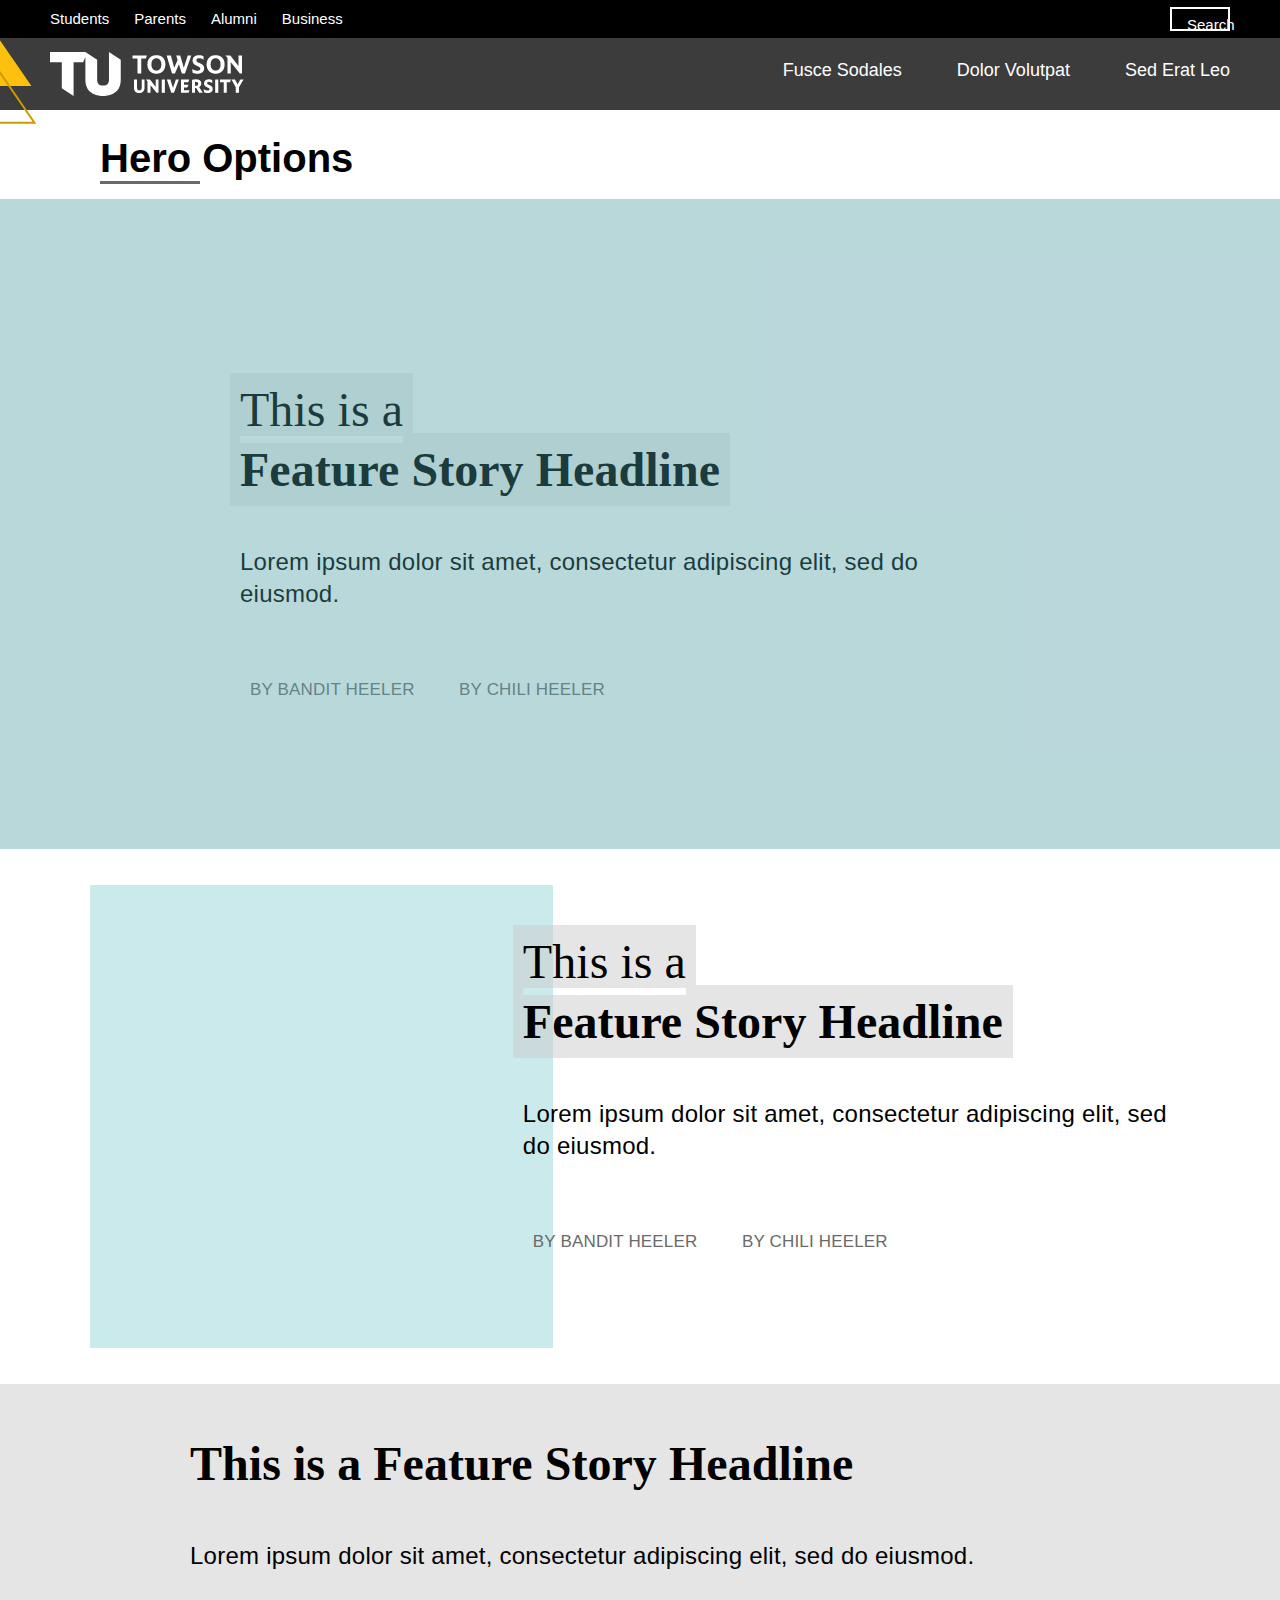
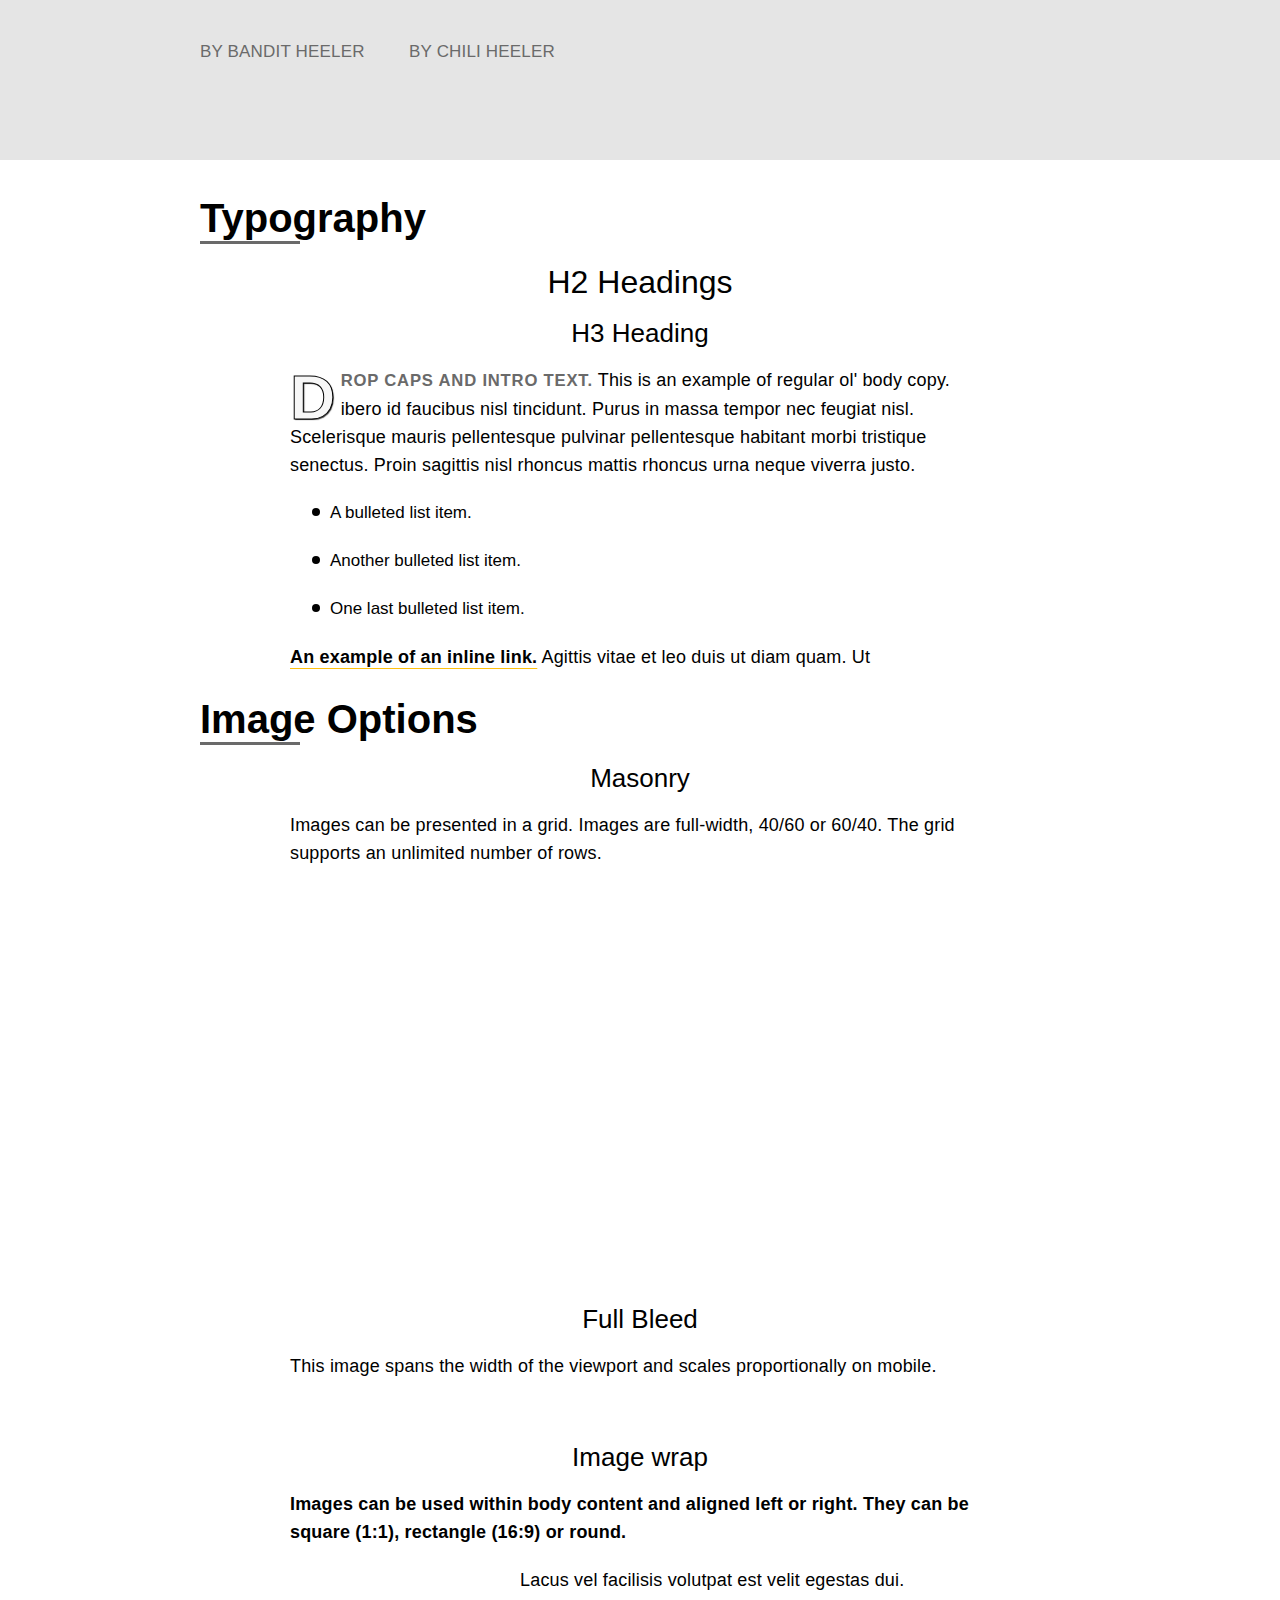
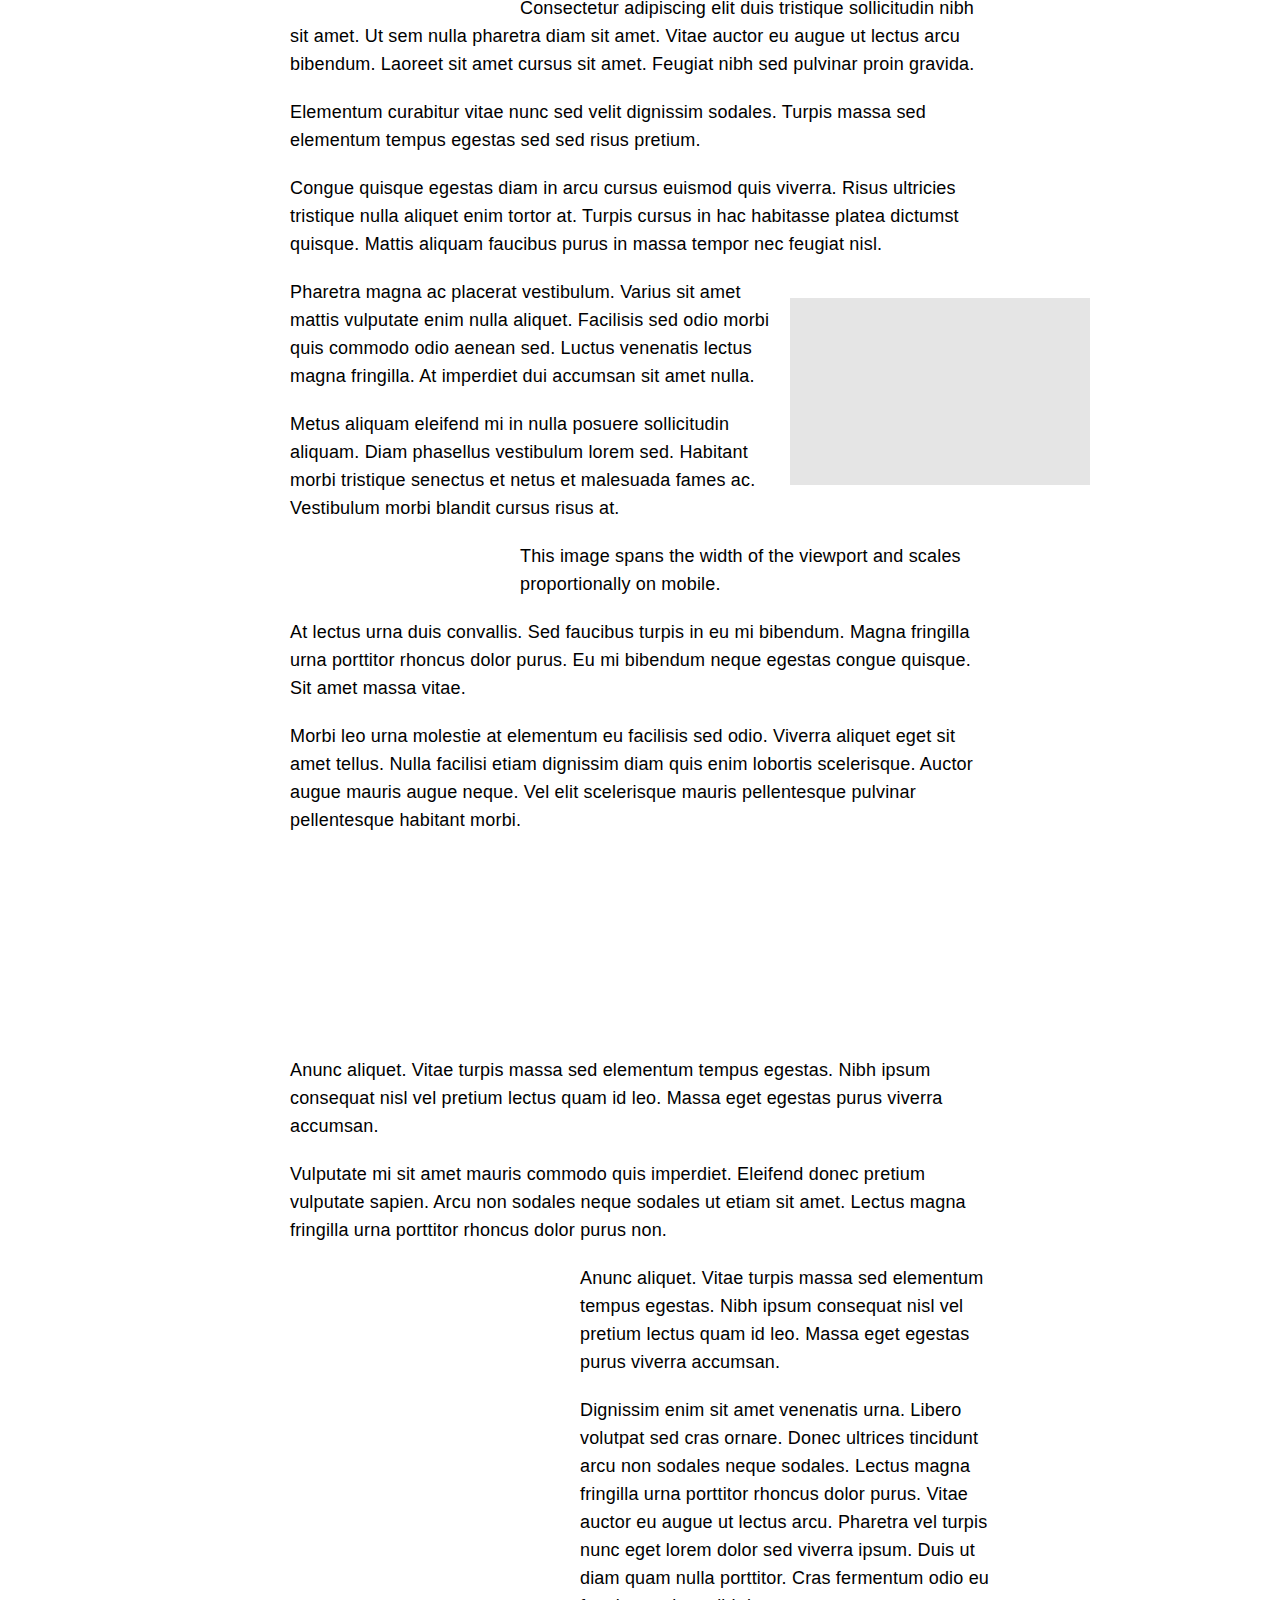
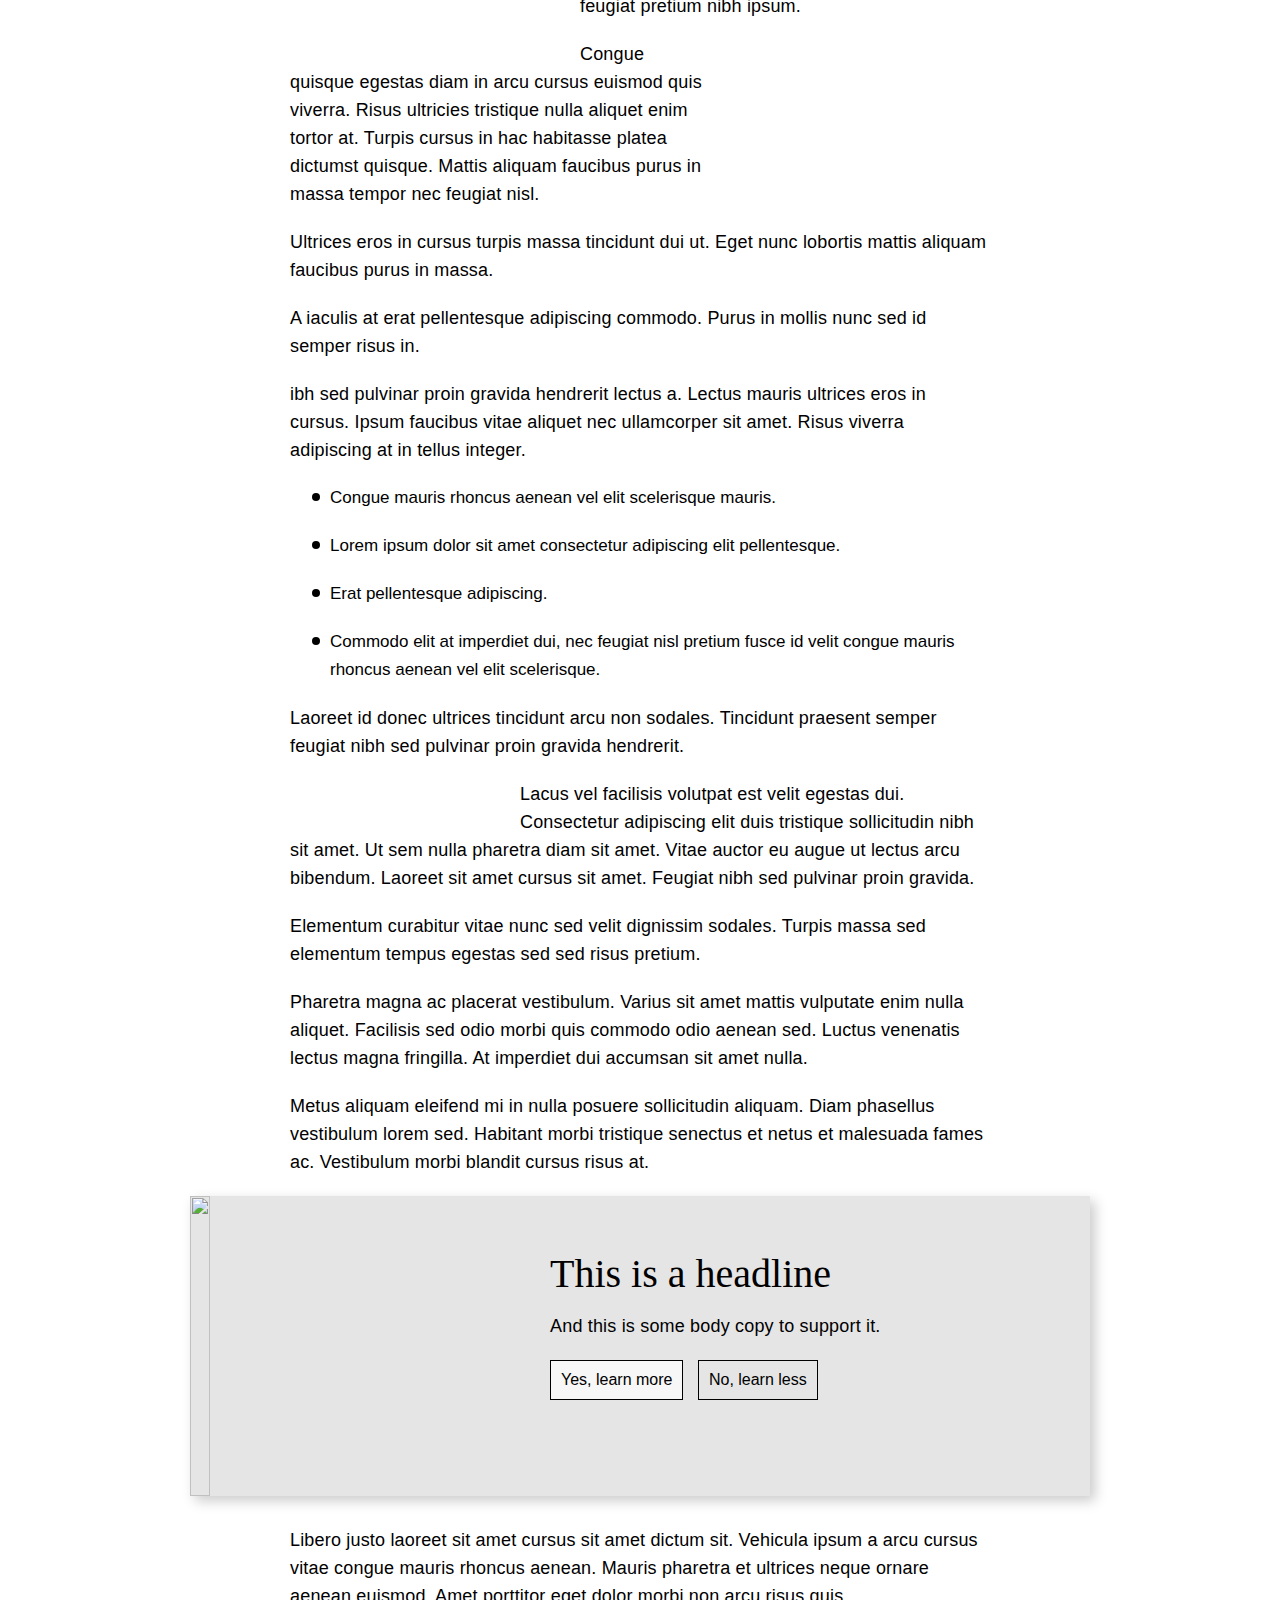
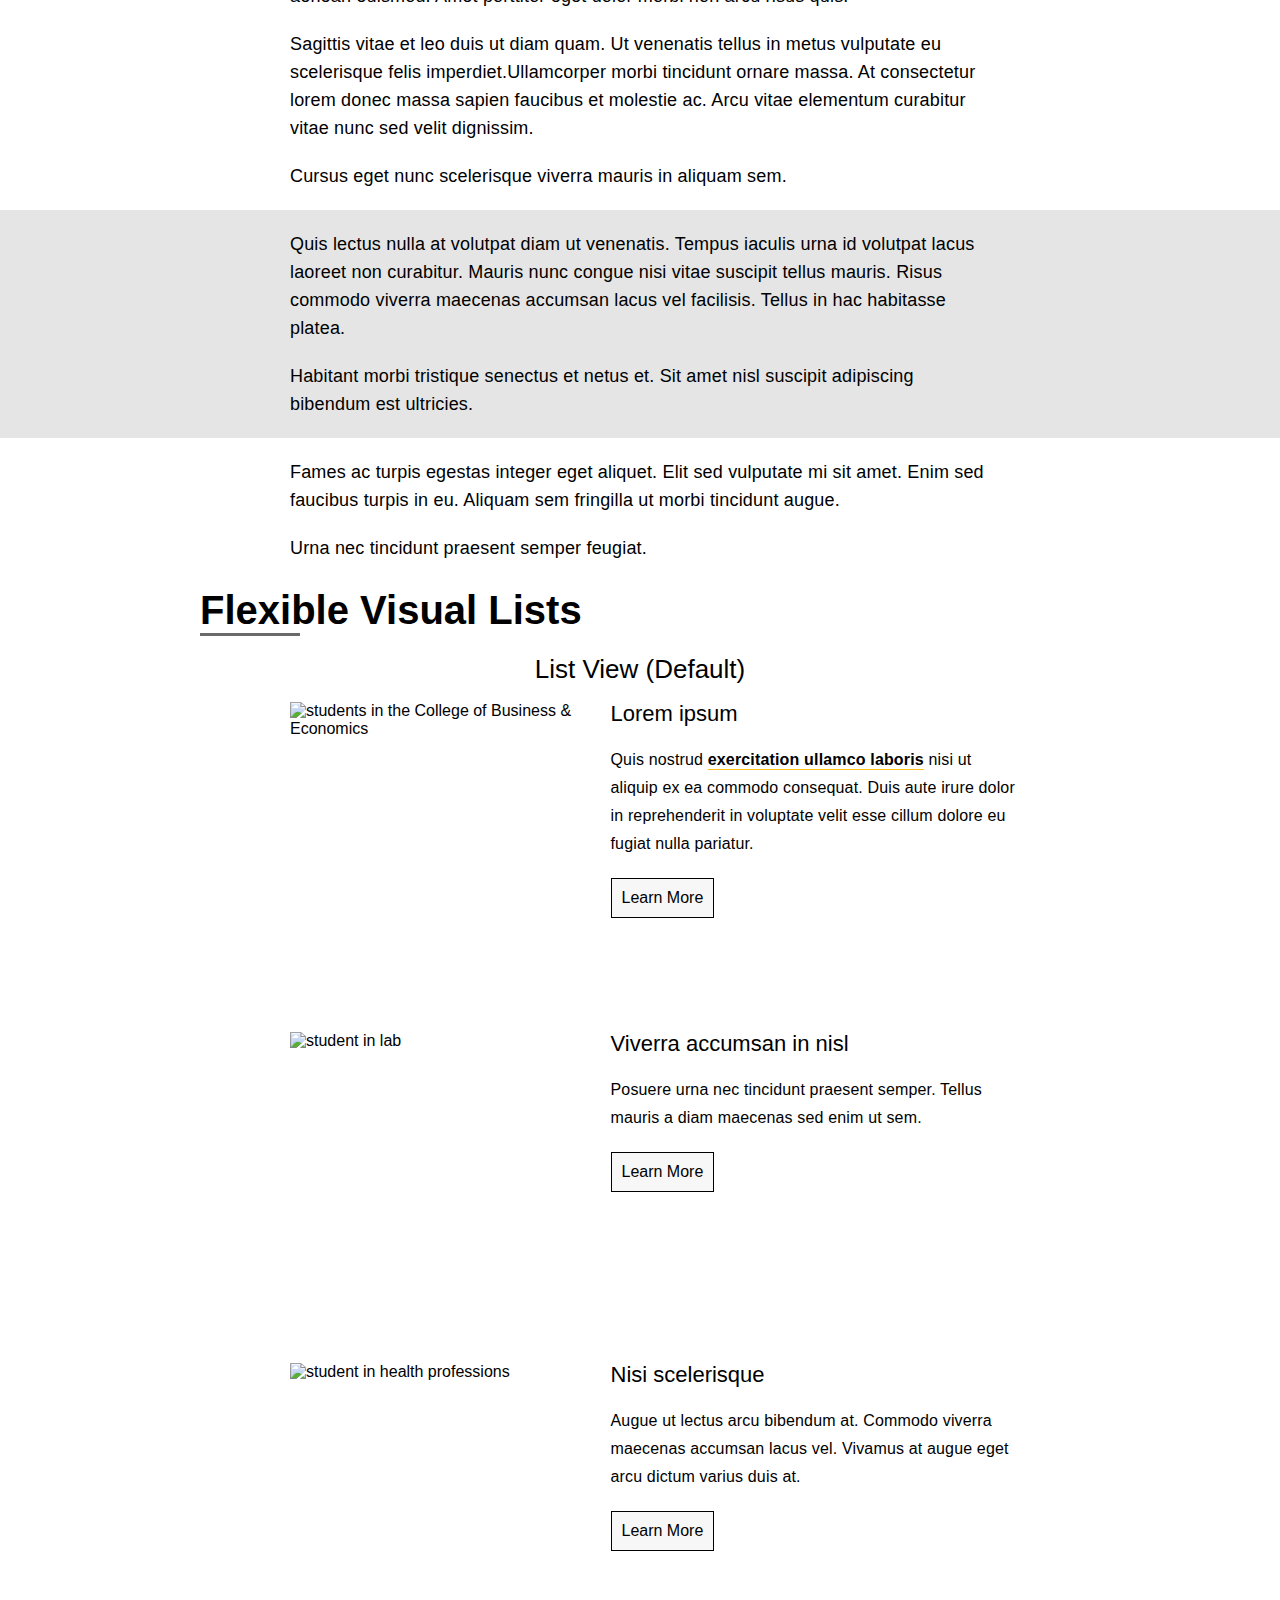
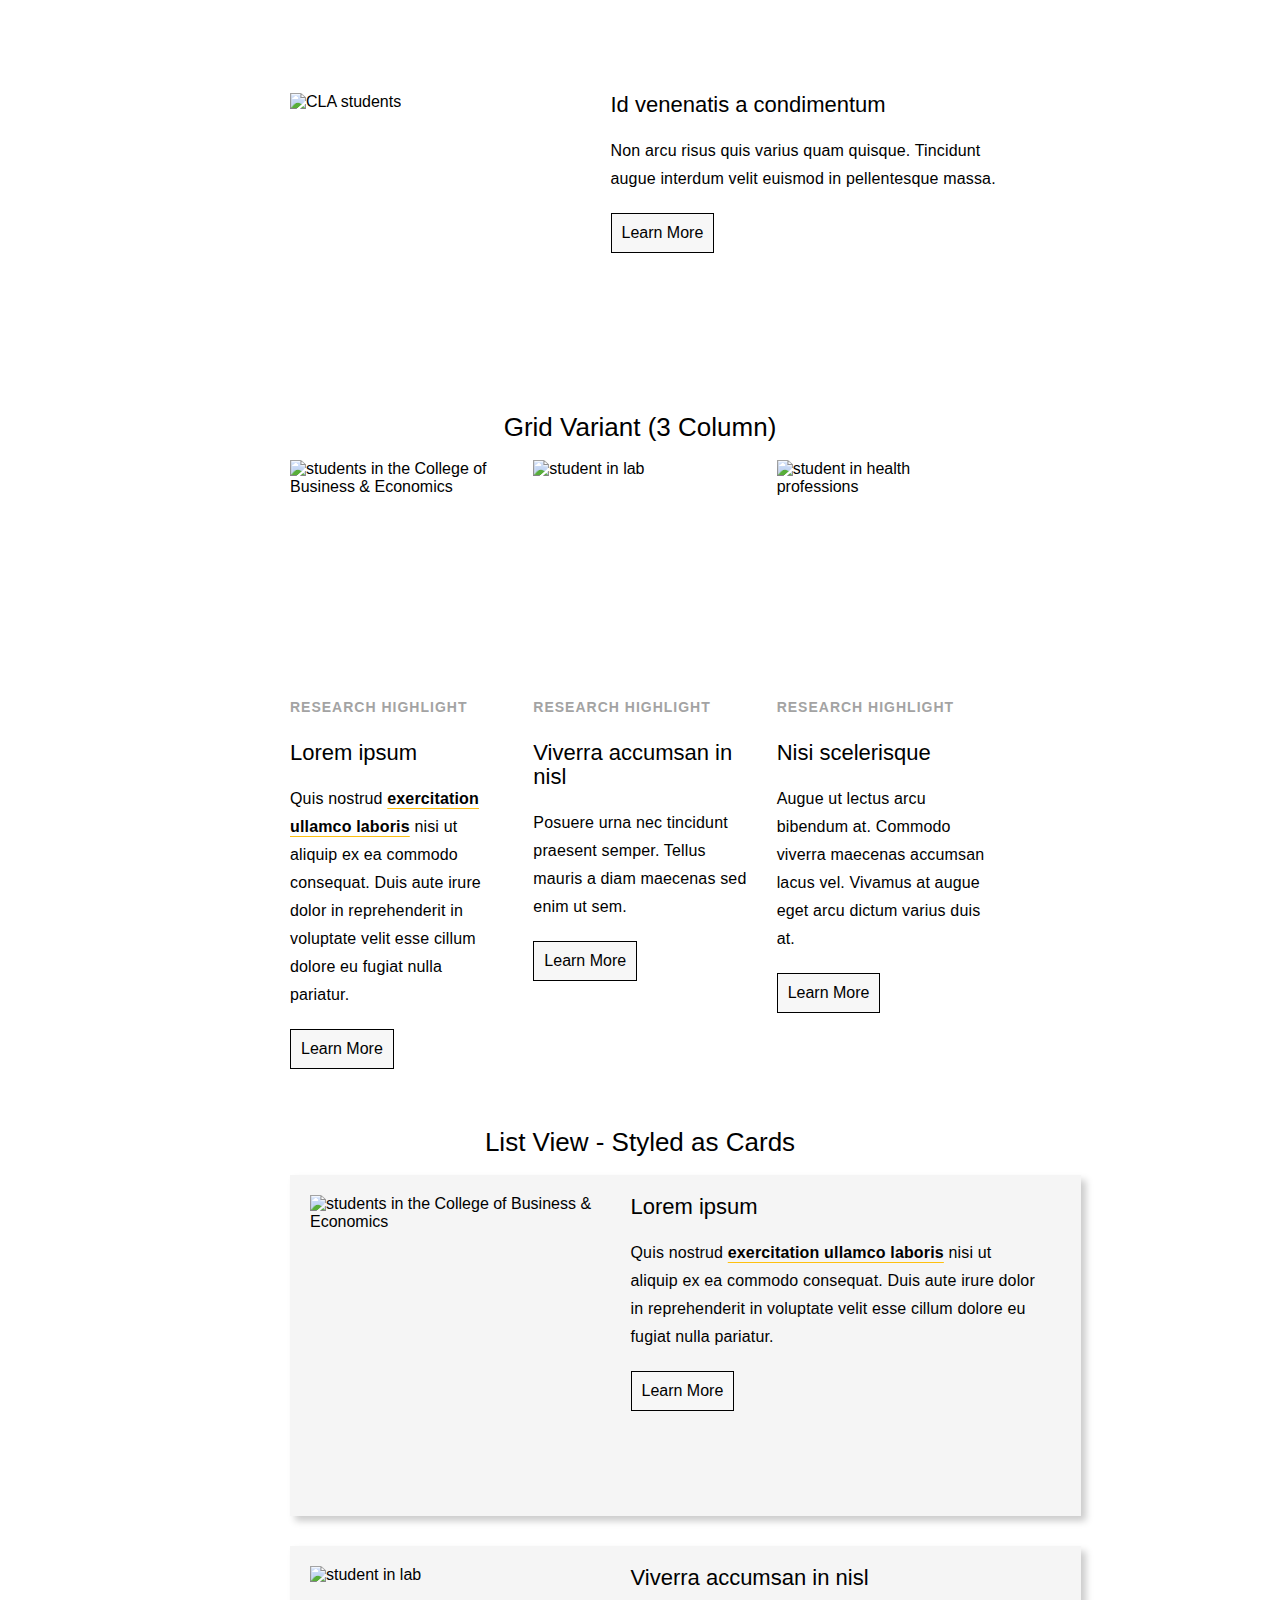
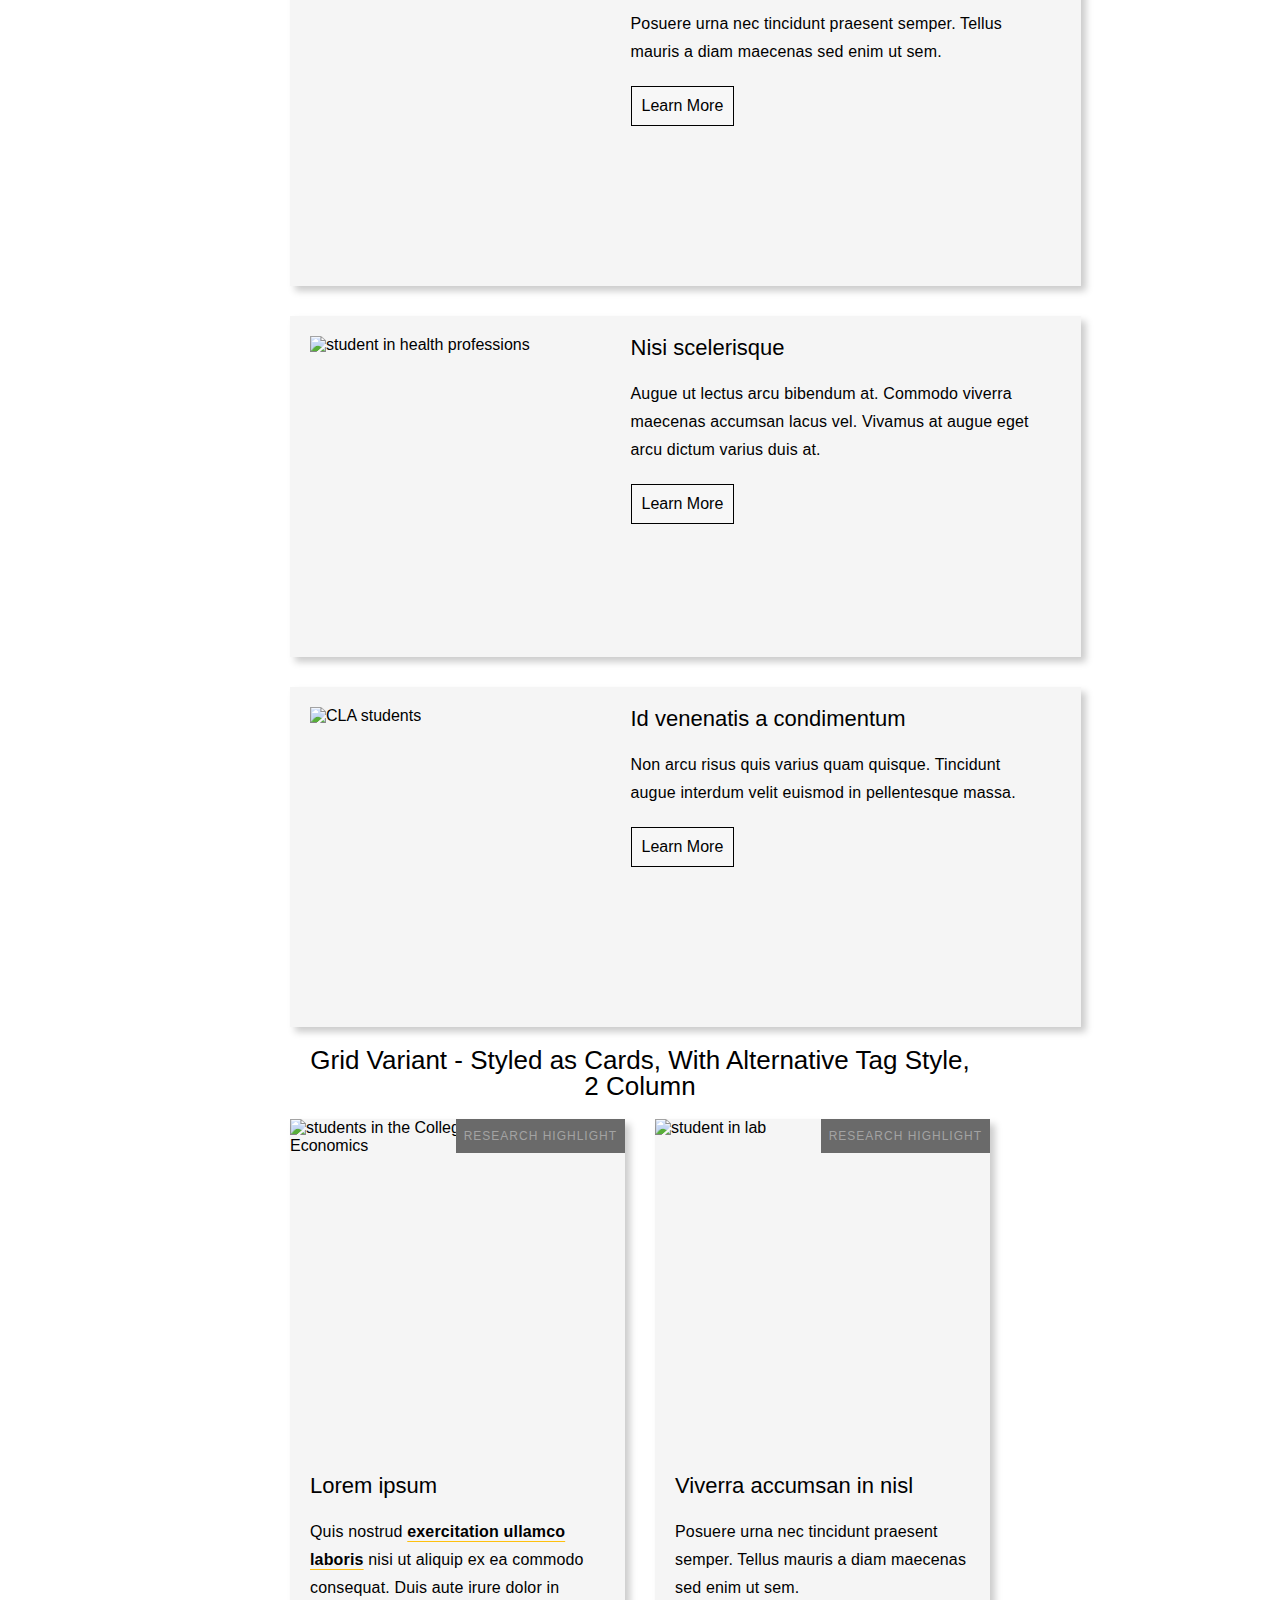
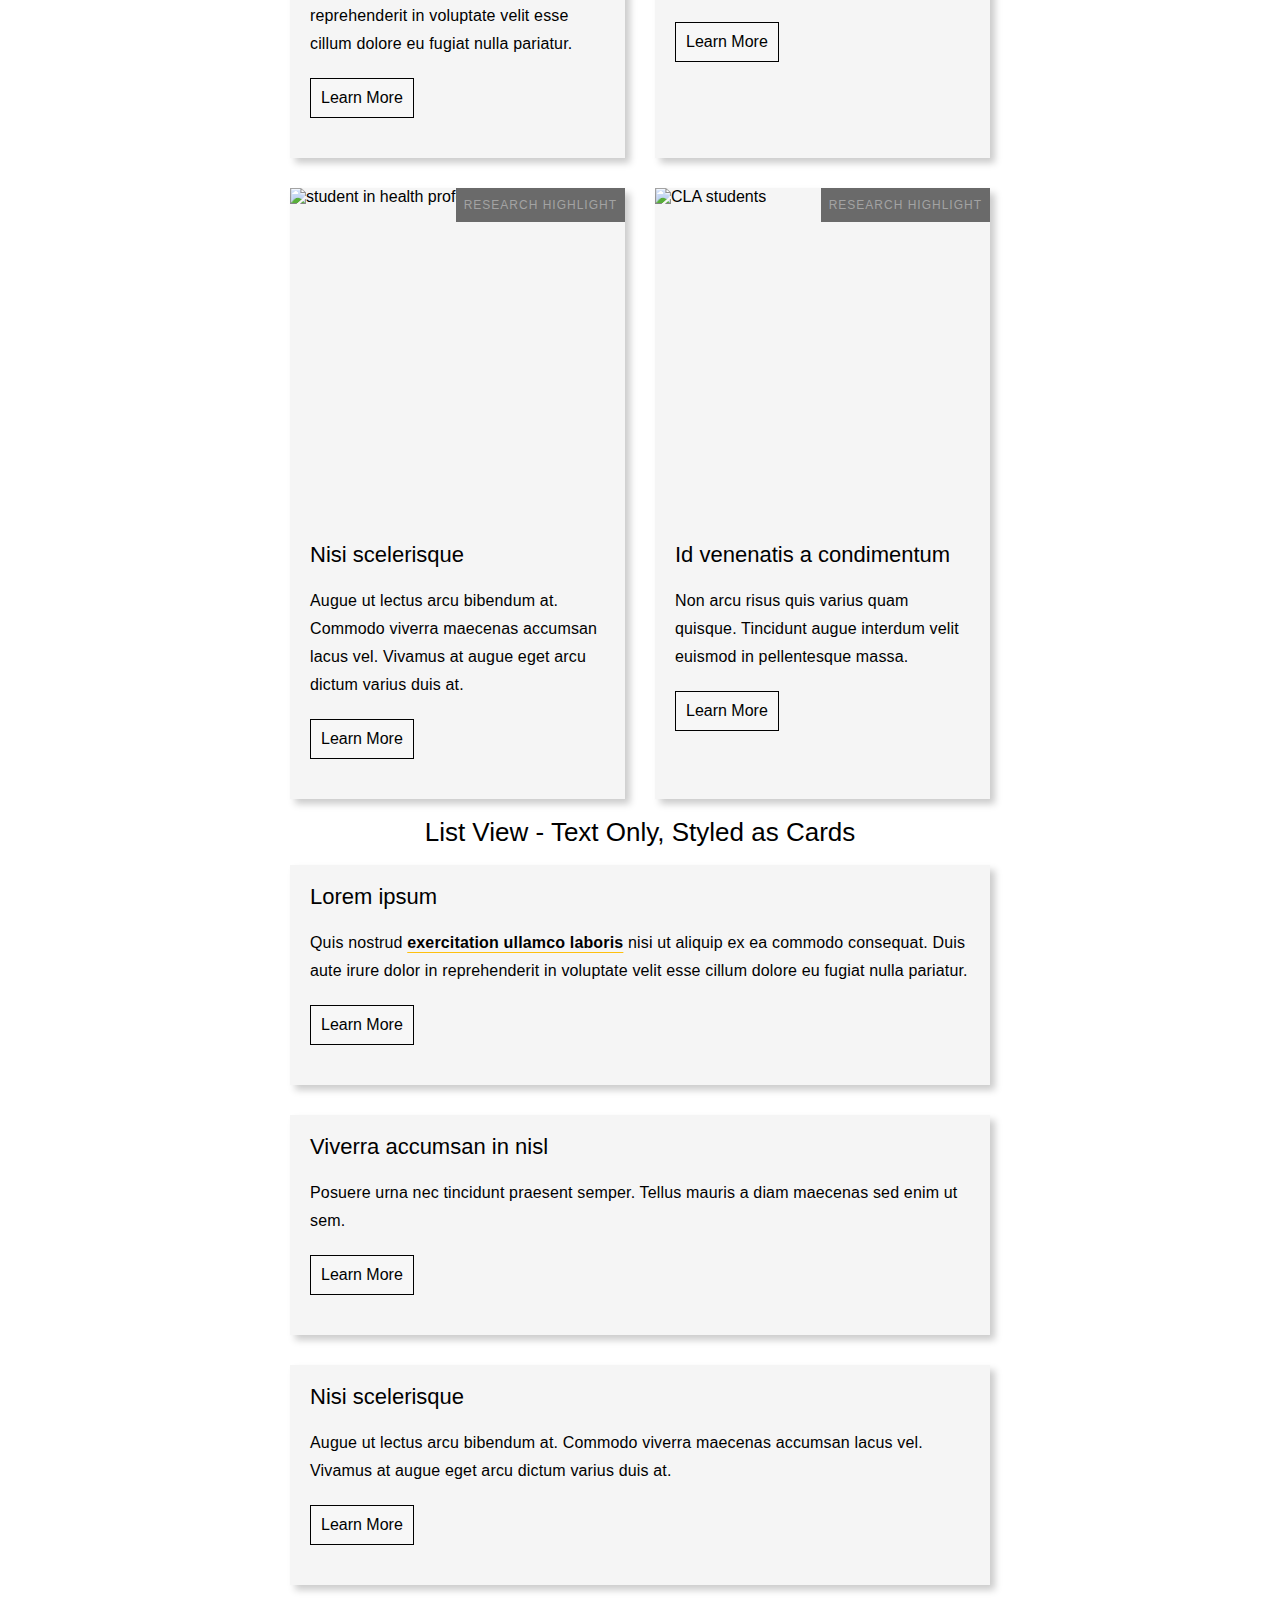
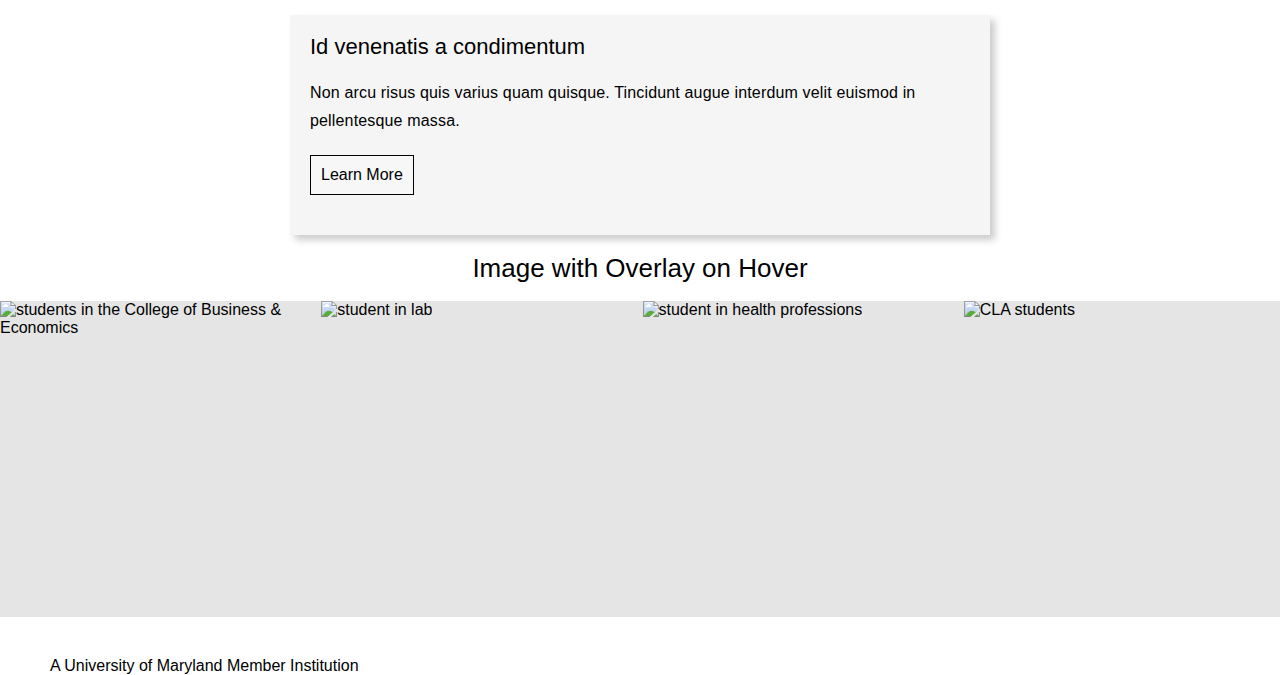
==== all.html @ 2299d36b "Add files via upload" ====
<!DOCTYPE html>
<html lang="en">
	
<head>
	<meta charset="utf-8">
	<meta name="viewport" content="width=device-width, initial-scale=1, user-scalable=0">
	<title>Towson University - Microsite Landing Page</title>
	<meta name="Description" content="" />

	<link rel="stylesheet" href="css/newsroom.css" />
	<script src="https://ajax.googleapis.com/ajax/libs/jquery/2.2.2/jquery.min.js"></script>
	<link rel="stylesheet" href="https://use.typekit.net/skr3kgt.css">
	<link href="https://cdn.jsdelivr.net/npm/remixicon@2.5.0/fonts/remixicon.css" rel="stylesheet">
	<link  rel="icon" type="image/x-icon" href="images/tu-favicon.png" />


	<script src="https://kit.fontawesome.com/152ae4b0b7.js" crossorigin="anonymous"></script>
	<script src="https://code.jquery.com/jquery-3.6.0.min.js" integrity="sha256-/xUj+3OJU5yExlq6GSYGSHk7tPXikynS7ogEvDej/m4=" crossorigin="anonymous"></script>
	<!-- <link rel="stylesheet" href="css/dan/main.css?v=1.0"> -->
	<link rel="stylesheet" href="https://use.typekit.net/skr3kgt.css">
	<!-- === Animation Layer === -->
	<!-- <link rel="stylesheet" href="css/dan/animate-custom.css"> -->
	<script src="js/jquery.aniview.js"></script>
	<script>
		$(document).ready(function(){
            $('.aniview-v3').AniView();
            $('.aniview-v4').AniView({
                animateClass: 'animate__animated',
                animateThreshold: 300
            });
        });
        $('.aniview').AniView();
    </script>


</head>

<body>
	
	<section class="navigation microsite gray">
		
		<a href="#content" id="hidden">Skip to Main Content</a>
		
		<div class="utility">
			<div class="container clearfix">
				
				<ul class="left">
					<li><a class="top" href="#">Students</a></li>
					<li><a class="top" href="#">Parents</a></li>
					<li><a class="top" href="#">Alumni</a></li>
					<li><a class="top" href="#">Business</a></li>
				</ul> <!-- /.left -->


				<div class="search-section">
					<i class="ri-search-line" aria-label='Search icon'  aria-hidden="true"></i>
					<form action="/search/index.html" class="search_form_desktop">
						<label for="site-search-desktop" aria-hidden="true">Search</label>
						<input type="search" id="site-search-desktop" name="q" class="search_input" aria-label="Search the Towson University website" onfocus="if(this.value==this.defaultValue)this.value=''" onblur="if(this.value=='')this.value=this.defaultValue" value="Search">
						<button type="submit" class="search_submit_word">Search</button>
					</form>


				</div> <!-- /.search -->
				
			</div> <!-- /.container -->
		</div>
		
		<div class="main">
			<div class="container clearfix">
				
				<img class="accent" src="images/yellow-accent-campaign-navigation.png" alt="Yellow geometric shape"  aria-hidden="true">
				
				<div class="images">
					<a href="#">
						<img class="logo-desktop" src="images/towson-university-navigation-logo-white.png" alt="Towson University Logo">
					</a>
				</div>
				
				<nav>
					<ul>
						<li><a href="#">Fusce Sodales</a></li>
						<li><a href="#">Dolor Volutpat</a></li>
						<li><a href="#">Sed Erat Leo</a></li>
					</ul>
				</nav>
				
			</div> <!-- /.container -->
		</div><!-- /.main -->
		
		<div class="mobile">

			<div class="container">
				<div class="logo-area-top-blk">
					<img class="accent mobile" src="images/mobile-header-accent.svg" alt="Yellow geometric shape"  aria-hidden="true">
					<img class="accent" src="images/navigation-yellow-accent.png" alt="Yellow geometric shape"  aria-hidden="true">
					<div class="images">
						<a href="#">
							<img class="logo-desktop" src="images/towson-university-navigation-logo-white.png" alt="Towson University">
						</a>
						<img class="accent" src="images/towson-university-logo-accent.png" alt="Yellow geometric shape"  aria-hidden="true">
					</div> <!-- /.images -->

					<a href="#" class="mobile-nav">Menu<div class="hamburger"><i></i><i></i><i></i></div></a>
				</div>
			</div> <!-- /.container -->

			<div class="search-section secondary">
				<div class="container">
					<i class="ri-search-line" aria-label='Search icon'  aria-hidden="true"></i>

					<form action="/search/index.html" class="search_form_mobile">
						<label for="site-search-mobile" aria-hidden="true">Search</label>
						<input type="search" id="site-search-mobile" name="q" class="search_input" aria-label="Search the Towson University website" placeholder="Search">
						<button type="submit" class="search_submit_word">Search</button>
					</form>

				</div>
			</div> <!-- /.search -->
			
			<div class="mobile-links">
				
				<div class="container">
					
					<ul>
						<li><a href="#" >Fusce Sodales <i class="ri-arrow-right-s-line"  aria-hidden="true"></i></a></li>
						<li><a href="#" >Dolor Volutpat <i class="ri-arrow-right-s-line"  aria-hidden="true"></i></a></li>
						<li><a href="#" >Sed Erat Leo <i class="ri-arrow-right-s-line"  aria-hidden="true"></i></a></li>
						<li><a href="#" >Students <i class="ri-arrow-right-s-line"  aria-hidden="true"></i></a></li>
						<li><a href="#" >Parents <i class="ri-arrow-right-s-line"  aria-hidden="true"></i></a></li>
						<li><a href="#" >Alumni <i class="ri-arrow-right-s-line"  aria-hidden="true"></i></a></li>
						<li><a href="#" >Business <i class="ri-arrow-right-s-line"  aria-hidden="true"></i></a></li>
					</ul>
					
				</div> <!-- /.container -->
				
			</div> <!-- /.mobile-links -->
		
		</div> <!-- /.mobile -->

	</section> <!-- /.navigation -->

		<main id="content" class="no-margin">
		
		<div class="contentarea">
			
			<div class="main-container">

				<div class="full-width">
				<h2 class="style-guide-header">Hero Options</h2>
				</div>
		<div class="hero">
			<div class="hero-image animate__animated animate__slow animate__fadeInLeft"></div>
			<div class="hero-content">
				<h1 class="animate__animated animate__fadeInRight animate__slow animate__delay-500ms"><span>This is a<br />
						<strong>Feature Story Headline</strong></span></h1>
				<p class="subhead animate__animated animate__fadeIn animate__slower animate__delay-2s">Lorem ipsum dolor sit amet, consectetur adipiscing elit, sed do eiusmod.</p>
				<div class="byline-container animate__animated animate__fadeIn animate__slower animate__delay-2s">
					<p class="byline-item"><span class="icon far fa-pencil-alt" aria-hidden="true"></span>By Bandit Heeler</p>
					<p class="byline-item"><span class="icon fas fa-camera" aria-hidden="true"></span>By Chili Heeler</p>
				</div>
			</div>
		</div>
		<br />
		<br />
		<div class="hero alt">
			<div class="hero-image animate__animated animate__slow animate__fadeInLeft"></div>
			<div class="hero-content">
				<h1 class="animate__animated animate__fadeInRight animate__slow animate__delay-500ms"><span>This is a<br />
						<strong>Feature Story Headline</strong></span></h1>
				<p class="subhead animate__animated animate__fadeIn animate__slower animate__delay-2s">Lorem ipsum dolor sit amet, consectetur adipiscing elit, sed do eiusmod.</p>
				<div class="byline-container animate__animated animate__fadeIn animate__slower animate__delay-2s">
					<p class="byline-item"><span class="icon far fa-pencil-alt" aria-hidden="true"></span>By Bandit Heeler</p>
					<p class="byline-item"><span class="icon fas fa-camera" aria-hidden="true"></span>By Chili Heeler</p>
				</div>
			</div>
		</div>
		<br />
		<br />		
		<div class="hero simple">
			<div class="hero-image animate__animated animate__slow animate__fadeInLeft"></div>
			<div class="hero-content">
				<h1 class="animate__animated animate__fadeInRight animate__slow animate__delay-500ms"><span>This is a<br />
						<strong>Feature Story Headline</strong></span></h1>
				<p class="subhead animate__animated animate__fadeIn animate__slower animate__delay-2s">Lorem ipsum dolor sit amet, consectetur adipiscing elit, sed do eiusmod.</p>
				<div class="byline-container animate__animated animate__fadeIn animate__slower animate__delay-2s">
					<p class="byline-item"><span class="icon far fa-pencil-alt" aria-hidden="true"></span>By Bandit Heeler</p>
					<p class="byline-item"><span class="icon fas fa-camera" aria-hidden="true"></span>By Chili Heeler</p>
				</div>
			</div>
		</div>
		<div class="body-container">
			<div class="body-section">
			<div class="full-width">
			<h2 class="style-guide-header">Typography</h2>
			</div>
				<h2>H2 Headings</h2>
				<h3>H3 Heading</h3>
				<p><span class="drop-cap">D</span><span class="intro-text">rop caps and intro text.</span> This is an example of regular ol' body copy. ibero id faucibus nisl tincidunt. Purus in massa tempor nec feugiat nisl. Scelerisque mauris pellentesque pulvinar pellentesque habitant morbi tristique senectus. Proin sagittis nisl rhoncus mattis rhoncus urna neque viverra justo.</p>
				<ul>
					<li>A bulleted list item.
					<li>Another bulleted list item.
					<li>One last bulleted list item.
				</ul>
				<p><a href="#">An example of an inline link.</a> Agittis vitae et leo duis ut diam quam. Ut 		<div class="full-width">
					<h2 class="style-guide-header">Image Options</h2>
				</div>
				<h3>Masonry</h3>
				<p>Images can be presented in a grid. Images are full-width, 40/60 or 60/40. The grid supports an unlimited number of rows.</p>
				<div class="full-width content-grid">
					<figure class="aniview-v4" data-av-animation="animate__fadeInRight animate__delay-250ms">
						<img src="https://www.towson.edu/homepage/2022-homepage/fall-tiger-admissions-deadlines-jumbo.jpg">
					</figure>
				</div>
				<div class="full-width content-grid forty-sixty">
					<figure class="aniview-v4" data-av-animation="animate__fadeInLeft animate__delay-500ms">
						<img src="https://www.towson.edu/homepage/2022-homepage/fall-tiger-admissions-deadlines-jumbo.jpg">
					</figure>
					<figure class="aniview-v4" data-av-animation="animate__fadeInRight animate__delay-750ms">
						<img src="https://www.towson.edu/homepage/2022-homepage/fall-tiger-admissions-deadlines-jumbo.jpg">
					</figure>
				</div>
				<h3>Full Bleed</h3>
				<p>This image spans the width of the viewport and scales proportionally on mobile.</p>
				<div class="full-bleed-section aniview-v4" data-av-animation="animate__fadeIn animate__slow animate__delay-500ms">
					<figure>
						<img src="https://www.towson.edu/homepage/2022-homepage/fall-tiger-admissions-deadlines-jumbo.jpg">
					</figure>
				</div>
				<h3>Image wrap</h3>
				<p><strong>Images can be used within body content and aligned left or right. They can be square (1:1), rectangle (16:9) or round.</strong></p>
				<figure class="in-content-image left" style="width:300px;"></figure>
				<p>Lacus vel facilisis volutpat est velit egestas dui. Consectetur adipiscing elit duis tristique sollicitudin nibh sit amet. Ut sem nulla pharetra diam sit amet. Vitae auctor eu augue ut lectus arcu bibendum. Laoreet sit amet cursus sit amet. Feugiat nibh sed pulvinar proin gravida.</p>
				<p>Elementum curabitur vitae nunc sed velit dignissim sodales. Turpis massa sed elementum tempus egestas sed sed risus pretium.</p>
				<p>Congue quisque egestas diam in arcu cursus euismod quis viverra. Risus ultricies tristique nulla aliquet enim tortor at. Turpis cursus in hac habitasse platea dictumst quisque. Mattis aliquam faucibus purus in massa tempor nec feugiat nisl.</p>
				<figure class="in-content-image right rectangle" style="width:300px;"></figure>
				<p>Pharetra magna ac placerat vestibulum. Varius sit amet mattis vulputate enim nulla aliquet. Facilisis sed odio morbi quis commodo odio aenean sed. Luctus venenatis lectus magna fringilla. At imperdiet dui accumsan sit amet nulla.</p>
				<p>Metus aliquam eleifend mi in nulla posuere sollicitudin aliquam. Diam phasellus vestibulum lorem sed. Habitant morbi tristique senectus et netus et malesuada fames ac. Vestibulum morbi blandit cursus risus at.</p>
				<figure class="in-content-image left round" style="width:300px;"></figure>
				<p>This image spans the width of the viewport and scales proportionally on mobile.</p>
				<p>At lectus urna duis convallis. Sed faucibus turpis in eu mi bibendum. Magna fringilla urna porttitor rhoncus dolor purus. Eu mi bibendum neque egestas congue quisque. Sit amet massa vitae.</p>
				<p>Morbi leo urna molestie at elementum eu facilisis sed odio. Viverra aliquet eget sit amet tellus. Nulla facilisi etiam dignissim diam quis enim lobortis scelerisque. Auctor augue mauris augue neque. Vel elit scelerisque mauris pellentesque pulvinar pellentesque habitant morbi.</p>
				<blockquote class="pull-quote aniview-v4" data-av-animation="animate__fadeIn animate__delay-500ms"">
					<p>Sit amet est placerat in egestas erat imperdiet sed euismod. Nam aliquam sem et tortor consequat id porta. Eget lorem dolor sed viverra ipsum nunc aliquet.</p>
				</blockquote>
				<p>Anunc aliquet. Vitae turpis massa sed elementum tempus egestas. Nibh ipsum consequat nisl vel pretium lectus quam id leo. Massa eget egestas purus viverra accumsan.</p>
				<p>Vulputate mi sit amet mauris commodo quis imperdiet. Eleifend donec pretium vulputate sapien. Arcu non sodales neque sodales ut etiam sit amet. Lectus magna fringilla urna porttitor rhoncus dolor purus non.</p>
				<blockquote class=" pull-quote quote left aniview-v4" data-av-animation="animate__fadeIn animate__delay-500ms"">
					<p>Adipiscing elit ut aliquam purus sit amet luctus venenatis lectus. Nunc sed velit dignissim sodales ut eu sem integer vitae. Sed nisi lacus sed viverra tellus in.</p>
					<p class=" attrib">Dan Fox, Creator of Internets</p>
				</blockquote>
				<p>Anunc aliquet. Vitae turpis massa sed elementum tempus egestas. Nibh ipsum consequat nisl vel pretium lectus quam id leo. Massa eget egestas purus viverra accumsan.</p>
				<p>Dignissim enim sit amet venenatis urna. Libero volutpat sed cras ornare. Donec ultrices tincidunt arcu non sodales neque sodales. Lectus magna fringilla urna porttitor rhoncus dolor purus. Vitae auctor eu augue ut lectus arcu. Pharetra vel turpis nunc eget lorem dolor sed viverra ipsum. Duis ut diam quam nulla porttitor. Cras fermentum odio eu feugiat pretium nibh ipsum.</p>
				<blockquote class="pull-quote right aniview-v4" data-av-animation="animate__fadeIn animate__delay-500ms">
					<p>Laoreet id donec ultrices tincidunt arcu non sodales neque.</p>
				</blockquote>
				<p>Congue quisque egestas diam in arcu cursus euismod quis viverra. Risus ultricies tristique nulla aliquet enim tortor at. Turpis cursus in hac habitasse platea dictumst quisque. Mattis aliquam faucibus purus in massa tempor nec feugiat nisl.</p>
				<p>Ultrices eros in cursus turpis massa tincidunt dui ut. Eget nunc lobortis mattis aliquam faucibus purus in massa.</p>
				<p>A iaculis at erat pellentesque adipiscing commodo. Purus in mollis nunc sed id semper risus in.</p>
				<p> ibh sed pulvinar proin gravida hendrerit lectus a. Lectus mauris ultrices eros in cursus. Ipsum faucibus vitae aliquet nec ullamcorper sit amet. Risus viverra adipiscing at in tellus integer.</p>
				<ul>
					<li>Congue mauris rhoncus aenean vel elit scelerisque mauris.
					<li>Lorem ipsum dolor sit amet consectetur adipiscing elit pellentesque.
					<li>Erat pellentesque adipiscing.
					<li>Commodo elit at imperdiet dui, nec feugiat nisl pretium fusce id velit congue mauris rhoncus aenean vel elit scelerisque.
				</ul>
				<p>Laoreet id donec ultrices tincidunt arcu non sodales. Tincidunt praesent semper feugiat nibh sed pulvinar proin gravida hendrerit.</p>
				<figure class="in-content-image left" style="width:300px;"></figure>
				<p>Lacus vel facilisis volutpat est velit egestas dui. Consectetur adipiscing elit duis tristique sollicitudin nibh sit amet. Ut sem nulla pharetra diam sit amet. Vitae auctor eu augue ut lectus arcu bibendum. Laoreet sit amet cursus sit amet. Feugiat nibh sed pulvinar proin gravida.</p>
				<p>Elementum curabitur vitae nunc sed velit dignissim sodales. Turpis massa sed elementum tempus egestas sed sed risus pretium.</p>
				<p>Pharetra magna ac placerat vestibulum. Varius sit amet mattis vulputate enim nulla aliquet. Facilisis sed odio morbi quis commodo odio aenean sed. Luctus venenatis lectus magna fringilla. At imperdiet dui accumsan sit amet nulla.</p>
				<p>Metus aliquam eleifend mi in nulla posuere sollicitudin aliquam. Diam phasellus vestibulum lorem sed. Habitant morbi tristique senectus et netus et malesuada fames ac. Vestibulum morbi blandit cursus risus at.</p>
				<div class="full-width">
					<div class="av-container av-visible"></div>
					<div class="callout shadow">
						<img src="https://www.towson.edu/homepage/2022-homepage/fall-tiger-admissions-deadlines-jumbo.jpg">
						<div class="callout-content">
							<h2>This is a headline</h2>
							<p>And this is some body copy to support it.</p>
							<a href="#" class="content-button">Yes, learn more</a>
							<a href="#" class="content-button secondary">No, learn less</a>
						</div>
					</div>
				</div>
				<p>Libero justo laoreet sit amet cursus sit amet dictum sit. Vehicula ipsum a arcu cursus vitae congue mauris rhoncus aenean. Mauris pharetra et ultrices neque ornare aenean euismod. Amet porttitor eget dolor morbi non arcu risus quis.</p>
				<p>Sagittis vitae et leo duis ut diam quam. Ut venenatis tellus in metus vulputate eu scelerisque felis imperdiet.Ullamcorper morbi tincidunt ornare massa. At consectetur lorem donec massa sapien faucibus et molestie ac. Arcu vitae elementum curabitur vitae nunc sed velit dignissim.</p>
				<p>Cursus eget nunc scelerisque viverra mauris in aliquam sem.</p>
				<div class="full-bleed-section">
					<div class="content-constrain">
					<p>Quis lectus nulla at volutpat diam ut venenatis. Tempus iaculis urna id volutpat lacus laoreet non curabitur. Mauris nunc congue nisi vitae suscipit tellus mauris. Risus commodo viverra maecenas accumsan lacus vel facilisis. Tellus in hac habitasse platea. </p>
					<p>Habitant morbi tristique senectus et netus et. Sit amet nisl suscipit adipiscing bibendum est ultricies. </p>
					</div>
				</div>		
				<p>Fames ac turpis egestas integer eget aliquet. Elit sed vulputate mi sit amet. Enim sed faucibus turpis in eu. Aliquam sem fringilla ut morbi tincidunt augue. </p>
				<p>Urna nec tincidunt praesent semper feugiat.</p>
				<div class="full-width">
				<h2 class="style-guide-header">Flexible Visual Lists</h2>
				</div>
					<h3>List View (Default)</h3>
					<div class="repeating-list list">
						<div class="list-item">
							<div class="repeating-list-image">
								<img src="https://www.towson.edu/academics/images/our-colleges-cbe-sq.jpg" alt="students in the College of Business &amp; Economics">
							</div>
							<div class="repeating-list-body">
								<h2>Lorem ipsum</h2>
								<p>Quis nostrud <a href="#">exercitation ullamco laboris</a> nisi ut aliquip ex ea commodo consequat. Duis aute irure dolor in reprehenderit in voluptate velit esse cillum dolore eu fugiat nulla pariatur.</p>
								<a class="content-button" href="#">Learn More</a>
							</div>
						</div>
						<div class="list-item">
							<div class="repeating-list-image">
								<img src="https://www.towson.edu/academics/images/our-colleges-fcsm-sq.jpg" alt="student in lab">
							</div>
							<div class="repeating-list-body">
								<h2>Viverra accumsan in nisl</h2>
								<p>Posuere urna nec tincidunt praesent semper. Tellus mauris a diam maecenas sed enim ut sem. </p>
								<a class="content-button" href="#">Learn More</a>
							</div>
						</div>
						<div class="list-item">
							<div class="repeating-list-image">
								<img src="https://www.towson.edu/academics/images/our-colleges-chp-sq.jpg" alt="student in health professions">
							</div>
							<div class="repeating-list-body">
								<h2>Nisi scelerisque</h2>
								<p>Augue ut lectus arcu bibendum at. Commodo viverra maecenas accumsan lacus vel. Vivamus at augue eget arcu dictum varius duis at.</p>
								<a class="content-button" href="#">Learn More</a>
							</div>
						</div>
						<div class="list-item">
							<div class="repeating-list-image">
								<img src="https://www.towson.edu/academics/images/our-colleges-cla-01-sq.jpg" alt="CLA students">
							</div>
							<div class="repeating-list-body">
								<h2>Id venenatis a condimentum</h2>
								<p>Non arcu risus quis varius quam quisque. Tincidunt augue interdum velit euismod in pellentesque massa.</p>
								<a class="content-button" href="#">Learn More</a>
							</div>
						</div>
					</div>
					<h3>Grid Variant (3 Column)</h3>
					<div class="repeating-list grid three-col">
						<div class="list-item">
							<div class="repeating-list-image">
								<img src="https://www.towson.edu/academics/images/our-colleges-cbe-sq.jpg" alt="students in the College of Business &amp; Economics">
							</div>
							<div class="repeating-list-body">
								<p class="tag">Research Highlight</p>
								<h2>Lorem ipsum</h2>
								<p>Quis nostrud <a href="#">exercitation ullamco laboris</a> nisi ut aliquip ex ea commodo consequat. Duis aute irure dolor in reprehenderit in voluptate velit esse cillum dolore eu fugiat nulla pariatur.</p>
								<a class="content-button" href="#">Learn More</a>
							</div>
						</div>
						<div class="list-item">
							<div class="repeating-list-image">
								<img src="https://www.towson.edu/academics/images/our-colleges-fcsm-sq.jpg" alt="student in lab">
							</div>
							<div class="repeating-list-body">
								<p class="tag">Research Highlight</p>	
								<h2>Viverra accumsan in nisl</h2>
								<p>Posuere urna nec tincidunt praesent semper. Tellus mauris a diam maecenas sed enim ut sem. </p>
								<a class="content-button" href="#">Learn More</a>
							</div>
						</div>
						<div class="list-item">
							<div class="repeating-list-image">
								<img src="https://www.towson.edu/academics/images/our-colleges-chp-sq.jpg" alt="student in health professions">
							</div>
							<div class="repeating-list-body">
								<p class="tag">Research Highlight</p>								
								<h2>Nisi scelerisque</h2>
								<p>Augue ut lectus arcu bibendum at. Commodo viverra maecenas accumsan lacus vel. Vivamus at augue eget arcu dictum varius duis at.</p>
								<a class="content-button" href="#">Learn More</a>
							</div>
						</div>
					</div>
					<h3>List View - Styled as Cards</h3>
					<div class="repeating-list cards list three-col">
						<div class="list-item">
							<div class="repeating-list-image">
								<img src="https://www.towson.edu/academics/images/our-colleges-cbe-sq.jpg" alt="students in the College of Business &amp; Economics">
							</div>
							<div class="repeating-list-body">
								<h2>Lorem ipsum</h2>
								<p>Quis nostrud <a href="#">exercitation ullamco laboris</a> nisi ut aliquip ex ea commodo consequat. Duis aute irure dolor in reprehenderit in voluptate velit esse cillum dolore eu fugiat nulla pariatur.</p>
								<a class="content-button" href="#">Learn More</a>
							</div>
						</div>
						<div class="list-item">
							<div class="repeating-list-image">
								<img src="https://www.towson.edu/academics/images/our-colleges-fcsm-sq.jpg" alt="student in lab">
							</div>
							<div class="repeating-list-body">
								<h2>Viverra accumsan in nisl</h2>
								<p>Posuere urna nec tincidunt praesent semper. Tellus mauris a diam maecenas sed enim ut sem. </p>
								<a class="content-button" href="#">Learn More</a>
							</div>
						</div>
						<div class="list-item">
							<div class="repeating-list-image">
								<img src="https://www.towson.edu/academics/images/our-colleges-chp-sq.jpg" alt="student in health professions">
							</div>
							<div class="repeating-list-body">
								<h2>Nisi scelerisque</h2>
								<p>Augue ut lectus arcu bibendum at. Commodo viverra maecenas accumsan lacus vel. Vivamus at augue eget arcu dictum varius duis at.</p>
								<a class="content-button" href="#">Learn More</a>
							</div>
						</div>
						<div class="list-item">
							<div class="repeating-list-image">
								<img src="https://www.towson.edu/academics/images/our-colleges-cla-01-sq.jpg" alt="CLA students">
							</div>
							<div class="repeating-list-body">
								<h2>Id venenatis a condimentum</h2>
								<p>Non arcu risus quis varius quam quisque. Tincidunt augue interdum velit euismod in pellentesque massa.</p>
								<a class="content-button" href="#">Learn More</a>
							</div>
						</div>
					</div>
					<h3>Grid Variant - Styled as Cards, With Alternative Tag Style, 2 Column</h3>
					<div class="repeating-list cards ribbons grid two-col">
						<div class="list-item">
							<div class="repeating-list-image">
								<img src="https://www.towson.edu/academics/images/our-colleges-cbe-sq.jpg" alt="students in the College of Business &amp; Economics">
							</div>
							<div class="repeating-list-body">
								<p class="tag">Research Highlight</p>
								<h2>Lorem ipsum</h2>
								<p>Quis nostrud <a href="#">exercitation ullamco laboris</a> nisi ut aliquip ex ea commodo consequat. Duis aute irure dolor in reprehenderit in voluptate velit esse cillum dolore eu fugiat nulla pariatur.</p>
								<a class="content-button" href="#">Learn More</a>
							</div>
						</div>
						<div class="list-item">
							<div class="repeating-list-image">
								<img src="https://www.towson.edu/academics/images/our-colleges-fcsm-sq.jpg" alt="student in lab">
							</div>
							<div class="repeating-list-body">
								<p class="tag">Research Highlight</p>	
								<h2>Viverra accumsan in nisl</h2>
								<p>Posuere urna nec tincidunt praesent semper. Tellus mauris a diam maecenas sed enim ut sem. </p>
								<a class="content-button" href="#">Learn More</a>
							</div>
						</div>
						<div class="list-item">
							<div class="repeating-list-image">
								<img src="https://www.towson.edu/academics/images/our-colleges-chp-sq.jpg" alt="student in health professions">
							</div>
							<div class="repeating-list-body">
								<p class="tag">Research Highlight</p>								
								<h2>Nisi scelerisque</h2>
								<p>Augue ut lectus arcu bibendum at. Commodo viverra maecenas accumsan lacus vel. Vivamus at augue eget arcu dictum varius duis at.</p>
								<a class="content-button" href="#">Learn More</a>
							</div>
						</div>
						<div class="list-item">
							<div class="repeating-list-image">
								<img src="https://www.towson.edu/academics/images/our-colleges-cla-01-sq.jpg" alt="CLA students">
							</div>
							<div class="repeating-list-body">
								<p class="tag">Research Highlight</p>								
								<h2>Id venenatis a condimentum</h2>
								<p>Non arcu risus quis varius quam quisque. Tincidunt augue interdum velit euismod in pellentesque massa.</p>
								<a class="content-button" href="#">Learn More</a>
							</div>
						</div>
					</div>
					<h3>List View - Text Only, Styled as Cards </h3>
					<div class="repeating-list cards no-image list two-col">
						<div class="list-item">
							<div class="repeating-list-image">
								<img src="https://www.towson.edu/academics/images/our-colleges-cbe-sq.jpg" alt="students in the College of Business &amp; Economics">
							</div>
							<div class="repeating-list-body">
								<h2>Lorem ipsum</h2>
								<p>Quis nostrud <a href="#">exercitation ullamco laboris</a> nisi ut aliquip ex ea commodo consequat. Duis aute irure dolor in reprehenderit in voluptate velit esse cillum dolore eu fugiat nulla pariatur.</p>
								<a class="content-button" href="#">Learn More</a>
							</div>
						</div>
						<div class="list-item">
							<div class="repeating-list-image">
								<img src="https://www.towson.edu/academics/images/our-colleges-fcsm-sq.jpg" alt="student in lab">
							</div>
							<div class="repeating-list-body">
								<h2>Viverra accumsan in nisl</h2>
								<p>Posuere urna nec tincidunt praesent semper. Tellus mauris a diam maecenas sed enim ut sem. </p>
								<a class="content-button" href="#">Learn More</a>
							</div>
						</div>
						<div class="list-item">
							<div class="repeating-list-image">
								<img src="https://www.towson.edu/academics/images/our-colleges-chp-sq.jpg" alt="student in health professions">
							</div>
							<div class="repeating-list-body">
								<h2>Nisi scelerisque</h2>
								<p>Augue ut lectus arcu bibendum at. Commodo viverra maecenas accumsan lacus vel. Vivamus at augue eget arcu dictum varius duis at.</p>
								<a class="content-button" href="#">Learn More</a>
							</div>
						</div>
						<div class="list-item">
							<div class="repeating-list-image">
								<img src="https://www.towson.edu/academics/images/our-colleges-cla-01-sq.jpg" alt="CLA students">
							</div>
							<div class="repeating-list-body">
								<h2>Id venenatis a condimentum</h2>
								<p>Non arcu risus quis varius quam quisque. Tincidunt augue interdum velit euismod in pellentesque massa.</p>
								<a class="content-button" href="#">Learn More</a>
							</div>
						</div>
					</div>
					<h3>Image with Overlay on Hover</h3>
					<div class="full-bleed-section">
						<div class="repeating-list profiles grid four-col">
							<div class="list-item">
								<div class="repeating-list-image">
									<img src="https://www.towson.edu/homepage/2021-homepage/katherine-sterner-anthropology-research-sq.jpg" alt="students in the College of Business &amp; Economics">
								</div>
								<div class="repeating-list-body">
									<h2>Lorem ipsum</h2>
									<p>Quis nostrud <a href="#">exercitation ullamco laboris</a> nisi ut aliquip ex ea commodo consequat. Duis aute irure dolor in reprehenderit in voluptate velit esse cillum dolore eu fugiat nulla pariatur.</p>
									<a class="content-button" href="#">Learn More</a>
								</div>
							</div>
							<div class="list-item">
								<div class="repeating-list-image">
									<img src="https://www.towson.edu/homepage/2022-homepage/kendra-shank-sq.jpg" alt="student in lab">
								</div>
								<div class="repeating-list-body">
									<h2>Viverra accumsan in nisl</h2>
									<p>Posuere urna nec tincidunt praesent semper. Tellus mauris a diam maecenas sed enim ut sem. </p>
									<a class="content-button" href="#">Learn More</a>
								</div>
							</div>
							<div class="list-item">
								<div class="repeating-list-image">
									<img src="https://www.towson.edu/campaign/images/nicholas-gregorio-sq.jpg" alt="student in health professions">
								</div>
								<div class="repeating-list-body">
									<h2>Nisi scelerisque</h2>
									<p>Augue ut lectus arcu bibendum at. Commodo viverra maecenas accumsan lacus vel. Vivamus at augue eget arcu dictum varius duis at.</p>
									<a class="content-button" href="#">Learn More</a>
								</div>
							</div>
							<div class="list-item">
								<div class="repeating-list-image">
									<img src="https://www.towson.edu/homepage/2021-homepage/harjant-gill-india-sq.jpg" alt="CLA students">
								</div>
								<div class="repeating-list-body">
									<h2>Id venenatis a condimentum</h2>
									<p>Non arcu risus quis varius quam quisque. Tincidunt augue interdum velit euismod in pellentesque massa.</p>
									<a class="content-button" href="#">Learn More</a>
								</div>
							</div>
						</div>
					</div>
				
			</div>
		</div>


		</div>
			
	</main> <!-- /main -->

<section class="footer reskin">
		<footer>

			<div class="bottom">
				<div class="container">
					<a href="https://www.usmd.edu/" target="_blank">A University of Maryland Member Institution</a>
				</div> <!-- /.container -->
			</div> <!-- /.bottom -->
			
		</footer> <!-- /footer -->
	</section> <!-- /.footer -->

	
	<script type="text/javascript" src="js/scripts.js"></script>
	
</body>
</html>
---- css/newsroom.css ----
/* ====================================================
	Mission Page Build
   ==================================================== */

@-webkit-keyframes "inM" {
	 50% {
		 -webkit-transform: rotate(0deg);
	}
	 100% {
		 -webkit-transform: rotate(45deg);
	}
}
 @keyframes "inM" {
	 50% {
		 transform: rotate(0deg);
	}
	 100% {
		 transform: rotate(45deg);
	}
}
 @-webkit-keyframes "outM" {
	 50% {
		 -webkit-transform: rotate(0deg);
	}
	 100% {
		 -webkit-transform: rotate(45deg);
	}
}
 @keyframes "outM" {
	 50% {
		 transform: rotate(0deg);
	}
	 100% {
		 transform: rotate(45deg);
	}
}
 @-webkit-keyframes "inT" {
	 0% {
		 -webkit-transform: translateY(0px) rotate(0deg);
	}
	 50% {
		 -webkit-transform: translateY(9px) rotate(0deg);
	}
	 100% {
		 -webkit-transform: translateY(9px) rotate(135deg);
	}
}
 @keyframes "inT" {
	 0% {
		 transform: translateY(0px) rotate(0deg);
	}
	 50% {
		 transform: translateY(9px) rotate(0deg);
	}
	 100% {
		 transform: translateY(9px) rotate(135deg);
	}
}
 @-webkit-keyframes "outT" {
	 0% {
		 -webkit-transform: translateY(0px) rotate(0deg);
	}
	 50% {
		 -webkit-transform: translateY(9px) rotate(0deg);
	}
	 100% {
		 -webkit-transform: translateY(9px) rotate(135deg);
	}
}
 @keyframes "outT" {
	 0% {
		 transform: translateY(0px) rotate(0deg);
	}
	 50% {
		 transform: translateY(9px) rotate(0deg);
	}
	 100% {
		 transform: translateY(9px) rotate(135deg);
	}
}
 @-webkit-keyframes "inBtm" {
	 0% {
		 -webkit-transform: translateY(0px) rotate(0deg);
	}
	 50% {
		 -webkit-transform: translateY(-9px) rotate(0deg);
	}
	 100% {
		 -webkit-transform: translateY(-9px) rotate(135deg);
	}
}
 @keyframes "inBtm" {
	 0% {
		 transform: translateY(0px) rotate(0deg);
	}
	 50% {
		 transform: translateY(-9px) rotate(0deg);
	}
	 100% {
		 transform: translateY(-9px) rotate(135deg);
	}
}
 @-webkit-keyframes "outBtm" {
	 0% {
		 -webkit-transform: translateY(0px) rotate(0deg);
	}
	 50% {
		 -webkit-transform: translateY(-9px) rotate(0deg);
	}
	 100% {
		 -webkit-transform: translateY(-9px) rotate(135deg);
	}
}
 @keyframes "outBtm" {
	 0% {
		 transform: translateY(0px) rotate(0deg);
	}
	 50% {
		 transform: translateY(-9px) rotate(0deg);
	}
	 100% {
		 transform: translateY(-9px) rotate(135deg);
	}
}
 @-webkit-keyframes "inM" {
	 50% {
		 -webkit-transform: rotate(0deg);
	}
	 100% {
		 -webkit-transform: rotate(45deg);
	}
}
 @keyframes "inM" {
	 50% {
		 transform: rotate(0deg);
	}
	 100% {
		 transform: rotate(45deg);
	}
}
 @-webkit-keyframes "outM" {
	 50% {
		 -webkit-transform: rotate(0deg);
	}
	 100% {
		 -webkit-transform: rotate(45deg);
	}
}
 @keyframes "outM" {
	 50% {
		 transform: rotate(0deg);
	}
	 100% {
		 transform: rotate(45deg);
	}
}
 @-webkit-keyframes "inT" {
	 0% {
		 -webkit-transform: translateY(0px) rotate(0deg);
	}
	 50% {
		 -webkit-transform: translateY(9px) rotate(0deg);
	}
	 100% {
		 -webkit-transform: translateY(9px) rotate(135deg);
	}
}
 @keyframes "inT" {
	 0% {
		 transform: translateY(0px) rotate(0deg);
	}
	 50% {
		 transform: translateY(9px) rotate(0deg);
	}
	 100% {
		 transform: translateY(9px) rotate(135deg);
	}
}
 @-webkit-keyframes "outT" {
	 0% {
		 -webkit-transform: translateY(0px) rotate(0deg);
	}
	 50% {
		 -webkit-transform: translateY(9px) rotate(0deg);
	}
	 100% {
		 -webkit-transform: translateY(9px) rotate(135deg);
	}
}
 @keyframes "outT" {
	 0% {
		 transform: translateY(0px) rotate(0deg);
	}
	 50% {
		 transform: translateY(9px) rotate(0deg);
	}
	 100% {
		 transform: translateY(9px) rotate(135deg);
	}
}
 @-webkit-keyframes "inBtm" {
	 0% {
		 -webkit-transform: translateY(0px) rotate(0deg);
	}
	 50% {
		 -webkit-transform: translateY(-9px) rotate(0deg);
	}
	 100% {
		 -webkit-transform: translateY(-9px) rotate(135deg);
	}
}
 @keyframes "inBtm" {
	 0% {
		 transform: translateY(0px) rotate(0deg);
	}
	 50% {
		 transform: translateY(-9px) rotate(0deg);
	}
	 100% {
		 transform: translateY(-9px) rotate(135deg);
	}
}
 @-webkit-keyframes "outBtm" {
	 0% {
		 -webkit-transform: translateY(0px) rotate(0deg);
	}
	 50% {
		 -webkit-transform: translateY(-9px) rotate(0deg);
	}
	 100% {
		 -webkit-transform: translateY(-9px) rotate(135deg);
	}
}
 @keyframes "outBtm" {
	 0% {
		 transform: translateY(0px) rotate(0deg);
	}
	 50% {
		 transform: translateY(-9px) rotate(0deg);
	}
	 100% {
		 transform: translateY(-9px) rotate(135deg);
	}
}
 html {
	 overflow-x: hidden;
	 -webkit-text-size-adjust: 100%;
}

body {
    font-family: proxima-nova,sans-serif;
    font-weight: 300;
    font-style: normal;
    position: relative;
    height: 100%;
    min-width: 301px;
    overflow-x: hidden;
}

body, html {
    background: #fff;
    color: #000;
    background-color: #fff;
}

body {
    margin: 0;
}

 h1 {
	 font-family: kandal, serif;
	 font-weight: 400;
	 font-style: normal;
	 font-size: 3.375rem;
	 line-height: 3.75rem;
	 color: #000000;
	 margin-bottom: 16px;
	 letter-spacing: .001em;
}
 h2 {
	 font-family: proxima-nova, sans-serif;
	 color: #000000;
	 font-weight: 500;
	 font-style: normal;
	 font-size: 3.75rem;
	 /* line-height: 4rem; */
	 line-height: 2.25rem;
	 margin-bottom: 16px;
}
 h3 {
	 font-family: proxima-nova, sans-serif;
	 font-weight: 400;
	 font-style: normal;
	 font-size: 2.5rem;
	 /*line-height: 3.125rem;*/
	 line-height: 1.625rem;
	 color: #000000;
	 margin-bottom: 16px;
}
 h4 {
	 font-family: proxima-nova, sans-serif;
	 font-weight: 400;
	 font-style: normal;
	 font-size: 2.125rem;
	 line-height: 2.625rem;
	 color: #000000;
	 margin-bottom: 14px;
}
 h5 {
	 font-family: proxima-nova, sans-serif;
	 font-weight: 500;
	 font-style: normal;
	 font-size: 1.625rem;
	 line-height: 2.25rem;
	 letter-spacing: 0.2px;
	 color: #000000;
	 margin-bottom: 14px;
	 text-transform: none;
}
 h6 {
	 font-family: kandal, serif;
	 font-weight: 400;
	 font-style: normal;
	 font-size: 1.75rem;
	 line-height: 2.125rem;
	 letter-spacing: 0.4px;
	 color: #000000;
	 margin-bottom: 12px;
	 text-transform: none;
}
 p {
	 font-family: proxima-nova, sans-serif;
	 font-weight: 400;
	 font-style: normal;
	 font-size: 1.0625rem;
	 line-height: 1.75rem;
	 letter-spacing: .01em;
	 color: #000000;
	 margin-bottom: 44px;
}
 p a {
	 color: black;
	 font-weight: 700;
	 text-decoration: underline;
	 text-decoration-color: #FEC00F;
	 transition: 0.3s ease all;
}
 p a:hover {
	 cursor: pointer;
	 color: #FEC00F;
}
 ol {
	 margin-bottom: 60px;
	 margin-left: 18px;
	 padding-left: 0;
	 list-style: none;
	 counter-reset: item;
}
 ol li {
	 font-family: proxima-nova, sans-serif;
	 font-weight: 400;
	 font-style: normal;
	 font-size: 1.0625rem;
	 line-height: 1.75rem;
	 color: #000000;
	 margin: 10px 0px 0px 0px;
	 padding-left: 2px;
	 counter-increment: item;
}
 ol li:before {
	 font-family: kandal, serif;
	 content: counter(item) ".";
	 border-radius: 100%;
	 color: #1c1c1c;
	 font-weight: 500;
	 position: absolute;
	 left: -19px;
}
 ol ol {
	 margin: 0 0 0 30px;
}
 ol >li >* {
	 margin-left: 0px;
	 padding-left: 0px;
}
 ul {
	 margin-bottom: 60px;
	 margin-left: 18px;
	 padding-left: 0;
}
 ul li {
	 font-family: proxima-nova, sans-serif;
	 font-weight: 400;
	 font-style: normal;
	 font-size: 1.0625rem;
	 line-height: 1.75rem;
	 color: #000000;
	 margin-bottom: 44px;
	 list-style-type: none;
	 margin: 10px 0px 0px 0px;
}
 ul li:before {
	 width: 8px;
	 height: 8px;
	 content: '';
	 display: block;
	 float: left;
	 margin: 9px 0 0 -18px;
	 border-radius: 100%;
	 background: black;
}
 ul ul {
	 margin: 0 0 0 30px;
}
 ul ul li:before {
	 width: 18px;
	 height: 2px;
	 content: '';
	 display: block;
	 float: left;
	 margin: 12px 0 0 -28px;
	 background: #CC9900;
	 border: none;
	 border-radius: 0px;
}
 ul ul ul {
	 margin: 0 0 0 30px;
}
 ul ul ul li {
	 list-style-type: lower-latin;
}
 ul ul ul li:before {
	 display: none;
}
 em {
	 font-weight: 400;
}
 hr {
	 width: 100px;
	 height: 2px;
	 border: none;
	 background: #CC9900;
	 margin: 10px 0px 20px 0px;
}
 blockquote {
	 font-family: proxima-nova, sans-serif;
	 font-weight: 400;
	 font-style: normal;
	 font-size: 1.375rem;
	 line-height: 2rem;
	 color: #000000;
	 margin-bottom: 44px;
}
 a.btn {
	 display: inline-block;
	 position: relative;
	 font-weight: 600;
	 font-size: 1rem;
	 line-height: 1rem;
	 color: black;
	 background: #FEC00F;
	 padding: 15px 20px;
	 transition: 0.3s ease all;
	 margin: 10px 20px 10px 0px;
	 border: 2px solid #FEC00F;
}
 a.btn:hover {
	 background: black;
	 border-color: black;
	 color: white;
}
 a.btn.image {
	 padding-left: 39px;
	 width: auto;
}
 a.btn.image i {
	 top: 14px;
	 left: 11px;
	 font-size: 1.25rem;
	 position: absolute;
}
 .clearfix {
	 clear: both;
}
 .clearfix:after {
	 content: ".";
	 display: block;
	 clear: both;
	 visibility: hidden;
	 line-height: 0;
	 height: 0;
	 font-size: 0rem;
}
 li a {
	 color: black;
	 font-weight: 700;
	 text-decoration: underline;
	 text-decoration-color: #FEC00F;
	 transition: 0.3s ease all;
}
 li a:hover {
	 cursor: pointer;
	 color: #FEC00F;
}
.accent{
	pointer-events: none;
}
 .container {
	 position: relative;
	 max-width: 1200px;
	 margin: 0 auto;
	 display: block;
	 padding: 0 10px;
	 box-sizing: border-box;
}
 .container.large {
	 max-width: 1363px;
}
 h4.title {
	 margin-bottom: 70px;
	 position: relative;
}
 h4.title:before {
	 width: 100px;
	 height: 2px;
	 content: '';
	 display: block;
	 background: #CC9900;
	 border: none;
	 border-radius: 0px;
	 bottom: -18px;
	 position: absolute;
}
 main#content {
	 margin-top: 175px;
}
 main#content.no-margin {
	 margin-top: 0px;
}
 

/* ===================
	Form Fields
   =================== */

input[type=text] {
	 padding: 6px 8px;
	 margin: 8px 0;
	 border: 2px solid black;
	 background: white;
	 width: 100%;
	 display: inline-block;
	 float: left;
	 font-weight: 400;
	 font-style: normal;
	 font-size: 0.875rem;
	 line-height: 1.3125rem;
	 color: #272727;
	 height: 40px;
	 appearance: none;
	 -moz-appearance: none;
	 -webkit-appearance: none;
	 border-radius: 0;
	 -moz-border-radius: 0;
	 -webkit-border-radius: 0;
}
 input[type=tel] {
	 padding: 6px 8px;
	 margin: 8px 0;
	 border: 2px solid black;
	 background: white;
	 width: 100%;
	 display: inline-block;
	 float: left;
	 font-weight: 400;
	 font-style: normal;
	 font-size: 0.875rem;
	 line-height: 1.3125rem;
	 color: #272727;
	 height: 40px;
	 appearance: none;
	 -moz-appearance: none;
	 -webkit-appearance: none;
	 border-radius: 0;
	 -moz-border-radius: 0;
	 -webkit-border-radius: 0;
}
 input[type=email] {
	 padding: 6px 8px;
	 margin: 8px 0;
	 border: 2px solid black;
	 background: white;
	 width: 100%;
	 display: inline-block;
	 float: left;
	 font-weight: 400;
	 font-style: normal;
	 font-size: 0.875rem;
	 line-height: 1.3125rem;
	 color: #272727;
	 height: 40px;
	 appearance: none;
	 -moz-appearance: none;
	 -webkit-appearance: none;
	 border-radius: 0;
	 -moz-border-radius: 0;
	 -webkit-border-radius: 0;
}
 input[type=number] {
	 padding: 6px 8px;
	 margin: 8px 0;
	 border: 2px solid black;
	 background: white;
	 width: 100%;
	 display: inline-block;
	 float: left;
	 font-weight: 400;
	 font-style: normal;
	 font-size: 0.875rem;
	 line-height: 1.3125rem;
	 color: #272727;
	 height: 40px;
}
 input[type=date] {
	 padding: 6px 8px;
	 margin: 8px 0;
	 border: 2px solid black;
	 background: white;
	 width: 100%;
	 display: inline-block;
	 float: left;
	 font-weight: 400;
	 font-style: normal;
	 font-size: 0.875rem;
	 line-height: 1.3125rem;
	 color: #272727;
	 height: 40px;
}
 textarea {
	 width: 100%;
	 height: 150px;
	 padding: 6px 8px;
	 border: 2px solid black;
	 background: white;
	 resize: none;
	 font-weight: 400;
	 font-style: normal;
	 font-size: 0.875rem;
	 line-height: 1.3125rem;
	 color: #272727;
	 margin: 8px 0px;
	 appearance: none;
	 -moz-appearance: none;
	 -webkit-appearance: none;
	 border-radius: 0;
	 -moz-border-radius: 0;
	 -webkit-border-radius: 0;
}
 form select {
	 width: 100%;
	 border: 2px solid black;
	 background: white;
	 font-style: normal;
	 z-index: 1;
	 position: relative;
	 background: #fff url("../images/input-select-arrow.svg");
	 background-repeat: no-repeat;
	 background-size: 8px;
	 background-position: 94% 15px;
	 -webkit-appearance: none;
	 -moz-appearance: none;
	 -ms-appearance: none;
	 -o-appearance: none;
	 appearance: none;
	 border-radius: 0;
	 padding: 6px 8px;
	 margin: 8px 0;
	 display: inline-block;
	 float: left;
	 font-weight: 400;
	 font-size: 0.875rem;
	 line-height: 1.3125rem;
	 color: #272727;
}
 input[type=button] {
	 display: inline-block;
	 font-weight: 700;
	 font-style: normal;
	 font-size: 0.9375rem;
	 color: black;
	 background: #FEC00F;
	 padding: 15px 20px;
	 margin: 10px 0px;
	 transition: 0.3s ease all;
	 border: none;
}
 input[type=button]:hover {
	 cursor: pointer;
	 color: white;
	 background: black;
}
 input[type=submit] {
	 display: inline-block;
	 font-weight: 700;
	 font-style: normal;
	 font-size: 0.9375rem;
	 color: black;
	 background: #FEC00F;
	 padding: 15px 20px;
	 margin: 10px 0px;
	 transition: 0.3s ease all;
	 border: none;
	 appearance: none;
	 -moz-appearance: none;
	 -webkit-appearance: none;
	 border-radius: 0;
	 -moz-border-radius: 0;
	 -webkit-border-radius: 0;
}
 input[type=submit]:hover {
	 cursor: pointer;
	 color: white;
	 background: black;
}
 input[type=reset] {
	 display: inline-block;
	 font-weight: 700;
	 font-style: normal;
	 font-size: 0.9375rem;
	 color: black;
	 background: #FEC00F;
	 padding: 15px 20px;
	 margin: 10px 0px;
	 transition: 0.3s ease all;
	 border: none;
}
 input[type=reset]:hover {
	 cursor: pointer;
	 color: white;
	 background: black;
}
 label {
	 font-size: 0.9375rem;
	 color: black;
	 font-weight: 400;
}
 input[type=url] {
	 appearance: none;
	 -moz-appearance: none;
	 -webkit-appearance: none;
	 border-radius: 0;
	 -moz-border-radius: 0;
	 -webkit-border-radius: 0;
}
 input[type=search] {
	 appearance: none;
	 -moz-appearance: none;
	 -webkit-appearance: none;
	 border-radius: 0;
	 -moz-border-radius: 0;
	 -webkit-border-radius: 0;
}
 legend {
	 font-weight: 700;
	 font-size: 0.875rem;
	 font-style: normal;
	 text-transform: uppercase;
	 color: white;
	 top: -10px;
	 position: relative;
}

/* ===================
	Header Navigation
   =================== */

 #hidden {
	 position: absolute;
	 left: -10000px;
	 opacity: 0;
}
#hidden:focus{
	left: 0;
    top: 0;
    opacity: 1;
    background: black;
    color: white;
    padding: 10px;
    z-index: 9;
}
 .navigation {
	 display: block;
	 position: relative;
	 width: 100%;
	 top: 0px;
	 z-index: 9;
}
 .navigation a {
	 text-decoration: none;
}
 .navigation .utility {
	 background: black;
	 padding: 5px 0px;
	 border-bottom: 2px solid #CC9900;
}
 .navigation .utility ul {
	 margin: 0px;
	 display: inline-block;
}
 .navigation .utility ul li:before {
	 display: none;
}
 .navigation .utility ul li ul.active {
	 opacity: 1;
	 visibility: visible;
	 pointer-events: all;
}
 .navigation .utility ul ul {
	 position: absolute;
	 left: 0px;
	 opacity: 0;
	 pointer-events: none;
	 background: #000000;
	 display: inline-block;
	 top: 24px;
	 z-index: 10;
	 padding: 54px 40px 40px 40px;
	 width: 270px;
	 transition: 0.3s ease all;
	 visibility: hidden;
}
 .navigation .utility ul ul li {
	 display: block;
	 float: none;
	 margin: 0 0 10px 0;
}
 .navigation .utility ul ul li:before {
	 display: none;
}
 .navigation .utility ul ul li a {
	 font-size: 1rem;
}
 .navigation .utility ul ul + ul {
	 left: 270px;
}
 .navigation .utility ul li.title {
	 font-size: 0.9375rem;
	 max-width: 166px;
	 text-transform: uppercase;
	 font-weight: 700;
	 padding-bottom: 15px;
	 margin-bottom: 20px;
	 border-bottom: 4px solid #3C3C3C;
}
 .navigation .utility ul li.title:hover {
	 color: white;
}
 .navigation .utility ul.left {
	 float: left;
}
 .navigation .utility ul.right {
	 float: right;
	 margin-right: 120px;
}
 .navigation .utility li {
	 color: white;
	 margin: 0px;
	 position: relative;
	 display: inline-block;
	 float: left;
	 font-size: 0.9375rem;
	 margin-right: 25px;
	 transition: 0.3s ease all;
}
 .navigation .utility li:last-of-type {
	 margin-right: 0px;
}
 .navigation .utility li:hover {
	 cursor: pointer;
	 color: #fec00f;
}
 .navigation .utility li a {
	 color: white;
	 font-weight: 400;
	 text-decoration-color: black;
}
 .navigation .utility li a:hover {
	 color: #fec00f;
}
 .navigation .utility li i {
	 position: relative;
	 top: 3px;
	 color: #fec00f;
	 transition: 0.3s ease all;
	 display: inline-block;
}
 .navigation .utility .left li:hover i {
	 transform: rotate(180deg);
}
 .navigation .utility .right li i {
	 top: 2px;
	 margin-right: 2px;
}
 .navigation .search-section {
	 position: absolute;
	 right: 10px;
	 top: 2px;
}
 .navigation .search-section i {
	 position: absolute;
	 color: white;
	 right: 9px;
	 font-size: 1.125rem;
	 font-weight: 700;
	 top: 9px;
}
 .navigation .search-section input {
	 font-family: proxima-nova, sans-serif;
	 font-weight: 400;
	 font-style: normal;
	 background: black;
	 border: 2px solid white;
	 color: white;
	 height: 13px;
	 padding: 10px 16px;
	 width: 60px;
	 text-indent: -99em;
	 transition: 0.3s ease all;
}
 .navigation .search-section label {
	 font-family: proxima-nova, sans-serif;
	 font-weight: 400;
	 font-style: normal;
	 position: absolute;
	 left: 17px;
	 top: 9px;
	 pointer-events: none;
	 color: white;
	 font-size: 0.9375rem;
	 opacity: 1;
	 transition: 0.3s ease all;
}
 .navigation .search-section button {
	 position: absolute;
	 right: 2px;
	 top: 2px;
	 pointer-events: none;
	 opacity: 0;
	 color: black;
	 font-family: proxima-nova, sans-serif;
	 font-weight: 700;
	 font-size: 0.9375rem;
	 font-style: normal;
	 background: #fec00f;
	 padding: 7.5px 15px;
	 transition: 0.3s ease all;
}
 .navigation .search-section button:hover {
	 background: white;
}
 .navigation .search-section.active input {
	 width: 400px;
	 text-indent: 0em;
	 padding-right: 100px;
}
 .navigation .search-section.active label {
	 opacity: 0;
}
 .navigation .search-section.active button {
	 opacity: 1;
	 pointer-events: all;
}
 .navigation .main {
	 background: rgba(255,255,255,0.95);
	 padding: 22px 0px;
	 border-bottom: 1px solid #efeeee;
}
 .navigation .main img.accent {
	 position: absolute;
	 top: -219px;
	 left: -316px;
	 pointer-events: none;
}
 .navigation .main .images {
	 display: inline-block;
	 float: left;
}
 .navigation .main .images img.logo-desktop {
	 max-width: 194px;
}
.navigation .main .images img.logo-desktop.second{
	padding-left:20px;
	max-height: 44px;
    width: auto;
}
 .navigation .main .images .accent {
	 position: absolute;
	 top: -24px;
	 left: -100px;
	 pointer-events: none;
	 z-index: 2;
}
 .navigation .main ul {
	 display: inline-block;
	 float: left;
	 margin: 0px 0px 0px 197px;
}
 .navigation .main ul li {
	 display: inline-block;
	 float: left;
	 margin-top: 4px;
}
 .navigation .main ul li:before {
	 display: none;
}
 .navigation .main ul li a {
	 margin-left: 55px;
	 font-size: 1.125rem;
	 font-weight: 400;
	 text-decoration-color: white;
}
 .navigation .main ul li:first-of-type a {
	 margin-left: 0px;
}
.navigation .main ul li i{
	position: absolute;
	display: none;
}
.navigation .main ul li i.visible{
	display: inline;
}
 .navigation .main .dropdown .drop {
	 opacity: 0;
	 pointer-events: none;
	 position: absolute;
	 background: white;
	 width: 100%;
	 top: 141px;
	 overflow: hidden;
	 -webkit-box-shadow: 13px 22px 28px 0px rgba(0,0,0,0.13);
	 -moz-box-shadow: 13px 22px 28px 0px rgba(0,0,0,0.13);
	 box-shadow: 13px 22px 28px 0px rgba(0,0,0,0.13);
}
 .navigation .main .dropdown .drop ul {
	 display: inline-block;
	 float: left;
	 margin-left: 0px;
	 padding: 30px 0px;
}
 .navigation .main .dropdown .drop ul:first-of-type {
	 width: 220px;
	 position: relative;
}
 .navigation .main .dropdown .drop ul:first-of-type:before {
	 content: "";
	 display: block;
	 position: absolute;
	 height: 1000%;
	 width: 5000px;
	 right: 43px;
	 top: 0px;
	 background: #fec00f;
}
 .navigation .main .dropdown .drop ul:first-of-type li {
	 display: block;
	 float: none;
	 margin: 0px;
	 position: relative;
	 z-index: 2;
	 margin-bottom: 10px;
}
 .navigation .main .dropdown .drop ul:first-of-type li:last-of-type {
	 margin-bottom: 0px;
}
 .navigation .main .dropdown .drop ul:first-of-type li a {
	 font-size: 0.9375rem;
	 font-weight: 700;
	 text-decoration-color: #FEC00F;
}
 .navigation .main .dropdown .drop ul:first-of-type li a:hover {
	 color: white;
}
 .navigation .main .dropdown .drop ul:first-of-type li a:hover i {
	 color: white;
}
 .navigation .main .dropdown .drop ul:first-of-type li a i {
	 font-size: 1.375rem;
	 font-weight: 300;
	 position: relative;
	 top: 5px;
	 left: -6px;
	 transition: 0.3s ease all;
}
 .navigation .main .dropdown .drop ul:last-of-type {
	 width: 789px;
	 margin-left: 169px;
	 -webkit-column-count: 3;
	 -moz-column-count: 3;
	 column-count: 3;
	 -webkit-column-gap: 24px;
	 -moz-column-gap: 24px;
	 column-gap: 24px;
}
 .navigation .main .dropdown .drop ul:last-of-type li {
	 float: none;
	 display: initial;
	 position: relative;
	 z-index: 3;
}
 .navigation .main .dropdown .drop ul li a {
	 margin: 0px;
	 display: table;
	 font-size: 1rem;
	 padding: 5px 10px;
	 transition: 0.3s ease all;
	 -webkit-column-break-inside: avoid;
	 page-break-inside: avoid;
	 break-inside: avoid;
}
 .navigation .main .dropdown .drop ul li a span {
	 display: inline;
	 -webkit-box-decoration-break: clone;
	 box-decoration-break: clone;
	 padding: 8px 0px;
	 transition: 0.3s ease all;
}
 .navigation .main .dropdown .drop ul li a:hover {
	 color: black;
	 text-decoration-color: #FEC00F;
}
 .navigation .main .dropdown .drop ul li a:hover span {
	 background: #FEC00F;
	 box-shadow: 10px 0px 0px 0px #FEC00F, -10px 0px 0px 0px #FEC00F;
}
 .navigation .main .dropdown .drop.active {
	 opacity: 1;
	 pointer-events: all;
}
 .navigation .triangle {
	 width: 100%;
	 height: 0;
	 overflow: hidden;
	 height: 100%;
	 left: 187px;
	 position: absolute;
}
 .navigation .triangle:after {
	 content: "";
	 display: block;
	 width: 0;
	 height: 0;
	 border-right: 350px solid transparent;
	 border-bottom: 500px solid #fec00f;
	 height: 100%;
	 position: absolute;
}
 .navigation .mobile {
	 display: none;
	 background: white;
	 padding: 22px 0px;
	 border-bottom: 1px solid #efeeee;
}
 .navigation .mobile img.logo-desktop {
	 height: 44px;
}
 .navigation .mobile img.accent {
	 position: absolute;
	 top: -222px;
	 left: -331px;
}
 .navigation .mobile img.accent.mobile {
	 display: none;
}
 .navigation .mobile .images img.accent {
	 position: absolute;
	 top: -42px;
	 left: -120px;
}
 .navigation .mobile .search-section {
	 position: absolute;
	 right: 100px;
	 top: 7px;
}
 .navigation .mobile .search-section input {
	 width: 115px;
	 padding-right: 100px;
	 border-radius: 30px;
	 background: white;
	 color: black;
	 border: 2px solid black;
}
 .navigation .mobile .search-section i {
	 color: black;
	 right: 15px;
	 top: 9px;
}
 .navigation .mobile .search-section label {
	 color: black;
}
 .navigation .mobile .search button {
	 border-radius: 0 30px 30px 0px;
}
 .navigation .mobile .search-section.secondary {
	 display: none;
	 width: 100%;
	 left: 0;
	 right: 0;
	 background: #3C3C3C;
	 top: 74px;
}
 .navigation .mobile .search-section.secondary input {
	 width: 96%;
	 padding: 10px 2%;
	 margin: 11px 0px;
	 border-radius: 0px;
	 border: 2px solid white;
	 background: #3C3C3C;
	 color: #CCCCCC;
	 height: 16px;
}
 .navigation .mobile .search-section.secondary label {
	 color: #CCCCCC;
	 top: 22px;
	 left: 34px;
}
 .navigation .mobile .search-section.secondary i {
	 color: white;
	 top: 22px;
	 right: 29px;
}
 .navigation .mobile-nav {
	 position: absolute;
	 right: 0px;
	 top: 7px;
	 text-transform: uppercase;
	 font-weight: 700;
	 font-size: 0.9375rem;
	 margin-right: 10px;
}
 .navigation .hamburger {
	 float: none;
	 right: auto;
	 left: auto;
	 top: 11px;
	 margin-left: 9px;
}
 .navigation .hamburger:hover i {
	 background: #FEC00F;
}
 .navigation .hamburger.active {
	 top: 9px;
}
 .navigation.campaign .main {
	 padding: 14px 0px;
}
 .navigation.campaign .main img.accent {
	 top: -44px;
	 left: -463px;
	 z-index: 2;
}
 .navigation.campaign .main ul {
	 float: right;
}
 .navigation.campaign .main ul .btn {
	 margin: 0px;
	 font-weight: 700;
}
 .navigation.campaign .main .images {
	 margin-top: 10px;
}
 .navigation.campaign a.banner {
	 margin: 0px;
	 position: absolute;
	 bottom: -50px;
	 width: 100%;
	 text-align: center;
	 display: none;
}
 .navigation.campaign a.banner i {
	 position: relative;
	 top: 3px;
	 left: 2px;
}
 .navigation.microsite .main {
	 padding: 14px 0px;
}
 .navigation.microsite .main img.accent {
	 top: -65px;
	 left: -463px;
	 z-index: 2;
}
 .navigation.microsite .main ul {
	 float: right;
}
.navigation.microsite .main ul a.btn-micro{
	background: #fec00f;
    padding: 10px 20px;
}
.navigation.microsite .main ul a.btn-micro:hover{
	background: #000000;
    color:#ffffff;
}
.navigation.black .utility{
	background:#3C3C3C;
	border:none;
}
.navigation.black .search-section input{
	background: #3c3c3c;
}
.navigation.microsite.black .main{
	background:#000000;
	border: none;
}
.navigation.black .main ul li a{
	color: #ffffff;
}
.navigation.black .main ul li a:hover{
	color: #FEC00F;
}
.navigation.black .mobile{
	background:#000000;
	border-bottom:2px solid #000000;
}
.navigation.black .mobile-nav{
	color: #ffffff;
}
.navigation.black .hamburger i{
	background:#ffffff;
}

.navigation.gray .utility{
	border:none;
}
.navigation.microsite.gray .main{
	background:#3C3C3C;
	border: none;
}
.navigation.gray .main ul li a{
	color: #ffffff;
}
.navigation.gray .main ul li a:hover{
	color: #FEC00F;
}
.navigation.gray .mobile{
	background:#3C3C3C;
	border-bottom:2px solid #3C3C3C;
}
.navigation.gray .mobile-nav{
	color: #ffffff;
}
.navigation.gray .hamburger i{
	background:#ffffff;
}
 .mobile-links {
	 opacity: 0;
	 pointer-events: none;
	 position: fixed;
	 background: black;
	 width: 100%;
	 top: 89px;
	 height: 100%;
	 padding: 50px 0px 200px 0px;
	 overflow-x: hidden;
	 transition: 0.3s ease all;
	 display: none;
}
 .mobile-links ul {
	 margin: 0px;
}
 .mobile-links ul li {
	 margin: 0px;
	 padding: 10px 0px;
	 color: white;
	 transition: 0.3s ease all;
	 text-decoration-color: black;
	 font-size: 1.25rem;
	 font-weight: 400;
	 width: 100%;
	 display: block;
}
 .mobile-links ul li:before {
	 display: none;
}
 .mobile-links ul li span {
	 position: relative;
}
 .mobile-links ul li span i {
	 position: absolute;
	 right: -27px;
	 top: -1px;
}
 .mobile-links ul li a {
	 color: white;
	 text-decoration-color: black;
	 font-size: 1.25rem;
	 font-weight: 400;
	 width: 100%;
	 display: block;
	 position: relative;
}
 .mobile-links ul li a:hover {
	 color: #FEC00F;
}
 .mobile-links ul li i {
	 color: #FEC00F;
	 top: 11px;
	 position: absolute;
	 right: 0px;
}
 .mobile-links ul:last-of-type {
	 margin-top: 25px;
}
 .mobile-links ul:last-of-type li a i {
	 top: 4px;
	 position: relative;
	 margin-right: 5px;
}
 .mobile-links ul.util {
	 padding-top: 0px;
	 margin-bottom: 38px;
}
 .mobile-links ul.util li {
	 border-bottom: 1px solid #3C3C3C;
}
 .mobile-links ul.util li:first-of-type {
	 border-top: 1px solid #3C3C3C;
}
 .mobile-links ul.util li ul {
	 position: absolute;
	 top: 20px;
	 background: black;
	 width: 100%;
	 height: 100%;
	 z-index: 2;
	 margin-top: 0px;
	 transition: 0.3s ease all;
	 right: -1000px;
	 padding: 0 10px;
	 display: none;
}
 .mobile-links ul.util li ul li {
	 border: none;
}
 .mobile-links ul.util li ul li:first-of-type {
	 border-top: none;
}
 .mobile-links ul.util li ul li.title {
	 margin-bottom: 0px;
	 margin-top: 0px;
	 color: white;
	 font-size: 0.9375rem;
	 text-transform: uppercase;
	 font-weight: 700;
	 border-top: none;
	 border-bottom: 1px solid #3C3C3C;
}
 .mobile-links ul.util li ul li.title:hover {
	 cursor: default;
}
 .mobile-links ul.util li ul li.title.margin {
	 margin-top: 20px;
}
 .mobile-links ul.util li ul.active {
	 right: 0px;
	 display: block;
}
 .mobile-links ul.util li:hover {
	 color: #fec00f;
	 cursor: pointer;
}
 .mobile-links .back {
	 background: #f4b810;
	 position: absolute;
	 width: 100%;
	 top: 0px;
	 z-index: 3;
	 opacity: 0;
	 transition: 0.3s ease all;
	 pointer-events: none;
	 display: none;
}
 .mobile-links .back p {
	 margin-bottom: 0px;
	 z-index: 3;
	 color: black;
	 background: #f4b810;
	 width: 100%;
	 padding: 15px 0px;
	 transition: 0.3s ease all;
	 text-transform: uppercase;
	 font-weight: 600;
	 letter-spacing: 0.05em;
	 margin-top:0px;
}
 .mobile-links .back p i {
	 position: relative;
	 top: 3px;
}
 .mobile-links .back .container {
	 padding: 0 5px;
}
 .mobile-links .back:hover {
	 background: white;
}
 .mobile-links .back:hover p {
	 background: white;
	 cursor: pointer;
}
 .mobile-links .back.active {
	 opacity: 1;
	 pointer-events: all;
	 display: block;
}
 .mobile-links h5 {
	 margin-bottom: 0px;
	 margin-top: 30px;
	 color: white;
	 font-size: 0.9375rem;
	 text-transform: uppercase;
	 font-weight: 700;
}
.mobile-links p{
	margin-bottom: 0;
    margin-top: 30px;
    color: #fff;
    font-size: .9375rem;
    text-transform: uppercase;
    font-weight: 700;
    line-height: 2.25rem;
    letter-spacing: .2px;
    font-family: proxima-nova,sans-serif;
}
 .mobile-links a.btn {
	 display: table;
	 width: 208px;
	 text-align: center;
	 margin-bottom: 17px;
}
 .mobile-links a.btn:hover {
	 background: white;
	 border: 2px solid white;
	 color: black;
}
 .mobile-links.active {
	 opacity: 1;
	 pointer-events: all;
	 display: block;
}
 .hamburger {
	 cursor: pointer;
	 width: 20px;
	 height: 25px;
	 margin: auto;
	 position: absolute;
	 right: 0px;
	 top: 8px;
	 bottom: 0;
	 transition: 0.3s ease all;
	 position: relative;
	 top: 9px;
	 display: inline-block;
	 float: left;
}
 .hamburger i {
	 background-color: #ffffff;
	 border-radius: 2px;
	 content: '';
	 display: block;
	 width: 100%;
	 height: 2px;
	 transition: 0.3s ease all;
	 background-color: black;
}
 .hamburger i:nth-child(1) {
	 -webkit-animation: outT 0.3s backwards;
	 animation: outT 0.3s backwards;
	 -webkit-animation-direction: reverse;
	 animation-direction: reverse;
}
 .hamburger i:nth-child(2) {
	 margin: 5px 0;
	 -webkit-animation: outM 0.3s backwards;
	 animation: outM 0.3s backwards;
	 -webkit-animation-direction: reverse;
	 animation-direction: reverse;
}
 .hamburger i:nth-child(3) {
	 -webkit-animation: outBtm 0.3s backwards;
	 animation: outBtm 0.3s backwards;
	 -webkit-animation-direction: reverse;
	 animation-direction: reverse;
}
 .hamburger:hover i {
	 background: white;
}
 .hamburger.active {
	 top: 4px;
	 top: 7px;
}
 .hamburger.active i:nth-child(2) {
	 margin: 7px 0;
	 -webkit-animation: inM 0.3s forwards;
	 animation: inM 0.3s forwards;
}
 .hamburger.active i:nth-child(1) {
	 -webkit-animation: inT 0.3s forwards;
	 animation: inT 0.3s forwards;
}
 .hamburger.active i:nth-child(3) {
	 -webkit-animation: inBtm 0.3s forwards;
	 animation: inBtm 0.3s forwards;
	 opacity: 0;
}
 .hamburger.touched:hover i {
	 background-color: #272727;
}


/* ===================
	Main Body
   =================== */

   
/* ===================
	Page Masthead
   =================== */

 .page-intro {
	 position: relative;
}
 .page-intro h1 {
	 max-width: 738px;
}
 .page-intro h1.adjust {
	 margin-bottom: 40px;
}
 .page-intro p {
	 max-width: 639px;
}
 .page-intro .accent {
	 display: none;
	 position: absolute;
	 right: -751px;
	 top: 113px;
}
 .page-intro .accent.adjust {
	 top: 25px;
}
 .page-intro .accent.active {
	 display: block;
}
 
 .interior-header {
	 display: block;
	 position: relative;
	 background: black;
	 z-index: 2;
	 background-size: cover;
	 background-position: top center;
	 background-repeat: no-repeat;
	 min-height: 650px;
}
 .interior-header .copy {
	 display: none;
}
 .interior-header.video .copy {
	 max-width: 600px;
	 text-align: center;
	 z-index: 2;
	 position: relative;
	 display: block;
	 margin: 0 auto;
	 padding: 235px 0px;
}
 .interior-header.video .copy h2 {
	 color: white;
	 margin-top: 25px;
	 margin-bottom: 0px;
}
 .interior-header.video .copy img.hover {
	 position: absolute;
	 opacity: 0;
	 transition: 0.3s ease all;
}
 .interior-header.video .copy img.hover:hover {
	 cursor: pointer;
	 opacity: 1;
}
 .overlay {
	 position: absolute;
	 opacity: 0.0;
	 background: black;
	 top: 0;
	 left: 0;
	 width: 100%;
	 height: 100%;
	 z-index: 1;
}
 
 .interior-header.short {
	 min-height: 250px;
	 height: 250px;
}
 .introduction {
	 padding-bottom: 30px;
}
 .introduction + .numbers {
	 margin-top: 0px;
}


.homepage-header.form {
	overflow: initial;
}
.homepage-header.left .wrap .copy {
	margin: 0 auto 0 0;
	max-width: 480px;
	text-align: left;
}
.homepage-header.left .wrap .copy hr {
	margin: 0 auto 20px 0;
}
.homepage-header.left .wrap .copy p {
	display: block;
}
.homepage-header.left .wrap .copy .btn {
	display: inline;
}
.homepage-header.left .gradient {
	background: -moz-linear-gradient(80deg,rgba(0,0,0,0.50183823529412) 51%,rgba(255,255,255,0) 100%);
	background: -webkit-linear-gradient(80deg,rgba(0,0,0,0.50183823529412) 51%,rgba(255,255,255,0) 100%);
	background: linear-gradient(80deg,rgba(0,0,0,0.50183823529412) 51%,rgba(255,255,255,0) 100%);
	filter: progid:DXImageTransform.Microsoft.gradient(startColorstr="#000000",endColorstr="#ffffff",GradientType=1);
}
.homepage-header.right .wrap .copy {
	margin: 0 0 0 auto;
	max-width: 480px;
	text-align: left;
}
.homepage-header.right .wrap .copy hr {
	margin: 0 auto 20px 0;
}
.homepage-header.right .wrap .copy p {
	display: block;
}
.homepage-header.right .wrap .copy .btn {
	display: inline;
}
.homepage-header.right .gradient {
	background: -moz-linear-gradient(270deg,rgba(0,0,0,0.50183823529412) 51%,rgba(255,255,255,0) 100%);
	background: -webkit-linear-gradient(270deg,rgba(0,0,0,0.50183823529412) 51%,rgba(255,255,255,0) 100%);
	background: linear-gradient(270deg,rgba(0,0,0,0.50183823529412) 51%,rgba(255,255,255,0) 100%);
	filter: progid:DXImageTransform.Microsoft.gradient(startColorstr="#000000",endColorstr="#ffffff",GradientType=1);
}
.homepage-header.landing-header {
	margin-bottom: 50px;
}
.landing-header .wrap .copy {
	position: relative;
	z-index: 2;
	padding: 315px 0 240px 0px;
}
.landing-header .wrap .copy p {
	color: white;
	font-size: 1.625rem;
	line-height: 2.25rem;
	text-align: left;
}
.landing-header .wrap .copy .btn {
	text-align: left;
}
.landing-header .wrap .copy .btn:first-of-type:hover {
	background: white;
	color: black;
	border: 2px solid white;
}
.landing-header .wrap .copy .btn:last-of-type {
	background: transparent;
	color: white;
}
.landing-header .wrap .copy .btn:last-of-type:hover {
	background: white;
	color: black;
	border: 2px solid white;
}
.landing-header .parallelogram {
	width: 1322px;
	height: 455px;
	transform: skew(32deg);
	background: rgba(0,0,0,0.75);
	position: absolute;
	top: 200px;
	left: -650px;
}



/* ===================
	Body Copy
   =================== */

 .simple-copy-block {
	 max-width: 708px;
	 width: 100%;
	 display: inline-block;
	 float: left;
	 padding-top: 95px;
	 padding-bottom: 30px;
}
 .simple-copy-block h2 {
	 font-size: 2.75rem;
	 line-height: 3rem;
	 margin-bottom: 12px;
}
 .simple-copy-block h3 {
	 font-size: 2rem;
	 line-height: 2.625rem;
	 margin-bottom: 12px;
}
 .simple-copy-block h4 {
	 font-size: 1.75rem;
	 line-height: 2.125rem;
}
 .simple-copy-block h5 {
	 font-size: 1.5rem;
	 line-height: 1.875rem;
}
 .simple-copy-block p + a.btn {
	 margin-top: 0px;
}
 .simple-copy-block p a {
	 text-decoration: none;
	 border-bottom: 2px solid #FEC00F;
	 font-weight: 400;
}
 .simple-copy-block a.btn {
	 margin-bottom: 30px;
}
 .simple-copy-block .quote {
	 border: 2px solid #dddddd;
}
 .simple-copy-block .quote figcaption {
	 background: black;
	 color: white;
	 font-weight: 500;
}
 .simple-copy-block h3.title {
	 margin-bottom: 40px;
	 position: relative;
}
 .simple-copy-block h3.title:before {
	 width: 100px;
	 height: 2px;
	 content: '';
	 display: block;
	 background: #CC9900;
	 border: none;
	 border-radius: 0px;
	 bottom: -14px;
	 position: absolute;
}
 .simple-copy-block ol {
	 margin-left: 38px;
}
 .simple-copy-block ol li a {
	 text-decoration: none;
	 border-bottom: 2px solid #FEC00F;
	 display: inline;
	 font-weight: 400;
}
 .simple-copy-block ul {
	 margin-left: 38px;
}
 .simple-copy-block ul li a {
	 text-decoration: none;
	 border-bottom: 2px solid #FEC00F;
	 font-weight: 400;
}
 .simple-copy-block ul.arrow {
	 margin-left: 20px;
}
 .simple-copy-block ul.arrow li {
	 display: inline-block;
	 float: left;
	 width: 50%;
	 padding-right: 2%;
	 position: relative;
}
 .simple-copy-block ul.arrow li i {
	 top: 0px;
	 margin-right: 4px;
	 color: #3C3C3C;
	 position: absolute;
	 left: -21px;
	 font-weight: 800;
}
 .simple-copy-block ul.arrow li a {
	 font-weight: 400;
	 text-decoration: none;
	 border-bottom: 2px solid black;
}
 .simple-copy-block ul.arrow li:before {
	 display: none;
}
 .simple-copy-block ul.check {
	 margin-left: 40px;
}
 .simple-copy-block ul.check li {
	 display: block;
	 width: 100%;
	 position: relative;
}
 .simple-copy-block ul.check li:before {
	 display: none;
}
 .simple-copy-block ul.check li img {
	 position: absolute;
	 left: -38px;
	 top: 1px;
}
 .simple-copy-block ul.check li a {
	 font-weight: 400;
	 border: none;
}
 .simple-callout {
	 display: block;
	 position: relative;
	 margin: 30px 0px;
}
 .simple-callout img {
	 display: inline-block;
	 float: left;
	 -webkit-box-shadow: 13px 22px 28px 0px rgba(0,0,0,0.33);
	 -moz-box-shadow: 13px 22px 28px 0px rgba(0,0,0,0.33);
	 box-shadow: 13px 22px 28px 0px rgba(0,0,0,0.33);
}
 .simple-callout .copy {
	 display: inline-block;
	 float: left;
	 max-width: 434px;
	 margin-left: 60px;
	 margin-top: 15px;
}
 .simple-callout .copy p {
	 margin-bottom: 25px;
}
 .simple-callout .copy .btn {
	 margin-top: 0px;
}


/* ===================
	Sidebar for 2-col layout
   =================== */

 .sidebar {
	 display: inline-block;
	 position: relative;
	 float: left;
	 max-width: 472px;
	 width: 100%;
}
 .sidebar .accent {
	 position: absolute;
	 top: -279px;
	 right: -149px;
}
 .sidebar .accent.hidden {
	 display: none;
}
 .sidebar-nav {
	 max-width: 340px;
	 display: block;
	 position: relative;
	 background: #FEC00F;
	 background: linear-gradient(225deg,transparent 10px,#FEC00F 10px);
	 z-index: 2;
	 top: -81px;
	 margin-left: 131px;
	 padding: 32px;
	 -webkit-box-shadow: 13px 22px 28px 0px rgba(0,0,0,0.33);
	 -moz-box-shadow: 13px 22px 28px 0px rgba(0,0,0,0.33);
	 box-shadow: 13px 22px 28px 0px rgba(0,0,0,0.33);
}
 .sidebar-nav hr {
	 background: white;
	 display: block;
	 margin-left: 0;
	 text-align: left;
}
 .sidebar-nav p {
	 margin-bottom: 0px;
}
 .sidebar-nav ul {
	 margin-bottom: 0px;
	 margin-top: 0px;
	 margin-left: -4px;
}
 .sidebar-nav ul li {
	 margin: 0px 0px 18px 20px;
	 font-weight: 500;
	 letter-spacing: .01em;
}
 .sidebar-nav ul li a {
	 font-weight: 500;
	 transition: 0.3s ease all;
	 position: relative;
}
 .sidebar-nav ul li a i {
	 position: absolute;
	 top: -4px;
	 left: -20px;
}
 .sidebar-nav ul li a i.ri-arrow-right-s-line {
	 opacity: 1;
	 transition: 0.3s ease all;
}
 .sidebar-nav ul li a i.ri-arrow-right-s-line:before {
	 font-size: 0.9375rem;
}
 .sidebar-nav ul li a:hover {
	 color: black;
	 border-bottom: 2px solid black;
}
 .sidebar-nav ul li a:hover i.ri-arrow-right-fill {
	 opacity: 1;
}
 .sidebar-nav ul li a:hover i.ri-arrow-right-s-line {
	 opacity: 0;
}
 .sidebar-nav ul li a i.ri-arrow-right-fill {
	 position: absolute;
	 opacity: 1;
	 left: -22.5px;
	 top: -5px;
	 color: white;
	 opacity: 0;
	 transition: 0.3s ease all;
}
 .sidebar-nav ul li a i.ri-arrow-right-fill:before {
	 content: "\ea6c";
	 font-size: 0.9375rem;
}
 .sidebar-nav ul li:last-of-type {
	 margin-bottom: 0px;
}
 .sidebar-nav ul li::before {
	 display: none;
}
 .sidebar-nav ul li.active a {
	 font-weight: 700;
}
 .sidebar-nav.white {
	 background: #ffffff;
	 background: linear-gradient(225deg,transparent 10px,#ffffff 10px);
}
 .sidebar-nav.white li a {
	 text-decoration-color: white;
}
 .sidebar-nav.white ul li a i.ri-arrow-right-fill {
	 color: #FEC00F;
}
 .sidebar-nav.white hr {
	 background: #CC9900;
}
 .sidebar-nav.black {
	 background: #000000;
	 background: linear-gradient(225deg,transparent 10px,#000000 10px);
}
 .sidebar-nav.black p {
	 color: white;
}
 .sidebar-nav.black li a {
	 text-decoration-color: black;
	 color: white;
}
 .sidebar-nav.black li a:hover {
	 color: white;
	 border-bottom: 2px solid white;
}
 .sidebar-nav.black ul li a i.ri-arrow-right-s-line {
	 color: white;
}
 .sidebar-nav.black ul li a i.ri-arrow-right-fill {
	 color: white;
}
 .sidebar-nav.black hr {
	 background: white;
}
 .mobile-sidebar-nav {
	 display: none;
	 position: relative;
	 background: #FEC00F;
}
 .mobile-sidebar-nav a {
	 text-decoration: none;
}
 .mobile-sidebar-nav .bar {
	 padding: 17px 0px;
}
 .mobile-sidebar-nav .bar h5 {
	 margin: 0px;
	 text-transform: uppercase;
	 font-size: 0.9375rem;
	 font-weight: 700;
	 display: inline-block;
	 margin-left: 10px;
}
 .mobile-sidebar-nav p {
	 margin-bottom: 0px;
}
 .mobile-sidebar-nav hr {
	 background: white;
	 margin-bottom: 10px;
}
 .mobile-sidebar-nav nav {
	 max-height: 0;
	 transition: max-height 0.3s ease-out;
	 overflow: hidden;
}
 .mobile-sidebar-nav nav.active {
	 max-height: 500px;
	 transition: max-height 0.3s ease-in;
	 padding-bottom: 10px;
}
 .mobile-sidebar-nav ul {
	 margin-bottom: 0px;
	 margin-top: 0px;
	 margin-left: -4px;
}
 .mobile-sidebar-nav ul li {
	 margin: 0px 0px 9px 25px;
	 font-weight: 500;
	 letter-spacing: .01em;
	 list-style: none;
}
 .mobile-sidebar-nav ul li a {
	 font-weight: 500;
	 transition: 0.3s ease all;
	 position: relative;
}
 .mobile-sidebar-nav ul li a i.ri-arrow-right-s-line {
	 opacity: 1;
	 transition: 0.3s ease all;
}
 .mobile-sidebar-nav ul li a i {
	 position: absolute;
	 top: -3px;
	 left: -20px;
}
 .mobile-sidebar-nav ul li a i.ri-arrow-right-fill {
	 position: absolute;
	 opacity: 1;
	 left: -22.5px;
	 top: -3px;
	 color: white;
	 opacity: 0;
	 transition: 0.3s ease all;
}
 .mobile-sidebar-nav ul li a:hover {
	 font-weight: 700;
	 color: black;
}
 .mobile-sidebar-nav ul li a:hover i.ri-arrow-right-s-line {
	 opacity: 0;
}
 .mobile-sidebar-nav ul li a:hover i.ri-arrow-right-fill {
	 opacity: 1;
}
 .mobile-sidebar-nav ul li:before {
	 display: none;
}
 .mobile-sidebar-nav nav#subnavigation {
	 padding: 0px;
	 max-height: 0;
	 transition: max-height 0.3s ease-out;
	 overflow: hidden;
	 top: 0px;
	 margin: 0px;
	 box-shadow: none;
	 display: none;
}
 .mobile-sidebar-nav nav#subnavigation.active {
	 max-height: 500px;
	 transition: max-height 0.3s ease-in;
	 padding-bottom: 10px;
	 display: block;
}
 
 .sidebar-callout {
	 max-width: 340px;
	 display: block;
	 position: relative;
	 z-index: 2;
	 margin: 0px 0px 80px 131px;
}
 .sidebar-callout img {
	 width: 100%;
	 height: auto;
	 margin-bottom: 20px;
	 opacity: 1;
	 transition: 0.3s ease all;
}
 .sidebar-callout a {
	 text-transform: uppercase;
	 font-weight: 600;
	 font-size: 0.875rem;
}
 .sidebar-callout a img:hover {
	 opacity: 0.7;
}
 .sidebar-callout a i {
	 position: relative;
	 padding-left: 6px;
	 top: 2px;
}
 .sidebar-callout a:hover {
	 color: #FEC00F;
}
 .sidebar-callout h2 {
	 margin-bottom: 10px;
	 font-size: 1.75rem;
	 line-height: 1.9rem;
}
 .sidebar-callout p {
	 margin-bottom: 18px;
}


/* ===================
	Snippets
   =================== */

 
   


   /* ===================
	Contact Info
   =================== */



 .contact-callout {
	 display: block;
	 position: relative;
	 background: #3C3C3C;
}
 .contact-callout .col {
	 width: 50%;
	 display: inline-block;
	 float: left;
}
 .contact-callout .col:last-of-type {
	 margin-left: 50%;
}
 .contact-callout .col .copy {
	 max-width: 500px;
	 padding: 66px 30px 66px 75px;
}
 .contact-callout .col .copy hr {
	 display: block;
	 margin-left: 0;
	 text-align: left;
}
 .contact-callout .bg {
	 background-size: cover;
	 background-position: top center;
	 background-repeat: no-repeat;
	 position: absolute;
	 height: 100%;
	 width: 50%;
	 top: 0;
	 left: 0;
}
 .contact-callout h4 {
	 color: white;
}
 .contact-callout h5 {
	 color: white;
	 margin-bottom: 4px;
}
 .contact-callout .location {
	 margin-bottom: 40px;
}
 .contact-callout .location p {
	 font-weight: 700;
	 color: white;
	 margin-bottom: 5px;
	 font-size: 0.9375rem;
	 line-height: 1.125rem;
}
 .contact-callout .location a {
	 text-transform: uppercase;
	 font-weight: 600;
	 font-size: 0.875rem;
	 margin-top: 0px;
	 display: block;
	 color: white;
}
 .contact-callout .location a i {
	 position: relative;
	 padding-left: 6px;
	 top: 2px;
}
 .contact-callout .location a:hover {
	 color: #FEC00F;
}
 .contact-callout .hours {
	 margin-bottom: 30px;
}
 .contact-callout .hours p {
	 font-weight: 700;
	 color: white;
	 margin-bottom: 5px;
	 font-size: 0.9375rem;
	 line-height: 1.125rem;
}
 .contact-callout .hours p:last-of-type {
	 font-weight: 400;
	 font-size: 1.0625rem;
}
 .contact-callout .contact {
	 margin-bottom: 30px;
}
 .contact-callout .contact p {
	 margin-bottom: 5px;
	 color: white;
	 font-size: 0.9375rem;
}
 .contact-callout .contact p a {
	 color: white;
	 text-decoration-color: white;
	 font-weight: 400;
	 font-size: 1.0625rem;
}
 .contact-callout .contact p a:hover {
	 color: #FEC00F;
}
 .contact-callout .social a {
	 margin-right: 9px;
	 border-radius: 100%;
	 background: #3C3C3C;
}
 .contact-callout .social a:hover {
	 background: #FEC00F;
}

/* ===================
	Footer
   =================== */


 .footer-callout {
	 display: block;
	 position: relative;
}
 .footer-callout a {
	 display: block;
	 width: 100%;
	 padding: 52px 0px;
	 background: #FEC00F;
}
 .footer-callout a:hover {
	 background: black;
}
 .footer-callout a:hover h5 {
	 color: white;
}
 .footer-callout a:hover h5 i {
	 color: white;
	 margin-left: 20px;
}
 .footer-callout a h5 {
	 padding: 0 30px;
	 font-size: 1.375rem;
	 line-height: 2rem;
	 text-align: center;
	 margin: 0px;
	 transition: 0.3s ease all;
}
 .footer-callout a h5 i {
	 font-size: 2.5rem;
	 position: relative;
	 top: 14px;
	 margin-left: 10px;
	 color: black;
	 transition: 0.3s ease all;
}
 .footer-callout.split a {
	 display: inline-block;
	 float: left;
	 width: 50%;
}
 .footer-callout.split a:first-of-type {
	 border-right: 1px solid black;
}

/* =========================================================================
   ========================================================================= 

   End of Mission Structure for Page Build

   =========================================================================
   ========================================================================= */

/* =========================================================================
	Newsroom new styles
   ========================================================================= */

/* ===================================
	Reset
   =================================== */

:where(:not(iframe,canvas,img,svg,video):not(svg *,symbol *)){all:unset;display:revert}*,::after,::before{box-sizing:border-box}a,button{cursor:revert}menu,ol,ul{list-style:none}img{max-width:100%}table{border-collapse:collapse}textarea{white-space:revert}meter{-webkit-appearance:revert;appearance:revert}::placeholder{color:unset}:where([hidden]){display:none}:where([contenteditable]){-moz-user-modify:read-write;-webkit-user-modify:read-write;overflow-wrap:break-word;-webkit-line-break:after-white-space}:where([draggable=true]){-webkit-user-drag:element}


/* ===================================
	Variables
   =================================== */

   :root {
    --gold-solid: #fb0; 
    --gold-80: #ffbb0080; 
    --gold-50: #ffbb0050;
    --white: #fff;
    --white-80: #ffffff80;
    --glen-mist: #3c3c3c;   
    --glen-mist-80: #3c3c3c80;
    --glen-mist-50: #3c3c3c50;
    --accent-torquise: #5abbc3;
    --accent-torquise-80: #5abbc380;
    --accent-torquise-50: #5abbc350;
/* wireframe colors */
    --lightest-gray: #f7f7f7;
    --light-gray-40: #cccccc40;
    --light-gray-80: #cccccc80;
    --light-gray: #cccccc;
    --mid-gray: #a3a3a3;    
    --dark-gray: #6a6a6a;
    --wireframe-placeholder: var(--light-gray-80);
/* placeholder photo */
    --tiger-placeholder-xl: url(https://www.towson.edu/homepage/2022-homepage/fall-tiger-admissions-deadlines-jumbo.jpg);
    --tiger-placeholder-xl: #5abbc350;
} 

/* =======================================

	Base Styles

   ======================================= */



body {
    font-family: 'Proxima-Nova', sans-serif;
    font-weight: 300;
    overflow-x: hidden; /* hack to prevent nav menu from generating a scroll */
}

img {
    vertical-align: top;
}

/* ===== TYPOGRAPHY =================================== */


/* Base Typography */

a {
    text-decoration: underline 2px var(--light-gray-80);
    text-underline-position: under;    
}

h2, h3 {
    font-weight: 400;
}

h3 {
    font-size: 1.625rem;
    font-weight: 500;
    margin: 20px 0;
    text-align: center; 
}

h5, h6 {
    font-size: .4rem;
}

strong {
    font-weight: 600;
}

.body-section p.tag { /* I don't love declaring the body section class here, but I'm trying to overcome specificty issues with other partial style sheets */
    font-size: .875rem;
    font-weight: 600;
    text-transform: uppercase;
    letter-spacing: 1px;
    margin-top: 0;
    color: var(--mid-gray);
}

.body-section p.tag.ribbon, .body-section .repeating-list.ribbons p.tag {
    position: absolute;
    top: 0;
    right: 0;
    margin: 0;
    padding: 3px 8px;
    font-size: .75rem;
    font-weight: 500;
    background-color: var(--dark-gray);
}

/* Type Effects */

.drop-cap {
    font-size: 3.5em;
    line-height: 3.5rem;
    font-weight: 700;
    float: left;
    margin-right: 5px;
    top: 3px;
    position: relative;
    color: var(--lightest-gray);
    -webkit-text-stroke: 1px black;
    text-shadow: 1px 1px 1px var(--glen-mist);    
}

.intro-text {
    font-size: .925em;
    font-weight: 600;
    letter-spacing: .05rem;
    text-transform: uppercase;
    color: var(--dark-gray);
}

.body-container p a {
    background-image: linear-gradient(var(--light-gray-80) 0 0);
    background-size: 200% 0px;
    background-position: 200% 100%;
    background-repeat: no-repeat;
    transition: background-size .3s, background-position .3s .3s;
}

.body-container p a:hover {
    transition: background-size .3s, background-position;
    background-size: 200% 100%;
    background-position: 100% 100%;
}

.fancy:before {
    content: '';
    position: relative;
    display: block;
    height: 10px;
    width: 80px;
    border: 1px solid #000;
    background: var(--light-gray-80);
    margin: 15px auto;
    transform: skewX(30deg);
}

/*  Pull Quotes  */

blockquote.pull-quote {
    border-top: 2px solid var(--mid-gray);
    border-bottom: 2px solid var(--mid-gray);
    margin: 0 15px;
    padding: 5px 15px;
    color: var(--mid-gray);
}

blockquote.pull-quote p {
    text-transform: uppercase;
    font-weight: 300;
    font-size: 1.375rem;
    line-height: 2rem; 
}

blockquote.pull-quote.left {
    margin: 10px 40px 10px -100px;
    max-width: 50%;
    float: left;
}

blockquote.pull-quote.right {
    margin: 10px -100px 10px 30px;
    max-width: 50%;
    float: right;
}

/* Pull Quote with Attribution */

blockquote.pull-quote.quote p.attrib {
    font-weight: 600;
    font-size: 1rem;
    line-height: 1.25rem; 
    margin-left: 20%;
    position: relative;
}

blockquote.pull-quote.quote p.attrib:before {
    content: '';
    height: 10px;
    width: 10px;
    top: 4px;
    left: -18px;
    position: absolute;
    background-color: var(--mid-gray)
}

/* ===== HEADER =================================== */


.card, .cards > * {                                  /* use .card for single element; use .cards to style all children */
    padding: 20px;
    background: var(--lightest-gray);
    box-shadow: 5px 5px 7px var(--light-gray);
}

.cards.grid > * {                                    /* kills additional padding for grid layout */
    padding: 0px;
}

.shadow {
    box-shadow: 5px 5px 12px var(--light-gray);
}

/* Zigzag Effect */

.zig-zag-top-bottom {
  --mask: 
    conic-gradient(from 135deg at top,#0000,#000 1deg 89deg,#0000 90deg) top/16.00px 51% repeat-x,
    conic-gradient(from -45deg at bottom,#0000,#000 1deg 89deg,#0000 90deg) bottom/16.00px 51% repeat-x;
  -webkit-mask: var(--mask);
          mask: var(--mask);
}

.zig-zag-top {
  --mask: conic-gradient(from 135deg at top,#0000,#000 1deg 89deg,#0000 90deg) 50%/16.00px 100%;
  -webkit-mask: var(--mask);
          mask: var(--mask);
}

.zig-zag-left {
  --mask: conic-gradient(from 45deg at left,#0000,#000 1deg 89deg,#0000 90deg) 50%/100% 16.00px;
  -webkit-mask: var(--mask);
          mask: var(--mask);
}

.zig-zag-right {
  --mask: conic-gradient(from -135deg at right,#0000,#000 1deg 89deg,#0000 90deg) 50%/100% 16.00px;
  -webkit-mask: var(--mask);
          mask: var(--mask);
}

.zig-zag-bottom {
  --mask: conic-gradient(from -45deg at bottom,#0000,#000 1deg 89deg,#0000 90deg) 50%/16.00px 100%;
  -webkit-mask: var(--mask);
          mask: var(--mask);
}

/* Color Blocks */
/* Use with masonry grid, full-bleed background containers, callouts, or visual list cards */

.color-block.gold {
    background-color: var(--gold-solid);
}

.color-block.dark {
    background-color: var(--glen-mist);
    color: var(--gold-solid);
}

/* ===== HEADER =================================== */

.global-header {
    width: 100%;
    height: 80px;
    background-color: var(--light-gray-40);
}

/* ===== IMAGES ================================= */

/* this needs more work. SVG should should be drop-in replacement for images wherever possible, but they are not working consistently */

svg {
    align-self: center;
    justify-self: center;
    padding: 0 20px 20px;
    max-width: clamp(100px, 75%, 175px);
}

/* === INPUTS ================================= */

a.content-button {
    border: 1px solid;
    background-color: var(--lightest-gray);
    padding: 10px;
    margin: 0 10px 20px 0;
    display: inline-block;
    text-decoration: none;
}

a.content-button.secondary {
    background: none;
}

a.content-button:hover {
    background-color: var(--light-gray-80);
}

a.content-button.secondary:hover {
    background-color: var(--lightest-gray);
}

/* === BODY CONTENT CONTAINERS ======== */

.body-container {
    margin: 40px 20px;
}

.body-section {
    width: 100%;
    max-width: 700px;
    margin: 0 auto;
    position: relative;
}

.body-container h2, .body-container h3 {
    font-size: 2rem;
    text-align: center;
    margin: 20px 0;
    padding: 0 10px;
    font-weight: 300;
}

.body-container h3 {
    font-size: 1.625rem;
}

.body-container p, .body-container ul {
    font-size: 1.125rem;
    line-height: 1.75rem;
    margin-top: 20px;
    margin-bottom: 20px;
}

.body-container ul {
    margin: 20px 0 20px 40px;
}

.body-container ul li {
    margin-bottom: 20px;
    list-style: disc;
}

.body-container ul > ul li {
    margin-bottom: 20px;
    list-style: circle;
}

/* Full-Width Container  */

.full-width {
    width: calc(100% + 200px);
    margin-left: -100px;
}

/* Full Bleed Container  */

.full-bleed-section {
    background: var(--wireframe-placeholder);
    width: 100vw;
    margin-left: calc(50% - 50vw);
    overflow: hidden;
}

.full-bleed-section figure {
    width: 100%;
    height: 100%;
}

.full-bleed-section figure img {
    width: 100%;
    height: 100%;
    max-height: 650px;
    object-fit: cover;
}

.full-bleed-section > .content-constrain {  /* Allows margin-contrained content in the full-bleed region. This allows a margin-constrained sub-container within full bleed. The primary use case is to set off margin-constrained content in a full-bleed color block. */
    width: calc(100% - 20px);               /* Also, margins are still a bit buggy on screen resize */
    margin: 0 auto;
    max-width: 720px;
    padding: 0 10px;
}

.body-container p.caption, .body-container figcaption.caption {
    font-family: 'Kandal';
    font-style: italic;
    font-weight: 300;
    font-size: .925rem;
    color: #3c3c3c;
    margin-top: 0;
    line-height: 1.25rem;
}

@media only screen and (max-width: 500px) {
    p.caption, figcaption.caption {
        font-size: .75rem;
        line-height: 1rem;
    }
}

/* Masonry Grid */
/* Can be used for images (default) or text with color blocks */

.content-grid {
    display: grid;
    grid-gap: 15px;
    margin-top: 15px;    
    margin-bottom: 15px;    
}

.content-grid figure {
    background-color: var(--light-gray-40);
    height: 100%;
}

.content-grid figure img {
    height: 100%;
    width: 100%;
    object-fit: cover;
}

.content-grid.forty-sixty {
     grid-template-columns: 2fr 3fr;
     aspect-ratio: 5/2;
}

.content-grid.sixty-forty {
    grid-template-columns: 3fr 2fr;
    aspect-ratio: 5/2;
}

.content-grid .text {
    padding: 20px;
    text-align: left;
    height: 100%;
}

.content-grid .text > * {
    text-align: left;
}

/* CSS config to change from single column to 2-column -- requires a "main-content" and "secondary-content" wrapper */

.body-container.two-col {
    display: grid;
    grid-template-columns: 2fr 1fr;
    grid-gap: 60px;
    max-width: 1200px;
    margin: auto;
}

 .body-container.two-col .full-width {
    width: 100%;
    margin-left: unset;
}

.body-container.two-col .full-bleed-section {
    width: 100%;
    margin: 0;
}

.body-container.two-col blockquote.pull-quote.left {
    margin: 10px 30px 10px 0px;
}

.body-container.two-col blockquote.pull-quote.right {
    margin: 10px 0px 10px 30px;
}

 .body-container.two-col .in-content-image.left {
    margin: 20px 30px 20px 0;
    max-width: 55%;
}

.body-container.two-col .in-content-image.right {
    margin: 20px 0 20px 20px;
    max-width: 55%;   
}

.sidebar {
    background: var(--light-gray-40);
    min-height: 400px;
    margin: 40px 0;
}

.secondary-content:not(.body-container.two-col .secondary-content) {
    display:none;
}

.sidebar.separator {
    border-left: 2px solid #ccc;
}

.body-container.two-col .sidebar {
    display: block;
}

@media only screen and (max-width: 1200px) {
    .body-container.two-col {
     margin: 0 15px;
    }
}  

@media only screen and (max-width: 720px) {
    .body-container.two-col {
     grid-template-columns: 1fr;
    }
}  

/* In-content Image */

.in-content-image {
    max-width: 300px;
    background-color: var(--wireframe-placeholder);
}
.in-content-image img {
    vertical-align: top;
    object-fit: cover;
    aspect-ratio: 1;
    max-width: 100%;
}

.in-content-image.left {
    float:left;
    margin: 20px 30px 20px -100px;
}

.in-content-image.right {
    float:right;
    margin: 20px -100px 20px 20px;
}

.in-content-image.rectangle {
    border-radius: unset;
    aspect-ratio: 1.6;    
}

.in-content-image.rectangle img {
    aspect-ratio: 1.6;
}

/* === UTILITIES  =================================== */

.in-content-image.reduce-200 {
    max-width: 200px;
}

.gutter-xwide {
    margin-left: 30px;
    margin-right: 30px;
}

img.round, figure.round, .round img, .rounds img {        /* use .round for a single image; use .rounds to style children (e.g., all items in visual list) */
    border-radius: 50%
}

.shim-padding-20 {
    padding: 20px;
}

.shim-padding-40 {
    padding: 40px;
}


/* ===== MEDIA QUERIES  =================================== */

@media only screen and (max-width: 960px) {
    .full-width {
        width: 100%;
        margin-left: unset;
    }

    blockquote.pull-quote.left {
        margin: 10px 30px 10px 0px;
    }

    blockquote.pull-quote.right {
        margin: 10px 0px 10px 30px;
    }

    .in-content-image.left {
        margin: 20px 30px 20px 0;
        max-width: 50%;
    }

    .in-content-image.right {
        margin: 20px 0 20px 20px;
        max-width: 50%;   
    }
}

@media only screen and (max-width: 500px) {
    .full-width {
        margin-bottom: 10px;
        gap: 10px;
    }
    .in-content-image.left {
        margin: 10px 20px 10px 0;
    }

    .in-content-image.right {
        margin: 10px 0 10px 10px;  
    }

  .full-width.forty-sixty.stack, .full-width.sixty-forty.stack { /* Stacks masonry on small screens */
     grid-template-columns: 1fr;
     aspect-ratio: 1/1;
    }

 /* responsive typography */ 
    .body-container p, .body-container ul {
        font-size: 1rem;
        line-height: 1.625rem;
    }

    .body-container h2 {
        font-size: 1.625rem;
        line-height: 2.125rem;
    }

    blockquote.pull-quote {
        padding: 0px 5px;
    }    
    blockquote.pull-quote p {
        text-transform: uppercase;
        font-weight: 300;
        font-size: 1.125rem;
        line-height: 1.75rem;
    }
}

/* Keep? */

/* demo classes only */

.no-button .content-button {
    display:none;
}

.hero.simple h1 {           /* For demo purposes only*/
    font-weight: 700;
}

.hero.simple h1 br {          /* For demo purposes only*/
    display: none;
}




/* ==================================================

	Partial Menu

   ================================================== */

   #menuToggle {
	display: block;
	position: absolute;
	top: 30px;
	right: 30px;
	z-index: 1;
	-webkit-user-select: none;
	user-select: none;
  }
  
  #menuToggle a {
	text-decoration: none;
	color: #232323;
	transition: color 0.3s ease;
  }
  
  #menuToggle a:hover {
	color: tomato;
  }
  
  #menuToggle input {
	display: block;
	width: 40px;
	height: 32px;
	position: absolute;
	top: -7px;
	left: -5px;
	cursor: pointer;
	opacity: 0;
	z-index: 2;
	-webkit-touch-callout: none;
  }
  
  #menuToggle span {
	display: block;
	width: 33px;
	height: 4px;
	margin-bottom: 5px;
	position: relative;
	background: #555;
	border-radius: 3px;
	z-index: 1;
	transform-origin: 4px 0px;
	transition: transform 0.5s cubic-bezier(0.77, 0.2, 0.05, 1.0),
	  background 0.5s cubic-bezier(0.77, 0.2, 0.05, 1.0),
	  opacity 0.55s ease;
  }
  
  #menuToggle span:first-child {
	transform-origin: 0% 0%;
  }
  
  #menuToggle span:nth-last-child(2) {
	transform-origin: 0% 100%;
  }
  
  #menuToggle input:checked~span {
	opacity: 1;
	transform: rotate(45deg) translate(-2px, -1px);
	background: #ccc;
  }
  
  #menuToggle input:checked~span:nth-last-child(3) {
	opacity: 0;
	transform: rotate(0deg) scale(0.2, 0.2);
  }
  
  #menuToggle input:checked~span:nth-last-child(2) {
	transform: rotate(-45deg) translate(0, -1px);
  }
  
  #menu {
	position: fixed;
	width: 400px;
	height: 110vh;
	margin: -100px 0 0 -50px;
	padding: 125px 150px 50px 50px;
	right: -100px;
	background: #3c3c3c;
	list-style-type: none;
	-webkit-font-smoothing: antialiased;
	transform-origin: 0% 0%;
	transform: translate(100%, 0);
	transition: transform 0.5s cubic-bezier(0.77, 0.2, 0.05, 1.0);
  }
  
  #menu li {
	padding: 30px 0 10px;
	font-size: 24px;
	text-align: right;
	color: #ddd;
	transform: translatex(30%);
	transition: transform .4s ease-in;
  }
  
  #menu a li {
  color: #a1a1a1;
  text-decoration: none;
  background-image: linear-gradient(#a1a1a1, #a1a1a1);
  background-size: 0% 0.1em;
  background-position-y: 100%;
  background-position-x: 100%;
  background-repeat: no-repeat;
  transition: background-size 0.2s ease-in-out;
  }
  
  #menu a li:hover,
  #menu a li:focus,
  #menu a li:active {
  background-size: 100% 0.1em;
  }
  
  /*
  #menu li.one {
	transition-delay: 0.05s;
  }
  
  #menu li.two {
	transition-delay: 0.15s;
  }
  
  #menu li.three {
	transition-delay: 0.25s;
  }
  
  #menu li.four {
	transition-delay: 0.35s;
  }
  
  #menu li.five {
	transition-delay: 0.45s;
  }
  */
  
  #menuToggle input:checked~ul {
	transform: translatex(0);
  }
  
  #menuToggle input:checked~#menu a li {
	transform: translatex(0);
  }


/* ========================================

  	Partial Hero

   ======================================== */

/* Variant - Default Style for Feature */

.hero {
    width: 100%;
    min-height: 650px;
    background-color: var(--wireframe-placeholder);
    display: grid;
}

/* this declaration needs cleanup */

.hero-image {
    background: var(--tiger-placeholder-xl);
    background-position-y: center;
}

.hero-image:not(.hero.alt .hero-image, .hero.simple .hero-image) {
    background-size: cover;
    width: 100%;
    height: 650px;
    position: absolute;
}

.hero .gradient {
    background: -webkit-linear-gradient(10deg, rgba(0,0,0,.9) 37%, rgba(0,0,0,0) 100%);
    background: linear-gradient(80deg,rgba(0,0,0,.9) 37%,rgba(0,0,0,0) 100%);
}

.hero .gradient {
    position: absolute;
    top: 0;
    left: 0;
    width: 100%;
    height: 100%;
    opacity: .7;
	/* z-index: 2;
    pointer-events: none; */
}

.hero-content {
    max-width: 700px;
    margin-left: calc(50% - 400px);
    padding: 100px 0 20px;
    display: flex;
    flex-direction: column;
    justify-content: center;   
}

.hero-content h1 {
    font-size: 3rem;
    font-weight: 300;
}

.hero-content h1 span {
    background-color: var(--light-gray-80);
    outline: 10px solid var(--light-gray-80);   
}

.hero-content h1 strong {
   font-weight: 700;
}

.hero-content p.subhead {
    font-size: 1.5rem;
    margin-top: 30px;
    line-height: 2rem; 
    font-weight: 300;
}

.hero-content p.byline-item {
    margin-top: 20px;
    margin-right: 30px;
    font-weight: 500;
    text-transform: uppercase;
    max-width: 350px;
    color: var(--dark-gray);
    display: inline-block;
}

.hero-content p.byline-item .icon {
    margin-right: 10px;
    font-size: 1.25em;
    color: #000;
}

/* Variant - No Image */

.hero.simple {
    background-color: var(--light-gray-80);
    min-height: unset;
}

.hero.simple .hero-content {
    margin-left: calc(50% - 450px);
    padding: 50px 0;
    max-width: 900px;
}

.hero.simple .hero-content h1 span {
    background-color: unset;
    outline: unset;  
}

/* Variant - SQ Image */

.hero.alt {
    grid-gap: 20px;
    grid-template-columns: 3fr 4fr;
    background: none;
    max-width: 1100px;
    min-height: unset;
    margin: 0 auto;
    padding: 0;
}

.hero.alt .hero-image {
    background: var(--tiger-placeholder-xl);
    background-size: cover;
    aspect-ratio: 1;
    }

.hero.alt .hero-content {
    margin-left: -50px;
    padding: 0;
    max-width: calc( 100% + 50px);    
}

/* ===== MEDIA QUERIES  =================================== */

@media only screen and (max-width: 960px) {
    .hero-content {
        max-width: 100%;
        margin: 0 20px;
        padding-top: 100px;
    }
    .hero.simple .hero-content {
        margin: 0 20px;
        max-width: 700px;
    }
}

@media only screen and (max-width: 720px) {
    .hero.alt {
        grid-template-columns: 4fr 3fr;
    }
    .hero-content h1 {
        font-size: 2.5rem;
    }
    .hero-content p.subhead {
        font-size: 1.25rem;
        line-height: 1.75rem;
    }
}

@media only screen and (max-width: 500px) {
   .hero.alt {
      grid-template-columns: 1fr;
   } 

  .hero.alt .hero-content {
        margin-top: -80px;
        margin-left: 20px;
  }
}


/* ============================================

	Partial Visual List

   ============================================ */

   *,
   *::before,
   *::after {
	   box-sizing: border-box;
   }
   
   /* BASE STYLES */
   
   /* Flexible List */
   
   .repeating-list {
	   display: grid;
	   grid-gap: 30px;
	   grid-template-columns: 1fr;
	   text-align: left;
   }
   
   .repeating-list h2 {
	   text-align: left;
	   font-size: 1.375rem;
	   padding: 0;
	   margin-top: 0;
	   line-height: 1.5rem;
   }
   
   .repeating-list p {
	   text-align: left;
	   font-size: 1rem;
   }
   
   .repeating-list .list-item {
	   display: grid;
	   align-content: start;    
	   grid-template-columns: 2fr 3fr;
	   position: relative;
   }
   
   .repeating-list.double {
	   grid-template-columns: 1fr 1fr;
   }
   
   .repeating-list-image {
	   aspect-ratio: 1;
   /*  background: url("../images/sq-crop.png");
	   background-size: cover; */
   }
   
   .repeating-list .repeating-list-body {
	   padding: 0 20px;
   }
   
   
   /* ------ Grid Variant ------ */
   
   .repeating-list.grid {
	   grid-template-columns: 1fr;
   }
   
   .repeating-list.grid .list-item {
	   grid-template-columns: 1fr;
   }
   
   .repeating-list.grid.two-col {
	   grid-template-columns: 1fr 1fr;
   }
   
   .repeating-list.grid.three-col {
	   grid-template-columns: 1fr 1fr 1fr;
   }
   
   .repeating-list.grid.four-col {
	   grid-template-columns: 1fr 1fr 1fr 1fr;
   }
   
   
   .repeating-list.grid .repeating-list-body {
	   padding: 20px 0;
   }
   
   .repeating-list.grid.cards .repeating-list-body {
	   padding: 20px;
   }
   
   /* ------ Profile Variant ------ */
   
   /* TO DO: Alternate version with gray images that turn color on hover */
   /* TO DO: Image darkening on hover is currently applied to the img element. Explore other options that are more global scope. */
   
   
   .profiles.repeating-list {
	   grid-gap: 5px;
	   margin: auto;
   }
   
   .profiles.repeating-list.grid .list-item {
	   position: relative;
	   overflow: hidden;
	   max-height: 400px; /* allows grid to stretch in ultra-wide viewports without increasing vertical space */
   }
   
   .profiles.repeating-list.grid .list-item:hover img {
	   filter: brightness(40%) grayscale(1);
   }
   
   .profiles.repeating-list.grid .list-item .repeating-list-image {
	   position: relative;
   }
   
   .profiles.repeating-list.grid .list-item .repeating-list-body {
	   position: absolute;
	   bottom: 0;
	   opacity: 0;
	   padding: 10px 20px;
	   line-height: 1.375rem;
   }
   
   .profiles.repeating-list.grid .list-item:hover .repeating-list-body {
	   opacity: 1;
   }
   
   .profiles.repeating-list.grid .list-item:hover .repeating-list-body h2 {
	   color: var(--white);
	   font-weight: 700;
   }
   
   .profiles.repeating-list.grid .list-item:hover .repeating-list-body p {
	   color: var(--white);
   }
   
   @media only screen and (max-width: 1080px) {
	   .profiles.repeating-list.grid.four-col {
		   grid-template-columns: minmax(0,1fr) minmax(0,1fr);
	   }
   }
   
   @media only screen and (max-width: 500px) {
	   .profiles.repeating-list.grid.four-col {
		   grid-template-columns: 1fr;
	   }
   }
   
   /* ----- MQs ----- */
   
   @media only screen and (max-width: 720px) {
	   .repeating-list.grid.three-col, .repeating-list.grid.four-col {
		   grid-template-columns: minmax(0,1fr) minmax(0,1fr);
	   }
   }
   
   /* @media only screen and (max-width: 480px) {
		   .repeating-list.grid.two-col, .repeating-list.grid.three-col, .repeating-list.grid.four-col {
		   grid-template-columns: 1fr;
	   }
   } /*
   
   /* ------ No-image Variant ------ */
   
   .repeating-list.no-image .list-item {  
	   grid-template-columns: 1fr; 
   }
   
   .repeating-list.no-image .repeating-list-image {  
	   display: none;
   }
   
   .repeating-list.no-image .repeating-list-body {
	   padding: 0px;
   }
   
   /* ----- Container Query Test ----- */
   
   
   .profiles.repeating-list.grid .list-item {
	   container-type: inline-size;
	   container-name: profile-content;    
   }
   
   @container profile-content (max-width: 300px) {
	   .repeating-list-body p {
		   font-size: .9rem;
		   line-height: 1.25rem;
	   }
   }

/* ==================================================

   		Partial Callout

   ================================================== */

/* Basic Callout with Image */

.callout {
    display: grid;
    background: var(--light-gray-80);
    grid-template-columns: 1fr 2fr;    
    margin: 10px 0 30px;    
}

.callout.left {
    grid-template-columns: 1fr 2fr;
 }

.callout.right {
    grid-template-columns: 2fr 1fr;
 }

 .callout.text-only {
    grid-template-columns: 1fr;
 }

 .callout.text-only figure,  .callout.text-only img {
    grid-template-columns: 1fr;
    display: none;
 }

.callout-content {
    padding: 40px 60px;
}

.callout-content h2 {
    text-align: revert;
    font-family: 'Kandal';
    font-size: 2.5rem;
    padding: unset;
}

.callout img {
    aspect-ratio: 1;
    object-fit: cover;
    height: 100%;
}

/* Basic Callout with Icon */

span.icon-img {
	font-size: 8rem;
	display: flex;
	align-self: center;
	justify-self: center;
	padding: 30px;
}

@media only screen and (max-width: 960px) {
	.callout {
	    margin: 10px 0 30px;    
	    }
	.callout-content {
	    padding: 20px 30px;
	}
	.callout-content h2 {
	    font-size: 2rem;
		}
.callout img {
    aspect-ratio: 1.25;
	}
}	

@media only screen and (max-width: 720px) {
	.callout, .callout.left, .callout.right {
    grid-template-columns: 1fr 1fr;
	}
}	

@media only screen and (max-width: 500px) {
	.callout, .callout.left, .callout.right {
	    grid-template-columns: 1fr;
	    margin: 10px -20px 30px;    
	    }
.callout img {
	aspect-ratio: 1.25;
	height: unset;
	}
}

/* ==========================================

	Partial Pullquote

   ========================================== */

/*  Basic Pull Quotes  */

blockquote.pull-quote {
    border-top: 2px solid var(--mid-gray);
    border-bottom: 2px solid var(--mid-gray);
    margin: 0 15px;
    padding: 5px 15px;
    color: var(--mid-gray);
}

blockquote.pull-quote p {
    text-transform: uppercase;
    font-weight: 300;
    font-size: 1.375rem;
    line-height: 2rem; 
}

blockquote.pull-quote.left {
    margin: 10px 40px 10px -100px;
    max-width: 50%;
    float: left;
}

blockquote.pull-quote.right {
    margin: 10px -100px 10px 30px;
    max-width: 50%;
    float: right;
}

/* Pull Quote with Attribution */

blockquote.pull-quote.quote p.attrib {
    font-weight: 600;
    font-size: 1rem;
    line-height: 1.25rem; 
    margin-left: 20%;
    position: relative;
}

blockquote.pull-quote.quote p.attrib:before {
    content: '';
    height: 10px;
    width: 10px;
    top: 4px;
    left: -18px;
    position: absolute;
    background-color: var(--mid-gray)
}

/* ================================================

	Style Guide

   ================================================ */

   h2.style-guide-header {
    font-size: 2.5rem;
    margin: 30px auto 10px;
    max-width: 1100px;
    padding: 0 10px;
    font-weight: 700;
    text-align: left;
}

h2.style-guide-header:after {
    display: block;
    position: relative;
    content: '';
    width: 100px;
    border-bottom: 3px solid var(--dark-gray);
    margin: 5px 0 15px;
}










/* =================================================

	Animation for the JS

	This could be removed and put into its own file later

   ================================================== */

   :root {
	--animate-duration: 1s;
	--animate-delay: 1s;
	--animate-repeat: 1;
  }
  .animate__animated {
	-webkit-animation-duration: 1s;
	animation-duration: 1s;
	-webkit-animation-duration: var(--animate-duration);
	animation-duration: var(--animate-duration);
	-webkit-animation-fill-mode: both;
	animation-fill-mode: both;
  }
  .animate__animated.animate__infinite {
	-webkit-animation-iteration-count: infinite;
	animation-iteration-count: infinite;
  }
  .animate__animated.animate__repeat-1 {
	-webkit-animation-iteration-count: 1;
	animation-iteration-count: 1;
	-webkit-animation-iteration-count: var(--animate-repeat);
	animation-iteration-count: var(--animate-repeat);
  }
  .animate__animated.animate__repeat-2 {
	-webkit-animation-iteration-count: calc(1 * 2);
	animation-iteration-count: calc(1 * 2);
	-webkit-animation-iteration-count: calc(var(--animate-repeat) * 2);
	animation-iteration-count: calc(var(--animate-repeat) * 2);
  }
  .animate__animated.animate__repeat-3 {
	-webkit-animation-iteration-count: calc(1 * 3);
	animation-iteration-count: calc(1 * 3);
	-webkit-animation-iteration-count: calc(var(--animate-repeat) * 3);
	animation-iteration-count: calc(var(--animate-repeat) * 3);
  }
  .animate__animated.animate__delay-1s {
	-webkit-animation-delay: 1s;
	animation-delay: 1s;
	-webkit-animation-delay: var(--animate-delay);
	animation-delay: var(--animate-delay);
  }
  .animate__animated.animate__delay-2s {
	-webkit-animation-delay: calc(1s * 2);
	animation-delay: calc(1s * 2);
	-webkit-animation-delay: calc(var(--animate-delay) * 2);
	animation-delay: calc(var(--animate-delay) * 2);
  }
  .animate__animated.animate__delay-3s {
	-webkit-animation-delay: calc(1s * 3);
	animation-delay: calc(1s * 3);
	-webkit-animation-delay: calc(var(--animate-delay) * 3);
	animation-delay: calc(var(--animate-delay) * 3);
  }
  .animate__animated.animate__delay-4s {
	-webkit-animation-delay: calc(1s * 4);
	animation-delay: calc(1s * 4);
	-webkit-animation-delay: calc(var(--animate-delay) * 4);
	animation-delay: calc(var(--animate-delay) * 4);
  }
  .animate__animated.animate__delay-5s {
	-webkit-animation-delay: calc(1s * 5);
	animation-delay: calc(1s * 5);
	-webkit-animation-delay: calc(var(--animate-delay) * 5);
	animation-delay: calc(var(--animate-delay) * 5);
  }
  .animate__animated.animate__faster {
	-webkit-animation-duration: calc(1s / 2);
	animation-duration: calc(1s / 2);
	-webkit-animation-duration: calc(var(--animate-duration) / 2);
	animation-duration: calc(var(--animate-duration) / 2);
  }
  .animate__animated.animate__fast {
	-webkit-animation-duration: calc(1s * 0.8);
	animation-duration: calc(1s * 0.8);
	-webkit-animation-duration: calc(var(--animate-duration) * 0.8);
	animation-duration: calc(var(--animate-duration) * 0.8);
  }
  .animate__animated.animate__slow {
	-webkit-animation-duration: calc(1s * 2);
	animation-duration: calc(1s * 2);
	-webkit-animation-duration: calc(var(--animate-duration) * 2);
	animation-duration: calc(var(--animate-duration) * 2);
  }
  .animate__animated.animate__slower {
	-webkit-animation-duration: calc(1s * 3);
	animation-duration: calc(1s * 3);
	-webkit-animation-duration: calc(var(--animate-duration) * 3);
	animation-duration: calc(var(--animate-duration) * 3);
  }
  @media print, (prefers-reduced-motion: reduce) {
	.animate__animated {
	  -webkit-animation-duration: 1ms !important;
	  animation-duration: 1ms !important;
	  -webkit-transition-duration: 1ms !important;
	  transition-duration: 1ms !important;
	  -webkit-animation-iteration-count: 1 !important;
	  animation-iteration-count: 1 !important;
	}
  
	.animate__animated[class*='Out'] {
	  opacity: 0;
	}
  }
  /* Attention seekers  */
  @-webkit-keyframes bounce {
	from,
	20%,
	53%,
	to {
	  -webkit-animation-timing-function: cubic-bezier(0.215, 0.61, 0.355, 1);
	  animation-timing-function: cubic-bezier(0.215, 0.61, 0.355, 1);
	  -webkit-transform: translate3d(0, 0, 0);
	  transform: translate3d(0, 0, 0);
	}
  
	40%,
	43% {
	  -webkit-animation-timing-function: cubic-bezier(0.755, 0.05, 0.855, 0.06);
	  animation-timing-function: cubic-bezier(0.755, 0.05, 0.855, 0.06);
	  -webkit-transform: translate3d(0, -30px, 0) scaleY(1.1);
	  transform: translate3d(0, -30px, 0) scaleY(1.1);
	}
  
	70% {
	  -webkit-animation-timing-function: cubic-bezier(0.755, 0.05, 0.855, 0.06);
	  animation-timing-function: cubic-bezier(0.755, 0.05, 0.855, 0.06);
	  -webkit-transform: translate3d(0, -15px, 0) scaleY(1.05);
	  transform: translate3d(0, -15px, 0) scaleY(1.05);
	}
  
	80% {
	  -webkit-transition-timing-function: cubic-bezier(0.215, 0.61, 0.355, 1);
	  transition-timing-function: cubic-bezier(0.215, 0.61, 0.355, 1);
	  -webkit-transform: translate3d(0, 0, 0) scaleY(0.95);
	  transform: translate3d(0, 0, 0) scaleY(0.95);
	}
  
	90% {
	  -webkit-transform: translate3d(0, -4px, 0) scaleY(1.02);
	  transform: translate3d(0, -4px, 0) scaleY(1.02);
	}
  }
  @keyframes bounce {
	from,
	20%,
	53%,
	to {
	  -webkit-animation-timing-function: cubic-bezier(0.215, 0.61, 0.355, 1);
	  animation-timing-function: cubic-bezier(0.215, 0.61, 0.355, 1);
	  -webkit-transform: translate3d(0, 0, 0);
	  transform: translate3d(0, 0, 0);
	}
  
	40%,
	43% {
	  -webkit-animation-timing-function: cubic-bezier(0.755, 0.05, 0.855, 0.06);
	  animation-timing-function: cubic-bezier(0.755, 0.05, 0.855, 0.06);
	  -webkit-transform: translate3d(0, -30px, 0) scaleY(1.1);
	  transform: translate3d(0, -30px, 0) scaleY(1.1);
	}
  
	70% {
	  -webkit-animation-timing-function: cubic-bezier(0.755, 0.05, 0.855, 0.06);
	  animation-timing-function: cubic-bezier(0.755, 0.05, 0.855, 0.06);
	  -webkit-transform: translate3d(0, -15px, 0) scaleY(1.05);
	  transform: translate3d(0, -15px, 0) scaleY(1.05);
	}
  
	80% {
	  -webkit-transition-timing-function: cubic-bezier(0.215, 0.61, 0.355, 1);
	  transition-timing-function: cubic-bezier(0.215, 0.61, 0.355, 1);
	  -webkit-transform: translate3d(0, 0, 0) scaleY(0.95);
	  transform: translate3d(0, 0, 0) scaleY(0.95);
	}
  
	90% {
	  -webkit-transform: translate3d(0, -4px, 0) scaleY(1.02);
	  transform: translate3d(0, -4px, 0) scaleY(1.02);
	}
  }
  .animate__bounce {
	-webkit-animation-name: bounce;
	animation-name: bounce;
	-webkit-transform-origin: center bottom;
	transform-origin: center bottom;
  }
  @-webkit-keyframes flash {
	from,
	50%,
	to {
	  opacity: 1;
	}
  
	25%,
	75% {
	  opacity: 0;
	}
  }
  @keyframes flash {
	from,
	50%,
	to {
	  opacity: 1;
	}
  
	25%,
	75% {
	  opacity: 0;
	}
  }
  .animate__flash {
	-webkit-animation-name: flash;
	animation-name: flash;
  }
  /* originally authored by Nick Pettit - https://github.com/nickpettit/glide */
  @-webkit-keyframes pulse {
	from {
	  -webkit-transform: scale3d(1, 1, 1);
	  transform: scale3d(1, 1, 1);
	}
  
	50% {
	  -webkit-transform: scale3d(1.05, 1.05, 1.05);
	  transform: scale3d(1.05, 1.05, 1.05);
	}
  
	to {
	  -webkit-transform: scale3d(1, 1, 1);
	  transform: scale3d(1, 1, 1);
	}
  }
  @keyframes pulse {
	from {
	  -webkit-transform: scale3d(1, 1, 1);
	  transform: scale3d(1, 1, 1);
	}
  
	50% {
	  -webkit-transform: scale3d(1.05, 1.05, 1.05);
	  transform: scale3d(1.05, 1.05, 1.05);
	}
  
	to {
	  -webkit-transform: scale3d(1, 1, 1);
	  transform: scale3d(1, 1, 1);
	}
  }
  .animate__pulse {
	-webkit-animation-name: pulse;
	animation-name: pulse;
	-webkit-animation-timing-function: ease-in-out;
	animation-timing-function: ease-in-out;
  }
  @-webkit-keyframes rubberBand {
	from {
	  -webkit-transform: scale3d(1, 1, 1);
	  transform: scale3d(1, 1, 1);
	}
  
	30% {
	  -webkit-transform: scale3d(1.25, 0.75, 1);
	  transform: scale3d(1.25, 0.75, 1);
	}
  
	40% {
	  -webkit-transform: scale3d(0.75, 1.25, 1);
	  transform: scale3d(0.75, 1.25, 1);
	}
  
	50% {
	  -webkit-transform: scale3d(1.15, 0.85, 1);
	  transform: scale3d(1.15, 0.85, 1);
	}
  
	65% {
	  -webkit-transform: scale3d(0.95, 1.05, 1);
	  transform: scale3d(0.95, 1.05, 1);
	}
  
	75% {
	  -webkit-transform: scale3d(1.05, 0.95, 1);
	  transform: scale3d(1.05, 0.95, 1);
	}
  
	to {
	  -webkit-transform: scale3d(1, 1, 1);
	  transform: scale3d(1, 1, 1);
	}
  }
  @keyframes rubberBand {
	from {
	  -webkit-transform: scale3d(1, 1, 1);
	  transform: scale3d(1, 1, 1);
	}
  
	30% {
	  -webkit-transform: scale3d(1.25, 0.75, 1);
	  transform: scale3d(1.25, 0.75, 1);
	}
  
	40% {
	  -webkit-transform: scale3d(0.75, 1.25, 1);
	  transform: scale3d(0.75, 1.25, 1);
	}
  
	50% {
	  -webkit-transform: scale3d(1.15, 0.85, 1);
	  transform: scale3d(1.15, 0.85, 1);
	}
  
	65% {
	  -webkit-transform: scale3d(0.95, 1.05, 1);
	  transform: scale3d(0.95, 1.05, 1);
	}
  
	75% {
	  -webkit-transform: scale3d(1.05, 0.95, 1);
	  transform: scale3d(1.05, 0.95, 1);
	}
  
	to {
	  -webkit-transform: scale3d(1, 1, 1);
	  transform: scale3d(1, 1, 1);
	}
  }
  .animate__rubberBand {
	-webkit-animation-name: rubberBand;
	animation-name: rubberBand;
  }
  @-webkit-keyframes shakeX {
	from,
	to {
	  -webkit-transform: translate3d(0, 0, 0);
	  transform: translate3d(0, 0, 0);
	}
  
	10%,
	30%,
	50%,
	70%,
	90% {
	  -webkit-transform: translate3d(-10px, 0, 0);
	  transform: translate3d(-10px, 0, 0);
	}
  
	20%,
	40%,
	60%,
	80% {
	  -webkit-transform: translate3d(10px, 0, 0);
	  transform: translate3d(10px, 0, 0);
	}
  }
  @keyframes shakeX {
	from,
	to {
	  -webkit-transform: translate3d(0, 0, 0);
	  transform: translate3d(0, 0, 0);
	}
  
	10%,
	30%,
	50%,
	70%,
	90% {
	  -webkit-transform: translate3d(-10px, 0, 0);
	  transform: translate3d(-10px, 0, 0);
	}
  
	20%,
	40%,
	60%,
	80% {
	  -webkit-transform: translate3d(10px, 0, 0);
	  transform: translate3d(10px, 0, 0);
	}
  }
  .animate__shakeX {
	-webkit-animation-name: shakeX;
	animation-name: shakeX;
  }
  @-webkit-keyframes shakeY {
	from,
	to {
	  -webkit-transform: translate3d(0, 0, 0);
	  transform: translate3d(0, 0, 0);
	}
  
	10%,
	30%,
	50%,
	70%,
	90% {
	  -webkit-transform: translate3d(0, -10px, 0);
	  transform: translate3d(0, -10px, 0);
	}
  
	20%,
	40%,
	60%,
	80% {
	  -webkit-transform: translate3d(0, 10px, 0);
	  transform: translate3d(0, 10px, 0);
	}
  }
  @keyframes shakeY {
	from,
	to {
	  -webkit-transform: translate3d(0, 0, 0);
	  transform: translate3d(0, 0, 0);
	}
  
	10%,
	30%,
	50%,
	70%,
	90% {
	  -webkit-transform: translate3d(0, -10px, 0);
	  transform: translate3d(0, -10px, 0);
	}
  
	20%,
	40%,
	60%,
	80% {
	  -webkit-transform: translate3d(0, 10px, 0);
	  transform: translate3d(0, 10px, 0);
	}
  }
  .animate__shakeY {
	-webkit-animation-name: shakeY;
	animation-name: shakeY;
  }
  @-webkit-keyframes headShake {
	0% {
	  -webkit-transform: translateX(0);
	  transform: translateX(0);
	}
  
	6.5% {
	  -webkit-transform: translateX(-6px) rotateY(-9deg);
	  transform: translateX(-6px) rotateY(-9deg);
	}
  
	18.5% {
	  -webkit-transform: translateX(5px) rotateY(7deg);
	  transform: translateX(5px) rotateY(7deg);
	}
  
	31.5% {
	  -webkit-transform: translateX(-3px) rotateY(-5deg);
	  transform: translateX(-3px) rotateY(-5deg);
	}
  
	43.5% {
	  -webkit-transform: translateX(2px) rotateY(3deg);
	  transform: translateX(2px) rotateY(3deg);
	}
  
	50% {
	  -webkit-transform: translateX(0);
	  transform: translateX(0);
	}
  }
  @keyframes headShake {
	0% {
	  -webkit-transform: translateX(0);
	  transform: translateX(0);
	}
  
	6.5% {
	  -webkit-transform: translateX(-6px) rotateY(-9deg);
	  transform: translateX(-6px) rotateY(-9deg);
	}
  
	18.5% {
	  -webkit-transform: translateX(5px) rotateY(7deg);
	  transform: translateX(5px) rotateY(7deg);
	}
  
	31.5% {
	  -webkit-transform: translateX(-3px) rotateY(-5deg);
	  transform: translateX(-3px) rotateY(-5deg);
	}
  
	43.5% {
	  -webkit-transform: translateX(2px) rotateY(3deg);
	  transform: translateX(2px) rotateY(3deg);
	}
  
	50% {
	  -webkit-transform: translateX(0);
	  transform: translateX(0);
	}
  }
  .animate__headShake {
	-webkit-animation-timing-function: ease-in-out;
	animation-timing-function: ease-in-out;
	-webkit-animation-name: headShake;
	animation-name: headShake;
  }
  @-webkit-keyframes swing {
	20% {
	  -webkit-transform: rotate3d(0, 0, 1, 15deg);
	  transform: rotate3d(0, 0, 1, 15deg);
	}
  
	40% {
	  -webkit-transform: rotate3d(0, 0, 1, -10deg);
	  transform: rotate3d(0, 0, 1, -10deg);
	}
  
	60% {
	  -webkit-transform: rotate3d(0, 0, 1, 5deg);
	  transform: rotate3d(0, 0, 1, 5deg);
	}
  
	80% {
	  -webkit-transform: rotate3d(0, 0, 1, -5deg);
	  transform: rotate3d(0, 0, 1, -5deg);
	}
  
	to {
	  -webkit-transform: rotate3d(0, 0, 1, 0deg);
	  transform: rotate3d(0, 0, 1, 0deg);
	}
  }
  @keyframes swing {
	20% {
	  -webkit-transform: rotate3d(0, 0, 1, 15deg);
	  transform: rotate3d(0, 0, 1, 15deg);
	}
  
	40% {
	  -webkit-transform: rotate3d(0, 0, 1, -10deg);
	  transform: rotate3d(0, 0, 1, -10deg);
	}
  
	60% {
	  -webkit-transform: rotate3d(0, 0, 1, 5deg);
	  transform: rotate3d(0, 0, 1, 5deg);
	}
  
	80% {
	  -webkit-transform: rotate3d(0, 0, 1, -5deg);
	  transform: rotate3d(0, 0, 1, -5deg);
	}
  
	to {
	  -webkit-transform: rotate3d(0, 0, 1, 0deg);
	  transform: rotate3d(0, 0, 1, 0deg);
	}
  }
  .animate__swing {
	-webkit-transform-origin: top center;
	transform-origin: top center;
	-webkit-animation-name: swing;
	animation-name: swing;
  }
  @-webkit-keyframes tada {
	from {
	  -webkit-transform: scale3d(1, 1, 1);
	  transform: scale3d(1, 1, 1);
	}
  
	10%,
	20% {
	  -webkit-transform: scale3d(0.9, 0.9, 0.9) rotate3d(0, 0, 1, -3deg);
	  transform: scale3d(0.9, 0.9, 0.9) rotate3d(0, 0, 1, -3deg);
	}
  
	30%,
	50%,
	70%,
	90% {
	  -webkit-transform: scale3d(1.1, 1.1, 1.1) rotate3d(0, 0, 1, 3deg);
	  transform: scale3d(1.1, 1.1, 1.1) rotate3d(0, 0, 1, 3deg);
	}
  
	40%,
	60%,
	80% {
	  -webkit-transform: scale3d(1.1, 1.1, 1.1) rotate3d(0, 0, 1, -3deg);
	  transform: scale3d(1.1, 1.1, 1.1) rotate3d(0, 0, 1, -3deg);
	}
  
	to {
	  -webkit-transform: scale3d(1, 1, 1);
	  transform: scale3d(1, 1, 1);
	}
  }
  @keyframes tada {
	from {
	  -webkit-transform: scale3d(1, 1, 1);
	  transform: scale3d(1, 1, 1);
	}
  
	10%,
	20% {
	  -webkit-transform: scale3d(0.9, 0.9, 0.9) rotate3d(0, 0, 1, -3deg);
	  transform: scale3d(0.9, 0.9, 0.9) rotate3d(0, 0, 1, -3deg);
	}
  
	30%,
	50%,
	70%,
	90% {
	  -webkit-transform: scale3d(1.1, 1.1, 1.1) rotate3d(0, 0, 1, 3deg);
	  transform: scale3d(1.1, 1.1, 1.1) rotate3d(0, 0, 1, 3deg);
	}
  
	40%,
	60%,
	80% {
	  -webkit-transform: scale3d(1.1, 1.1, 1.1) rotate3d(0, 0, 1, -3deg);
	  transform: scale3d(1.1, 1.1, 1.1) rotate3d(0, 0, 1, -3deg);
	}
  
	to {
	  -webkit-transform: scale3d(1, 1, 1);
	  transform: scale3d(1, 1, 1);
	}
  }
  .animate__tada {
	-webkit-animation-name: tada;
	animation-name: tada;
  }
  /* originally authored by Nick Pettit - https://github.com/nickpettit/glide */
  @-webkit-keyframes wobble {
	from {
	  -webkit-transform: translate3d(0, 0, 0);
	  transform: translate3d(0, 0, 0);
	}
  
	15% {
	  -webkit-transform: translate3d(-25%, 0, 0) rotate3d(0, 0, 1, -5deg);
	  transform: translate3d(-25%, 0, 0) rotate3d(0, 0, 1, -5deg);
	}
  
	30% {
	  -webkit-transform: translate3d(20%, 0, 0) rotate3d(0, 0, 1, 3deg);
	  transform: translate3d(20%, 0, 0) rotate3d(0, 0, 1, 3deg);
	}
  
	45% {
	  -webkit-transform: translate3d(-15%, 0, 0) rotate3d(0, 0, 1, -3deg);
	  transform: translate3d(-15%, 0, 0) rotate3d(0, 0, 1, -3deg);
	}
  
	60% {
	  -webkit-transform: translate3d(10%, 0, 0) rotate3d(0, 0, 1, 2deg);
	  transform: translate3d(10%, 0, 0) rotate3d(0, 0, 1, 2deg);
	}
  
	75% {
	  -webkit-transform: translate3d(-5%, 0, 0) rotate3d(0, 0, 1, -1deg);
	  transform: translate3d(-5%, 0, 0) rotate3d(0, 0, 1, -1deg);
	}
  
	to {
	  -webkit-transform: translate3d(0, 0, 0);
	  transform: translate3d(0, 0, 0);
	}
  }
  @keyframes wobble {
	from {
	  -webkit-transform: translate3d(0, 0, 0);
	  transform: translate3d(0, 0, 0);
	}
  
	15% {
	  -webkit-transform: translate3d(-25%, 0, 0) rotate3d(0, 0, 1, -5deg);
	  transform: translate3d(-25%, 0, 0) rotate3d(0, 0, 1, -5deg);
	}
  
	30% {
	  -webkit-transform: translate3d(20%, 0, 0) rotate3d(0, 0, 1, 3deg);
	  transform: translate3d(20%, 0, 0) rotate3d(0, 0, 1, 3deg);
	}
  
	45% {
	  -webkit-transform: translate3d(-15%, 0, 0) rotate3d(0, 0, 1, -3deg);
	  transform: translate3d(-15%, 0, 0) rotate3d(0, 0, 1, -3deg);
	}
  
	60% {
	  -webkit-transform: translate3d(10%, 0, 0) rotate3d(0, 0, 1, 2deg);
	  transform: translate3d(10%, 0, 0) rotate3d(0, 0, 1, 2deg);
	}
  
	75% {
	  -webkit-transform: translate3d(-5%, 0, 0) rotate3d(0, 0, 1, -1deg);
	  transform: translate3d(-5%, 0, 0) rotate3d(0, 0, 1, -1deg);
	}
  
	to {
	  -webkit-transform: translate3d(0, 0, 0);
	  transform: translate3d(0, 0, 0);
	}
  }
  .animate__wobble {
	-webkit-animation-name: wobble;
	animation-name: wobble;
  }
  @-webkit-keyframes jello {
	from,
	11.1%,
	to {
	  -webkit-transform: translate3d(0, 0, 0);
	  transform: translate3d(0, 0, 0);
	}
  
	22.2% {
	  -webkit-transform: skewX(-12.5deg) skewY(-12.5deg);
	  transform: skewX(-12.5deg) skewY(-12.5deg);
	}
  
	33.3% {
	  -webkit-transform: skewX(6.25deg) skewY(6.25deg);
	  transform: skewX(6.25deg) skewY(6.25deg);
	}
  
	44.4% {
	  -webkit-transform: skewX(-3.125deg) skewY(-3.125deg);
	  transform: skewX(-3.125deg) skewY(-3.125deg);
	}
  
	55.5% {
	  -webkit-transform: skewX(1.5625deg) skewY(1.5625deg);
	  transform: skewX(1.5625deg) skewY(1.5625deg);
	}
  
	66.6% {
	  -webkit-transform: skewX(-0.78125deg) skewY(-0.78125deg);
	  transform: skewX(-0.78125deg) skewY(-0.78125deg);
	}
  
	77.7% {
	  -webkit-transform: skewX(0.390625deg) skewY(0.390625deg);
	  transform: skewX(0.390625deg) skewY(0.390625deg);
	}
  
	88.8% {
	  -webkit-transform: skewX(-0.1953125deg) skewY(-0.1953125deg);
	  transform: skewX(-0.1953125deg) skewY(-0.1953125deg);
	}
  }
  @keyframes jello {
	from,
	11.1%,
	to {
	  -webkit-transform: translate3d(0, 0, 0);
	  transform: translate3d(0, 0, 0);
	}
  
	22.2% {
	  -webkit-transform: skewX(-12.5deg) skewY(-12.5deg);
	  transform: skewX(-12.5deg) skewY(-12.5deg);
	}
  
	33.3% {
	  -webkit-transform: skewX(6.25deg) skewY(6.25deg);
	  transform: skewX(6.25deg) skewY(6.25deg);
	}
  
	44.4% {
	  -webkit-transform: skewX(-3.125deg) skewY(-3.125deg);
	  transform: skewX(-3.125deg) skewY(-3.125deg);
	}
  
	55.5% {
	  -webkit-transform: skewX(1.5625deg) skewY(1.5625deg);
	  transform: skewX(1.5625deg) skewY(1.5625deg);
	}
  
	66.6% {
	  -webkit-transform: skewX(-0.78125deg) skewY(-0.78125deg);
	  transform: skewX(-0.78125deg) skewY(-0.78125deg);
	}
  
	77.7% {
	  -webkit-transform: skewX(0.390625deg) skewY(0.390625deg);
	  transform: skewX(0.390625deg) skewY(0.390625deg);
	}
  
	88.8% {
	  -webkit-transform: skewX(-0.1953125deg) skewY(-0.1953125deg);
	  transform: skewX(-0.1953125deg) skewY(-0.1953125deg);
	}
  }
  .animate__jello {
	-webkit-animation-name: jello;
	animation-name: jello;
	-webkit-transform-origin: center;
	transform-origin: center;
  }
  @-webkit-keyframes heartBeat {
	0% {
	  -webkit-transform: scale(1);
	  transform: scale(1);
	}
  
	14% {
	  -webkit-transform: scale(1.3);
	  transform: scale(1.3);
	}
  
	28% {
	  -webkit-transform: scale(1);
	  transform: scale(1);
	}
  
	42% {
	  -webkit-transform: scale(1.3);
	  transform: scale(1.3);
	}
  
	70% {
	  -webkit-transform: scale(1);
	  transform: scale(1);
	}
  }
  @keyframes heartBeat {
	0% {
	  -webkit-transform: scale(1);
	  transform: scale(1);
	}
  
	14% {
	  -webkit-transform: scale(1.3);
	  transform: scale(1.3);
	}
  
	28% {
	  -webkit-transform: scale(1);
	  transform: scale(1);
	}
  
	42% {
	  -webkit-transform: scale(1.3);
	  transform: scale(1.3);
	}
  
	70% {
	  -webkit-transform: scale(1);
	  transform: scale(1);
	}
  }
  .animate__heartBeat {
	-webkit-animation-name: heartBeat;
	animation-name: heartBeat;
	-webkit-animation-duration: calc(1s * 1.3);
	animation-duration: calc(1s * 1.3);
	-webkit-animation-duration: calc(var(--animate-duration) * 1.3);
	animation-duration: calc(var(--animate-duration) * 1.3);
	-webkit-animation-timing-function: ease-in-out;
	animation-timing-function: ease-in-out;
  }
  /* Back entrances */
  @-webkit-keyframes backInDown {
	0% {
	  -webkit-transform: translateY(-1200px) scale(0.7);
	  transform: translateY(-1200px) scale(0.7);
	  opacity: 0.7;
	}
  
	80% {
	  -webkit-transform: translateY(0px) scale(0.7);
	  transform: translateY(0px) scale(0.7);
	  opacity: 0.7;
	}
  
	100% {
	  -webkit-transform: scale(1);
	  transform: scale(1);
	  opacity: 1;
	}
  }
  @keyframes backInDown {
	0% {
	  -webkit-transform: translateY(-1200px) scale(0.7);
	  transform: translateY(-1200px) scale(0.7);
	  opacity: 0.7;
	}
  
	80% {
	  -webkit-transform: translateY(0px) scale(0.7);
	  transform: translateY(0px) scale(0.7);
	  opacity: 0.7;
	}
  
	100% {
	  -webkit-transform: scale(1);
	  transform: scale(1);
	  opacity: 1;
	}
  }
  .animate__backInDown {
	-webkit-animation-name: backInDown;
	animation-name: backInDown;
  }
  @-webkit-keyframes backInLeft {
	0% {
	  -webkit-transform: translateX(-2000px) scale(0.7);
	  transform: translateX(-2000px) scale(0.7);
	  opacity: 0.7;
	}
  
	80% {
	  -webkit-transform: translateX(0px) scale(0.7);
	  transform: translateX(0px) scale(0.7);
	  opacity: 0.7;
	}
  
	100% {
	  -webkit-transform: scale(1);
	  transform: scale(1);
	  opacity: 1;
	}
  }
  @keyframes backInLeft {
	0% {
	  -webkit-transform: translateX(-2000px) scale(0.7);
	  transform: translateX(-2000px) scale(0.7);
	  opacity: 0.7;
	}
  
	80% {
	  -webkit-transform: translateX(0px) scale(0.7);
	  transform: translateX(0px) scale(0.7);
	  opacity: 0.7;
	}
  
	100% {
	  -webkit-transform: scale(1);
	  transform: scale(1);
	  opacity: 1;
	}
  }
  .animate__backInLeft {
	-webkit-animation-name: backInLeft;
	animation-name: backInLeft;
  }
  @-webkit-keyframes backInRight {
	0% {
	  -webkit-transform: translateX(2000px) scale(0.7);
	  transform: translateX(2000px) scale(0.7);
	  opacity: 0.7;
	}
  
	80% {
	  -webkit-transform: translateX(0px) scale(0.7);
	  transform: translateX(0px) scale(0.7);
	  opacity: 0.7;
	}
  
	100% {
	  -webkit-transform: scale(1);
	  transform: scale(1);
	  opacity: 1;
	}
  }
  @keyframes backInRight {
	0% {
	  -webkit-transform: translateX(2000px) scale(0.7);
	  transform: translateX(2000px) scale(0.7);
	  opacity: 0.7;
	}
  
	80% {
	  -webkit-transform: translateX(0px) scale(0.7);
	  transform: translateX(0px) scale(0.7);
	  opacity: 0.7;
	}
  
	100% {
	  -webkit-transform: scale(1);
	  transform: scale(1);
	  opacity: 1;
	}
  }
  .animate__backInRight {
	-webkit-animation-name: backInRight;
	animation-name: backInRight;
  }
  @-webkit-keyframes backInUp {
	0% {
	  -webkit-transform: translateY(1200px) scale(0.7);
	  transform: translateY(1200px) scale(0.7);
	  opacity: 0.7;
	}
  
	80% {
	  -webkit-transform: translateY(0px) scale(0.7);
	  transform: translateY(0px) scale(0.7);
	  opacity: 0.7;
	}
  
	100% {
	  -webkit-transform: scale(1);
	  transform: scale(1);
	  opacity: 1;
	}
  }
  @keyframes backInUp {
	0% {
	  -webkit-transform: translateY(1200px) scale(0.7);
	  transform: translateY(1200px) scale(0.7);
	  opacity: 0.7;
	}
  
	80% {
	  -webkit-transform: translateY(0px) scale(0.7);
	  transform: translateY(0px) scale(0.7);
	  opacity: 0.7;
	}
  
	100% {
	  -webkit-transform: scale(1);
	  transform: scale(1);
	  opacity: 1;
	}
  }
  .animate__backInUp {
	-webkit-animation-name: backInUp;
	animation-name: backInUp;
  }
  /* Back exits */
  @-webkit-keyframes backOutDown {
	0% {
	  -webkit-transform: scale(1);
	  transform: scale(1);
	  opacity: 1;
	}
  
	20% {
	  -webkit-transform: translateY(0px) scale(0.7);
	  transform: translateY(0px) scale(0.7);
	  opacity: 0.7;
	}
  
	100% {
	  -webkit-transform: translateY(700px) scale(0.7);
	  transform: translateY(700px) scale(0.7);
	  opacity: 0.7;
	}
  }
  @keyframes backOutDown {
	0% {
	  -webkit-transform: scale(1);
	  transform: scale(1);
	  opacity: 1;
	}
  
	20% {
	  -webkit-transform: translateY(0px) scale(0.7);
	  transform: translateY(0px) scale(0.7);
	  opacity: 0.7;
	}
  
	100% {
	  -webkit-transform: translateY(700px) scale(0.7);
	  transform: translateY(700px) scale(0.7);
	  opacity: 0.7;
	}
  }
  .animate__backOutDown {
	-webkit-animation-name: backOutDown;
	animation-name: backOutDown;
  }
  @-webkit-keyframes backOutLeft {
	0% {
	  -webkit-transform: scale(1);
	  transform: scale(1);
	  opacity: 1;
	}
  
	20% {
	  -webkit-transform: translateX(0px) scale(0.7);
	  transform: translateX(0px) scale(0.7);
	  opacity: 0.7;
	}
  
	100% {
	  -webkit-transform: translateX(-2000px) scale(0.7);
	  transform: translateX(-2000px) scale(0.7);
	  opacity: 0.7;
	}
  }
  @keyframes backOutLeft {
	0% {
	  -webkit-transform: scale(1);
	  transform: scale(1);
	  opacity: 1;
	}
  
	20% {
	  -webkit-transform: translateX(0px) scale(0.7);
	  transform: translateX(0px) scale(0.7);
	  opacity: 0.7;
	}
  
	100% {
	  -webkit-transform: translateX(-2000px) scale(0.7);
	  transform: translateX(-2000px) scale(0.7);
	  opacity: 0.7;
	}
  }
  .animate__backOutLeft {
	-webkit-animation-name: backOutLeft;
	animation-name: backOutLeft;
  }
  @-webkit-keyframes backOutRight {
	0% {
	  -webkit-transform: scale(1);
	  transform: scale(1);
	  opacity: 1;
	}
  
	20% {
	  -webkit-transform: translateX(0px) scale(0.7);
	  transform: translateX(0px) scale(0.7);
	  opacity: 0.7;
	}
  
	100% {
	  -webkit-transform: translateX(2000px) scale(0.7);
	  transform: translateX(2000px) scale(0.7);
	  opacity: 0.7;
	}
  }
  @keyframes backOutRight {
	0% {
	  -webkit-transform: scale(1);
	  transform: scale(1);
	  opacity: 1;
	}
  
	20% {
	  -webkit-transform: translateX(0px) scale(0.7);
	  transform: translateX(0px) scale(0.7);
	  opacity: 0.7;
	}
  
	100% {
	  -webkit-transform: translateX(2000px) scale(0.7);
	  transform: translateX(2000px) scale(0.7);
	  opacity: 0.7;
	}
  }
  .animate__backOutRight {
	-webkit-animation-name: backOutRight;
	animation-name: backOutRight;
  }
  @-webkit-keyframes backOutUp {
	0% {
	  -webkit-transform: scale(1);
	  transform: scale(1);
	  opacity: 1;
	}
  
	20% {
	  -webkit-transform: translateY(0px) scale(0.7);
	  transform: translateY(0px) scale(0.7);
	  opacity: 0.7;
	}
  
	100% {
	  -webkit-transform: translateY(-700px) scale(0.7);
	  transform: translateY(-700px) scale(0.7);
	  opacity: 0.7;
	}
  }
  @keyframes backOutUp {
	0% {
	  -webkit-transform: scale(1);
	  transform: scale(1);
	  opacity: 1;
	}
  
	20% {
	  -webkit-transform: translateY(0px) scale(0.7);
	  transform: translateY(0px) scale(0.7);
	  opacity: 0.7;
	}
  
	100% {
	  -webkit-transform: translateY(-700px) scale(0.7);
	  transform: translateY(-700px) scale(0.7);
	  opacity: 0.7;
	}
  }
  .animate__backOutUp {
	-webkit-animation-name: backOutUp;
	animation-name: backOutUp;
  }
  /* Bouncing entrances  */
  @-webkit-keyframes bounceIn {
	from,
	20%,
	40%,
	60%,
	80%,
	to {
	  -webkit-animation-timing-function: cubic-bezier(0.215, 0.61, 0.355, 1);
	  animation-timing-function: cubic-bezier(0.215, 0.61, 0.355, 1);
	}
  
	0% {
	  opacity: 0;
	  -webkit-transform: scale3d(0.3, 0.3, 0.3);
	  transform: scale3d(0.3, 0.3, 0.3);
	}
  
	20% {
	  -webkit-transform: scale3d(1.1, 1.1, 1.1);
	  transform: scale3d(1.1, 1.1, 1.1);
	}
  
	40% {
	  -webkit-transform: scale3d(0.9, 0.9, 0.9);
	  transform: scale3d(0.9, 0.9, 0.9);
	}
  
	60% {
	  opacity: 1;
	  -webkit-transform: scale3d(1.03, 1.03, 1.03);
	  transform: scale3d(1.03, 1.03, 1.03);
	}
  
	80% {
	  -webkit-transform: scale3d(0.97, 0.97, 0.97);
	  transform: scale3d(0.97, 0.97, 0.97);
	}
  
	to {
	  opacity: 1;
	  -webkit-transform: scale3d(1, 1, 1);
	  transform: scale3d(1, 1, 1);
	}
  }
  @keyframes bounceIn {
	from,
	20%,
	40%,
	60%,
	80%,
	to {
	  -webkit-animation-timing-function: cubic-bezier(0.215, 0.61, 0.355, 1);
	  animation-timing-function: cubic-bezier(0.215, 0.61, 0.355, 1);
	}
  
	0% {
	  opacity: 0;
	  -webkit-transform: scale3d(0.3, 0.3, 0.3);
	  transform: scale3d(0.3, 0.3, 0.3);
	}
  
	20% {
	  -webkit-transform: scale3d(1.1, 1.1, 1.1);
	  transform: scale3d(1.1, 1.1, 1.1);
	}
  
	40% {
	  -webkit-transform: scale3d(0.9, 0.9, 0.9);
	  transform: scale3d(0.9, 0.9, 0.9);
	}
  
	60% {
	  opacity: 1;
	  -webkit-transform: scale3d(1.03, 1.03, 1.03);
	  transform: scale3d(1.03, 1.03, 1.03);
	}
  
	80% {
	  -webkit-transform: scale3d(0.97, 0.97, 0.97);
	  transform: scale3d(0.97, 0.97, 0.97);
	}
  
	to {
	  opacity: 1;
	  -webkit-transform: scale3d(1, 1, 1);
	  transform: scale3d(1, 1, 1);
	}
  }
  .animate__bounceIn {
	-webkit-animation-duration: calc(1s * 0.75);
	animation-duration: calc(1s * 0.75);
	-webkit-animation-duration: calc(var(--animate-duration) * 0.75);
	animation-duration: calc(var(--animate-duration) * 0.75);
	-webkit-animation-name: bounceIn;
	animation-name: bounceIn;
  }
  @-webkit-keyframes bounceInDown {
	from,
	60%,
	75%,
	90%,
	to {
	  -webkit-animation-timing-function: cubic-bezier(0.215, 0.61, 0.355, 1);
	  animation-timing-function: cubic-bezier(0.215, 0.61, 0.355, 1);
	}
  
	0% {
	  opacity: 0;
	  -webkit-transform: translate3d(0, -3000px, 0) scaleY(3);
	  transform: translate3d(0, -3000px, 0) scaleY(3);
	}
  
	60% {
	  opacity: 1;
	  -webkit-transform: translate3d(0, 25px, 0) scaleY(0.9);
	  transform: translate3d(0, 25px, 0) scaleY(0.9);
	}
  
	75% {
	  -webkit-transform: translate3d(0, -10px, 0) scaleY(0.95);
	  transform: translate3d(0, -10px, 0) scaleY(0.95);
	}
  
	90% {
	  -webkit-transform: translate3d(0, 5px, 0) scaleY(0.985);
	  transform: translate3d(0, 5px, 0) scaleY(0.985);
	}
  
	to {
	  -webkit-transform: translate3d(0, 0, 0);
	  transform: translate3d(0, 0, 0);
	}
  }
  @keyframes bounceInDown {
	from,
	60%,
	75%,
	90%,
	to {
	  -webkit-animation-timing-function: cubic-bezier(0.215, 0.61, 0.355, 1);
	  animation-timing-function: cubic-bezier(0.215, 0.61, 0.355, 1);
	}
  
	0% {
	  opacity: 0;
	  -webkit-transform: translate3d(0, -3000px, 0) scaleY(3);
	  transform: translate3d(0, -3000px, 0) scaleY(3);
	}
  
	60% {
	  opacity: 1;
	  -webkit-transform: translate3d(0, 25px, 0) scaleY(0.9);
	  transform: translate3d(0, 25px, 0) scaleY(0.9);
	}
  
	75% {
	  -webkit-transform: translate3d(0, -10px, 0) scaleY(0.95);
	  transform: translate3d(0, -10px, 0) scaleY(0.95);
	}
  
	90% {
	  -webkit-transform: translate3d(0, 5px, 0) scaleY(0.985);
	  transform: translate3d(0, 5px, 0) scaleY(0.985);
	}
  
	to {
	  -webkit-transform: translate3d(0, 0, 0);
	  transform: translate3d(0, 0, 0);
	}
  }
  .animate__bounceInDown {
	-webkit-animation-name: bounceInDown;
	animation-name: bounceInDown;
  }
  @-webkit-keyframes bounceInLeft {
	from,
	60%,
	75%,
	90%,
	to {
	  -webkit-animation-timing-function: cubic-bezier(0.215, 0.61, 0.355, 1);
	  animation-timing-function: cubic-bezier(0.215, 0.61, 0.355, 1);
	}
  
	0% {
	  opacity: 0;
	  -webkit-transform: translate3d(-3000px, 0, 0) scaleX(3);
	  transform: translate3d(-3000px, 0, 0) scaleX(3);
	}
  
	60% {
	  opacity: 1;
	  -webkit-transform: translate3d(25px, 0, 0) scaleX(1);
	  transform: translate3d(25px, 0, 0) scaleX(1);
	}
  
	75% {
	  -webkit-transform: translate3d(-10px, 0, 0) scaleX(0.98);
	  transform: translate3d(-10px, 0, 0) scaleX(0.98);
	}
  
	90% {
	  -webkit-transform: translate3d(5px, 0, 0) scaleX(0.995);
	  transform: translate3d(5px, 0, 0) scaleX(0.995);
	}
  
	to {
	  -webkit-transform: translate3d(0, 0, 0);
	  transform: translate3d(0, 0, 0);
	}
  }
  @keyframes bounceInLeft {
	from,
	60%,
	75%,
	90%,
	to {
	  -webkit-animation-timing-function: cubic-bezier(0.215, 0.61, 0.355, 1);
	  animation-timing-function: cubic-bezier(0.215, 0.61, 0.355, 1);
	}
  
	0% {
	  opacity: 0;
	  -webkit-transform: translate3d(-3000px, 0, 0) scaleX(3);
	  transform: translate3d(-3000px, 0, 0) scaleX(3);
	}
  
	60% {
	  opacity: 1;
	  -webkit-transform: translate3d(25px, 0, 0) scaleX(1);
	  transform: translate3d(25px, 0, 0) scaleX(1);
	}
  
	75% {
	  -webkit-transform: translate3d(-10px, 0, 0) scaleX(0.98);
	  transform: translate3d(-10px, 0, 0) scaleX(0.98);
	}
  
	90% {
	  -webkit-transform: translate3d(5px, 0, 0) scaleX(0.995);
	  transform: translate3d(5px, 0, 0) scaleX(0.995);
	}
  
	to {
	  -webkit-transform: translate3d(0, 0, 0);
	  transform: translate3d(0, 0, 0);
	}
  }
  .animate__bounceInLeft {
	-webkit-animation-name: bounceInLeft;
	animation-name: bounceInLeft;
  }
  @-webkit-keyframes bounceInRight {
	from,
	60%,
	75%,
	90%,
	to {
	  -webkit-animation-timing-function: cubic-bezier(0.215, 0.61, 0.355, 1);
	  animation-timing-function: cubic-bezier(0.215, 0.61, 0.355, 1);
	}
  
	from {
	  opacity: 0;
	  -webkit-transform: translate3d(3000px, 0, 0) scaleX(3);
	  transform: translate3d(3000px, 0, 0) scaleX(3);
	}
  
	60% {
	  opacity: 1;
	  -webkit-transform: translate3d(-25px, 0, 0) scaleX(1);
	  transform: translate3d(-25px, 0, 0) scaleX(1);
	}
  
	75% {
	  -webkit-transform: translate3d(10px, 0, 0) scaleX(0.98);
	  transform: translate3d(10px, 0, 0) scaleX(0.98);
	}
  
	90% {
	  -webkit-transform: translate3d(-5px, 0, 0) scaleX(0.995);
	  transform: translate3d(-5px, 0, 0) scaleX(0.995);
	}
  
	to {
	  -webkit-transform: translate3d(0, 0, 0);
	  transform: translate3d(0, 0, 0);
	}
  }
  @keyframes bounceInRight {
	from,
	60%,
	75%,
	90%,
	to {
	  -webkit-animation-timing-function: cubic-bezier(0.215, 0.61, 0.355, 1);
	  animation-timing-function: cubic-bezier(0.215, 0.61, 0.355, 1);
	}
  
	from {
	  opacity: 0;
	  -webkit-transform: translate3d(3000px, 0, 0) scaleX(3);
	  transform: translate3d(3000px, 0, 0) scaleX(3);
	}
  
	60% {
	  opacity: 1;
	  -webkit-transform: translate3d(-25px, 0, 0) scaleX(1);
	  transform: translate3d(-25px, 0, 0) scaleX(1);
	}
  
	75% {
	  -webkit-transform: translate3d(10px, 0, 0) scaleX(0.98);
	  transform: translate3d(10px, 0, 0) scaleX(0.98);
	}
  
	90% {
	  -webkit-transform: translate3d(-5px, 0, 0) scaleX(0.995);
	  transform: translate3d(-5px, 0, 0) scaleX(0.995);
	}
  
	to {
	  -webkit-transform: translate3d(0, 0, 0);
	  transform: translate3d(0, 0, 0);
	}
  }
  .animate__bounceInRight {
	-webkit-animation-name: bounceInRight;
	animation-name: bounceInRight;
  }
  @-webkit-keyframes bounceInUp {
	from,
	60%,
	75%,
	90%,
	to {
	  -webkit-animation-timing-function: cubic-bezier(0.215, 0.61, 0.355, 1);
	  animation-timing-function: cubic-bezier(0.215, 0.61, 0.355, 1);
	}
  
	from {
	  opacity: 0;
	  -webkit-transform: translate3d(0, 3000px, 0) scaleY(5);
	  transform: translate3d(0, 3000px, 0) scaleY(5);
	}
  
	60% {
	  opacity: 1;
	  -webkit-transform: translate3d(0, -20px, 0) scaleY(0.9);
	  transform: translate3d(0, -20px, 0) scaleY(0.9);
	}
  
	75% {
	  -webkit-transform: translate3d(0, 10px, 0) scaleY(0.95);
	  transform: translate3d(0, 10px, 0) scaleY(0.95);
	}
  
	90% {
	  -webkit-transform: translate3d(0, -5px, 0) scaleY(0.985);
	  transform: translate3d(0, -5px, 0) scaleY(0.985);
	}
  
	to {
	  -webkit-transform: translate3d(0, 0, 0);
	  transform: translate3d(0, 0, 0);
	}
  }
  @keyframes bounceInUp {
	from,
	60%,
	75%,
	90%,
	to {
	  -webkit-animation-timing-function: cubic-bezier(0.215, 0.61, 0.355, 1);
	  animation-timing-function: cubic-bezier(0.215, 0.61, 0.355, 1);
	}
  
	from {
	  opacity: 0;
	  -webkit-transform: translate3d(0, 3000px, 0) scaleY(5);
	  transform: translate3d(0, 3000px, 0) scaleY(5);
	}
  
	60% {
	  opacity: 1;
	  -webkit-transform: translate3d(0, -20px, 0) scaleY(0.9);
	  transform: translate3d(0, -20px, 0) scaleY(0.9);
	}
  
	75% {
	  -webkit-transform: translate3d(0, 10px, 0) scaleY(0.95);
	  transform: translate3d(0, 10px, 0) scaleY(0.95);
	}
  
	90% {
	  -webkit-transform: translate3d(0, -5px, 0) scaleY(0.985);
	  transform: translate3d(0, -5px, 0) scaleY(0.985);
	}
  
	to {
	  -webkit-transform: translate3d(0, 0, 0);
	  transform: translate3d(0, 0, 0);
	}
  }
  .animate__bounceInUp {
	-webkit-animation-name: bounceInUp;
	animation-name: bounceInUp;
  }
  /* Bouncing exits  */
  @-webkit-keyframes bounceOut {
	20% {
	  -webkit-transform: scale3d(0.9, 0.9, 0.9);
	  transform: scale3d(0.9, 0.9, 0.9);
	}
  
	50%,
	55% {
	  opacity: 1;
	  -webkit-transform: scale3d(1.1, 1.1, 1.1);
	  transform: scale3d(1.1, 1.1, 1.1);
	}
  
	to {
	  opacity: 0;
	  -webkit-transform: scale3d(0.3, 0.3, 0.3);
	  transform: scale3d(0.3, 0.3, 0.3);
	}
  }
  @keyframes bounceOut {
	20% {
	  -webkit-transform: scale3d(0.9, 0.9, 0.9);
	  transform: scale3d(0.9, 0.9, 0.9);
	}
  
	50%,
	55% {
	  opacity: 1;
	  -webkit-transform: scale3d(1.1, 1.1, 1.1);
	  transform: scale3d(1.1, 1.1, 1.1);
	}
  
	to {
	  opacity: 0;
	  -webkit-transform: scale3d(0.3, 0.3, 0.3);
	  transform: scale3d(0.3, 0.3, 0.3);
	}
  }
  .animate__bounceOut {
	-webkit-animation-duration: calc(1s * 0.75);
	animation-duration: calc(1s * 0.75);
	-webkit-animation-duration: calc(var(--animate-duration) * 0.75);
	animation-duration: calc(var(--animate-duration) * 0.75);
	-webkit-animation-name: bounceOut;
	animation-name: bounceOut;
  }
  @-webkit-keyframes bounceOutDown {
	20% {
	  -webkit-transform: translate3d(0, 10px, 0) scaleY(0.985);
	  transform: translate3d(0, 10px, 0) scaleY(0.985);
	}
  
	40%,
	45% {
	  opacity: 1;
	  -webkit-transform: translate3d(0, -20px, 0) scaleY(0.9);
	  transform: translate3d(0, -20px, 0) scaleY(0.9);
	}
  
	to {
	  opacity: 0;
	  -webkit-transform: translate3d(0, 2000px, 0) scaleY(3);
	  transform: translate3d(0, 2000px, 0) scaleY(3);
	}
  }
  @keyframes bounceOutDown {
	20% {
	  -webkit-transform: translate3d(0, 10px, 0) scaleY(0.985);
	  transform: translate3d(0, 10px, 0) scaleY(0.985);
	}
  
	40%,
	45% {
	  opacity: 1;
	  -webkit-transform: translate3d(0, -20px, 0) scaleY(0.9);
	  transform: translate3d(0, -20px, 0) scaleY(0.9);
	}
  
	to {
	  opacity: 0;
	  -webkit-transform: translate3d(0, 2000px, 0) scaleY(3);
	  transform: translate3d(0, 2000px, 0) scaleY(3);
	}
  }
  .animate__bounceOutDown {
	-webkit-animation-name: bounceOutDown;
	animation-name: bounceOutDown;
  }
  @-webkit-keyframes bounceOutLeft {
	20% {
	  opacity: 1;
	  -webkit-transform: translate3d(20px, 0, 0) scaleX(0.9);
	  transform: translate3d(20px, 0, 0) scaleX(0.9);
	}
  
	to {
	  opacity: 0;
	  -webkit-transform: translate3d(-2000px, 0, 0) scaleX(2);
	  transform: translate3d(-2000px, 0, 0) scaleX(2);
	}
  }
  @keyframes bounceOutLeft {
	20% {
	  opacity: 1;
	  -webkit-transform: translate3d(20px, 0, 0) scaleX(0.9);
	  transform: translate3d(20px, 0, 0) scaleX(0.9);
	}
  
	to {
	  opacity: 0;
	  -webkit-transform: translate3d(-2000px, 0, 0) scaleX(2);
	  transform: translate3d(-2000px, 0, 0) scaleX(2);
	}
  }
  .animate__bounceOutLeft {
	-webkit-animation-name: bounceOutLeft;
	animation-name: bounceOutLeft;
  }
  @-webkit-keyframes bounceOutRight {
	20% {
	  opacity: 1;
	  -webkit-transform: translate3d(-20px, 0, 0) scaleX(0.9);
	  transform: translate3d(-20px, 0, 0) scaleX(0.9);
	}
  
	to {
	  opacity: 0;
	  -webkit-transform: translate3d(2000px, 0, 0) scaleX(2);
	  transform: translate3d(2000px, 0, 0) scaleX(2);
	}
  }
  @keyframes bounceOutRight {
	20% {
	  opacity: 1;
	  -webkit-transform: translate3d(-20px, 0, 0) scaleX(0.9);
	  transform: translate3d(-20px, 0, 0) scaleX(0.9);
	}
  
	to {
	  opacity: 0;
	  -webkit-transform: translate3d(2000px, 0, 0) scaleX(2);
	  transform: translate3d(2000px, 0, 0) scaleX(2);
	}
  }
  .animate__bounceOutRight {
	-webkit-animation-name: bounceOutRight;
	animation-name: bounceOutRight;
  }
  @-webkit-keyframes bounceOutUp {
	20% {
	  -webkit-transform: translate3d(0, -10px, 0) scaleY(0.985);
	  transform: translate3d(0, -10px, 0) scaleY(0.985);
	}
  
	40%,
	45% {
	  opacity: 1;
	  -webkit-transform: translate3d(0, 20px, 0) scaleY(0.9);
	  transform: translate3d(0, 20px, 0) scaleY(0.9);
	}
  
	to {
	  opacity: 0;
	  -webkit-transform: translate3d(0, -2000px, 0) scaleY(3);
	  transform: translate3d(0, -2000px, 0) scaleY(3);
	}
  }
  @keyframes bounceOutUp {
	20% {
	  -webkit-transform: translate3d(0, -10px, 0) scaleY(0.985);
	  transform: translate3d(0, -10px, 0) scaleY(0.985);
	}
  
	40%,
	45% {
	  opacity: 1;
	  -webkit-transform: translate3d(0, 20px, 0) scaleY(0.9);
	  transform: translate3d(0, 20px, 0) scaleY(0.9);
	}
  
	to {
	  opacity: 0;
	  -webkit-transform: translate3d(0, -2000px, 0) scaleY(3);
	  transform: translate3d(0, -2000px, 0) scaleY(3);
	}
  }
  .animate__bounceOutUp {
	-webkit-animation-name: bounceOutUp;
	animation-name: bounceOutUp;
  }
  /* Fading entrances  */
  @-webkit-keyframes fadeIn {
	from {
	  opacity: 0;
	}
  
	to {
	  opacity: 1;
	}
  }
  @keyframes fadeIn {
	from {
	  opacity: 0;
	}
  
	to {
	  opacity: 1;
	}
  }
  .animate__fadeIn {
	-webkit-animation-name: fadeIn;
	animation-name: fadeIn;
  }
  @-webkit-keyframes fadeInDown {
	from {
	  opacity: 0;
	  -webkit-transform: translate3d(0, -100%, 0);
	  transform: translate3d(0, -100%, 0);
	}
  
	to {
	  opacity: 1;
	  -webkit-transform: translate3d(0, 0, 0);
	  transform: translate3d(0, 0, 0);
	}
  }
  @keyframes fadeInDown {
	from {
	  opacity: 0;
	  -webkit-transform: translate3d(0, -100%, 0);
	  transform: translate3d(0, -100%, 0);
	}
  
	to {
	  opacity: 1;
	  -webkit-transform: translate3d(0, 0, 0);
	  transform: translate3d(0, 0, 0);
	}
  }
  .animate__fadeInDown {
	-webkit-animation-name: fadeInDown;
	animation-name: fadeInDown;
  }
  @-webkit-keyframes fadeInDownBig {
	from {
	  opacity: 0;
	  -webkit-transform: translate3d(0, -2000px, 0);
	  transform: translate3d(0, -2000px, 0);
	}
  
	to {
	  opacity: 1;
	  -webkit-transform: translate3d(0, 0, 0);
	  transform: translate3d(0, 0, 0);
	}
  }
  @keyframes fadeInDownBig {
	from {
	  opacity: 0;
	  -webkit-transform: translate3d(0, -2000px, 0);
	  transform: translate3d(0, -2000px, 0);
	}
  
	to {
	  opacity: 1;
	  -webkit-transform: translate3d(0, 0, 0);
	  transform: translate3d(0, 0, 0);
	}
  }
  .animate__fadeInDownBig {
	-webkit-animation-name: fadeInDownBig;
	animation-name: fadeInDownBig;
  }
  @-webkit-keyframes fadeInLeft {
	from {
	  opacity: 0;
	  -webkit-transform: translate3d(-100%, 0, 0);
	  transform: translate3d(-100%, 0, 0);
	}
  
	to {
	  opacity: 1;
	  -webkit-transform: translate3d(0, 0, 0);
	  transform: translate3d(0, 0, 0);
	}
  }
  @keyframes fadeInLeft {
	from {
	  opacity: 0;
	  -webkit-transform: translate3d(-100%, 0, 0);
	  transform: translate3d(-100%, 0, 0);
	}
  
	to {
	  opacity: 1;
	  -webkit-transform: translate3d(0, 0, 0);
	  transform: translate3d(0, 0, 0);
	}
  }
  .animate__fadeInLeft {
	-webkit-animation-name: fadeInLeft;
	animation-name: fadeInLeft;
  }
  @-webkit-keyframes fadeInLeftBig {
	from {
	  opacity: 0;
	  -webkit-transform: translate3d(-2000px, 0, 0);
	  transform: translate3d(-2000px, 0, 0);
	}
  
	to {
	  opacity: 1;
	  -webkit-transform: translate3d(0, 0, 0);
	  transform: translate3d(0, 0, 0);
	}
  }
  @keyframes fadeInLeftBig {
	from {
	  opacity: 0;
	  -webkit-transform: translate3d(-2000px, 0, 0);
	  transform: translate3d(-2000px, 0, 0);
	}
  
	to {
	  opacity: 1;
	  -webkit-transform: translate3d(0, 0, 0);
	  transform: translate3d(0, 0, 0);
	}
  }
  .animate__fadeInLeftBig {
	-webkit-animation-name: fadeInLeftBig;
	animation-name: fadeInLeftBig;
  }
  @-webkit-keyframes fadeInRight {
	from {
	  opacity: 0;
	  -webkit-transform: translate3d(100%, 0, 0);
	  transform: translate3d(100%, 0, 0);
	}
  
	to {
	  opacity: 1;
	  -webkit-transform: translate3d(0, 0, 0);
	  transform: translate3d(0, 0, 0);
	}
  }
  @keyframes fadeInRight {
	from {
	  opacity: 0;
	  -webkit-transform: translate3d(100%, 0, 0);
	  transform: translate3d(100%, 0, 0);
	}
  
	to {
	  opacity: 1;
	  -webkit-transform: translate3d(0, 0, 0);
	  transform: translate3d(0, 0, 0);
	}
  }
  .animate__fadeInRight {
	-webkit-animation-name: fadeInRight;
	animation-name: fadeInRight;
  }
  @-webkit-keyframes fadeInRightBig {
	from {
	  opacity: 0;
	  -webkit-transform: translate3d(2000px, 0, 0);
	  transform: translate3d(2000px, 0, 0);
	}
  
	to {
	  opacity: 1;
	  -webkit-transform: translate3d(0, 0, 0);
	  transform: translate3d(0, 0, 0);
	}
  }
  @keyframes fadeInRightBig {
	from {
	  opacity: 0;
	  -webkit-transform: translate3d(2000px, 0, 0);
	  transform: translate3d(2000px, 0, 0);
	}
  
	to {
	  opacity: 1;
	  -webkit-transform: translate3d(0, 0, 0);
	  transform: translate3d(0, 0, 0);
	}
  }
  .animate__fadeInRightBig {
	-webkit-animation-name: fadeInRightBig;
	animation-name: fadeInRightBig;
  }
  @-webkit-keyframes fadeInUp {
	from {
	  opacity: 0;
	  -webkit-transform: translate3d(0, 100%, 0);
	  transform: translate3d(0, 100%, 0);
	}
  
	to {
	  opacity: 1;
	  -webkit-transform: translate3d(0, 0, 0);
	  transform: translate3d(0, 0, 0);
	}
  }
  @keyframes fadeInUp {
	from {
	  opacity: 0;
	  -webkit-transform: translate3d(0, 100%, 0);
	  transform: translate3d(0, 100%, 0);
	}
  
	to {
	  opacity: 1;
	  -webkit-transform: translate3d(0, 0, 0);
	  transform: translate3d(0, 0, 0);
	}
  }
  .animate__fadeInUp {
	-webkit-animation-name: fadeInUp;
	animation-name: fadeInUp;
  }
  @-webkit-keyframes fadeInUpBig {
	from {
	  opacity: 0;
	  -webkit-transform: translate3d(0, 2000px, 0);
	  transform: translate3d(0, 2000px, 0);
	}
  
	to {
	  opacity: 1;
	  -webkit-transform: translate3d(0, 0, 0);
	  transform: translate3d(0, 0, 0);
	}
  }
  @keyframes fadeInUpBig {
	from {
	  opacity: 0;
	  -webkit-transform: translate3d(0, 2000px, 0);
	  transform: translate3d(0, 2000px, 0);
	}
  
	to {
	  opacity: 1;
	  -webkit-transform: translate3d(0, 0, 0);
	  transform: translate3d(0, 0, 0);
	}
  }
  .animate__fadeInUpBig {
	-webkit-animation-name: fadeInUpBig;
	animation-name: fadeInUpBig;
  }
  @-webkit-keyframes fadeInTopLeft {
	from {
	  opacity: 0;
	  -webkit-transform: translate3d(-100%, -100%, 0);
	  transform: translate3d(-100%, -100%, 0);
	}
	to {
	  opacity: 1;
	  -webkit-transform: translate3d(0, 0, 0);
	  transform: translate3d(0, 0, 0);
	}
  }
  @keyframes fadeInTopLeft {
	from {
	  opacity: 0;
	  -webkit-transform: translate3d(-100%, -100%, 0);
	  transform: translate3d(-100%, -100%, 0);
	}
	to {
	  opacity: 1;
	  -webkit-transform: translate3d(0, 0, 0);
	  transform: translate3d(0, 0, 0);
	}
  }
  .animate__fadeInTopLeft {
	-webkit-animation-name: fadeInTopLeft;
	animation-name: fadeInTopLeft;
  }
  @-webkit-keyframes fadeInTopRight {
	from {
	  opacity: 0;
	  -webkit-transform: translate3d(100%, -100%, 0);
	  transform: translate3d(100%, -100%, 0);
	}
	to {
	  opacity: 1;
	  -webkit-transform: translate3d(0, 0, 0);
	  transform: translate3d(0, 0, 0);
	}
  }
  @keyframes fadeInTopRight {
	from {
	  opacity: 0;
	  -webkit-transform: translate3d(100%, -100%, 0);
	  transform: translate3d(100%, -100%, 0);
	}
	to {
	  opacity: 1;
	  -webkit-transform: translate3d(0, 0, 0);
	  transform: translate3d(0, 0, 0);
	}
  }
  .animate__fadeInTopRight {
	-webkit-animation-name: fadeInTopRight;
	animation-name: fadeInTopRight;
  }
  @-webkit-keyframes fadeInBottomLeft {
	from {
	  opacity: 0;
	  -webkit-transform: translate3d(-100%, 100%, 0);
	  transform: translate3d(-100%, 100%, 0);
	}
	to {
	  opacity: 1;
	  -webkit-transform: translate3d(0, 0, 0);
	  transform: translate3d(0, 0, 0);
	}
  }
  @keyframes fadeInBottomLeft {
	from {
	  opacity: 0;
	  -webkit-transform: translate3d(-100%, 100%, 0);
	  transform: translate3d(-100%, 100%, 0);
	}
	to {
	  opacity: 1;
	  -webkit-transform: translate3d(0, 0, 0);
	  transform: translate3d(0, 0, 0);
	}
  }
  .animate__fadeInBottomLeft {
	-webkit-animation-name: fadeInBottomLeft;
	animation-name: fadeInBottomLeft;
  }
  @-webkit-keyframes fadeInBottomRight {
	from {
	  opacity: 0;
	  -webkit-transform: translate3d(100%, 100%, 0);
	  transform: translate3d(100%, 100%, 0);
	}
	to {
	  opacity: 1;
	  -webkit-transform: translate3d(0, 0, 0);
	  transform: translate3d(0, 0, 0);
	}
  }
  @keyframes fadeInBottomRight {
	from {
	  opacity: 0;
	  -webkit-transform: translate3d(100%, 100%, 0);
	  transform: translate3d(100%, 100%, 0);
	}
	to {
	  opacity: 1;
	  -webkit-transform: translate3d(0, 0, 0);
	  transform: translate3d(0, 0, 0);
	}
  }
  .animate__fadeInBottomRight {
	-webkit-animation-name: fadeInBottomRight;
	animation-name: fadeInBottomRight;
  }
  /* Fading exits */
  @-webkit-keyframes fadeOut {
	from {
	  opacity: 1;
	}
  
	to {
	  opacity: 0;
	}
  }
  @keyframes fadeOut {
	from {
	  opacity: 1;
	}
  
	to {
	  opacity: 0;
	}
  }
  .animate__fadeOut {
	-webkit-animation-name: fadeOut;
	animation-name: fadeOut;
  }
  @-webkit-keyframes fadeOutDown {
	from {
	  opacity: 1;
	}
  
	to {
	  opacity: 0;
	  -webkit-transform: translate3d(0, 100%, 0);
	  transform: translate3d(0, 100%, 0);
	}
  }
  @keyframes fadeOutDown {
	from {
	  opacity: 1;
	}
  
	to {
	  opacity: 0;
	  -webkit-transform: translate3d(0, 100%, 0);
	  transform: translate3d(0, 100%, 0);
	}
  }
  .animate__fadeOutDown {
	-webkit-animation-name: fadeOutDown;
	animation-name: fadeOutDown;
  }
  @-webkit-keyframes fadeOutDownBig {
	from {
	  opacity: 1;
	}
  
	to {
	  opacity: 0;
	  -webkit-transform: translate3d(0, 2000px, 0);
	  transform: translate3d(0, 2000px, 0);
	}
  }
  @keyframes fadeOutDownBig {
	from {
	  opacity: 1;
	}
  
	to {
	  opacity: 0;
	  -webkit-transform: translate3d(0, 2000px, 0);
	  transform: translate3d(0, 2000px, 0);
	}
  }
  .animate__fadeOutDownBig {
	-webkit-animation-name: fadeOutDownBig;
	animation-name: fadeOutDownBig;
  }
  @-webkit-keyframes fadeOutLeft {
	from {
	  opacity: 1;
	}
  
	to {
	  opacity: 0;
	  -webkit-transform: translate3d(-100%, 0, 0);
	  transform: translate3d(-100%, 0, 0);
	}
  }
  @keyframes fadeOutLeft {
	from {
	  opacity: 1;
	}
  
	to {
	  opacity: 0;
	  -webkit-transform: translate3d(-100%, 0, 0);
	  transform: translate3d(-100%, 0, 0);
	}
  }
  .animate__fadeOutLeft {
	-webkit-animation-name: fadeOutLeft;
	animation-name: fadeOutLeft;
  }
  @-webkit-keyframes fadeOutLeftBig {
	from {
	  opacity: 1;
	}
  
	to {
	  opacity: 0;
	  -webkit-transform: translate3d(-2000px, 0, 0);
	  transform: translate3d(-2000px, 0, 0);
	}
  }
  @keyframes fadeOutLeftBig {
	from {
	  opacity: 1;
	}
  
	to {
	  opacity: 0;
	  -webkit-transform: translate3d(-2000px, 0, 0);
	  transform: translate3d(-2000px, 0, 0);
	}
  }
  .animate__fadeOutLeftBig {
	-webkit-animation-name: fadeOutLeftBig;
	animation-name: fadeOutLeftBig;
  }
  @-webkit-keyframes fadeOutRight {
	from {
	  opacity: 1;
	}
  
	to {
	  opacity: 0;
	  -webkit-transform: translate3d(100%, 0, 0);
	  transform: translate3d(100%, 0, 0);
	}
  }
  @keyframes fadeOutRight {
	from {
	  opacity: 1;
	}
  
	to {
	  opacity: 0;
	  -webkit-transform: translate3d(100%, 0, 0);
	  transform: translate3d(100%, 0, 0);
	}
  }
  .animate__fadeOutRight {
	-webkit-animation-name: fadeOutRight;
	animation-name: fadeOutRight;
  }
  @-webkit-keyframes fadeOutRightBig {
	from {
	  opacity: 1;
	}
  
	to {
	  opacity: 0;
	  -webkit-transform: translate3d(2000px, 0, 0);
	  transform: translate3d(2000px, 0, 0);
	}
  }
  @keyframes fadeOutRightBig {
	from {
	  opacity: 1;
	}
  
	to {
	  opacity: 0;
	  -webkit-transform: translate3d(2000px, 0, 0);
	  transform: translate3d(2000px, 0, 0);
	}
  }
  .animate__fadeOutRightBig {
	-webkit-animation-name: fadeOutRightBig;
	animation-name: fadeOutRightBig;
  }
  @-webkit-keyframes fadeOutUp {
	from {
	  opacity: 1;
	}
  
	to {
	  opacity: 0;
	  -webkit-transform: translate3d(0, -100%, 0);
	  transform: translate3d(0, -100%, 0);
	}
  }
  @keyframes fadeOutUp {
	from {
	  opacity: 1;
	}
  
	to {
	  opacity: 0;
	  -webkit-transform: translate3d(0, -100%, 0);
	  transform: translate3d(0, -100%, 0);
	}
  }
  .animate__fadeOutUp {
	-webkit-animation-name: fadeOutUp;
	animation-name: fadeOutUp;
  }
  @-webkit-keyframes fadeOutUpBig {
	from {
	  opacity: 1;
	}
  
	to {
	  opacity: 0;
	  -webkit-transform: translate3d(0, -2000px, 0);
	  transform: translate3d(0, -2000px, 0);
	}
  }
  @keyframes fadeOutUpBig {
	from {
	  opacity: 1;
	}
  
	to {
	  opacity: 0;
	  -webkit-transform: translate3d(0, -2000px, 0);
	  transform: translate3d(0, -2000px, 0);
	}
  }
  .animate__fadeOutUpBig {
	-webkit-animation-name: fadeOutUpBig;
	animation-name: fadeOutUpBig;
  }
  @-webkit-keyframes fadeOutTopLeft {
	from {
	  opacity: 1;
	  -webkit-transform: translate3d(0, 0, 0);
	  transform: translate3d(0, 0, 0);
	}
	to {
	  opacity: 0;
	  -webkit-transform: translate3d(-100%, -100%, 0);
	  transform: translate3d(-100%, -100%, 0);
	}
  }
  @keyframes fadeOutTopLeft {
	from {
	  opacity: 1;
	  -webkit-transform: translate3d(0, 0, 0);
	  transform: translate3d(0, 0, 0);
	}
	to {
	  opacity: 0;
	  -webkit-transform: translate3d(-100%, -100%, 0);
	  transform: translate3d(-100%, -100%, 0);
	}
  }
  .animate__fadeOutTopLeft {
	-webkit-animation-name: fadeOutTopLeft;
	animation-name: fadeOutTopLeft;
  }
  @-webkit-keyframes fadeOutTopRight {
	from {
	  opacity: 1;
	  -webkit-transform: translate3d(0, 0, 0);
	  transform: translate3d(0, 0, 0);
	}
	to {
	  opacity: 0;
	  -webkit-transform: translate3d(100%, -100%, 0);
	  transform: translate3d(100%, -100%, 0);
	}
  }
  @keyframes fadeOutTopRight {
	from {
	  opacity: 1;
	  -webkit-transform: translate3d(0, 0, 0);
	  transform: translate3d(0, 0, 0);
	}
	to {
	  opacity: 0;
	  -webkit-transform: translate3d(100%, -100%, 0);
	  transform: translate3d(100%, -100%, 0);
	}
  }
  .animate__fadeOutTopRight {
	-webkit-animation-name: fadeOutTopRight;
	animation-name: fadeOutTopRight;
  }
  @-webkit-keyframes fadeOutBottomRight {
	from {
	  opacity: 1;
	  -webkit-transform: translate3d(0, 0, 0);
	  transform: translate3d(0, 0, 0);
	}
	to {
	  opacity: 0;
	  -webkit-transform: translate3d(100%, 100%, 0);
	  transform: translate3d(100%, 100%, 0);
	}
  }
  @keyframes fadeOutBottomRight {
	from {
	  opacity: 1;
	  -webkit-transform: translate3d(0, 0, 0);
	  transform: translate3d(0, 0, 0);
	}
	to {
	  opacity: 0;
	  -webkit-transform: translate3d(100%, 100%, 0);
	  transform: translate3d(100%, 100%, 0);
	}
  }
  .animate__fadeOutBottomRight {
	-webkit-animation-name: fadeOutBottomRight;
	animation-name: fadeOutBottomRight;
  }
  @-webkit-keyframes fadeOutBottomLeft {
	from {
	  opacity: 1;
	  -webkit-transform: translate3d(0, 0, 0);
	  transform: translate3d(0, 0, 0);
	}
	to {
	  opacity: 0;
	  -webkit-transform: translate3d(-100%, 100%, 0);
	  transform: translate3d(-100%, 100%, 0);
	}
  }
  @keyframes fadeOutBottomLeft {
	from {
	  opacity: 1;
	  -webkit-transform: translate3d(0, 0, 0);
	  transform: translate3d(0, 0, 0);
	}
	to {
	  opacity: 0;
	  -webkit-transform: translate3d(-100%, 100%, 0);
	  transform: translate3d(-100%, 100%, 0);
	}
  }
  .animate__fadeOutBottomLeft {
	-webkit-animation-name: fadeOutBottomLeft;
	animation-name: fadeOutBottomLeft;
  }
  /* Flippers */
  @-webkit-keyframes flip {
	from {
	  -webkit-transform: perspective(400px) scale3d(1, 1, 1) translate3d(0, 0, 0) rotate3d(0, 1, 0, -360deg);
	  transform: perspective(400px) scale3d(1, 1, 1) translate3d(0, 0, 0) rotate3d(0, 1, 0, -360deg);
	  -webkit-animation-timing-function: ease-out;
	  animation-timing-function: ease-out;
	}
  
	40% {
	  -webkit-transform: perspective(400px) scale3d(1, 1, 1) translate3d(0, 0, 150px)
		rotate3d(0, 1, 0, -190deg);
	  transform: perspective(400px) scale3d(1, 1, 1) translate3d(0, 0, 150px)
		rotate3d(0, 1, 0, -190deg);
	  -webkit-animation-timing-function: ease-out;
	  animation-timing-function: ease-out;
	}
  
	50% {
	  -webkit-transform: perspective(400px) scale3d(1, 1, 1) translate3d(0, 0, 150px)
		rotate3d(0, 1, 0, -170deg);
	  transform: perspective(400px) scale3d(1, 1, 1) translate3d(0, 0, 150px)
		rotate3d(0, 1, 0, -170deg);
	  -webkit-animation-timing-function: ease-in;
	  animation-timing-function: ease-in;
	}
  
	80% {
	  -webkit-transform: perspective(400px) scale3d(0.95, 0.95, 0.95) translate3d(0, 0, 0)
		rotate3d(0, 1, 0, 0deg);
	  transform: perspective(400px) scale3d(0.95, 0.95, 0.95) translate3d(0, 0, 0)
		rotate3d(0, 1, 0, 0deg);
	  -webkit-animation-timing-function: ease-in;
	  animation-timing-function: ease-in;
	}
  
	to {
	  -webkit-transform: perspective(400px) scale3d(1, 1, 1) translate3d(0, 0, 0) rotate3d(0, 1, 0, 0deg);
	  transform: perspective(400px) scale3d(1, 1, 1) translate3d(0, 0, 0) rotate3d(0, 1, 0, 0deg);
	  -webkit-animation-timing-function: ease-in;
	  animation-timing-function: ease-in;
	}
  }
  @keyframes flip {
	from {
	  -webkit-transform: perspective(400px) scale3d(1, 1, 1) translate3d(0, 0, 0) rotate3d(0, 1, 0, -360deg);
	  transform: perspective(400px) scale3d(1, 1, 1) translate3d(0, 0, 0) rotate3d(0, 1, 0, -360deg);
	  -webkit-animation-timing-function: ease-out;
	  animation-timing-function: ease-out;
	}
  
	40% {
	  -webkit-transform: perspective(400px) scale3d(1, 1, 1) translate3d(0, 0, 150px)
		rotate3d(0, 1, 0, -190deg);
	  transform: perspective(400px) scale3d(1, 1, 1) translate3d(0, 0, 150px)
		rotate3d(0, 1, 0, -190deg);
	  -webkit-animation-timing-function: ease-out;
	  animation-timing-function: ease-out;
	}
  
	50% {
	  -webkit-transform: perspective(400px) scale3d(1, 1, 1) translate3d(0, 0, 150px)
		rotate3d(0, 1, 0, -170deg);
	  transform: perspective(400px) scale3d(1, 1, 1) translate3d(0, 0, 150px)
		rotate3d(0, 1, 0, -170deg);
	  -webkit-animation-timing-function: ease-in;
	  animation-timing-function: ease-in;
	}
  
	80% {
	  -webkit-transform: perspective(400px) scale3d(0.95, 0.95, 0.95) translate3d(0, 0, 0)
		rotate3d(0, 1, 0, 0deg);
	  transform: perspective(400px) scale3d(0.95, 0.95, 0.95) translate3d(0, 0, 0)
		rotate3d(0, 1, 0, 0deg);
	  -webkit-animation-timing-function: ease-in;
	  animation-timing-function: ease-in;
	}
  
	to {
	  -webkit-transform: perspective(400px) scale3d(1, 1, 1) translate3d(0, 0, 0) rotate3d(0, 1, 0, 0deg);
	  transform: perspective(400px) scale3d(1, 1, 1) translate3d(0, 0, 0) rotate3d(0, 1, 0, 0deg);
	  -webkit-animation-timing-function: ease-in;
	  animation-timing-function: ease-in;
	}
  }
  .animate__animated.animate__flip {
	-webkit-backface-visibility: visible;
	backface-visibility: visible;
	-webkit-animation-name: flip;
	animation-name: flip;
  }
  @-webkit-keyframes flipInX {
	from {
	  -webkit-transform: perspective(400px) rotate3d(1, 0, 0, 90deg);
	  transform: perspective(400px) rotate3d(1, 0, 0, 90deg);
	  -webkit-animation-timing-function: ease-in;
	  animation-timing-function: ease-in;
	  opacity: 0;
	}
  
	40% {
	  -webkit-transform: perspective(400px) rotate3d(1, 0, 0, -20deg);
	  transform: perspective(400px) rotate3d(1, 0, 0, -20deg);
	  -webkit-animation-timing-function: ease-in;
	  animation-timing-function: ease-in;
	}
  
	60% {
	  -webkit-transform: perspective(400px) rotate3d(1, 0, 0, 10deg);
	  transform: perspective(400px) rotate3d(1, 0, 0, 10deg);
	  opacity: 1;
	}
  
	80% {
	  -webkit-transform: perspective(400px) rotate3d(1, 0, 0, -5deg);
	  transform: perspective(400px) rotate3d(1, 0, 0, -5deg);
	}
  
	to {
	  -webkit-transform: perspective(400px);
	  transform: perspective(400px);
	}
  }
  @keyframes flipInX {
	from {
	  -webkit-transform: perspective(400px) rotate3d(1, 0, 0, 90deg);
	  transform: perspective(400px) rotate3d(1, 0, 0, 90deg);
	  -webkit-animation-timing-function: ease-in;
	  animation-timing-function: ease-in;
	  opacity: 0;
	}
  
	40% {
	  -webkit-transform: perspective(400px) rotate3d(1, 0, 0, -20deg);
	  transform: perspective(400px) rotate3d(1, 0, 0, -20deg);
	  -webkit-animation-timing-function: ease-in;
	  animation-timing-function: ease-in;
	}
  
	60% {
	  -webkit-transform: perspective(400px) rotate3d(1, 0, 0, 10deg);
	  transform: perspective(400px) rotate3d(1, 0, 0, 10deg);
	  opacity: 1;
	}
  
	80% {
	  -webkit-transform: perspective(400px) rotate3d(1, 0, 0, -5deg);
	  transform: perspective(400px) rotate3d(1, 0, 0, -5deg);
	}
  
	to {
	  -webkit-transform: perspective(400px);
	  transform: perspective(400px);
	}
  }
  .animate__flipInX {
	-webkit-backface-visibility: visible !important;
	backface-visibility: visible !important;
	-webkit-animation-name: flipInX;
	animation-name: flipInX;
  }
  @-webkit-keyframes flipInY {
	from {
	  -webkit-transform: perspective(400px) rotate3d(0, 1, 0, 90deg);
	  transform: perspective(400px) rotate3d(0, 1, 0, 90deg);
	  -webkit-animation-timing-function: ease-in;
	  animation-timing-function: ease-in;
	  opacity: 0;
	}
  
	40% {
	  -webkit-transform: perspective(400px) rotate3d(0, 1, 0, -20deg);
	  transform: perspective(400px) rotate3d(0, 1, 0, -20deg);
	  -webkit-animation-timing-function: ease-in;
	  animation-timing-function: ease-in;
	}
  
	60% {
	  -webkit-transform: perspective(400px) rotate3d(0, 1, 0, 10deg);
	  transform: perspective(400px) rotate3d(0, 1, 0, 10deg);
	  opacity: 1;
	}
  
	80% {
	  -webkit-transform: perspective(400px) rotate3d(0, 1, 0, -5deg);
	  transform: perspective(400px) rotate3d(0, 1, 0, -5deg);
	}
  
	to {
	  -webkit-transform: perspective(400px);
	  transform: perspective(400px);
	}
  }
  @keyframes flipInY {
	from {
	  -webkit-transform: perspective(400px) rotate3d(0, 1, 0, 90deg);
	  transform: perspective(400px) rotate3d(0, 1, 0, 90deg);
	  -webkit-animation-timing-function: ease-in;
	  animation-timing-function: ease-in;
	  opacity: 0;
	}
  
	40% {
	  -webkit-transform: perspective(400px) rotate3d(0, 1, 0, -20deg);
	  transform: perspective(400px) rotate3d(0, 1, 0, -20deg);
	  -webkit-animation-timing-function: ease-in;
	  animation-timing-function: ease-in;
	}
  
	60% {
	  -webkit-transform: perspective(400px) rotate3d(0, 1, 0, 10deg);
	  transform: perspective(400px) rotate3d(0, 1, 0, 10deg);
	  opacity: 1;
	}
  
	80% {
	  -webkit-transform: perspective(400px) rotate3d(0, 1, 0, -5deg);
	  transform: perspective(400px) rotate3d(0, 1, 0, -5deg);
	}
  
	to {
	  -webkit-transform: perspective(400px);
	  transform: perspective(400px);
	}
  }
  .animate__flipInY {
	-webkit-backface-visibility: visible !important;
	backface-visibility: visible !important;
	-webkit-animation-name: flipInY;
	animation-name: flipInY;
  }
  @-webkit-keyframes flipOutX {
	from {
	  -webkit-transform: perspective(400px);
	  transform: perspective(400px);
	}
  
	30% {
	  -webkit-transform: perspective(400px) rotate3d(1, 0, 0, -20deg);
	  transform: perspective(400px) rotate3d(1, 0, 0, -20deg);
	  opacity: 1;
	}
  
	to {
	  -webkit-transform: perspective(400px) rotate3d(1, 0, 0, 90deg);
	  transform: perspective(400px) rotate3d(1, 0, 0, 90deg);
	  opacity: 0;
	}
  }
  @keyframes flipOutX {
	from {
	  -webkit-transform: perspective(400px);
	  transform: perspective(400px);
	}
  
	30% {
	  -webkit-transform: perspective(400px) rotate3d(1, 0, 0, -20deg);
	  transform: perspective(400px) rotate3d(1, 0, 0, -20deg);
	  opacity: 1;
	}
  
	to {
	  -webkit-transform: perspective(400px) rotate3d(1, 0, 0, 90deg);
	  transform: perspective(400px) rotate3d(1, 0, 0, 90deg);
	  opacity: 0;
	}
  }
  .animate__flipOutX {
	-webkit-animation-duration: calc(1s * 0.75);
	animation-duration: calc(1s * 0.75);
	-webkit-animation-duration: calc(var(--animate-duration) * 0.75);
	animation-duration: calc(var(--animate-duration) * 0.75);
	-webkit-animation-name: flipOutX;
	animation-name: flipOutX;
	-webkit-backface-visibility: visible !important;
	backface-visibility: visible !important;
  }
  @-webkit-keyframes flipOutY {
	from {
	  -webkit-transform: perspective(400px);
	  transform: perspective(400px);
	}
  
	30% {
	  -webkit-transform: perspective(400px) rotate3d(0, 1, 0, -15deg);
	  transform: perspective(400px) rotate3d(0, 1, 0, -15deg);
	  opacity: 1;
	}
  
	to {
	  -webkit-transform: perspective(400px) rotate3d(0, 1, 0, 90deg);
	  transform: perspective(400px) rotate3d(0, 1, 0, 90deg);
	  opacity: 0;
	}
  }
  @keyframes flipOutY {
	from {
	  -webkit-transform: perspective(400px);
	  transform: perspective(400px);
	}
  
	30% {
	  -webkit-transform: perspective(400px) rotate3d(0, 1, 0, -15deg);
	  transform: perspective(400px) rotate3d(0, 1, 0, -15deg);
	  opacity: 1;
	}
  
	to {
	  -webkit-transform: perspective(400px) rotate3d(0, 1, 0, 90deg);
	  transform: perspective(400px) rotate3d(0, 1, 0, 90deg);
	  opacity: 0;
	}
  }
  .animate__flipOutY {
	-webkit-animation-duration: calc(1s * 0.75);
	animation-duration: calc(1s * 0.75);
	-webkit-animation-duration: calc(var(--animate-duration) * 0.75);
	animation-duration: calc(var(--animate-duration) * 0.75);
	-webkit-backface-visibility: visible !important;
	backface-visibility: visible !important;
	-webkit-animation-name: flipOutY;
	animation-name: flipOutY;
  }
  /* Lightspeed */
  @-webkit-keyframes lightSpeedInRight {
	from {
	  -webkit-transform: translate3d(100%, 0, 0) skewX(-30deg);
	  transform: translate3d(100%, 0, 0) skewX(-30deg);
	  opacity: 0;
	}
  
	60% {
	  -webkit-transform: skewX(20deg);
	  transform: skewX(20deg);
	  opacity: 1;
	}
  
	80% {
	  -webkit-transform: skewX(-5deg);
	  transform: skewX(-5deg);
	}
  
	to {
	  -webkit-transform: translate3d(0, 0, 0);
	  transform: translate3d(0, 0, 0);
	}
  }
  @keyframes lightSpeedInRight {
	from {
	  -webkit-transform: translate3d(100%, 0, 0) skewX(-30deg);
	  transform: translate3d(100%, 0, 0) skewX(-30deg);
	  opacity: 0;
	}
  
	60% {
	  -webkit-transform: skewX(20deg);
	  transform: skewX(20deg);
	  opacity: 1;
	}
  
	80% {
	  -webkit-transform: skewX(-5deg);
	  transform: skewX(-5deg);
	}
  
	to {
	  -webkit-transform: translate3d(0, 0, 0);
	  transform: translate3d(0, 0, 0);
	}
  }
  .animate__lightSpeedInRight {
	-webkit-animation-name: lightSpeedInRight;
	animation-name: lightSpeedInRight;
	-webkit-animation-timing-function: ease-out;
	animation-timing-function: ease-out;
  }
  @-webkit-keyframes lightSpeedInLeft {
	from {
	  -webkit-transform: translate3d(-100%, 0, 0) skewX(30deg);
	  transform: translate3d(-100%, 0, 0) skewX(30deg);
	  opacity: 0;
	}
  
	60% {
	  -webkit-transform: skewX(-20deg);
	  transform: skewX(-20deg);
	  opacity: 1;
	}
  
	80% {
	  -webkit-transform: skewX(5deg);
	  transform: skewX(5deg);
	}
  
	to {
	  -webkit-transform: translate3d(0, 0, 0);
	  transform: translate3d(0, 0, 0);
	}
  }
  @keyframes lightSpeedInLeft {
	from {
	  -webkit-transform: translate3d(-100%, 0, 0) skewX(30deg);
	  transform: translate3d(-100%, 0, 0) skewX(30deg);
	  opacity: 0;
	}
  
	60% {
	  -webkit-transform: skewX(-20deg);
	  transform: skewX(-20deg);
	  opacity: 1;
	}
  
	80% {
	  -webkit-transform: skewX(5deg);
	  transform: skewX(5deg);
	}
  
	to {
	  -webkit-transform: translate3d(0, 0, 0);
	  transform: translate3d(0, 0, 0);
	}
  }
  .animate__lightSpeedInLeft {
	-webkit-animation-name: lightSpeedInLeft;
	animation-name: lightSpeedInLeft;
	-webkit-animation-timing-function: ease-out;
	animation-timing-function: ease-out;
  }
  @-webkit-keyframes lightSpeedOutRight {
	from {
	  opacity: 1;
	}
  
	to {
	  -webkit-transform: translate3d(100%, 0, 0) skewX(30deg);
	  transform: translate3d(100%, 0, 0) skewX(30deg);
	  opacity: 0;
	}
  }
  @keyframes lightSpeedOutRight {
	from {
	  opacity: 1;
	}
  
	to {
	  -webkit-transform: translate3d(100%, 0, 0) skewX(30deg);
	  transform: translate3d(100%, 0, 0) skewX(30deg);
	  opacity: 0;
	}
  }
  .animate__lightSpeedOutRight {
	-webkit-animation-name: lightSpeedOutRight;
	animation-name: lightSpeedOutRight;
	-webkit-animation-timing-function: ease-in;
	animation-timing-function: ease-in;
  }
  @-webkit-keyframes lightSpeedOutLeft {
	from {
	  opacity: 1;
	}
  
	to {
	  -webkit-transform: translate3d(-100%, 0, 0) skewX(-30deg);
	  transform: translate3d(-100%, 0, 0) skewX(-30deg);
	  opacity: 0;
	}
  }
  @keyframes lightSpeedOutLeft {
	from {
	  opacity: 1;
	}
  
	to {
	  -webkit-transform: translate3d(-100%, 0, 0) skewX(-30deg);
	  transform: translate3d(-100%, 0, 0) skewX(-30deg);
	  opacity: 0;
	}
  }
  .animate__lightSpeedOutLeft {
	-webkit-animation-name: lightSpeedOutLeft;
	animation-name: lightSpeedOutLeft;
	-webkit-animation-timing-function: ease-in;
	animation-timing-function: ease-in;
  }
  /* Rotating entrances */
  @-webkit-keyframes rotateIn {
	from {
	  -webkit-transform: rotate3d(0, 0, 1, -200deg);
	  transform: rotate3d(0, 0, 1, -200deg);
	  opacity: 0;
	}
  
	to {
	  -webkit-transform: translate3d(0, 0, 0);
	  transform: translate3d(0, 0, 0);
	  opacity: 1;
	}
  }
  @keyframes rotateIn {
	from {
	  -webkit-transform: rotate3d(0, 0, 1, -200deg);
	  transform: rotate3d(0, 0, 1, -200deg);
	  opacity: 0;
	}
  
	to {
	  -webkit-transform: translate3d(0, 0, 0);
	  transform: translate3d(0, 0, 0);
	  opacity: 1;
	}
  }
  .animate__rotateIn {
	-webkit-animation-name: rotateIn;
	animation-name: rotateIn;
	-webkit-transform-origin: center;
	transform-origin: center;
  }
  @-webkit-keyframes rotateInDownLeft {
	from {
	  -webkit-transform: rotate3d(0, 0, 1, -45deg);
	  transform: rotate3d(0, 0, 1, -45deg);
	  opacity: 0;
	}
  
	to {
	  -webkit-transform: translate3d(0, 0, 0);
	  transform: translate3d(0, 0, 0);
	  opacity: 1;
	}
  }
  @keyframes rotateInDownLeft {
	from {
	  -webkit-transform: rotate3d(0, 0, 1, -45deg);
	  transform: rotate3d(0, 0, 1, -45deg);
	  opacity: 0;
	}
  
	to {
	  -webkit-transform: translate3d(0, 0, 0);
	  transform: translate3d(0, 0, 0);
	  opacity: 1;
	}
  }
  .animate__rotateInDownLeft {
	-webkit-animation-name: rotateInDownLeft;
	animation-name: rotateInDownLeft;
	-webkit-transform-origin: left bottom;
	transform-origin: left bottom;
  }
  @-webkit-keyframes rotateInDownRight {
	from {
	  -webkit-transform: rotate3d(0, 0, 1, 45deg);
	  transform: rotate3d(0, 0, 1, 45deg);
	  opacity: 0;
	}
  
	to {
	  -webkit-transform: translate3d(0, 0, 0);
	  transform: translate3d(0, 0, 0);
	  opacity: 1;
	}
  }
  @keyframes rotateInDownRight {
	from {
	  -webkit-transform: rotate3d(0, 0, 1, 45deg);
	  transform: rotate3d(0, 0, 1, 45deg);
	  opacity: 0;
	}
  
	to {
	  -webkit-transform: translate3d(0, 0, 0);
	  transform: translate3d(0, 0, 0);
	  opacity: 1;
	}
  }
  .animate__rotateInDownRight {
	-webkit-animation-name: rotateInDownRight;
	animation-name: rotateInDownRight;
	-webkit-transform-origin: right bottom;
	transform-origin: right bottom;
  }
  @-webkit-keyframes rotateInUpLeft {
	from {
	  -webkit-transform: rotate3d(0, 0, 1, 45deg);
	  transform: rotate3d(0, 0, 1, 45deg);
	  opacity: 0;
	}
  
	to {
	  -webkit-transform: translate3d(0, 0, 0);
	  transform: translate3d(0, 0, 0);
	  opacity: 1;
	}
  }
  @keyframes rotateInUpLeft {
	from {
	  -webkit-transform: rotate3d(0, 0, 1, 45deg);
	  transform: rotate3d(0, 0, 1, 45deg);
	  opacity: 0;
	}
  
	to {
	  -webkit-transform: translate3d(0, 0, 0);
	  transform: translate3d(0, 0, 0);
	  opacity: 1;
	}
  }
  .animate__rotateInUpLeft {
	-webkit-animation-name: rotateInUpLeft;
	animation-name: rotateInUpLeft;
	-webkit-transform-origin: left bottom;
	transform-origin: left bottom;
  }
  @-webkit-keyframes rotateInUpRight {
	from {
	  -webkit-transform: rotate3d(0, 0, 1, -90deg);
	  transform: rotate3d(0, 0, 1, -90deg);
	  opacity: 0;
	}
  
	to {
	  -webkit-transform: translate3d(0, 0, 0);
	  transform: translate3d(0, 0, 0);
	  opacity: 1;
	}
  }
  @keyframes rotateInUpRight {
	from {
	  -webkit-transform: rotate3d(0, 0, 1, -90deg);
	  transform: rotate3d(0, 0, 1, -90deg);
	  opacity: 0;
	}
  
	to {
	  -webkit-transform: translate3d(0, 0, 0);
	  transform: translate3d(0, 0, 0);
	  opacity: 1;
	}
  }
  .animate__rotateInUpRight {
	-webkit-animation-name: rotateInUpRight;
	animation-name: rotateInUpRight;
	-webkit-transform-origin: right bottom;
	transform-origin: right bottom;
  }
  /* Rotating exits */
  @-webkit-keyframes rotateOut {
	from {
	  opacity: 1;
	}
  
	to {
	  -webkit-transform: rotate3d(0, 0, 1, 200deg);
	  transform: rotate3d(0, 0, 1, 200deg);
	  opacity: 0;
	}
  }
  @keyframes rotateOut {
	from {
	  opacity: 1;
	}
  
	to {
	  -webkit-transform: rotate3d(0, 0, 1, 200deg);
	  transform: rotate3d(0, 0, 1, 200deg);
	  opacity: 0;
	}
  }
  .animate__rotateOut {
	-webkit-animation-name: rotateOut;
	animation-name: rotateOut;
	-webkit-transform-origin: center;
	transform-origin: center;
  }
  @-webkit-keyframes rotateOutDownLeft {
	from {
	  opacity: 1;
	}
  
	to {
	  -webkit-transform: rotate3d(0, 0, 1, 45deg);
	  transform: rotate3d(0, 0, 1, 45deg);
	  opacity: 0;
	}
  }
  @keyframes rotateOutDownLeft {
	from {
	  opacity: 1;
	}
  
	to {
	  -webkit-transform: rotate3d(0, 0, 1, 45deg);
	  transform: rotate3d(0, 0, 1, 45deg);
	  opacity: 0;
	}
  }
  .animate__rotateOutDownLeft {
	-webkit-animation-name: rotateOutDownLeft;
	animation-name: rotateOutDownLeft;
	-webkit-transform-origin: left bottom;
	transform-origin: left bottom;
  }
  @-webkit-keyframes rotateOutDownRight {
	from {
	  opacity: 1;
	}
  
	to {
	  -webkit-transform: rotate3d(0, 0, 1, -45deg);
	  transform: rotate3d(0, 0, 1, -45deg);
	  opacity: 0;
	}
  }
  @keyframes rotateOutDownRight {
	from {
	  opacity: 1;
	}
  
	to {
	  -webkit-transform: rotate3d(0, 0, 1, -45deg);
	  transform: rotate3d(0, 0, 1, -45deg);
	  opacity: 0;
	}
  }
  .animate__rotateOutDownRight {
	-webkit-animation-name: rotateOutDownRight;
	animation-name: rotateOutDownRight;
	-webkit-transform-origin: right bottom;
	transform-origin: right bottom;
  }
  @-webkit-keyframes rotateOutUpLeft {
	from {
	  opacity: 1;
	}
  
	to {
	  -webkit-transform: rotate3d(0, 0, 1, -45deg);
	  transform: rotate3d(0, 0, 1, -45deg);
	  opacity: 0;
	}
  }
  @keyframes rotateOutUpLeft {
	from {
	  opacity: 1;
	}
  
	to {
	  -webkit-transform: rotate3d(0, 0, 1, -45deg);
	  transform: rotate3d(0, 0, 1, -45deg);
	  opacity: 0;
	}
  }
  .animate__rotateOutUpLeft {
	-webkit-animation-name: rotateOutUpLeft;
	animation-name: rotateOutUpLeft;
	-webkit-transform-origin: left bottom;
	transform-origin: left bottom;
  }
  @-webkit-keyframes rotateOutUpRight {
	from {
	  opacity: 1;
	}
  
	to {
	  -webkit-transform: rotate3d(0, 0, 1, 90deg);
	  transform: rotate3d(0, 0, 1, 90deg);
	  opacity: 0;
	}
  }
  @keyframes rotateOutUpRight {
	from {
	  opacity: 1;
	}
  
	to {
	  -webkit-transform: rotate3d(0, 0, 1, 90deg);
	  transform: rotate3d(0, 0, 1, 90deg);
	  opacity: 0;
	}
  }
  .animate__rotateOutUpRight {
	-webkit-animation-name: rotateOutUpRight;
	animation-name: rotateOutUpRight;
	-webkit-transform-origin: right bottom;
	transform-origin: right bottom;
  }
  /* Specials */
  @-webkit-keyframes hinge {
	0% {
	  -webkit-animation-timing-function: ease-in-out;
	  animation-timing-function: ease-in-out;
	}
  
	20%,
	60% {
	  -webkit-transform: rotate3d(0, 0, 1, 80deg);
	  transform: rotate3d(0, 0, 1, 80deg);
	  -webkit-animation-timing-function: ease-in-out;
	  animation-timing-function: ease-in-out;
	}
  
	40%,
	80% {
	  -webkit-transform: rotate3d(0, 0, 1, 60deg);
	  transform: rotate3d(0, 0, 1, 60deg);
	  -webkit-animation-timing-function: ease-in-out;
	  animation-timing-function: ease-in-out;
	  opacity: 1;
	}
  
	to {
	  -webkit-transform: translate3d(0, 700px, 0);
	  transform: translate3d(0, 700px, 0);
	  opacity: 0;
	}
  }
  @keyframes hinge {
	0% {
	  -webkit-animation-timing-function: ease-in-out;
	  animation-timing-function: ease-in-out;
	}
  
	20%,
	60% {
	  -webkit-transform: rotate3d(0, 0, 1, 80deg);
	  transform: rotate3d(0, 0, 1, 80deg);
	  -webkit-animation-timing-function: ease-in-out;
	  animation-timing-function: ease-in-out;
	}
  
	40%,
	80% {
	  -webkit-transform: rotate3d(0, 0, 1, 60deg);
	  transform: rotate3d(0, 0, 1, 60deg);
	  -webkit-animation-timing-function: ease-in-out;
	  animation-timing-function: ease-in-out;
	  opacity: 1;
	}
  
	to {
	  -webkit-transform: translate3d(0, 700px, 0);
	  transform: translate3d(0, 700px, 0);
	  opacity: 0;
	}
  }
  .animate__hinge {
	-webkit-animation-duration: calc(1s * 2);
	animation-duration: calc(1s * 2);
	-webkit-animation-duration: calc(var(--animate-duration) * 2);
	animation-duration: calc(var(--animate-duration) * 2);
	-webkit-animation-name: hinge;
	animation-name: hinge;
	-webkit-transform-origin: top left;
	transform-origin: top left;
  }
  @-webkit-keyframes jackInTheBox {
	from {
	  opacity: 0;
	  -webkit-transform: scale(0.1) rotate(30deg);
	  transform: scale(0.1) rotate(30deg);
	  -webkit-transform-origin: center bottom;
	  transform-origin: center bottom;
	}
  
	50% {
	  -webkit-transform: rotate(-10deg);
	  transform: rotate(-10deg);
	}
  
	70% {
	  -webkit-transform: rotate(3deg);
	  transform: rotate(3deg);
	}
  
	to {
	  opacity: 1;
	  -webkit-transform: scale(1);
	  transform: scale(1);
	}
  }
  @keyframes jackInTheBox {
	from {
	  opacity: 0;
	  -webkit-transform: scale(0.1) rotate(30deg);
	  transform: scale(0.1) rotate(30deg);
	  -webkit-transform-origin: center bottom;
	  transform-origin: center bottom;
	}
  
	50% {
	  -webkit-transform: rotate(-10deg);
	  transform: rotate(-10deg);
	}
  
	70% {
	  -webkit-transform: rotate(3deg);
	  transform: rotate(3deg);
	}
  
	to {
	  opacity: 1;
	  -webkit-transform: scale(1);
	  transform: scale(1);
	}
  }
  .animate__jackInTheBox {
	-webkit-animation-name: jackInTheBox;
	animation-name: jackInTheBox;
  }
  /* originally authored by Nick Pettit - https://github.com/nickpettit/glide */
  @-webkit-keyframes rollIn {
	from {
	  opacity: 0;
	  -webkit-transform: translate3d(-100%, 0, 0) rotate3d(0, 0, 1, -120deg);
	  transform: translate3d(-100%, 0, 0) rotate3d(0, 0, 1, -120deg);
	}
  
	to {
	  opacity: 1;
	  -webkit-transform: translate3d(0, 0, 0);
	  transform: translate3d(0, 0, 0);
	}
  }
  @keyframes rollIn {
	from {
	  opacity: 0;
	  -webkit-transform: translate3d(-100%, 0, 0) rotate3d(0, 0, 1, -120deg);
	  transform: translate3d(-100%, 0, 0) rotate3d(0, 0, 1, -120deg);
	}
  
	to {
	  opacity: 1;
	  -webkit-transform: translate3d(0, 0, 0);
	  transform: translate3d(0, 0, 0);
	}
  }
  .animate__rollIn {
	-webkit-animation-name: rollIn;
	animation-name: rollIn;
  }
  /* originally authored by Nick Pettit - https://github.com/nickpettit/glide */
  @-webkit-keyframes rollOut {
	from {
	  opacity: 1;
	}
  
	to {
	  opacity: 0;
	  -webkit-transform: translate3d(100%, 0, 0) rotate3d(0, 0, 1, 120deg);
	  transform: translate3d(100%, 0, 0) rotate3d(0, 0, 1, 120deg);
	}
  }
  @keyframes rollOut {
	from {
	  opacity: 1;
	}
  
	to {
	  opacity: 0;
	  -webkit-transform: translate3d(100%, 0, 0) rotate3d(0, 0, 1, 120deg);
	  transform: translate3d(100%, 0, 0) rotate3d(0, 0, 1, 120deg);
	}
  }
  .animate__rollOut {
	-webkit-animation-name: rollOut;
	animation-name: rollOut;
  }
  /* Zooming entrances */
  @-webkit-keyframes zoomIn {
	from {
	  opacity: 0;
	  -webkit-transform: scale3d(0.3, 0.3, 0.3);
	  transform: scale3d(0.3, 0.3, 0.3);
	}
  
	50% {
	  opacity: 1;
	}
  }
  @keyframes zoomIn {
	from {
	  opacity: 0;
	  -webkit-transform: scale3d(0.3, 0.3, 0.3);
	  transform: scale3d(0.3, 0.3, 0.3);
	}
  
	50% {
	  opacity: 1;
	}
  }
  .animate__zoomIn {
	-webkit-animation-name: zoomIn;
	animation-name: zoomIn;
  }
  @-webkit-keyframes zoomInDown {
	from {
	  opacity: 0;
	  -webkit-transform: scale3d(0.1, 0.1, 0.1) translate3d(0, -1000px, 0);
	  transform: scale3d(0.1, 0.1, 0.1) translate3d(0, -1000px, 0);
	  -webkit-animation-timing-function: cubic-bezier(0.55, 0.055, 0.675, 0.19);
	  animation-timing-function: cubic-bezier(0.55, 0.055, 0.675, 0.19);
	}
  
	60% {
	  opacity: 1;
	  -webkit-transform: scale3d(0.475, 0.475, 0.475) translate3d(0, 60px, 0);
	  transform: scale3d(0.475, 0.475, 0.475) translate3d(0, 60px, 0);
	  -webkit-animation-timing-function: cubic-bezier(0.175, 0.885, 0.32, 1);
	  animation-timing-function: cubic-bezier(0.175, 0.885, 0.32, 1);
	}
  }
  @keyframes zoomInDown {
	from {
	  opacity: 0;
	  -webkit-transform: scale3d(0.1, 0.1, 0.1) translate3d(0, -1000px, 0);
	  transform: scale3d(0.1, 0.1, 0.1) translate3d(0, -1000px, 0);
	  -webkit-animation-timing-function: cubic-bezier(0.55, 0.055, 0.675, 0.19);
	  animation-timing-function: cubic-bezier(0.55, 0.055, 0.675, 0.19);
	}
  
	60% {
	  opacity: 1;
	  -webkit-transform: scale3d(0.475, 0.475, 0.475) translate3d(0, 60px, 0);
	  transform: scale3d(0.475, 0.475, 0.475) translate3d(0, 60px, 0);
	  -webkit-animation-timing-function: cubic-bezier(0.175, 0.885, 0.32, 1);
	  animation-timing-function: cubic-bezier(0.175, 0.885, 0.32, 1);
	}
  }
  .animate__zoomInDown {
	-webkit-animation-name: zoomInDown;
	animation-name: zoomInDown;
  }
  @-webkit-keyframes zoomInLeft {
	from {
	  opacity: 0;
	  -webkit-transform: scale3d(0.1, 0.1, 0.1) translate3d(-1000px, 0, 0);
	  transform: scale3d(0.1, 0.1, 0.1) translate3d(-1000px, 0, 0);
	  -webkit-animation-timing-function: cubic-bezier(0.55, 0.055, 0.675, 0.19);
	  animation-timing-function: cubic-bezier(0.55, 0.055, 0.675, 0.19);
	}
  
	60% {
	  opacity: 1;
	  -webkit-transform: scale3d(0.475, 0.475, 0.475) translate3d(10px, 0, 0);
	  transform: scale3d(0.475, 0.475, 0.475) translate3d(10px, 0, 0);
	  -webkit-animation-timing-function: cubic-bezier(0.175, 0.885, 0.32, 1);
	  animation-timing-function: cubic-bezier(0.175, 0.885, 0.32, 1);
	}
  }
  @keyframes zoomInLeft {
	from {
	  opacity: 0;
	  -webkit-transform: scale3d(0.1, 0.1, 0.1) translate3d(-1000px, 0, 0);
	  transform: scale3d(0.1, 0.1, 0.1) translate3d(-1000px, 0, 0);
	  -webkit-animation-timing-function: cubic-bezier(0.55, 0.055, 0.675, 0.19);
	  animation-timing-function: cubic-bezier(0.55, 0.055, 0.675, 0.19);
	}
  
	60% {
	  opacity: 1;
	  -webkit-transform: scale3d(0.475, 0.475, 0.475) translate3d(10px, 0, 0);
	  transform: scale3d(0.475, 0.475, 0.475) translate3d(10px, 0, 0);
	  -webkit-animation-timing-function: cubic-bezier(0.175, 0.885, 0.32, 1);
	  animation-timing-function: cubic-bezier(0.175, 0.885, 0.32, 1);
	}
  }
  .animate__zoomInLeft {
	-webkit-animation-name: zoomInLeft;
	animation-name: zoomInLeft;
  }
  @-webkit-keyframes zoomInRight {
	from {
	  opacity: 0;
	  -webkit-transform: scale3d(0.1, 0.1, 0.1) translate3d(1000px, 0, 0);
	  transform: scale3d(0.1, 0.1, 0.1) translate3d(1000px, 0, 0);
	  -webkit-animation-timing-function: cubic-bezier(0.55, 0.055, 0.675, 0.19);
	  animation-timing-function: cubic-bezier(0.55, 0.055, 0.675, 0.19);
	}
  
	60% {
	  opacity: 1;
	  -webkit-transform: scale3d(0.475, 0.475, 0.475) translate3d(-10px, 0, 0);
	  transform: scale3d(0.475, 0.475, 0.475) translate3d(-10px, 0, 0);
	  -webkit-animation-timing-function: cubic-bezier(0.175, 0.885, 0.32, 1);
	  animation-timing-function: cubic-bezier(0.175, 0.885, 0.32, 1);
	}
  }
  @keyframes zoomInRight {
	from {
	  opacity: 0;
	  -webkit-transform: scale3d(0.1, 0.1, 0.1) translate3d(1000px, 0, 0);
	  transform: scale3d(0.1, 0.1, 0.1) translate3d(1000px, 0, 0);
	  -webkit-animation-timing-function: cubic-bezier(0.55, 0.055, 0.675, 0.19);
	  animation-timing-function: cubic-bezier(0.55, 0.055, 0.675, 0.19);
	}
  
	60% {
	  opacity: 1;
	  -webkit-transform: scale3d(0.475, 0.475, 0.475) translate3d(-10px, 0, 0);
	  transform: scale3d(0.475, 0.475, 0.475) translate3d(-10px, 0, 0);
	  -webkit-animation-timing-function: cubic-bezier(0.175, 0.885, 0.32, 1);
	  animation-timing-function: cubic-bezier(0.175, 0.885, 0.32, 1);
	}
  }
  .animate__zoomInRight {
	-webkit-animation-name: zoomInRight;
	animation-name: zoomInRight;
  }
  @-webkit-keyframes zoomInUp {
	from {
	  opacity: 0;
	  -webkit-transform: scale3d(0.1, 0.1, 0.1) translate3d(0, 1000px, 0);
	  transform: scale3d(0.1, 0.1, 0.1) translate3d(0, 1000px, 0);
	  -webkit-animation-timing-function: cubic-bezier(0.55, 0.055, 0.675, 0.19);
	  animation-timing-function: cubic-bezier(0.55, 0.055, 0.675, 0.19);
	}
  
	60% {
	  opacity: 1;
	  -webkit-transform: scale3d(0.475, 0.475, 0.475) translate3d(0, -60px, 0);
	  transform: scale3d(0.475, 0.475, 0.475) translate3d(0, -60px, 0);
	  -webkit-animation-timing-function: cubic-bezier(0.175, 0.885, 0.32, 1);
	  animation-timing-function: cubic-bezier(0.175, 0.885, 0.32, 1);
	}
  }
  @keyframes zoomInUp {
	from {
	  opacity: 0;
	  -webkit-transform: scale3d(0.1, 0.1, 0.1) translate3d(0, 1000px, 0);
	  transform: scale3d(0.1, 0.1, 0.1) translate3d(0, 1000px, 0);
	  -webkit-animation-timing-function: cubic-bezier(0.55, 0.055, 0.675, 0.19);
	  animation-timing-function: cubic-bezier(0.55, 0.055, 0.675, 0.19);
	}
  
	60% {
	  opacity: 1;
	  -webkit-transform: scale3d(0.475, 0.475, 0.475) translate3d(0, -60px, 0);
	  transform: scale3d(0.475, 0.475, 0.475) translate3d(0, -60px, 0);
	  -webkit-animation-timing-function: cubic-bezier(0.175, 0.885, 0.32, 1);
	  animation-timing-function: cubic-bezier(0.175, 0.885, 0.32, 1);
	}
  }
  .animate__zoomInUp {
	-webkit-animation-name: zoomInUp;
	animation-name: zoomInUp;
  }
  /* Zooming exits */
  @-webkit-keyframes zoomOut {
	from {
	  opacity: 1;
	}
  
	50% {
	  opacity: 0;
	  -webkit-transform: scale3d(0.3, 0.3, 0.3);
	  transform: scale3d(0.3, 0.3, 0.3);
	}
  
	to {
	  opacity: 0;
	}
  }
  @keyframes zoomOut {
	from {
	  opacity: 1;
	}
  
	50% {
	  opacity: 0;
	  -webkit-transform: scale3d(0.3, 0.3, 0.3);
	  transform: scale3d(0.3, 0.3, 0.3);
	}
  
	to {
	  opacity: 0;
	}
  }
  .animate__zoomOut {
	-webkit-animation-name: zoomOut;
	animation-name: zoomOut;
  }
  @-webkit-keyframes zoomOutDown {
	40% {
	  opacity: 1;
	  -webkit-transform: scale3d(0.475, 0.475, 0.475) translate3d(0, -60px, 0);
	  transform: scale3d(0.475, 0.475, 0.475) translate3d(0, -60px, 0);
	  -webkit-animation-timing-function: cubic-bezier(0.55, 0.055, 0.675, 0.19);
	  animation-timing-function: cubic-bezier(0.55, 0.055, 0.675, 0.19);
	}
  
	to {
	  opacity: 0;
	  -webkit-transform: scale3d(0.1, 0.1, 0.1) translate3d(0, 2000px, 0);
	  transform: scale3d(0.1, 0.1, 0.1) translate3d(0, 2000px, 0);
	  -webkit-animation-timing-function: cubic-bezier(0.175, 0.885, 0.32, 1);
	  animation-timing-function: cubic-bezier(0.175, 0.885, 0.32, 1);
	}
  }
  @keyframes zoomOutDown {
	40% {
	  opacity: 1;
	  -webkit-transform: scale3d(0.475, 0.475, 0.475) translate3d(0, -60px, 0);
	  transform: scale3d(0.475, 0.475, 0.475) translate3d(0, -60px, 0);
	  -webkit-animation-timing-function: cubic-bezier(0.55, 0.055, 0.675, 0.19);
	  animation-timing-function: cubic-bezier(0.55, 0.055, 0.675, 0.19);
	}
  
	to {
	  opacity: 0;
	  -webkit-transform: scale3d(0.1, 0.1, 0.1) translate3d(0, 2000px, 0);
	  transform: scale3d(0.1, 0.1, 0.1) translate3d(0, 2000px, 0);
	  -webkit-animation-timing-function: cubic-bezier(0.175, 0.885, 0.32, 1);
	  animation-timing-function: cubic-bezier(0.175, 0.885, 0.32, 1);
	}
  }
  .animate__zoomOutDown {
	-webkit-animation-name: zoomOutDown;
	animation-name: zoomOutDown;
	-webkit-transform-origin: center bottom;
	transform-origin: center bottom;
  }
  @-webkit-keyframes zoomOutLeft {
	40% {
	  opacity: 1;
	  -webkit-transform: scale3d(0.475, 0.475, 0.475) translate3d(42px, 0, 0);
	  transform: scale3d(0.475, 0.475, 0.475) translate3d(42px, 0, 0);
	}
  
	to {
	  opacity: 0;
	  -webkit-transform: scale(0.1) translate3d(-2000px, 0, 0);
	  transform: scale(0.1) translate3d(-2000px, 0, 0);
	}
  }
  @keyframes zoomOutLeft {
	40% {
	  opacity: 1;
	  -webkit-transform: scale3d(0.475, 0.475, 0.475) translate3d(42px, 0, 0);
	  transform: scale3d(0.475, 0.475, 0.475) translate3d(42px, 0, 0);
	}
  
	to {
	  opacity: 0;
	  -webkit-transform: scale(0.1) translate3d(-2000px, 0, 0);
	  transform: scale(0.1) translate3d(-2000px, 0, 0);
	}
  }
  .animate__zoomOutLeft {
	-webkit-animation-name: zoomOutLeft;
	animation-name: zoomOutLeft;
	-webkit-transform-origin: left center;
	transform-origin: left center;
  }
  @-webkit-keyframes zoomOutRight {
	40% {
	  opacity: 1;
	  -webkit-transform: scale3d(0.475, 0.475, 0.475) translate3d(-42px, 0, 0);
	  transform: scale3d(0.475, 0.475, 0.475) translate3d(-42px, 0, 0);
	}
  
	to {
	  opacity: 0;
	  -webkit-transform: scale(0.1) translate3d(2000px, 0, 0);
	  transform: scale(0.1) translate3d(2000px, 0, 0);
	}
  }
  @keyframes zoomOutRight {
	40% {
	  opacity: 1;
	  -webkit-transform: scale3d(0.475, 0.475, 0.475) translate3d(-42px, 0, 0);
	  transform: scale3d(0.475, 0.475, 0.475) translate3d(-42px, 0, 0);
	}
  
	to {
	  opacity: 0;
	  -webkit-transform: scale(0.1) translate3d(2000px, 0, 0);
	  transform: scale(0.1) translate3d(2000px, 0, 0);
	}
  }
  .animate__zoomOutRight {
	-webkit-animation-name: zoomOutRight;
	animation-name: zoomOutRight;
	-webkit-transform-origin: right center;
	transform-origin: right center;
  }
  @-webkit-keyframes zoomOutUp {
	40% {
	  opacity: 1;
	  -webkit-transform: scale3d(0.475, 0.475, 0.475) translate3d(0, 60px, 0);
	  transform: scale3d(0.475, 0.475, 0.475) translate3d(0, 60px, 0);
	  -webkit-animation-timing-function: cubic-bezier(0.55, 0.055, 0.675, 0.19);
	  animation-timing-function: cubic-bezier(0.55, 0.055, 0.675, 0.19);
	}
  
	to {
	  opacity: 0;
	  -webkit-transform: scale3d(0.1, 0.1, 0.1) translate3d(0, -2000px, 0);
	  transform: scale3d(0.1, 0.1, 0.1) translate3d(0, -2000px, 0);
	  -webkit-animation-timing-function: cubic-bezier(0.175, 0.885, 0.32, 1);
	  animation-timing-function: cubic-bezier(0.175, 0.885, 0.32, 1);
	}
  }
  @keyframes zoomOutUp {
	40% {
	  opacity: 1;
	  -webkit-transform: scale3d(0.475, 0.475, 0.475) translate3d(0, 60px, 0);
	  transform: scale3d(0.475, 0.475, 0.475) translate3d(0, 60px, 0);
	  -webkit-animation-timing-function: cubic-bezier(0.55, 0.055, 0.675, 0.19);
	  animation-timing-function: cubic-bezier(0.55, 0.055, 0.675, 0.19);
	}
  
	to {
	  opacity: 0;
	  -webkit-transform: scale3d(0.1, 0.1, 0.1) translate3d(0, -2000px, 0);
	  transform: scale3d(0.1, 0.1, 0.1) translate3d(0, -2000px, 0);
	  -webkit-animation-timing-function: cubic-bezier(0.175, 0.885, 0.32, 1);
	  animation-timing-function: cubic-bezier(0.175, 0.885, 0.32, 1);
	}
  }
  .animate__zoomOutUp {
	-webkit-animation-name: zoomOutUp;
	animation-name: zoomOutUp;
	-webkit-transform-origin: center bottom;
	transform-origin: center bottom;
  }
  /* Sliding entrances */
  @-webkit-keyframes slideInDown {
	from {
	  -webkit-transform: translate3d(0, -100%, 0);
	  transform: translate3d(0, -100%, 0);
	  visibility: visible;
	}
  
	to {
	  -webkit-transform: translate3d(0, 0, 0);
	  transform: translate3d(0, 0, 0);
	}
  }
  @keyframes slideInDown {
	from {
	  -webkit-transform: translate3d(0, -100%, 0);
	  transform: translate3d(0, -100%, 0);
	  visibility: visible;
	}
  
	to {
	  -webkit-transform: translate3d(0, 0, 0);
	  transform: translate3d(0, 0, 0);
	}
  }
  .animate__slideInDown {
	-webkit-animation-name: slideInDown;
	animation-name: slideInDown;
  }
  @-webkit-keyframes slideInLeft {
	from {
	  -webkit-transform: translate3d(-100%, 0, 0);
	  transform: translate3d(-100%, 0, 0);
	  visibility: visible;
	}
  
	to {
	  -webkit-transform: translate3d(0, 0, 0);
	  transform: translate3d(0, 0, 0);
	}
  }
  @keyframes slideInLeft {
	from {
	  -webkit-transform: translate3d(-100%, 0, 0);
	  transform: translate3d(-100%, 0, 0);
	  visibility: visible;
	}
  
	to {
	  -webkit-transform: translate3d(0, 0, 0);
	  transform: translate3d(0, 0, 0);
	}
  }
  .animate__slideInLeft {
	-webkit-animation-name: slideInLeft;
	animation-name: slideInLeft;
  }
  @-webkit-keyframes slideInRight {
	from {
	  -webkit-transform: translate3d(100%, 0, 0);
	  transform: translate3d(100%, 0, 0);
	  visibility: visible;
	}
  
	to {
	  -webkit-transform: translate3d(0, 0, 0);
	  transform: translate3d(0, 0, 0);
	}
  }
  @keyframes slideInRight {
	from {
	  -webkit-transform: translate3d(100%, 0, 0);
	  transform: translate3d(100%, 0, 0);
	  visibility: visible;
	}
  
	to {
	  -webkit-transform: translate3d(0, 0, 0);
	  transform: translate3d(0, 0, 0);
	}
  }
  .animate__slideInRight {
	-webkit-animation-name: slideInRight;
	animation-name: slideInRight;
  }
  @-webkit-keyframes slideInUp {
	from {
	  -webkit-transform: translate3d(0, 100%, 0);
	  transform: translate3d(0, 100%, 0);
	  visibility: visible;
	}
  
	to {
	  -webkit-transform: translate3d(0, 0, 0);
	  transform: translate3d(0, 0, 0);
	}
  }
  @keyframes slideInUp {
	from {
	  -webkit-transform: translate3d(0, 100%, 0);
	  transform: translate3d(0, 100%, 0);
	  visibility: visible;
	}
  
	to {
	  -webkit-transform: translate3d(0, 0, 0);
	  transform: translate3d(0, 0, 0);
	}
  }
  .animate__slideInUp {
	-webkit-animation-name: slideInUp;
	animation-name: slideInUp;
  }
  /* Sliding exits */
  @-webkit-keyframes slideOutDown {
	from {
	  -webkit-transform: translate3d(0, 0, 0);
	  transform: translate3d(0, 0, 0);
	}
  
	to {
	  visibility: hidden;
	  -webkit-transform: translate3d(0, 100%, 0);
	  transform: translate3d(0, 100%, 0);
	}
  }
  @keyframes slideOutDown {
	from {
	  -webkit-transform: translate3d(0, 0, 0);
	  transform: translate3d(0, 0, 0);
	}
  
	to {
	  visibility: hidden;
	  -webkit-transform: translate3d(0, 100%, 0);
	  transform: translate3d(0, 100%, 0);
	}
  }
  .animate__slideOutDown {
	-webkit-animation-name: slideOutDown;
	animation-name: slideOutDown;
  }
  @-webkit-keyframes slideOutLeft {
	from {
	  -webkit-transform: translate3d(0, 0, 0);
	  transform: translate3d(0, 0, 0);
	}
  
	to {
	  visibility: hidden;
	  -webkit-transform: translate3d(-100%, 0, 0);
	  transform: translate3d(-100%, 0, 0);
	}
  }
  @keyframes slideOutLeft {
	from {
	  -webkit-transform: translate3d(0, 0, 0);
	  transform: translate3d(0, 0, 0);
	}
  
	to {
	  visibility: hidden;
	  -webkit-transform: translate3d(-100%, 0, 0);
	  transform: translate3d(-100%, 0, 0);
	}
  }
  .animate__slideOutLeft {
	-webkit-animation-name: slideOutLeft;
	animation-name: slideOutLeft;
  }
  @-webkit-keyframes slideOutRight {
	from {
	  -webkit-transform: translate3d(0, 0, 0);
	  transform: translate3d(0, 0, 0);
	}
  
	to {
	  visibility: hidden;
	  -webkit-transform: translate3d(100%, 0, 0);
	  transform: translate3d(100%, 0, 0);
	}
  }
  @keyframes slideOutRight {
	from {
	  -webkit-transform: translate3d(0, 0, 0);
	  transform: translate3d(0, 0, 0);
	}
  
	to {
	  visibility: hidden;
	  -webkit-transform: translate3d(100%, 0, 0);
	  transform: translate3d(100%, 0, 0);
	}
  }
  .animate__slideOutRight {
	-webkit-animation-name: slideOutRight;
	animation-name: slideOutRight;
  }
  @-webkit-keyframes slideOutUp {
	from {
	  -webkit-transform: translate3d(0, 0, 0);
	  transform: translate3d(0, 0, 0);
	}
  
	to {
	  visibility: hidden;
	  -webkit-transform: translate3d(0, -100%, 0);
	  transform: translate3d(0, -100%, 0);
	}
  }
  @keyframes slideOutUp {
	from {
	  -webkit-transform: translate3d(0, 0, 0);
	  transform: translate3d(0, 0, 0);
	}
  
	to {
	  visibility: hidden;
	  -webkit-transform: translate3d(0, -100%, 0);
	  transform: translate3d(0, -100%, 0);
	}
  }
  .animate__slideOutUp {
	-webkit-animation-name: slideOutUp;
	animation-name: slideOutUp;
  }
  
  
  /* === CUSTOM ANIMATION DELAYS === */
  
  .animate__animated.animate__delay-100ms {
	-webkit-animation-delay: calc(1s * .1);
	animation-delay: calc(1s * .1);
	-webkit-animation-delay: calc(var(--animate-delay) * .1);
	animation-delay: calc(var(--animate-delay) * .1);
  } 
 
  .animate__animated.animate__delay-250ms {
	-webkit-animation-delay: calc(1s * .25);
	animation-delay: calc(1s * .25);
	-webkit-animation-delay: calc(var(--animate-delay) * .25);
	animation-delay: calc(var(--animate-delay) * .25);
  }
  
  .animate__animated.animate__delay-500ms {
	-webkit-animation-delay: calc(1s * .5);
	animation-delay: calc(1s * .5);
	-webkit-animation-delay: calc(var(--animate-delay) * .5);
	animation-delay: calc(var(--animate-delay) * .5);
  }
  
  
  .animate__animated.animate__delay-750ms {
	-webkit-animation-delay: calc(1s * .75);
	animation-delay: calc(1s * .75);
	-webkit-animation-delay: calc(var(--animate-delay) * .75);
	animation-delay: calc(var(--animate-delay) * .75);
  }
  
  .animate__animated.animate__delay-1250ms {
	-webkit-animation-delay: calc(1s * 1.25);
	animation-delay: calc(1s * 1.25);
	-webkit-animation-delay: calc(var(--animate-delay) * 1.25);
	animation-delay: calc(var(--animate-delay) * 1.25);
  }
  
  .animate__animated.animate__delay-1500ms {
	-webkit-animation-delay: calc(1s * 1.5);
	animation-delay: calc(1s * 1.5);
	-webkit-animation-delay: calc(var(--animate-delay) * 1.5);
	animation-delay: calc(var(--animate-delay) * 1.5);
  }



/* =====================================================

	Landing Page

   ===================================================== */

/* Override/reset for inherited body styles from base.css

UPDATE THIS CLASS FOR THE PAGE

*/

.newsroom-landing .body-container h2, .newsroom-landing .body-container h3 {
    padding: 0;
    text-align: left;
}

/* Layout and Grid Control */

.grid-row {
    display: grid;
    min-height: 400px;
    gap: 30px;
    max-width: 1200px;
    margin: 40px auto;
}

.grid-row .item {
    background-color: #eee;
}

.grid-row.one {
    grid-template-columns: 1fr;
}

.grid-row.two {
    grid-template-columns: 1fr 1fr;
}

.grid-row.two.sixty-forty {
    grid-template-columns: 3fr 2fr;
}

.grid-row.three {
    grid-template-columns: 1fr 1fr 1fr;
}

.grid-row.four {
    grid-template-columns: 1fr 1fr 1fr 1fr;
}

.grid-row.five {
    grid-template-columns: 1fr 1fr 1fr 1fr 1fr;
}

.grid-col {
    display: grid;
    grid-template-rows: 1fr 1fr 1fr 1fr;
    grid-row-gap: 20px;
}

.grid-col-list {
    display: flex;
    flex-direction: column;
    grid-row-gap: 0;
}

.item.grid-col {
    background-color: #fff;
}

.grid-col-span.three {
    grid-column: span 2;
}

.grid-col-span.three {
    grid-column: span 3;
}

/* Typography and Design */

.lead {
    background-color: #ddd;
    height: 600px;
}

.lead figure {
    margin: auto;
}

.lead figure img {
    width: 1200px;
    max-height: 600px;
    object-fit: cover;
}

.item.text-block {
    background: none;
}

.item.top-border {
    border-top: 5px solid #CCC;
    padding-top: 15px;    
}

.grid-col-list.bordered.text-only .item.top-border {
    margin-top: 15px;
}

.item.text-block h2 {
    font-size: 2rem;
    font-weight: 700;
    margin-top: 0;
}

.grid-col-list.bordered.text-only .item.text-block h2 {
    letter-spacing: -.05rem;
}

.item.news p {
    font-size: 1.25rem;
}

.lead .item.news h1 {
    font-family: proxima-nova, sans-serif;
	font-weight: 700;
	margin-bottom: 0;
	padding: 0;
	text-align: left;
	margin: 20px 0;
	font-size: 2rem;
	line-height: 2.25rem;
}

.item.news h3 {
    font-size: 1.5rem;
    font-weight: 700;
}

.lead .item.news h3 {
    font-size: 2rem;
}

.text-only .item.news h3 {
    font-size: 1.25rem;
    font-weight: 500;
    margin: 0;
}

.sq figure img {
    object-fit: cover;
    aspect-ratio: 1;
}

.split .item.news{
    display: grid;
    grid-template-columns: 1fr 1fr;
}

.split .item.news .copy {
    padding: 20px;
    display: flex;
    flex-direction: column;
    align-self: flex-end;
}

.split .item.news figure img {
    object-fit: cover;
    aspect-ratio: 1;
}

/* MQs */

@media only screen and (max-width: 720px) {
    .grid-row, .grid-row.one, .grid-row.two, .grid-row.three, .grid-row.four {
        grid-template-columns: 1fr;
    }
}


/* =================================================

   More Landing Page CSS

   ================================================= */

   .grid-row {
	min-height: unset;
}

.grid-row .item {
	background: none;
}

.grid-row.lead {
	height: unset;
	background: unset;
}

.split .item.news .copy {
	position: relative;
    left: -50px;
    top: -20px;
    background: white;
    border-top: 7px var(--light-gray) solid;
    filter: drop-shadow(2px 4px 6px #00000060);
    width: calc(100% + 50px);
}

.lead .item.news .copy {
	position: relative;
    background: white;
    border-top: 7px var(--light-gray) solid;
    filter: drop-shadow(2px 4px 6px #00000060);
    width: 90%;
    margin: 0 5%;
    padding: 30px;
    position: relative;
    top: -50px;
}

.lead p.tag-primary, .split p.tag-primary {
    margin: 0 0 -10px 0;
}

p.tag-primary {
    font-size: 1rem !important;
    font-weight: 500;
    text-transform: uppercase;
    letter-spacing: .15rem;
    color: var(--mid-gray);
}

p.tag-primary + h3 {
	margin-bottom: 0;
}

.card, .cards  > * {
	/* padding: 0; */
	background-color: #f5f5f5 !important; /* ugh */ /* lol */
}


.card .copy, .cards .copy {
	padding: 20px;
}

.card .copy, .cards .copy {
	padding: 20px;
}

.bordered {
	border: 1px solid #ccc;
	padding: 0 20px;
}

.bordered .item.news {
	padding: 20px 0;
}

.separated .item.news:not(:last-of-type) {
	border-bottom: 1px solid #ccc;
}


/* Container Queriess -- still testing these

.item.news {
    container-type: inline-size;
    container-name: test-container;
}

@container test-container (max-width: 600px) {
    .copy h3 {
        font-size: 1.5rem !important;
    }

}

@container test-container (max-width: 300px) {
    .copy h3 {
        font-size: 1.25rem !important;

    }
    .copy p {
        font-size: 1rem !important;
    }
}
*/


/* Still a work in progress. Would like to get the grid areas working with pseudoclasses.*/

.grid-row.matrix {
	grid-template-columns: 2fr 1fr;
	grid-template-rows: repeat(2, 1fr);
}

.grid-row.matrix .one {
	grid-area: 1 / 1 / 3 / 2;
}

.grid-row.matrix .two {
	grid-area: 1 / 2 / 2 / 3;
}

.grid-row.matrix .three {
	grid-area: 2 / 2 / 3 / 3;
}
---- css/dan/main.css ----
@import url("base.css");
@import url("partial-menu.css");
@import url("partial-hero.css");
@import url("partial-visual-list.css");
@import url("partial-callout.css");
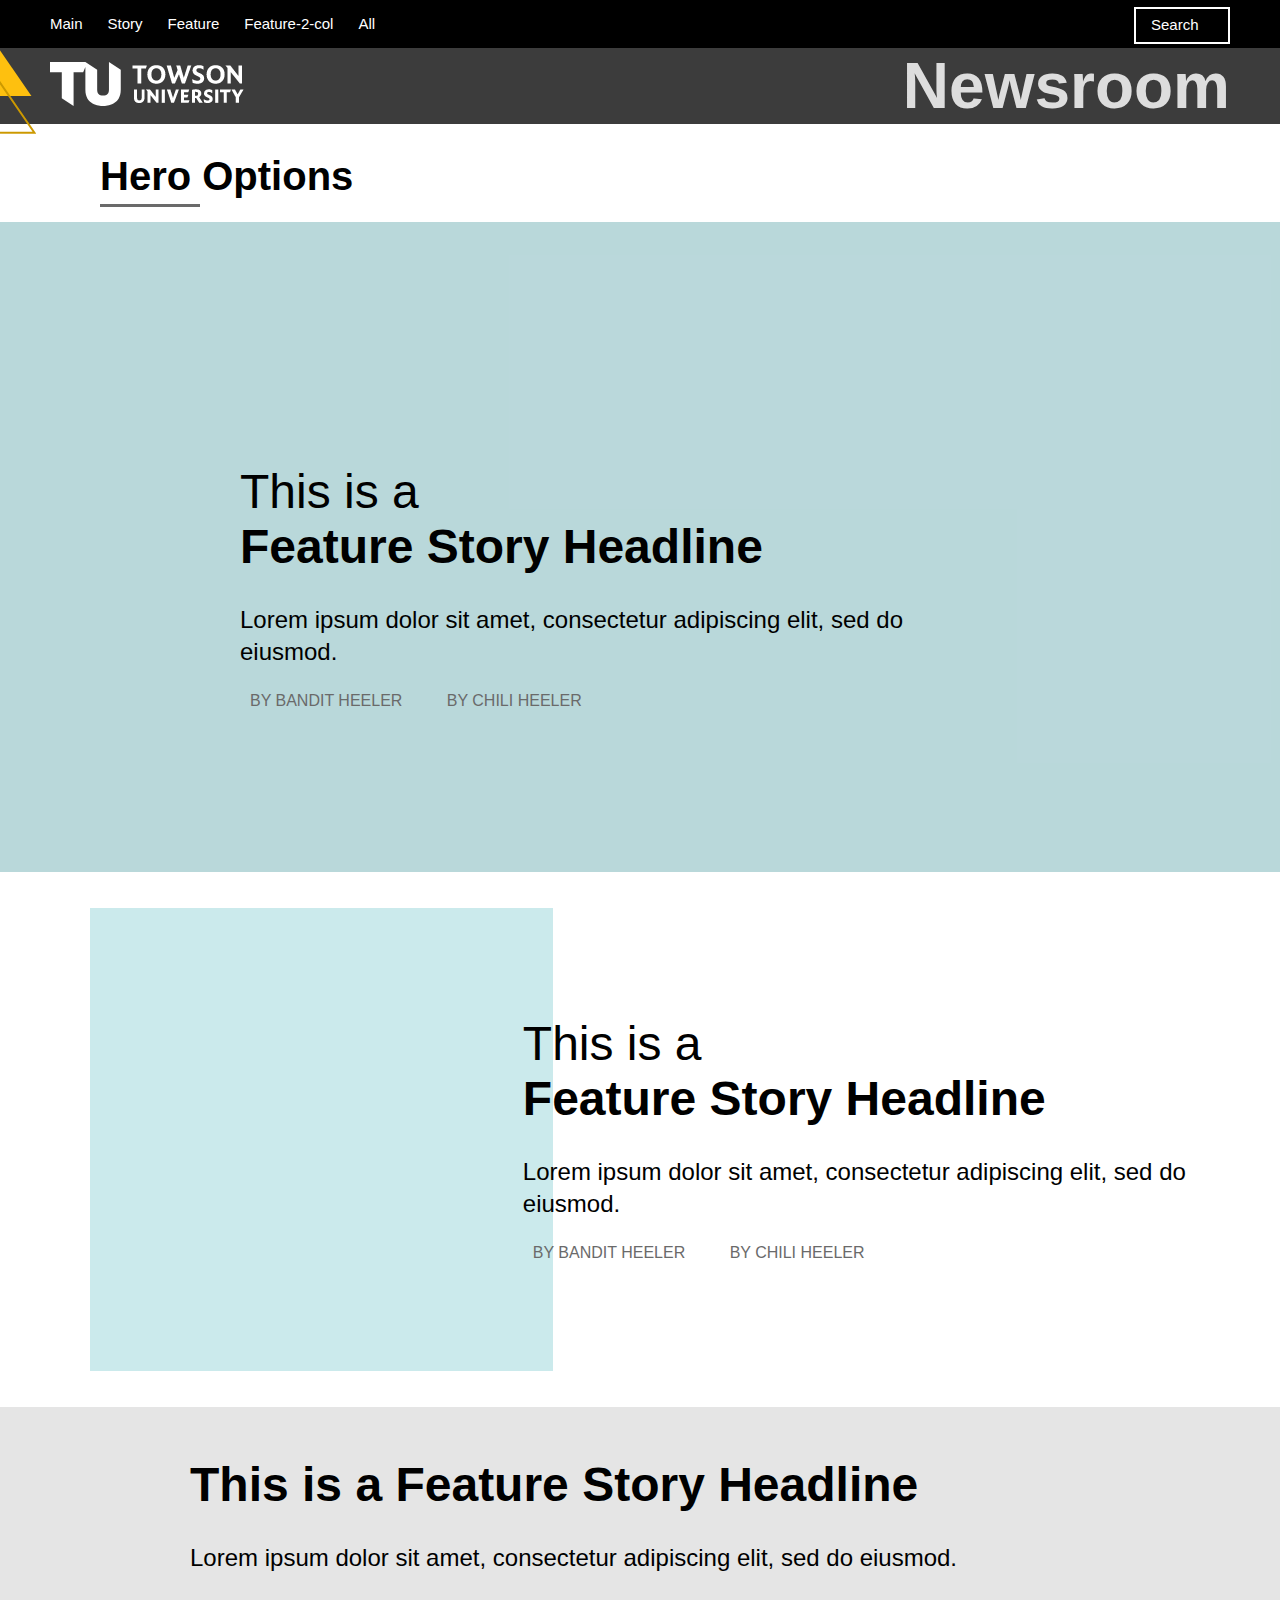
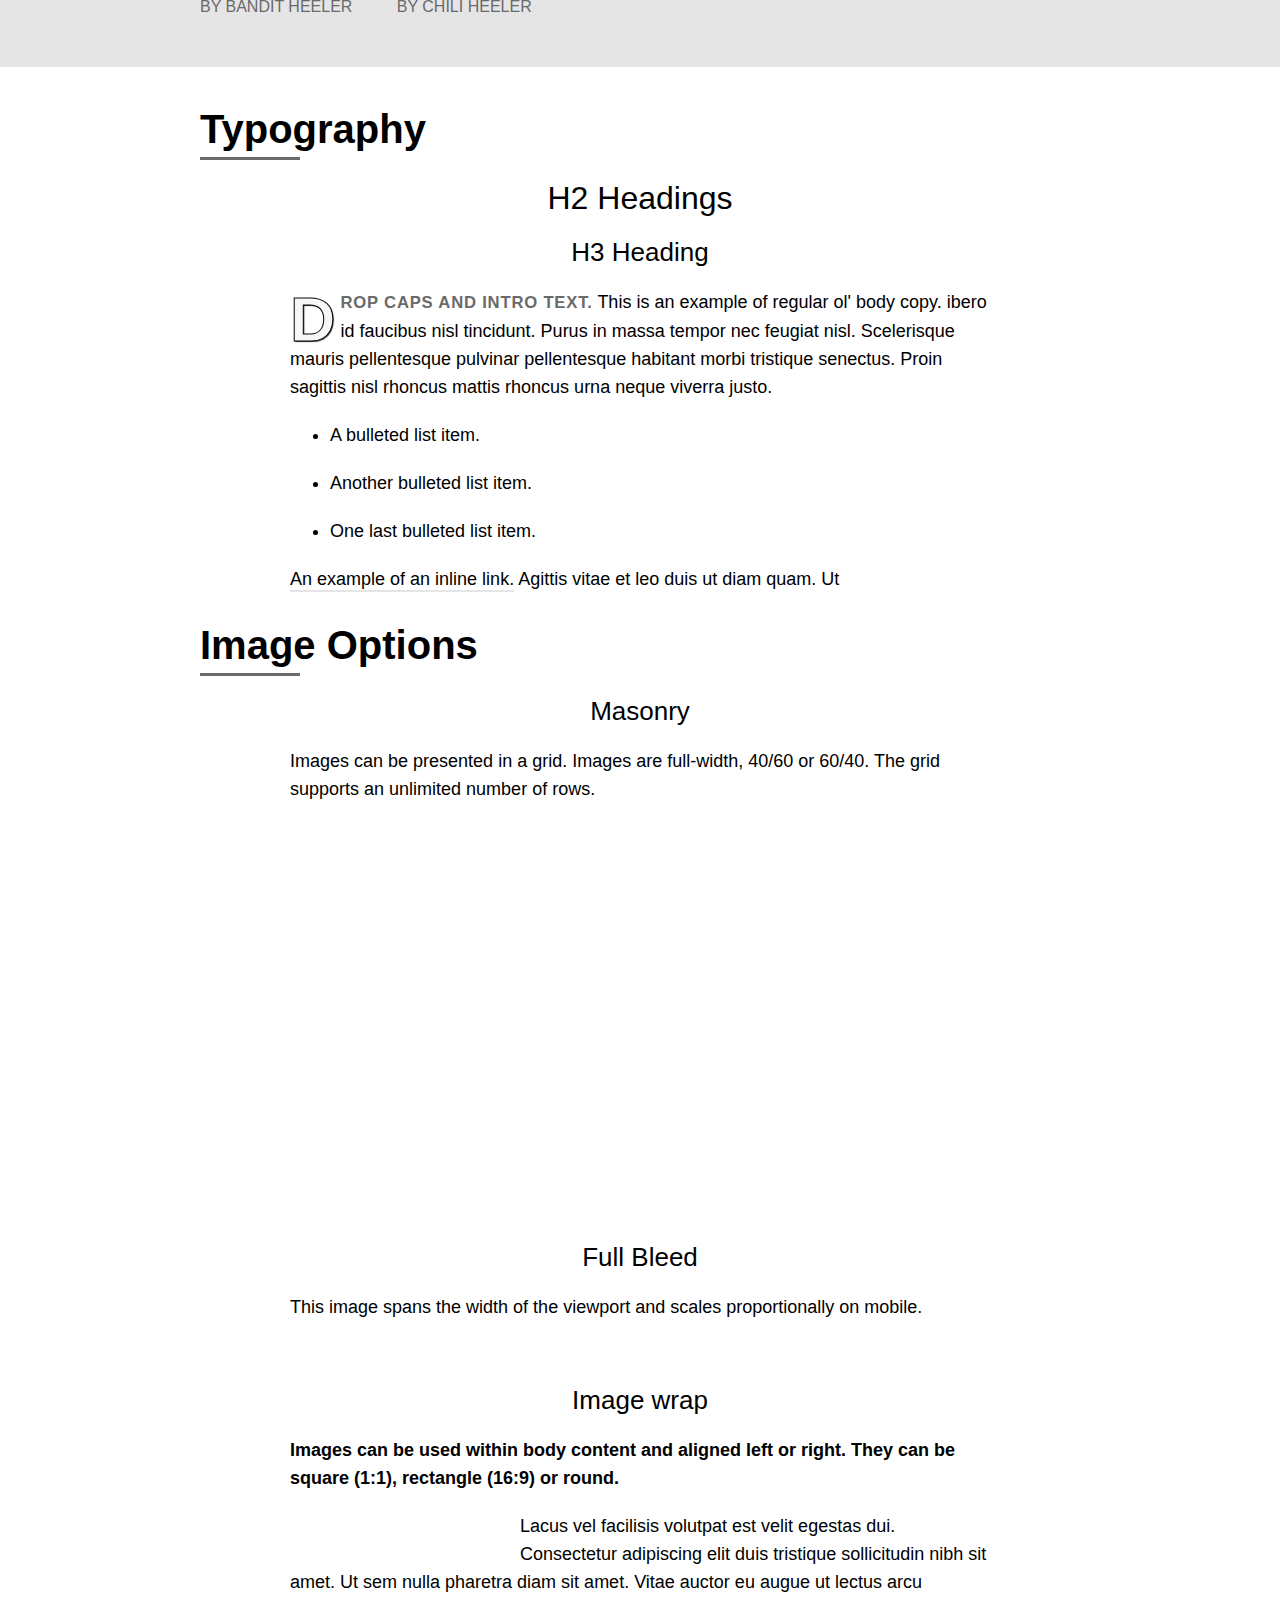
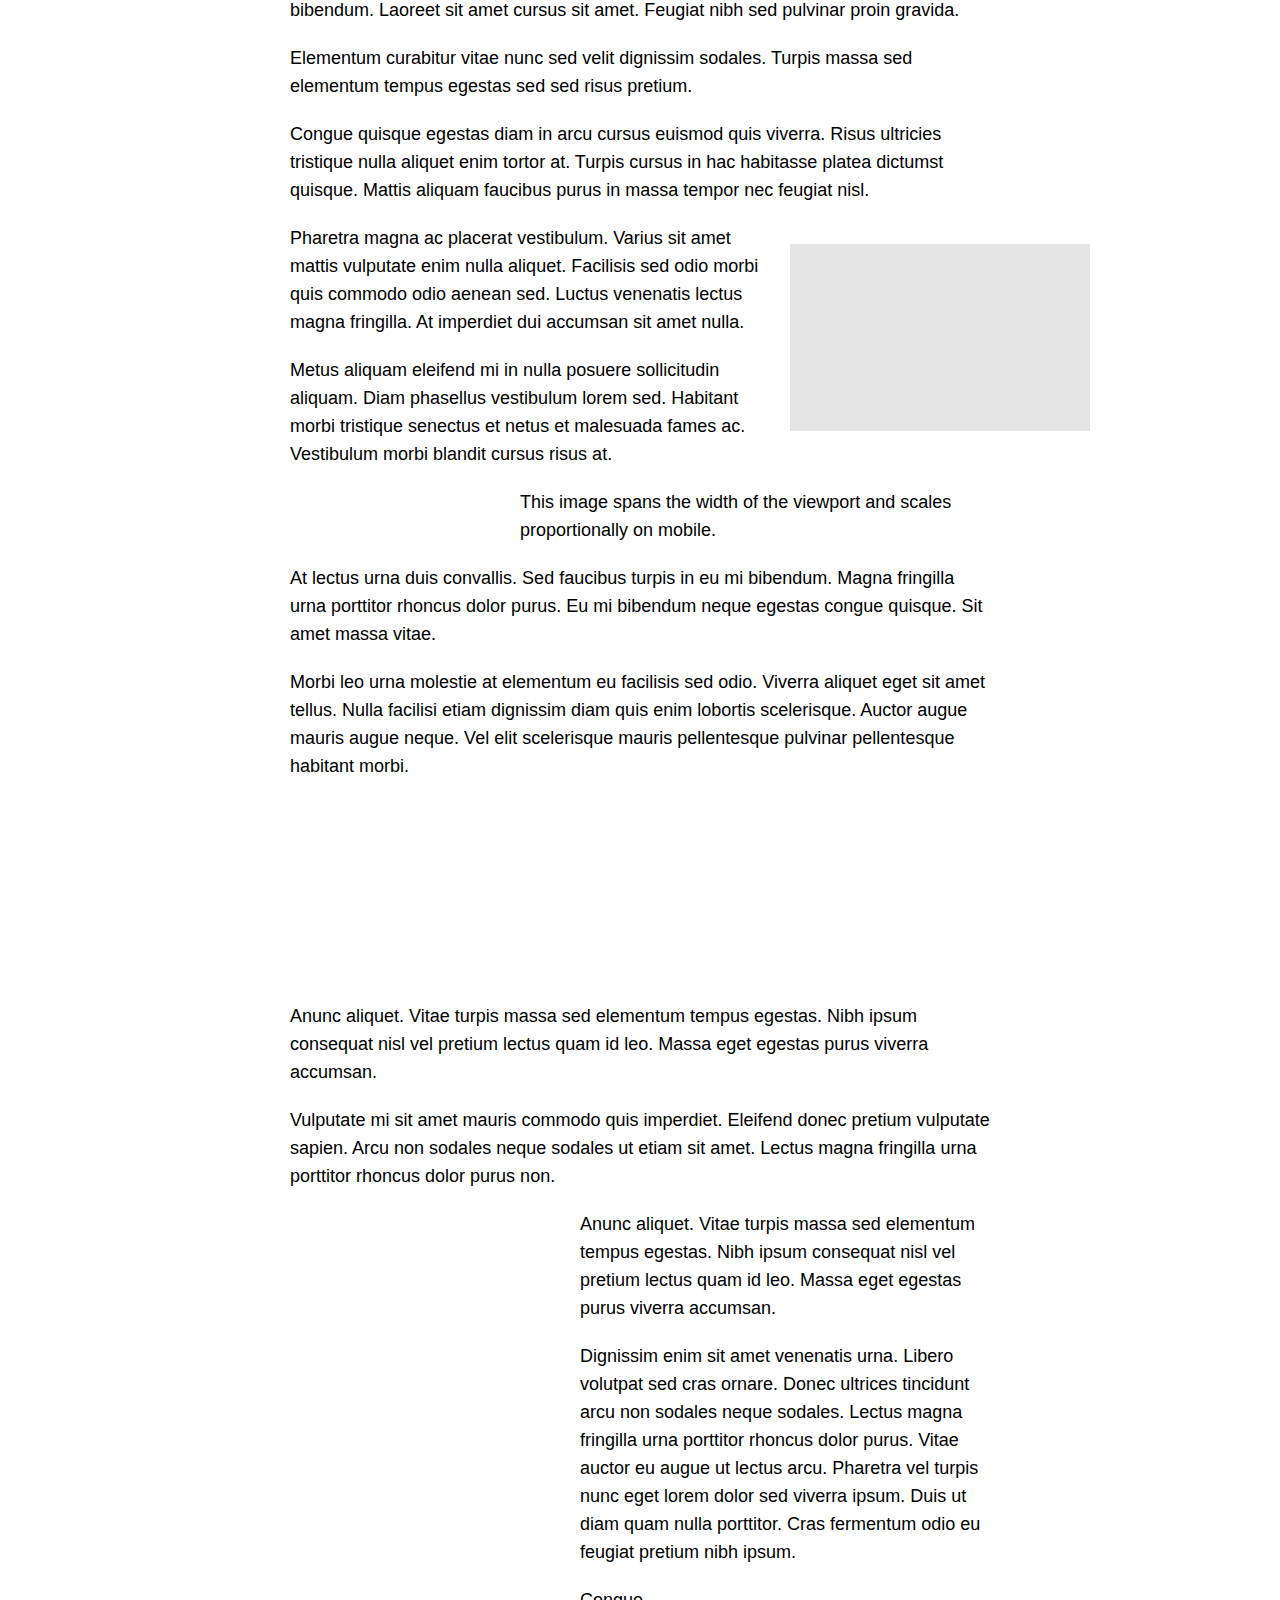
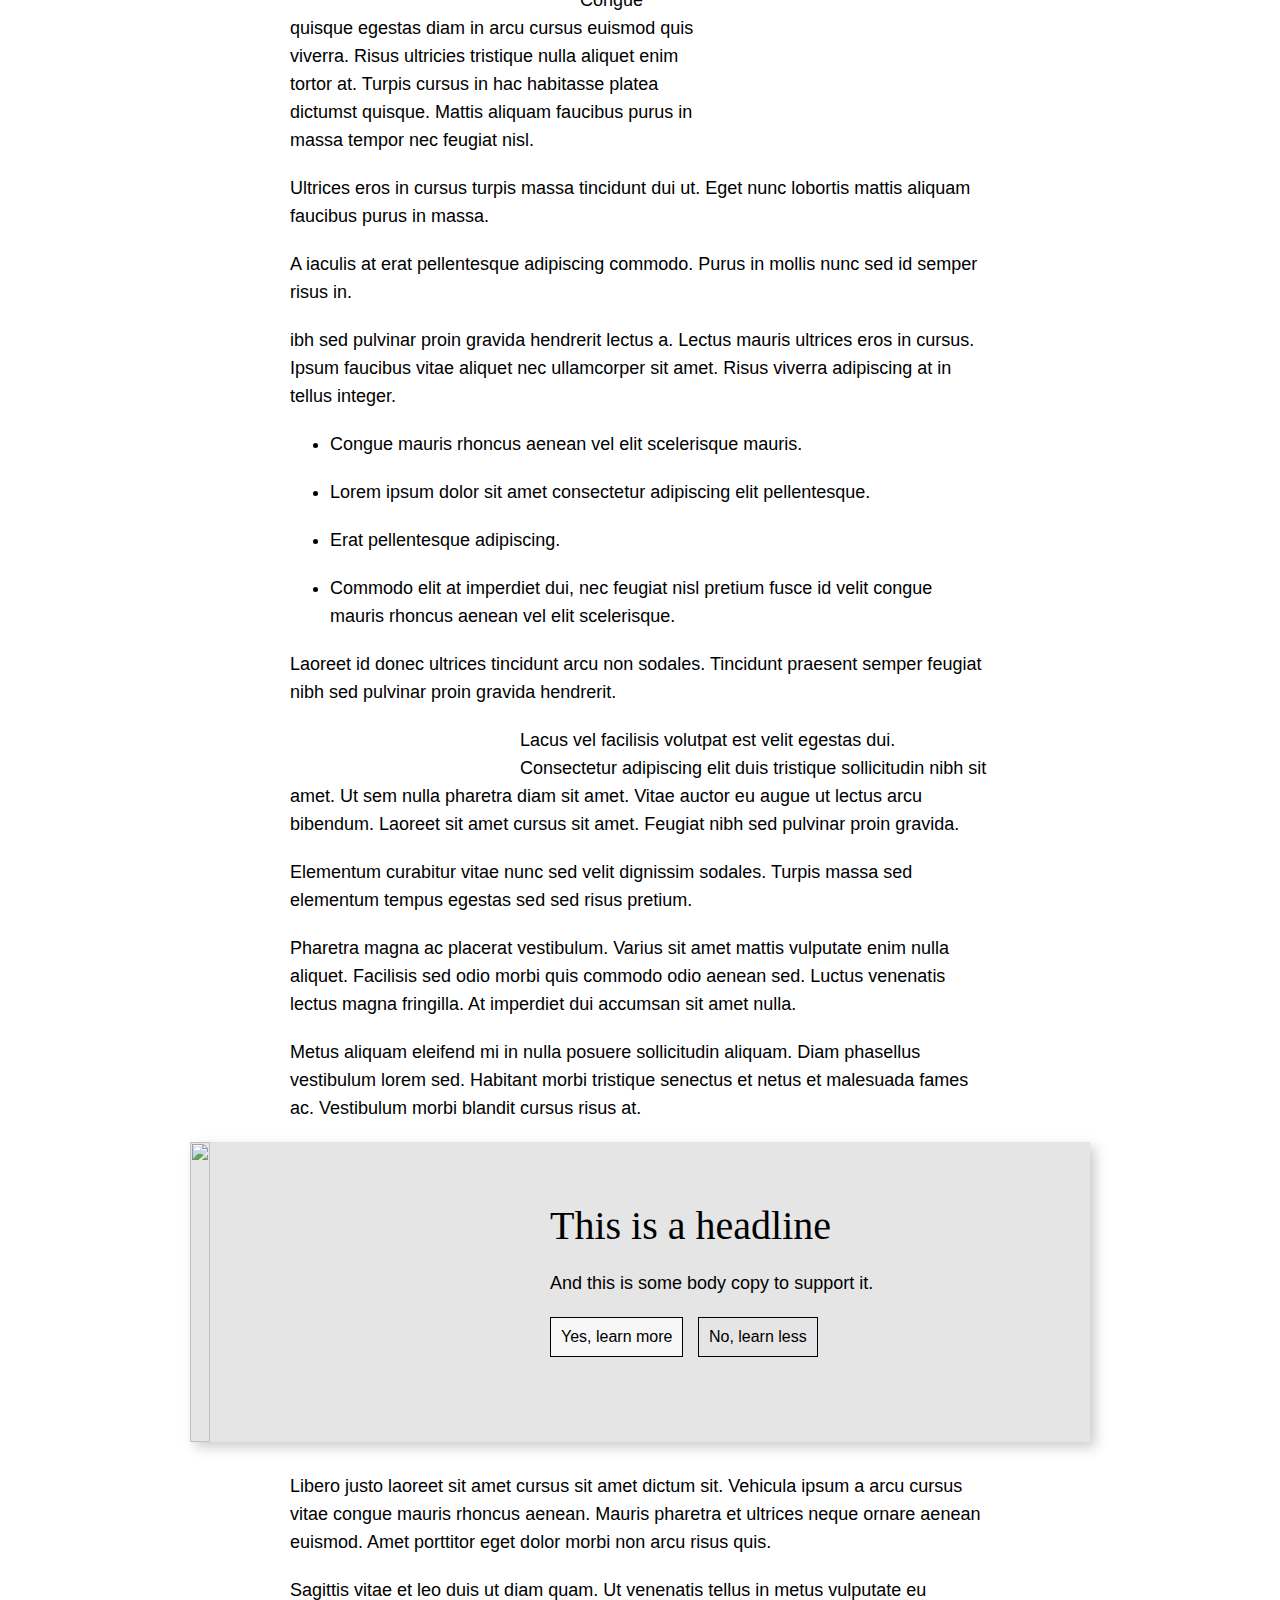
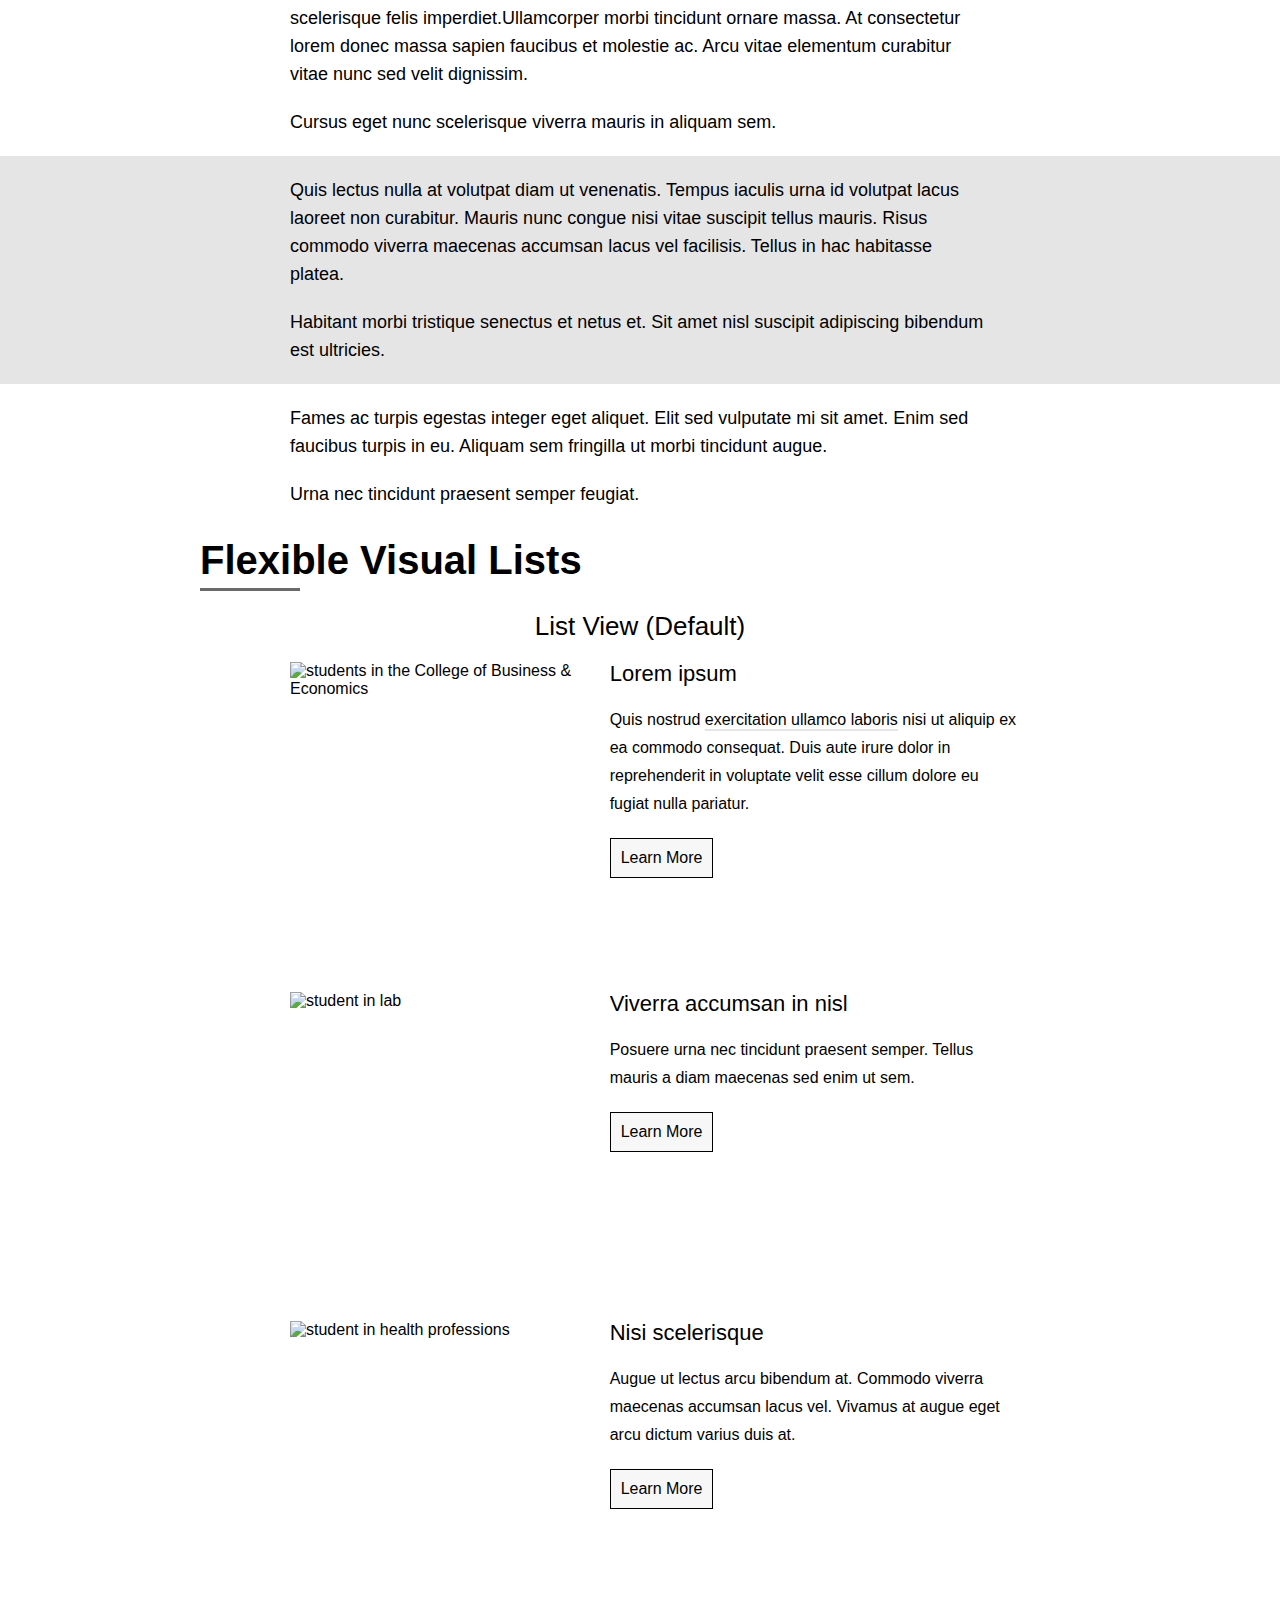
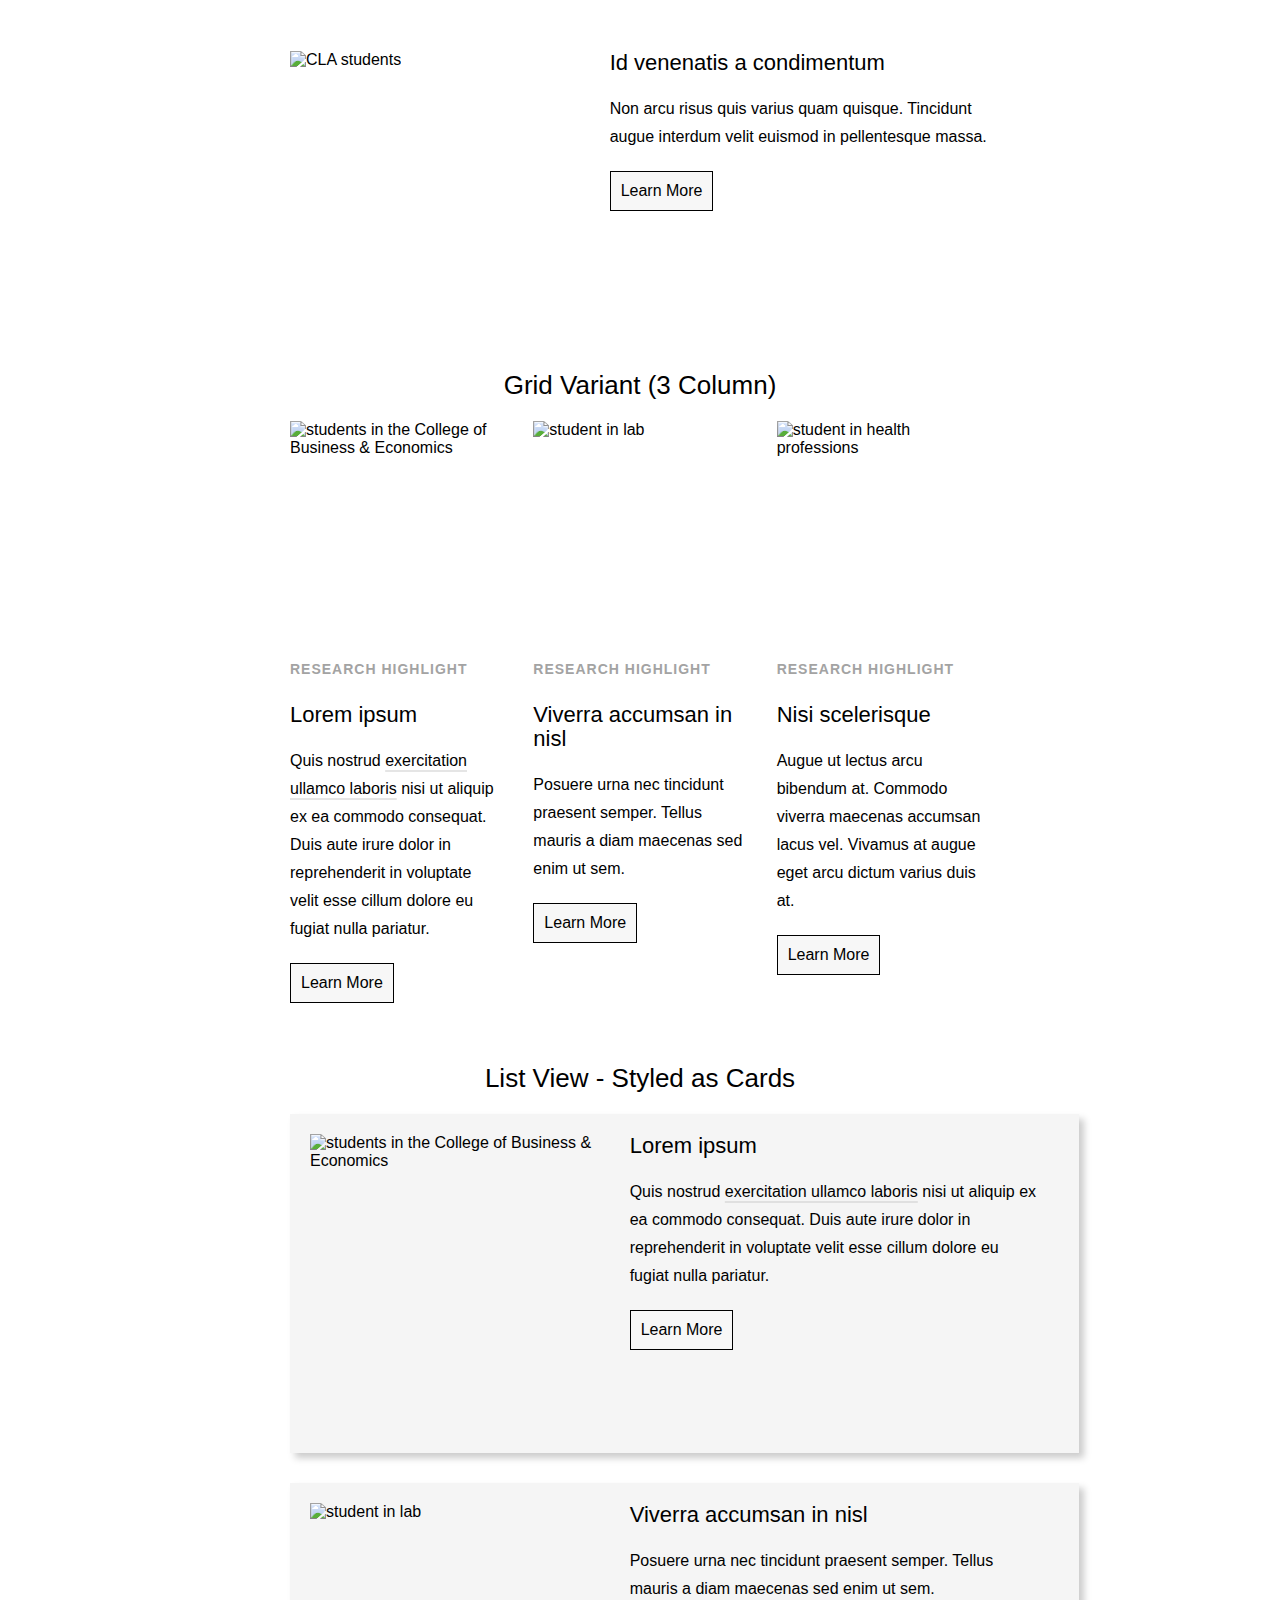
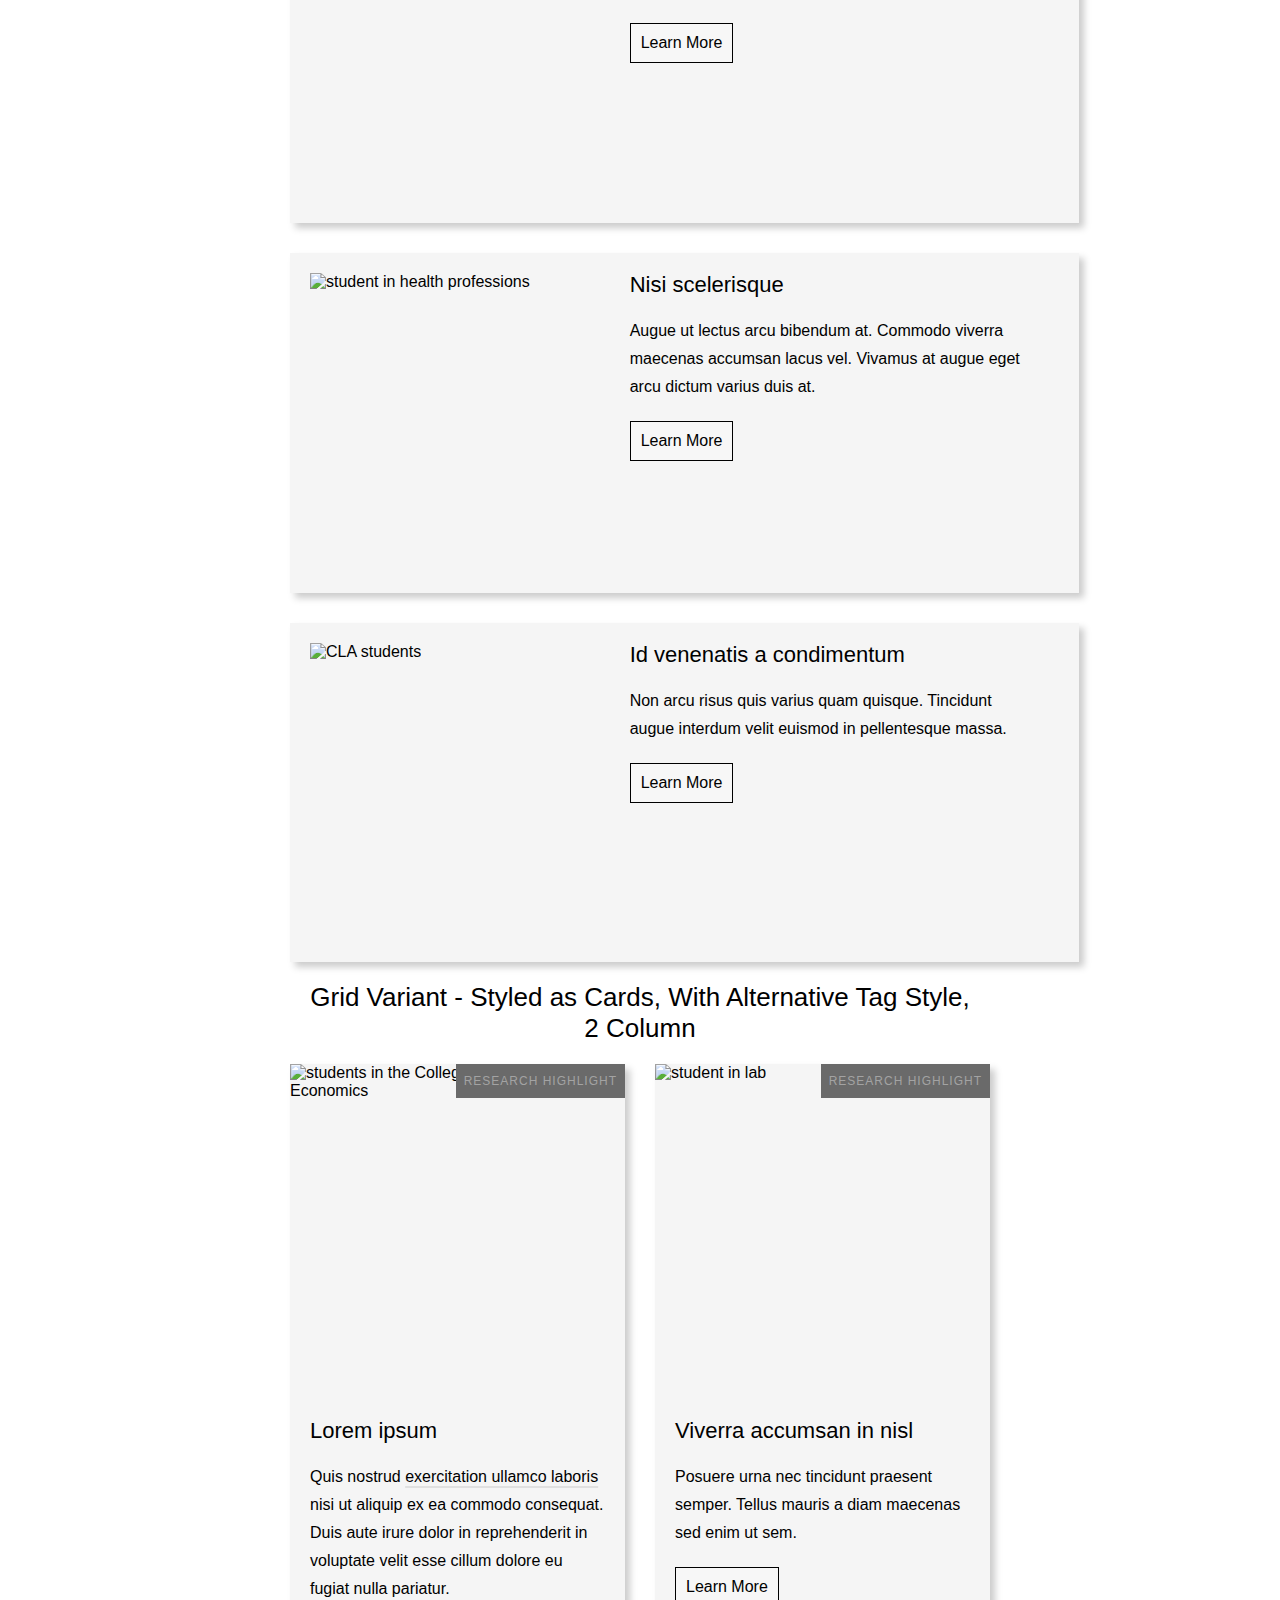
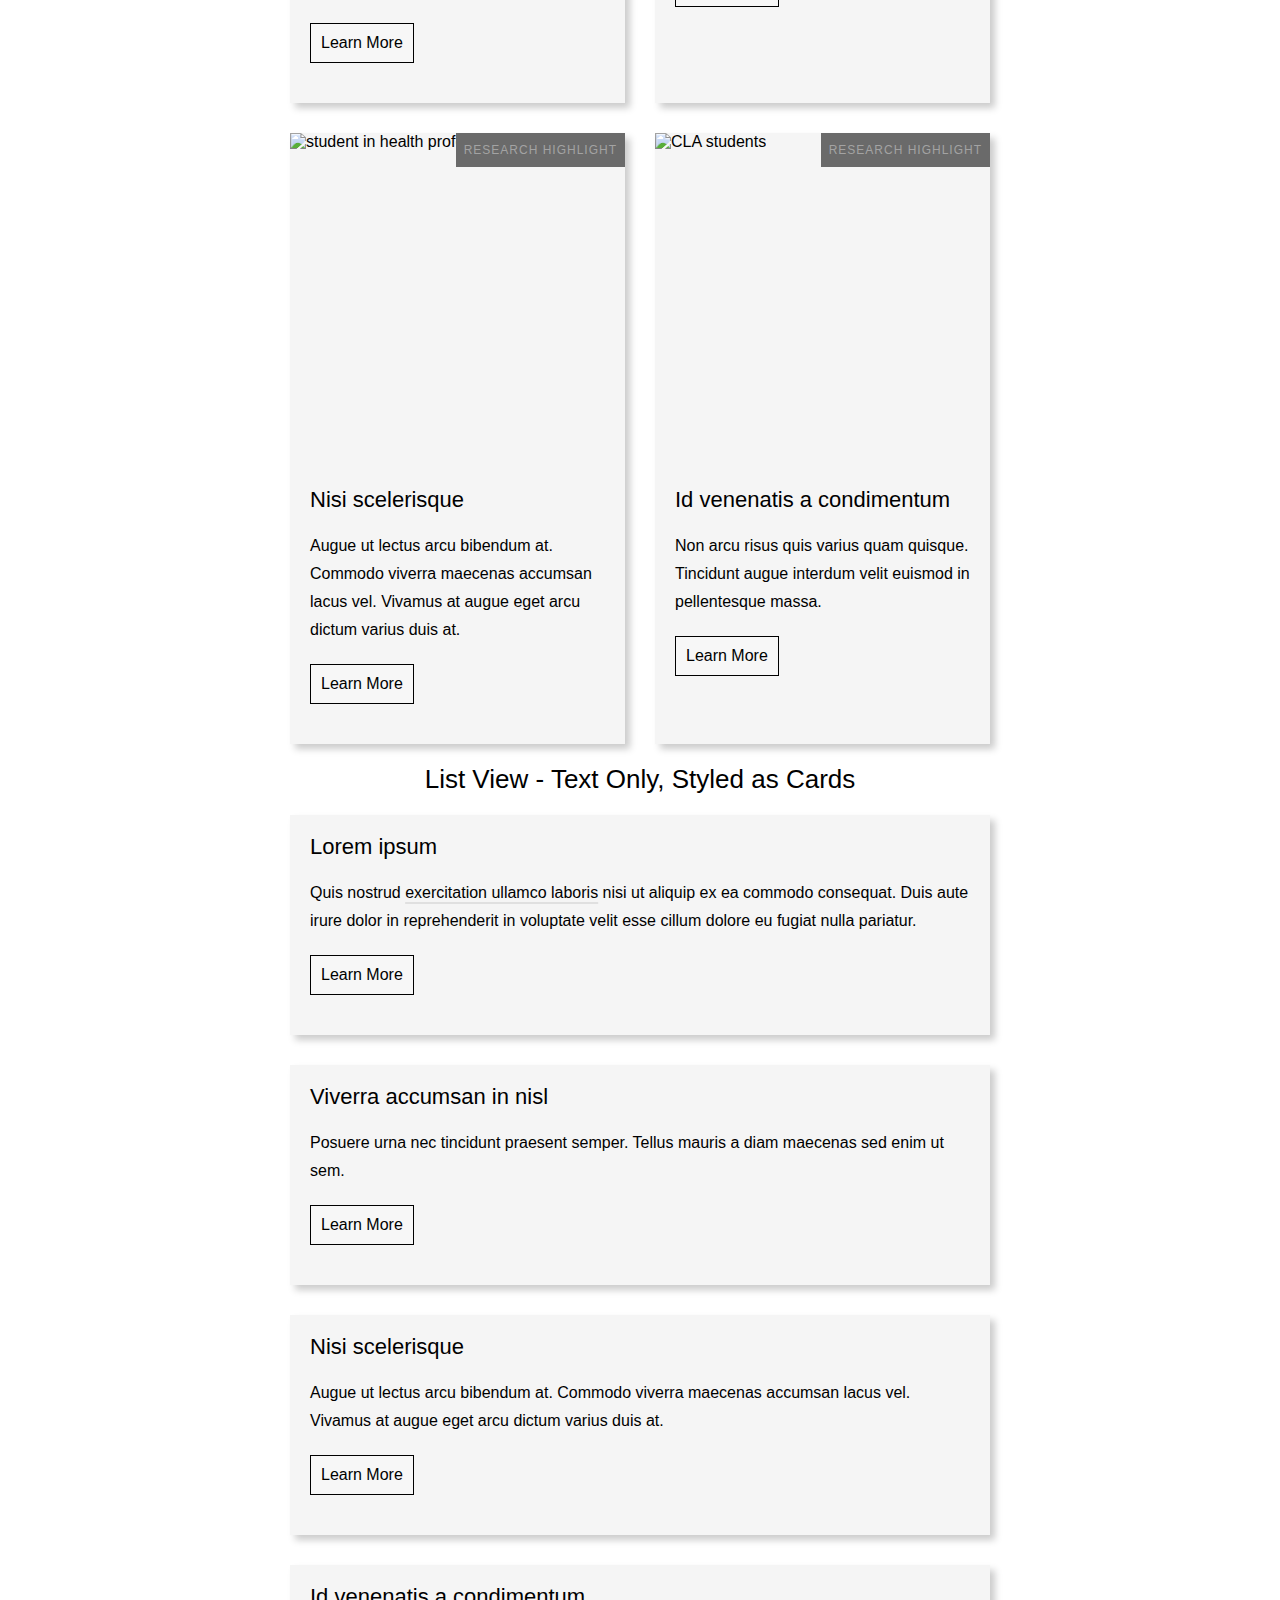
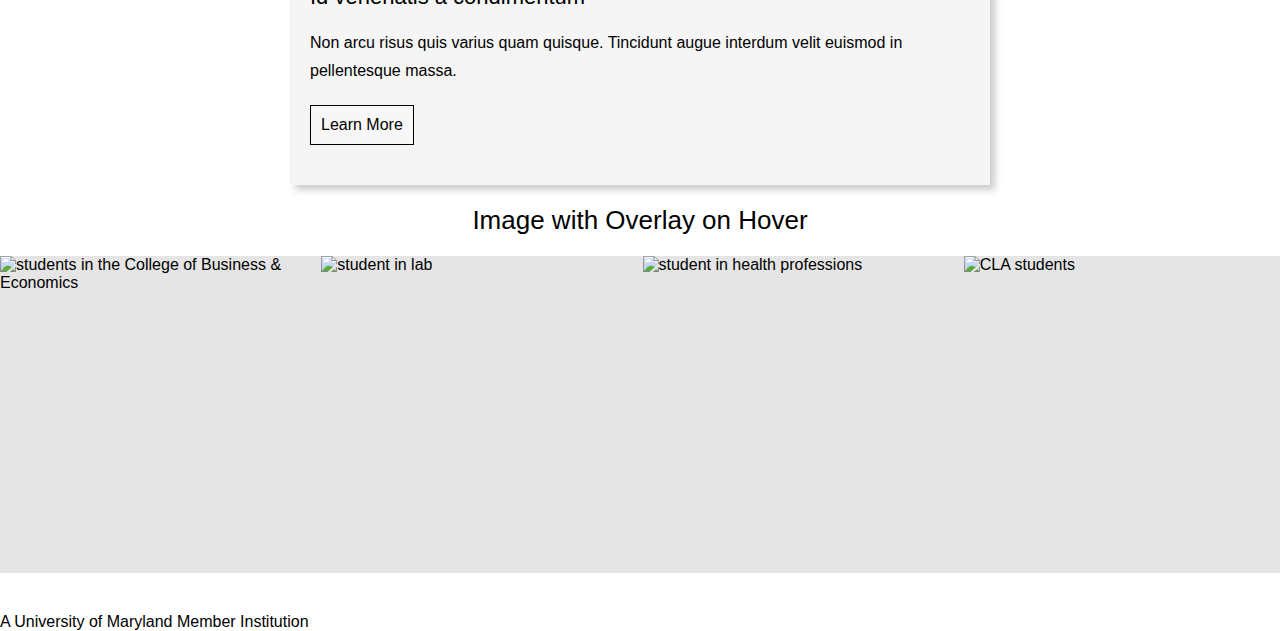
==== commit e0e36bf0: "html updates" ====
--- a/all.html
+++ b/all.html
@@ -37,18 +37,19 @@
 
 <body>
 	
-	<section class="navigation microsite gray">
+	<section class="navigation temphead gray">
 		
 		<a href="#content" id="hidden">Skip to Main Content</a>
 		
 		<div class="utility">
-			<div class="container clearfix">
+			<div class="container-nav clearfix">
 				
 				<ul class="left">
-					<li><a class="top" href="#">Students</a></li>
-					<li><a class="top" href="#">Parents</a></li>
-					<li><a class="top" href="#">Alumni</a></li>
-					<li><a class="top" href="#">Business</a></li>
+					<li><a class="top" href="index.html">Main</a></li>
+					<li><a class="top" href="story.html">Story</a></li>
+					<li><a class="top" href="feature.html">Feature</a></li>
+					<li><a class="top" href="feature-2.html">Feature-2-col</a></li>
+					<li><a class="top" href="all.html">All</a></li>
 				</ul> <!-- /.left -->
 
 
@@ -66,8 +67,8 @@
 			</div> <!-- /.container -->
 		</div>
 		
-		<div class="main">
-			<div class="container clearfix">
+		<div class="main-nav">
+			<div class="container-nav clearfix">
 				
 				<img class="accent" src="images/yellow-accent-campaign-navigation.png" alt="Yellow geometric shape"  aria-hidden="true">
 				
@@ -77,20 +78,17 @@
 					</a>
 				</div>
 				
-				<nav>
-					<ul>
-						<li><a href="#">Fusce Sodales</a></li>
-						<li><a href="#">Dolor Volutpat</a></li>
-						<li><a href="#">Sed Erat Leo</a></li>
-					</ul>
-				</nav>
-				
-			</div> <!-- /.container -->
+				<p>
+
+					Newsroom
+				</p>
+				
+			</div> <!-- /.nav-container -->
 		</div><!-- /.main -->
 		
 		<div class="mobile">
 
-			<div class="container">
+			<div class="container-nav">
 				<div class="logo-area-top-blk">
 					<img class="accent mobile" src="images/mobile-header-accent.svg" alt="Yellow geometric shape"  aria-hidden="true">
 					<img class="accent" src="images/navigation-yellow-accent.png" alt="Yellow geometric shape"  aria-hidden="true">
@@ -106,7 +104,7 @@
 			</div> <!-- /.container -->
 
 			<div class="search-section secondary">
-				<div class="container">
+				<div class="container-nav">
 					<i class="ri-search-line" aria-label='Search icon'  aria-hidden="true"></i>
 
 					<form action="/search/index.html" class="search_form_mobile">
@@ -120,19 +118,17 @@
 			
 			<div class="mobile-links">
 				
-				<div class="container">
+				<div class="container-nav">
 					
 					<ul>
-						<li><a href="#" >Fusce Sodales <i class="ri-arrow-right-s-line"  aria-hidden="true"></i></a></li>
-						<li><a href="#" >Dolor Volutpat <i class="ri-arrow-right-s-line"  aria-hidden="true"></i></a></li>
-						<li><a href="#" >Sed Erat Leo <i class="ri-arrow-right-s-line"  aria-hidden="true"></i></a></li>
-						<li><a href="#" >Students <i class="ri-arrow-right-s-line"  aria-hidden="true"></i></a></li>
-						<li><a href="#" >Parents <i class="ri-arrow-right-s-line"  aria-hidden="true"></i></a></li>
-						<li><a href="#" >Alumni <i class="ri-arrow-right-s-line"  aria-hidden="true"></i></a></li>
-						<li><a href="#" >Business <i class="ri-arrow-right-s-line"  aria-hidden="true"></i></a></li>
+						<li><a class="top" href="index.html">Main</a></li>
+					<li><a class="top" href="story.html">Story</a></li>
+					<li><a class="top" href="feature.html">Feature</a></li>
+					<li><a class="top" href="feature-2.html">Feature-2-col</a></li>
+					<li><a class="top" href="all.html">All</a></li>
 					</ul>
 					
-				</div> <!-- /.container -->
+				</div> <!-- /.nav-container -->
 				
 			</div> <!-- /.mobile-links -->
 		
--- a/css/newsroom.css
+++ b/css/newsroom.css
@@ -2,773 +2,134 @@
 	Mission Page Build
    ==================================================== */
 
-@-webkit-keyframes "inM" {
-	 50% {
-		 -webkit-transform: rotate(0deg);
-	}
-	 100% {
-		 -webkit-transform: rotate(45deg);
-	}
-}
- @keyframes "inM" {
-	 50% {
-		 transform: rotate(0deg);
-	}
-	 100% {
-		 transform: rotate(45deg);
-	}
-}
- @-webkit-keyframes "outM" {
-	 50% {
-		 -webkit-transform: rotate(0deg);
-	}
-	 100% {
-		 -webkit-transform: rotate(45deg);
-	}
-}
- @keyframes "outM" {
-	 50% {
-		 transform: rotate(0deg);
-	}
-	 100% {
-		 transform: rotate(45deg);
-	}
-}
- @-webkit-keyframes "inT" {
-	 0% {
-		 -webkit-transform: translateY(0px) rotate(0deg);
-	}
-	 50% {
-		 -webkit-transform: translateY(9px) rotate(0deg);
-	}
-	 100% {
-		 -webkit-transform: translateY(9px) rotate(135deg);
-	}
-}
- @keyframes "inT" {
-	 0% {
-		 transform: translateY(0px) rotate(0deg);
-	}
-	 50% {
-		 transform: translateY(9px) rotate(0deg);
-	}
-	 100% {
-		 transform: translateY(9px) rotate(135deg);
-	}
-}
- @-webkit-keyframes "outT" {
-	 0% {
-		 -webkit-transform: translateY(0px) rotate(0deg);
-	}
-	 50% {
-		 -webkit-transform: translateY(9px) rotate(0deg);
-	}
-	 100% {
-		 -webkit-transform: translateY(9px) rotate(135deg);
-	}
-}
- @keyframes "outT" {
-	 0% {
-		 transform: translateY(0px) rotate(0deg);
-	}
-	 50% {
-		 transform: translateY(9px) rotate(0deg);
-	}
-	 100% {
-		 transform: translateY(9px) rotate(135deg);
-	}
-}
- @-webkit-keyframes "inBtm" {
-	 0% {
-		 -webkit-transform: translateY(0px) rotate(0deg);
-	}
-	 50% {
-		 -webkit-transform: translateY(-9px) rotate(0deg);
-	}
-	 100% {
-		 -webkit-transform: translateY(-9px) rotate(135deg);
-	}
-}
- @keyframes "inBtm" {
-	 0% {
-		 transform: translateY(0px) rotate(0deg);
-	}
-	 50% {
-		 transform: translateY(-9px) rotate(0deg);
-	}
-	 100% {
-		 transform: translateY(-9px) rotate(135deg);
-	}
-}
- @-webkit-keyframes "outBtm" {
-	 0% {
-		 -webkit-transform: translateY(0px) rotate(0deg);
-	}
-	 50% {
-		 -webkit-transform: translateY(-9px) rotate(0deg);
-	}
-	 100% {
-		 -webkit-transform: translateY(-9px) rotate(135deg);
-	}
-}
- @keyframes "outBtm" {
-	 0% {
-		 transform: translateY(0px) rotate(0deg);
-	}
-	 50% {
-		 transform: translateY(-9px) rotate(0deg);
-	}
-	 100% {
-		 transform: translateY(-9px) rotate(135deg);
-	}
-}
- @-webkit-keyframes "inM" {
-	 50% {
-		 -webkit-transform: rotate(0deg);
-	}
-	 100% {
-		 -webkit-transform: rotate(45deg);
-	}
-}
- @keyframes "inM" {
-	 50% {
-		 transform: rotate(0deg);
-	}
-	 100% {
-		 transform: rotate(45deg);
-	}
-}
- @-webkit-keyframes "outM" {
-	 50% {
-		 -webkit-transform: rotate(0deg);
-	}
-	 100% {
-		 -webkit-transform: rotate(45deg);
-	}
-}
- @keyframes "outM" {
-	 50% {
-		 transform: rotate(0deg);
-	}
-	 100% {
-		 transform: rotate(45deg);
-	}
-}
- @-webkit-keyframes "inT" {
-	 0% {
-		 -webkit-transform: translateY(0px) rotate(0deg);
-	}
-	 50% {
-		 -webkit-transform: translateY(9px) rotate(0deg);
-	}
-	 100% {
-		 -webkit-transform: translateY(9px) rotate(135deg);
-	}
-}
- @keyframes "inT" {
-	 0% {
-		 transform: translateY(0px) rotate(0deg);
-	}
-	 50% {
-		 transform: translateY(9px) rotate(0deg);
-	}
-	 100% {
-		 transform: translateY(9px) rotate(135deg);
-	}
-}
- @-webkit-keyframes "outT" {
-	 0% {
-		 -webkit-transform: translateY(0px) rotate(0deg);
-	}
-	 50% {
-		 -webkit-transform: translateY(9px) rotate(0deg);
-	}
-	 100% {
-		 -webkit-transform: translateY(9px) rotate(135deg);
-	}
-}
- @keyframes "outT" {
-	 0% {
-		 transform: translateY(0px) rotate(0deg);
-	}
-	 50% {
-		 transform: translateY(9px) rotate(0deg);
-	}
-	 100% {
-		 transform: translateY(9px) rotate(135deg);
-	}
-}
- @-webkit-keyframes "inBtm" {
-	 0% {
-		 -webkit-transform: translateY(0px) rotate(0deg);
-	}
-	 50% {
-		 -webkit-transform: translateY(-9px) rotate(0deg);
-	}
-	 100% {
-		 -webkit-transform: translateY(-9px) rotate(135deg);
-	}
-}
- @keyframes "inBtm" {
-	 0% {
-		 transform: translateY(0px) rotate(0deg);
-	}
-	 50% {
-		 transform: translateY(-9px) rotate(0deg);
-	}
-	 100% {
-		 transform: translateY(-9px) rotate(135deg);
-	}
-}
- @-webkit-keyframes "outBtm" {
-	 0% {
-		 -webkit-transform: translateY(0px) rotate(0deg);
-	}
-	 50% {
-		 -webkit-transform: translateY(-9px) rotate(0deg);
-	}
-	 100% {
-		 -webkit-transform: translateY(-9px) rotate(135deg);
-	}
-}
- @keyframes "outBtm" {
-	 0% {
-		 transform: translateY(0px) rotate(0deg);
-	}
-	 50% {
-		 transform: translateY(-9px) rotate(0deg);
-	}
-	 100% {
-		 transform: translateY(-9px) rotate(135deg);
-	}
-}
- html {
-	 overflow-x: hidden;
-	 -webkit-text-size-adjust: 100%;
+/* html {
+	overflow-x: hidden;
+	-webkit-text-size-adjust: 100%;
+}
+
+html {
+	-webkit-text-size-adjust: 100%;
+	font-size: unset !important;
 }
 
 body {
+   font-family: proxima-nova,sans-serif;
+   font-weight: 300;
+   font-style: normal;
+   position: relative;
+   height: 100%;
+   min-width: 301px;
+   overflow-x: hidden;
+}
+
+body, html {
+   background: #fff;
+   color: #000;
+   background-color: #fff;
+}
+
+body {
+   margin: 0;
+} */
+
+.accent{
+   pointer-events: none;
+}
+.container-nav {
+	position: relative;
+	max-width: 1200px;
+	margin: 0 auto;
+	display: block;
+	padding: 0 10px;
+	box-sizing: border-box;
+}
+.container-nav.large {
+	max-width: 1363px;
+}
+
+/* main#content {
+	margin-top: 175px;
+} */
+main#content.no-margin {
+	margin-top: 0px;
+}
+
+@media only screen and (max-width: 1200px) {
+	.container-nav {
+		max-width: 960px;
+	}
+}
+
+.navigation ul {
+    margin-bottom: 60px;
+    margin-left: 18px;
+    padding-left: 0;
+}
+.navigation ul {
+    list-style: none;
+    margin-left: 30px;
+    padding-left: 0;
+}
+
+.navigation li {
+    font-size: 20px;
+    font-size: 1.25rem;
+    line-height: 1.4em;
+    color: #4c4c4c;
+    margin-top: 10px;
+    margin-bottom: 10px;
+}
+
+.clearfix:after {
+    content: ".";
+    display: block;
+    clear: both;
+    visibility: hidden;
+    line-height: 0;
+    height: 0;
+    font-size: 0;
+}
+
+.navigation input[type=search] {
+    appearance: none;
+    -moz-appearance: none;
+    -webkit-appearance: none;
+    border-radius: 0;
+    -moz-border-radius: 0;
+    -webkit-border-radius: 0;
+}
+.navigation input[type=search] {
+    -webkit-appearance: textfield;
+    box-sizing: content-box;
+}
+.navigation input {
+    background-color: #f3f3f3;
+}
+.navigation button, .navigation input {
+    outline: 0;
+}
+.navigation input, .navigation textarea {
     font-family: proxima-nova,sans-serif;
     font-weight: 300;
     font-style: normal;
-    position: relative;
-    height: 100%;
-    min-width: 301px;
-    overflow-x: hidden;
-}
-
-body, html {
-    background: #fff;
+    background-color: #e6e6e6;
+    border: 1px solid #e6e6e6;
+    border-radius: 0;
     color: #000;
-    background-color: #fff;
-}
-
-body {
+    margin-bottom: 20px;
+    -webkit-transition: all .2s ease;
+    transition: all .2s ease;
+}
+.navigation input {
+    line-height: normal;
+}
+.navigation button, .navigation input, .navigation optgroup, .navigation select, .navigation textarea {
+    color: inherit;
+    font: inherit;
     margin: 0;
 }
 
- h1 {
-	 font-family: kandal, serif;
-	 font-weight: 400;
-	 font-style: normal;
-	 font-size: 3.375rem;
-	 line-height: 3.75rem;
-	 color: #000000;
-	 margin-bottom: 16px;
-	 letter-spacing: .001em;
-}
- h2 {
-	 font-family: proxima-nova, sans-serif;
-	 color: #000000;
-	 font-weight: 500;
-	 font-style: normal;
-	 font-size: 3.75rem;
-	 /* line-height: 4rem; */
-	 line-height: 2.25rem;
-	 margin-bottom: 16px;
-}
- h3 {
-	 font-family: proxima-nova, sans-serif;
-	 font-weight: 400;
-	 font-style: normal;
-	 font-size: 2.5rem;
-	 /*line-height: 3.125rem;*/
-	 line-height: 1.625rem;
-	 color: #000000;
-	 margin-bottom: 16px;
-}
- h4 {
-	 font-family: proxima-nova, sans-serif;
-	 font-weight: 400;
-	 font-style: normal;
-	 font-size: 2.125rem;
-	 line-height: 2.625rem;
-	 color: #000000;
-	 margin-bottom: 14px;
-}
- h5 {
-	 font-family: proxima-nova, sans-serif;
-	 font-weight: 500;
-	 font-style: normal;
-	 font-size: 1.625rem;
-	 line-height: 2.25rem;
-	 letter-spacing: 0.2px;
-	 color: #000000;
-	 margin-bottom: 14px;
-	 text-transform: none;
-}
- h6 {
-	 font-family: kandal, serif;
-	 font-weight: 400;
-	 font-style: normal;
-	 font-size: 1.75rem;
-	 line-height: 2.125rem;
-	 letter-spacing: 0.4px;
-	 color: #000000;
-	 margin-bottom: 12px;
-	 text-transform: none;
-}
- p {
-	 font-family: proxima-nova, sans-serif;
-	 font-weight: 400;
-	 font-style: normal;
-	 font-size: 1.0625rem;
-	 line-height: 1.75rem;
-	 letter-spacing: .01em;
-	 color: #000000;
-	 margin-bottom: 44px;
-}
- p a {
-	 color: black;
-	 font-weight: 700;
-	 text-decoration: underline;
-	 text-decoration-color: #FEC00F;
-	 transition: 0.3s ease all;
-}
- p a:hover {
-	 cursor: pointer;
-	 color: #FEC00F;
-}
- ol {
-	 margin-bottom: 60px;
-	 margin-left: 18px;
-	 padding-left: 0;
-	 list-style: none;
-	 counter-reset: item;
-}
- ol li {
-	 font-family: proxima-nova, sans-serif;
-	 font-weight: 400;
-	 font-style: normal;
-	 font-size: 1.0625rem;
-	 line-height: 1.75rem;
-	 color: #000000;
-	 margin: 10px 0px 0px 0px;
-	 padding-left: 2px;
-	 counter-increment: item;
-}
- ol li:before {
-	 font-family: kandal, serif;
-	 content: counter(item) ".";
-	 border-radius: 100%;
-	 color: #1c1c1c;
-	 font-weight: 500;
-	 position: absolute;
-	 left: -19px;
-}
- ol ol {
-	 margin: 0 0 0 30px;
-}
- ol >li >* {
-	 margin-left: 0px;
-	 padding-left: 0px;
-}
- ul {
-	 margin-bottom: 60px;
-	 margin-left: 18px;
-	 padding-left: 0;
-}
- ul li {
-	 font-family: proxima-nova, sans-serif;
-	 font-weight: 400;
-	 font-style: normal;
-	 font-size: 1.0625rem;
-	 line-height: 1.75rem;
-	 color: #000000;
-	 margin-bottom: 44px;
-	 list-style-type: none;
-	 margin: 10px 0px 0px 0px;
-}
- ul li:before {
-	 width: 8px;
-	 height: 8px;
-	 content: '';
-	 display: block;
-	 float: left;
-	 margin: 9px 0 0 -18px;
-	 border-radius: 100%;
-	 background: black;
-}
- ul ul {
-	 margin: 0 0 0 30px;
-}
- ul ul li:before {
-	 width: 18px;
-	 height: 2px;
-	 content: '';
-	 display: block;
-	 float: left;
-	 margin: 12px 0 0 -28px;
-	 background: #CC9900;
-	 border: none;
-	 border-radius: 0px;
-}
- ul ul ul {
-	 margin: 0 0 0 30px;
-}
- ul ul ul li {
-	 list-style-type: lower-latin;
-}
- ul ul ul li:before {
-	 display: none;
-}
- em {
-	 font-weight: 400;
-}
- hr {
-	 width: 100px;
-	 height: 2px;
-	 border: none;
-	 background: #CC9900;
-	 margin: 10px 0px 20px 0px;
-}
- blockquote {
-	 font-family: proxima-nova, sans-serif;
-	 font-weight: 400;
-	 font-style: normal;
-	 font-size: 1.375rem;
-	 line-height: 2rem;
-	 color: #000000;
-	 margin-bottom: 44px;
-}
- a.btn {
-	 display: inline-block;
-	 position: relative;
-	 font-weight: 600;
-	 font-size: 1rem;
-	 line-height: 1rem;
-	 color: black;
-	 background: #FEC00F;
-	 padding: 15px 20px;
-	 transition: 0.3s ease all;
-	 margin: 10px 20px 10px 0px;
-	 border: 2px solid #FEC00F;
-}
- a.btn:hover {
-	 background: black;
-	 border-color: black;
-	 color: white;
-}
- a.btn.image {
-	 padding-left: 39px;
-	 width: auto;
-}
- a.btn.image i {
-	 top: 14px;
-	 left: 11px;
-	 font-size: 1.25rem;
-	 position: absolute;
-}
- .clearfix {
-	 clear: both;
-}
- .clearfix:after {
-	 content: ".";
-	 display: block;
-	 clear: both;
-	 visibility: hidden;
-	 line-height: 0;
-	 height: 0;
-	 font-size: 0rem;
-}
- li a {
-	 color: black;
-	 font-weight: 700;
-	 text-decoration: underline;
-	 text-decoration-color: #FEC00F;
-	 transition: 0.3s ease all;
-}
- li a:hover {
-	 cursor: pointer;
-	 color: #FEC00F;
-}
-.accent{
-	pointer-events: none;
-}
- .container {
-	 position: relative;
-	 max-width: 1200px;
-	 margin: 0 auto;
-	 display: block;
-	 padding: 0 10px;
-	 box-sizing: border-box;
-}
- .container.large {
-	 max-width: 1363px;
-}
- h4.title {
-	 margin-bottom: 70px;
-	 position: relative;
-}
- h4.title:before {
-	 width: 100px;
-	 height: 2px;
-	 content: '';
-	 display: block;
-	 background: #CC9900;
-	 border: none;
-	 border-radius: 0px;
-	 bottom: -18px;
-	 position: absolute;
-}
- main#content {
-	 margin-top: 175px;
-}
- main#content.no-margin {
-	 margin-top: 0px;
-}
- 
-
-/* ===================
-	Form Fields
-   =================== */
-
-input[type=text] {
-	 padding: 6px 8px;
-	 margin: 8px 0;
-	 border: 2px solid black;
-	 background: white;
-	 width: 100%;
-	 display: inline-block;
-	 float: left;
-	 font-weight: 400;
-	 font-style: normal;
-	 font-size: 0.875rem;
-	 line-height: 1.3125rem;
-	 color: #272727;
-	 height: 40px;
-	 appearance: none;
-	 -moz-appearance: none;
-	 -webkit-appearance: none;
-	 border-radius: 0;
-	 -moz-border-radius: 0;
-	 -webkit-border-radius: 0;
-}
- input[type=tel] {
-	 padding: 6px 8px;
-	 margin: 8px 0;
-	 border: 2px solid black;
-	 background: white;
-	 width: 100%;
-	 display: inline-block;
-	 float: left;
-	 font-weight: 400;
-	 font-style: normal;
-	 font-size: 0.875rem;
-	 line-height: 1.3125rem;
-	 color: #272727;
-	 height: 40px;
-	 appearance: none;
-	 -moz-appearance: none;
-	 -webkit-appearance: none;
-	 border-radius: 0;
-	 -moz-border-radius: 0;
-	 -webkit-border-radius: 0;
-}
- input[type=email] {
-	 padding: 6px 8px;
-	 margin: 8px 0;
-	 border: 2px solid black;
-	 background: white;
-	 width: 100%;
-	 display: inline-block;
-	 float: left;
-	 font-weight: 400;
-	 font-style: normal;
-	 font-size: 0.875rem;
-	 line-height: 1.3125rem;
-	 color: #272727;
-	 height: 40px;
-	 appearance: none;
-	 -moz-appearance: none;
-	 -webkit-appearance: none;
-	 border-radius: 0;
-	 -moz-border-radius: 0;
-	 -webkit-border-radius: 0;
-}
- input[type=number] {
-	 padding: 6px 8px;
-	 margin: 8px 0;
-	 border: 2px solid black;
-	 background: white;
-	 width: 100%;
-	 display: inline-block;
-	 float: left;
-	 font-weight: 400;
-	 font-style: normal;
-	 font-size: 0.875rem;
-	 line-height: 1.3125rem;
-	 color: #272727;
-	 height: 40px;
-}
- input[type=date] {
-	 padding: 6px 8px;
-	 margin: 8px 0;
-	 border: 2px solid black;
-	 background: white;
-	 width: 100%;
-	 display: inline-block;
-	 float: left;
-	 font-weight: 400;
-	 font-style: normal;
-	 font-size: 0.875rem;
-	 line-height: 1.3125rem;
-	 color: #272727;
-	 height: 40px;
-}
- textarea {
-	 width: 100%;
-	 height: 150px;
-	 padding: 6px 8px;
-	 border: 2px solid black;
-	 background: white;
-	 resize: none;
-	 font-weight: 400;
-	 font-style: normal;
-	 font-size: 0.875rem;
-	 line-height: 1.3125rem;
-	 color: #272727;
-	 margin: 8px 0px;
-	 appearance: none;
-	 -moz-appearance: none;
-	 -webkit-appearance: none;
-	 border-radius: 0;
-	 -moz-border-radius: 0;
-	 -webkit-border-radius: 0;
-}
- form select {
-	 width: 100%;
-	 border: 2px solid black;
-	 background: white;
-	 font-style: normal;
-	 z-index: 1;
-	 position: relative;
-	 background: #fff url("../images/input-select-arrow.svg");
-	 background-repeat: no-repeat;
-	 background-size: 8px;
-	 background-position: 94% 15px;
-	 -webkit-appearance: none;
-	 -moz-appearance: none;
-	 -ms-appearance: none;
-	 -o-appearance: none;
-	 appearance: none;
-	 border-radius: 0;
-	 padding: 6px 8px;
-	 margin: 8px 0;
-	 display: inline-block;
-	 float: left;
-	 font-weight: 400;
-	 font-size: 0.875rem;
-	 line-height: 1.3125rem;
-	 color: #272727;
-}
- input[type=button] {
-	 display: inline-block;
-	 font-weight: 700;
-	 font-style: normal;
-	 font-size: 0.9375rem;
-	 color: black;
-	 background: #FEC00F;
-	 padding: 15px 20px;
-	 margin: 10px 0px;
-	 transition: 0.3s ease all;
-	 border: none;
-}
- input[type=button]:hover {
-	 cursor: pointer;
-	 color: white;
-	 background: black;
-}
- input[type=submit] {
-	 display: inline-block;
-	 font-weight: 700;
-	 font-style: normal;
-	 font-size: 0.9375rem;
-	 color: black;
-	 background: #FEC00F;
-	 padding: 15px 20px;
-	 margin: 10px 0px;
-	 transition: 0.3s ease all;
-	 border: none;
-	 appearance: none;
-	 -moz-appearance: none;
-	 -webkit-appearance: none;
-	 border-radius: 0;
-	 -moz-border-radius: 0;
-	 -webkit-border-radius: 0;
-}
- input[type=submit]:hover {
-	 cursor: pointer;
-	 color: white;
-	 background: black;
-}
- input[type=reset] {
-	 display: inline-block;
-	 font-weight: 700;
-	 font-style: normal;
-	 font-size: 0.9375rem;
-	 color: black;
-	 background: #FEC00F;
-	 padding: 15px 20px;
-	 margin: 10px 0px;
-	 transition: 0.3s ease all;
-	 border: none;
-}
- input[type=reset]:hover {
-	 cursor: pointer;
-	 color: white;
-	 background: black;
-}
- label {
-	 font-size: 0.9375rem;
-	 color: black;
-	 font-weight: 400;
-}
- input[type=url] {
-	 appearance: none;
-	 -moz-appearance: none;
-	 -webkit-appearance: none;
-	 border-radius: 0;
-	 -moz-border-radius: 0;
-	 -webkit-border-radius: 0;
-}
- input[type=search] {
-	 appearance: none;
-	 -moz-appearance: none;
-	 -webkit-appearance: none;
-	 border-radius: 0;
-	 -moz-border-radius: 0;
-	 -webkit-border-radius: 0;
-}
- legend {
-	 font-weight: 700;
-	 font-size: 0.875rem;
-	 font-style: normal;
-	 text-transform: uppercase;
-	 color: white;
-	 top: -10px;
-	 position: relative;
-}
+
 
 /* ===================
 	Header Navigation
@@ -795,6 +156,36 @@
 	 top: 0px;
 	 z-index: 9;
 }
+
+.navigation .main-nav p {
+	font-family: proxima-nova,sans-serif;
+    font-weight: 900;
+    font-style: normal;
+	font-size: 4rem;
+	line-height: 3rem;
+    margin: 0;
+    padding: 0;
+    text-align: right;
+    color: #dddddd;
+}
+
+
+.navigation ol, .navigation ul {
+    padding: 5px 0 5px 0;
+}
+
+.navigation ul li {
+    font-family: proxima-nova,sans-serif;
+    font-weight: 400;
+    font-style: normal;
+    font-size: 1.0625rem;
+    line-height: 1.75rem;
+    color: #000;
+    margin-bottom: 44px;
+    list-style-type: none;
+    margin: 10px 0 0 0;
+}
+
  .navigation a {
 	 text-decoration: none;
 }
@@ -970,66 +361,66 @@
 	 opacity: 1;
 	 pointer-events: all;
 }
- .navigation .main {
+ .navigation .main-nav {
 	 background: rgba(255,255,255,0.95);
 	 padding: 22px 0px;
 	 border-bottom: 1px solid #efeeee;
 }
- .navigation .main img.accent {
+ .navigation .main-nav img.accent {
 	 position: absolute;
 	 top: -219px;
 	 left: -316px;
 	 pointer-events: none;
 }
- .navigation .main .images {
+ .navigation .main-nav .images {
 	 display: inline-block;
 	 float: left;
 }
- .navigation .main .images img.logo-desktop {
+ .navigation .main-nav .images img.logo-desktop {
 	 max-width: 194px;
 }
-.navigation .main .images img.logo-desktop.second{
+.navigation .main-nav .images img.logo-desktop.second{
 	padding-left:20px;
 	max-height: 44px;
     width: auto;
 }
- .navigation .main .images .accent {
+ .navigation .main-nav .images .accent {
 	 position: absolute;
 	 top: -24px;
 	 left: -100px;
 	 pointer-events: none;
 	 z-index: 2;
 }
- .navigation .main ul {
+ .navigation .main-nav ul {
 	 display: inline-block;
 	 float: left;
 	 margin: 0px 0px 0px 197px;
 }
- .navigation .main ul li {
+ .navigation .main-nav ul li {
 	 display: inline-block;
 	 float: left;
 	 margin-top: 4px;
 }
- .navigation .main ul li:before {
+ .navigation .main-nav ul li:before {
 	 display: none;
 }
- .navigation .main ul li a {
+ .navigation .main-nav ul li a {
 	 margin-left: 55px;
 	 font-size: 1.125rem;
 	 font-weight: 400;
 	 text-decoration-color: white;
 }
- .navigation .main ul li:first-of-type a {
+ .navigation .main-nav ul li:first-of-type a {
 	 margin-left: 0px;
 }
-.navigation .main ul li i{
+.navigation .main-nav ul li i{
 	position: absolute;
 	display: none;
 }
-.navigation .main ul li i.visible{
+.navigation .main-nav ul li i.visible{
 	display: inline;
 }
- .navigation .main .dropdown .drop {
+ .navigation .main-nav .dropdown .drop {
 	 opacity: 0;
 	 pointer-events: none;
 	 position: absolute;
@@ -1041,17 +432,17 @@
 	 -moz-box-shadow: 13px 22px 28px 0px rgba(0,0,0,0.13);
 	 box-shadow: 13px 22px 28px 0px rgba(0,0,0,0.13);
 }
- .navigation .main .dropdown .drop ul {
+ .navigation .main-nav .dropdown .drop ul {
 	 display: inline-block;
 	 float: left;
 	 margin-left: 0px;
 	 padding: 30px 0px;
 }
- .navigation .main .dropdown .drop ul:first-of-type {
+ .navigation .main-nav .dropdown .drop ul:first-of-type {
 	 width: 220px;
 	 position: relative;
 }
- .navigation .main .dropdown .drop ul:first-of-type:before {
+ .navigation .main-nav .dropdown .drop ul:first-of-type:before {
 	 content: "";
 	 display: block;
 	 position: absolute;
@@ -1061,7 +452,7 @@
 	 top: 0px;
 	 background: #fec00f;
 }
- .navigation .main .dropdown .drop ul:first-of-type li {
+ .navigation .main-nav .dropdown .drop ul:first-of-type li {
 	 display: block;
 	 float: none;
 	 margin: 0px;
@@ -1069,21 +460,21 @@
 	 z-index: 2;
 	 margin-bottom: 10px;
 }
- .navigation .main .dropdown .drop ul:first-of-type li:last-of-type {
+ .navigation .main-nav .dropdown .drop ul:first-of-type li:last-of-type {
 	 margin-bottom: 0px;
 }
- .navigation .main .dropdown .drop ul:first-of-type li a {
+ .navigation .main-nav .dropdown .drop ul:first-of-type li a {
 	 font-size: 0.9375rem;
 	 font-weight: 700;
 	 text-decoration-color: #FEC00F;
 }
- .navigation .main .dropdown .drop ul:first-of-type li a:hover {
+ .navigation .main-nav .dropdown .drop ul:first-of-type li a:hover {
 	 color: white;
 }
- .navigation .main .dropdown .drop ul:first-of-type li a:hover i {
+ .navigation .main-nav .dropdown .drop ul:first-of-type li a:hover i {
 	 color: white;
 }
- .navigation .main .dropdown .drop ul:first-of-type li a i {
+ .navigation .main-nav .dropdown .drop ul:first-of-type li a i {
 	 font-size: 1.375rem;
 	 font-weight: 300;
 	 position: relative;
@@ -1091,7 +482,7 @@
 	 left: -6px;
 	 transition: 0.3s ease all;
 }
- .navigation .main .dropdown .drop ul:last-of-type {
+ .navigation .main-nav .dropdown .drop ul:last-of-type {
 	 width: 789px;
 	 margin-left: 169px;
 	 -webkit-column-count: 3;
@@ -1101,13 +492,13 @@
 	 -moz-column-gap: 24px;
 	 column-gap: 24px;
 }
- .navigation .main .dropdown .drop ul:last-of-type li {
+ .navigation .main-nav .dropdown .drop ul:last-of-type li {
 	 float: none;
 	 display: initial;
 	 position: relative;
 	 z-index: 3;
 }
- .navigation .main .dropdown .drop ul li a {
+ .navigation .main-nav .dropdown .drop ul li a {
 	 margin: 0px;
 	 display: table;
 	 font-size: 1rem;
@@ -1117,22 +508,22 @@
 	 page-break-inside: avoid;
 	 break-inside: avoid;
 }
- .navigation .main .dropdown .drop ul li a span {
+ .navigation .main-nav .dropdown .drop ul li a span {
 	 display: inline;
 	 -webkit-box-decoration-break: clone;
 	 box-decoration-break: clone;
 	 padding: 8px 0px;
 	 transition: 0.3s ease all;
 }
- .navigation .main .dropdown .drop ul li a:hover {
+ .navigation .main-nav .dropdown .drop ul li a:hover {
 	 color: black;
 	 text-decoration-color: #FEC00F;
 }
- .navigation .main .dropdown .drop ul li a:hover span {
+ .navigation .main-nav .dropdown .drop ul li a:hover span {
 	 background: #FEC00F;
 	 box-shadow: 10px 0px 0px 0px #FEC00F, -10px 0px 0px 0px #FEC00F;
 }
- .navigation .main .dropdown .drop.active {
+ .navigation .main-nav .dropdown .drop.active {
 	 opacity: 1;
 	 pointer-events: all;
 }
@@ -1250,25 +641,25 @@
  .navigation .hamburger.active {
 	 top: 9px;
 }
- .navigation.campaign .main {
-	 padding: 14px 0px;
-}
- .navigation.campaign .main img.accent {
+ .navigation.temphead .main-nav {
+	 padding: 58px 0px;
+}
+ .navigation.temphead .main-nav img.accent {
 	 top: -44px;
 	 left: -463px;
 	 z-index: 2;
 }
- .navigation.campaign .main ul {
+ .navigation.temphead .main-nav ul {
 	 float: right;
 }
- .navigation.campaign .main ul .btn {
+ .navigation.temphead .main-nav ul .btn {
 	 margin: 0px;
 	 font-weight: 700;
 }
- .navigation.campaign .main .images {
+ /* .navigation.temphead .main-nav .images {
 	 margin-top: 10px;
-}
- .navigation.campaign a.banner {
+} */
+ .navigation.temphead a.banner {
 	 margin: 0px;
 	 position: absolute;
 	 bottom: -50px;
@@ -1276,27 +667,27 @@
 	 text-align: center;
 	 display: none;
 }
- .navigation.campaign a.banner i {
+ .navigation.temphead a.banner i {
 	 position: relative;
 	 top: 3px;
 	 left: 2px;
 }
- .navigation.microsite .main {
+ .navigation.temphead .main-nav {
 	 padding: 14px 0px;
 }
- .navigation.microsite .main img.accent {
+ .navigation.temphead .main-nav img.accent {
 	 top: -65px;
 	 left: -463px;
 	 z-index: 2;
 }
- .navigation.microsite .main ul {
+ .navigation.temphead .main-nav ul {
 	 float: right;
 }
-.navigation.microsite .main ul a.btn-micro{
+.navigation.temphead .main-nav ul a.btn-micro{
 	background: #fec00f;
     padding: 10px 20px;
 }
-.navigation.microsite .main ul a.btn-micro:hover{
+.navigation.temphead .main-nav ul a.btn-micro:hover{
 	background: #000000;
     color:#ffffff;
 }
@@ -1307,14 +698,14 @@
 .navigation.black .search-section input{
 	background: #3c3c3c;
 }
-.navigation.microsite.black .main{
+.navigation.temphead.black .main-nav {
 	background:#000000;
 	border: none;
 }
-.navigation.black .main ul li a{
+.navigation.black .main-nav ul li a{
 	color: #ffffff;
 }
-.navigation.black .main ul li a:hover{
+.navigation.black .main-nav ul li a:hover{
 	color: #FEC00F;
 }
 .navigation.black .mobile{
@@ -1331,14 +722,14 @@
 .navigation.gray .utility{
 	border:none;
 }
-.navigation.microsite.gray .main{
+.navigation.temphead.gray .main-nav {
 	background:#3C3C3C;
 	border: none;
 }
-.navigation.gray .main ul li a{
+.navigation.gray .main-nav ul li a{
 	color: #ffffff;
 }
-.navigation.gray .main ul li a:hover{
+.navigation.gray .main-nav ul li a:hover{
 	color: #FEC00F;
 }
 .navigation.gray .mobile{
@@ -1617,736 +1008,6 @@
 
 
 /* ===================
-	Main Body
-   =================== */
-
-   
-/* ===================
-	Page Masthead
-   =================== */
-
- .page-intro {
-	 position: relative;
-}
- .page-intro h1 {
-	 max-width: 738px;
-}
- .page-intro h1.adjust {
-	 margin-bottom: 40px;
-}
- .page-intro p {
-	 max-width: 639px;
-}
- .page-intro .accent {
-	 display: none;
-	 position: absolute;
-	 right: -751px;
-	 top: 113px;
-}
- .page-intro .accent.adjust {
-	 top: 25px;
-}
- .page-intro .accent.active {
-	 display: block;
-}
- 
- .interior-header {
-	 display: block;
-	 position: relative;
-	 background: black;
-	 z-index: 2;
-	 background-size: cover;
-	 background-position: top center;
-	 background-repeat: no-repeat;
-	 min-height: 650px;
-}
- .interior-header .copy {
-	 display: none;
-}
- .interior-header.video .copy {
-	 max-width: 600px;
-	 text-align: center;
-	 z-index: 2;
-	 position: relative;
-	 display: block;
-	 margin: 0 auto;
-	 padding: 235px 0px;
-}
- .interior-header.video .copy h2 {
-	 color: white;
-	 margin-top: 25px;
-	 margin-bottom: 0px;
-}
- .interior-header.video .copy img.hover {
-	 position: absolute;
-	 opacity: 0;
-	 transition: 0.3s ease all;
-}
- .interior-header.video .copy img.hover:hover {
-	 cursor: pointer;
-	 opacity: 1;
-}
- .overlay {
-	 position: absolute;
-	 opacity: 0.0;
-	 background: black;
-	 top: 0;
-	 left: 0;
-	 width: 100%;
-	 height: 100%;
-	 z-index: 1;
-}
- 
- .interior-header.short {
-	 min-height: 250px;
-	 height: 250px;
-}
- .introduction {
-	 padding-bottom: 30px;
-}
- .introduction + .numbers {
-	 margin-top: 0px;
-}
-
-
-.homepage-header.form {
-	overflow: initial;
-}
-.homepage-header.left .wrap .copy {
-	margin: 0 auto 0 0;
-	max-width: 480px;
-	text-align: left;
-}
-.homepage-header.left .wrap .copy hr {
-	margin: 0 auto 20px 0;
-}
-.homepage-header.left .wrap .copy p {
-	display: block;
-}
-.homepage-header.left .wrap .copy .btn {
-	display: inline;
-}
-.homepage-header.left .gradient {
-	background: -moz-linear-gradient(80deg,rgba(0,0,0,0.50183823529412) 51%,rgba(255,255,255,0) 100%);
-	background: -webkit-linear-gradient(80deg,rgba(0,0,0,0.50183823529412) 51%,rgba(255,255,255,0) 100%);
-	background: linear-gradient(80deg,rgba(0,0,0,0.50183823529412) 51%,rgba(255,255,255,0) 100%);
-	filter: progid:DXImageTransform.Microsoft.gradient(startColorstr="#000000",endColorstr="#ffffff",GradientType=1);
-}
-.homepage-header.right .wrap .copy {
-	margin: 0 0 0 auto;
-	max-width: 480px;
-	text-align: left;
-}
-.homepage-header.right .wrap .copy hr {
-	margin: 0 auto 20px 0;
-}
-.homepage-header.right .wrap .copy p {
-	display: block;
-}
-.homepage-header.right .wrap .copy .btn {
-	display: inline;
-}
-.homepage-header.right .gradient {
-	background: -moz-linear-gradient(270deg,rgba(0,0,0,0.50183823529412) 51%,rgba(255,255,255,0) 100%);
-	background: -webkit-linear-gradient(270deg,rgba(0,0,0,0.50183823529412) 51%,rgba(255,255,255,0) 100%);
-	background: linear-gradient(270deg,rgba(0,0,0,0.50183823529412) 51%,rgba(255,255,255,0) 100%);
-	filter: progid:DXImageTransform.Microsoft.gradient(startColorstr="#000000",endColorstr="#ffffff",GradientType=1);
-}
-.homepage-header.landing-header {
-	margin-bottom: 50px;
-}
-.landing-header .wrap .copy {
-	position: relative;
-	z-index: 2;
-	padding: 315px 0 240px 0px;
-}
-.landing-header .wrap .copy p {
-	color: white;
-	font-size: 1.625rem;
-	line-height: 2.25rem;
-	text-align: left;
-}
-.landing-header .wrap .copy .btn {
-	text-align: left;
-}
-.landing-header .wrap .copy .btn:first-of-type:hover {
-	background: white;
-	color: black;
-	border: 2px solid white;
-}
-.landing-header .wrap .copy .btn:last-of-type {
-	background: transparent;
-	color: white;
-}
-.landing-header .wrap .copy .btn:last-of-type:hover {
-	background: white;
-	color: black;
-	border: 2px solid white;
-}
-.landing-header .parallelogram {
-	width: 1322px;
-	height: 455px;
-	transform: skew(32deg);
-	background: rgba(0,0,0,0.75);
-	position: absolute;
-	top: 200px;
-	left: -650px;
-}
-
-
-
-/* ===================
-	Body Copy
-   =================== */
-
- .simple-copy-block {
-	 max-width: 708px;
-	 width: 100%;
-	 display: inline-block;
-	 float: left;
-	 padding-top: 95px;
-	 padding-bottom: 30px;
-}
- .simple-copy-block h2 {
-	 font-size: 2.75rem;
-	 line-height: 3rem;
-	 margin-bottom: 12px;
-}
- .simple-copy-block h3 {
-	 font-size: 2rem;
-	 line-height: 2.625rem;
-	 margin-bottom: 12px;
-}
- .simple-copy-block h4 {
-	 font-size: 1.75rem;
-	 line-height: 2.125rem;
-}
- .simple-copy-block h5 {
-	 font-size: 1.5rem;
-	 line-height: 1.875rem;
-}
- .simple-copy-block p + a.btn {
-	 margin-top: 0px;
-}
- .simple-copy-block p a {
-	 text-decoration: none;
-	 border-bottom: 2px solid #FEC00F;
-	 font-weight: 400;
-}
- .simple-copy-block a.btn {
-	 margin-bottom: 30px;
-}
- .simple-copy-block .quote {
-	 border: 2px solid #dddddd;
-}
- .simple-copy-block .quote figcaption {
-	 background: black;
-	 color: white;
-	 font-weight: 500;
-}
- .simple-copy-block h3.title {
-	 margin-bottom: 40px;
-	 position: relative;
-}
- .simple-copy-block h3.title:before {
-	 width: 100px;
-	 height: 2px;
-	 content: '';
-	 display: block;
-	 background: #CC9900;
-	 border: none;
-	 border-radius: 0px;
-	 bottom: -14px;
-	 position: absolute;
-}
- .simple-copy-block ol {
-	 margin-left: 38px;
-}
- .simple-copy-block ol li a {
-	 text-decoration: none;
-	 border-bottom: 2px solid #FEC00F;
-	 display: inline;
-	 font-weight: 400;
-}
- .simple-copy-block ul {
-	 margin-left: 38px;
-}
- .simple-copy-block ul li a {
-	 text-decoration: none;
-	 border-bottom: 2px solid #FEC00F;
-	 font-weight: 400;
-}
- .simple-copy-block ul.arrow {
-	 margin-left: 20px;
-}
- .simple-copy-block ul.arrow li {
-	 display: inline-block;
-	 float: left;
-	 width: 50%;
-	 padding-right: 2%;
-	 position: relative;
-}
- .simple-copy-block ul.arrow li i {
-	 top: 0px;
-	 margin-right: 4px;
-	 color: #3C3C3C;
-	 position: absolute;
-	 left: -21px;
-	 font-weight: 800;
-}
- .simple-copy-block ul.arrow li a {
-	 font-weight: 400;
-	 text-decoration: none;
-	 border-bottom: 2px solid black;
-}
- .simple-copy-block ul.arrow li:before {
-	 display: none;
-}
- .simple-copy-block ul.check {
-	 margin-left: 40px;
-}
- .simple-copy-block ul.check li {
-	 display: block;
-	 width: 100%;
-	 position: relative;
-}
- .simple-copy-block ul.check li:before {
-	 display: none;
-}
- .simple-copy-block ul.check li img {
-	 position: absolute;
-	 left: -38px;
-	 top: 1px;
-}
- .simple-copy-block ul.check li a {
-	 font-weight: 400;
-	 border: none;
-}
- .simple-callout {
-	 display: block;
-	 position: relative;
-	 margin: 30px 0px;
-}
- .simple-callout img {
-	 display: inline-block;
-	 float: left;
-	 -webkit-box-shadow: 13px 22px 28px 0px rgba(0,0,0,0.33);
-	 -moz-box-shadow: 13px 22px 28px 0px rgba(0,0,0,0.33);
-	 box-shadow: 13px 22px 28px 0px rgba(0,0,0,0.33);
-}
- .simple-callout .copy {
-	 display: inline-block;
-	 float: left;
-	 max-width: 434px;
-	 margin-left: 60px;
-	 margin-top: 15px;
-}
- .simple-callout .copy p {
-	 margin-bottom: 25px;
-}
- .simple-callout .copy .btn {
-	 margin-top: 0px;
-}
-
-
-/* ===================
-	Sidebar for 2-col layout
-   =================== */
-
- .sidebar {
-	 display: inline-block;
-	 position: relative;
-	 float: left;
-	 max-width: 472px;
-	 width: 100%;
-}
- .sidebar .accent {
-	 position: absolute;
-	 top: -279px;
-	 right: -149px;
-}
- .sidebar .accent.hidden {
-	 display: none;
-}
- .sidebar-nav {
-	 max-width: 340px;
-	 display: block;
-	 position: relative;
-	 background: #FEC00F;
-	 background: linear-gradient(225deg,transparent 10px,#FEC00F 10px);
-	 z-index: 2;
-	 top: -81px;
-	 margin-left: 131px;
-	 padding: 32px;
-	 -webkit-box-shadow: 13px 22px 28px 0px rgba(0,0,0,0.33);
-	 -moz-box-shadow: 13px 22px 28px 0px rgba(0,0,0,0.33);
-	 box-shadow: 13px 22px 28px 0px rgba(0,0,0,0.33);
-}
- .sidebar-nav hr {
-	 background: white;
-	 display: block;
-	 margin-left: 0;
-	 text-align: left;
-}
- .sidebar-nav p {
-	 margin-bottom: 0px;
-}
- .sidebar-nav ul {
-	 margin-bottom: 0px;
-	 margin-top: 0px;
-	 margin-left: -4px;
-}
- .sidebar-nav ul li {
-	 margin: 0px 0px 18px 20px;
-	 font-weight: 500;
-	 letter-spacing: .01em;
-}
- .sidebar-nav ul li a {
-	 font-weight: 500;
-	 transition: 0.3s ease all;
-	 position: relative;
-}
- .sidebar-nav ul li a i {
-	 position: absolute;
-	 top: -4px;
-	 left: -20px;
-}
- .sidebar-nav ul li a i.ri-arrow-right-s-line {
-	 opacity: 1;
-	 transition: 0.3s ease all;
-}
- .sidebar-nav ul li a i.ri-arrow-right-s-line:before {
-	 font-size: 0.9375rem;
-}
- .sidebar-nav ul li a:hover {
-	 color: black;
-	 border-bottom: 2px solid black;
-}
- .sidebar-nav ul li a:hover i.ri-arrow-right-fill {
-	 opacity: 1;
-}
- .sidebar-nav ul li a:hover i.ri-arrow-right-s-line {
-	 opacity: 0;
-}
- .sidebar-nav ul li a i.ri-arrow-right-fill {
-	 position: absolute;
-	 opacity: 1;
-	 left: -22.5px;
-	 top: -5px;
-	 color: white;
-	 opacity: 0;
-	 transition: 0.3s ease all;
-}
- .sidebar-nav ul li a i.ri-arrow-right-fill:before {
-	 content: "\ea6c";
-	 font-size: 0.9375rem;
-}
- .sidebar-nav ul li:last-of-type {
-	 margin-bottom: 0px;
-}
- .sidebar-nav ul li::before {
-	 display: none;
-}
- .sidebar-nav ul li.active a {
-	 font-weight: 700;
-}
- .sidebar-nav.white {
-	 background: #ffffff;
-	 background: linear-gradient(225deg,transparent 10px,#ffffff 10px);
-}
- .sidebar-nav.white li a {
-	 text-decoration-color: white;
-}
- .sidebar-nav.white ul li a i.ri-arrow-right-fill {
-	 color: #FEC00F;
-}
- .sidebar-nav.white hr {
-	 background: #CC9900;
-}
- .sidebar-nav.black {
-	 background: #000000;
-	 background: linear-gradient(225deg,transparent 10px,#000000 10px);
-}
- .sidebar-nav.black p {
-	 color: white;
-}
- .sidebar-nav.black li a {
-	 text-decoration-color: black;
-	 color: white;
-}
- .sidebar-nav.black li a:hover {
-	 color: white;
-	 border-bottom: 2px solid white;
-}
- .sidebar-nav.black ul li a i.ri-arrow-right-s-line {
-	 color: white;
-}
- .sidebar-nav.black ul li a i.ri-arrow-right-fill {
-	 color: white;
-}
- .sidebar-nav.black hr {
-	 background: white;
-}
- .mobile-sidebar-nav {
-	 display: none;
-	 position: relative;
-	 background: #FEC00F;
-}
- .mobile-sidebar-nav a {
-	 text-decoration: none;
-}
- .mobile-sidebar-nav .bar {
-	 padding: 17px 0px;
-}
- .mobile-sidebar-nav .bar h5 {
-	 margin: 0px;
-	 text-transform: uppercase;
-	 font-size: 0.9375rem;
-	 font-weight: 700;
-	 display: inline-block;
-	 margin-left: 10px;
-}
- .mobile-sidebar-nav p {
-	 margin-bottom: 0px;
-}
- .mobile-sidebar-nav hr {
-	 background: white;
-	 margin-bottom: 10px;
-}
- .mobile-sidebar-nav nav {
-	 max-height: 0;
-	 transition: max-height 0.3s ease-out;
-	 overflow: hidden;
-}
- .mobile-sidebar-nav nav.active {
-	 max-height: 500px;
-	 transition: max-height 0.3s ease-in;
-	 padding-bottom: 10px;
-}
- .mobile-sidebar-nav ul {
-	 margin-bottom: 0px;
-	 margin-top: 0px;
-	 margin-left: -4px;
-}
- .mobile-sidebar-nav ul li {
-	 margin: 0px 0px 9px 25px;
-	 font-weight: 500;
-	 letter-spacing: .01em;
-	 list-style: none;
-}
- .mobile-sidebar-nav ul li a {
-	 font-weight: 500;
-	 transition: 0.3s ease all;
-	 position: relative;
-}
- .mobile-sidebar-nav ul li a i.ri-arrow-right-s-line {
-	 opacity: 1;
-	 transition: 0.3s ease all;
-}
- .mobile-sidebar-nav ul li a i {
-	 position: absolute;
-	 top: -3px;
-	 left: -20px;
-}
- .mobile-sidebar-nav ul li a i.ri-arrow-right-fill {
-	 position: absolute;
-	 opacity: 1;
-	 left: -22.5px;
-	 top: -3px;
-	 color: white;
-	 opacity: 0;
-	 transition: 0.3s ease all;
-}
- .mobile-sidebar-nav ul li a:hover {
-	 font-weight: 700;
-	 color: black;
-}
- .mobile-sidebar-nav ul li a:hover i.ri-arrow-right-s-line {
-	 opacity: 0;
-}
- .mobile-sidebar-nav ul li a:hover i.ri-arrow-right-fill {
-	 opacity: 1;
-}
- .mobile-sidebar-nav ul li:before {
-	 display: none;
-}
- .mobile-sidebar-nav nav#subnavigation {
-	 padding: 0px;
-	 max-height: 0;
-	 transition: max-height 0.3s ease-out;
-	 overflow: hidden;
-	 top: 0px;
-	 margin: 0px;
-	 box-shadow: none;
-	 display: none;
-}
- .mobile-sidebar-nav nav#subnavigation.active {
-	 max-height: 500px;
-	 transition: max-height 0.3s ease-in;
-	 padding-bottom: 10px;
-	 display: block;
-}
- 
- .sidebar-callout {
-	 max-width: 340px;
-	 display: block;
-	 position: relative;
-	 z-index: 2;
-	 margin: 0px 0px 80px 131px;
-}
- .sidebar-callout img {
-	 width: 100%;
-	 height: auto;
-	 margin-bottom: 20px;
-	 opacity: 1;
-	 transition: 0.3s ease all;
-}
- .sidebar-callout a {
-	 text-transform: uppercase;
-	 font-weight: 600;
-	 font-size: 0.875rem;
-}
- .sidebar-callout a img:hover {
-	 opacity: 0.7;
-}
- .sidebar-callout a i {
-	 position: relative;
-	 padding-left: 6px;
-	 top: 2px;
-}
- .sidebar-callout a:hover {
-	 color: #FEC00F;
-}
- .sidebar-callout h2 {
-	 margin-bottom: 10px;
-	 font-size: 1.75rem;
-	 line-height: 1.9rem;
-}
- .sidebar-callout p {
-	 margin-bottom: 18px;
-}
-
-
-/* ===================
-	Snippets
-   =================== */
-
- 
-   
-
-
-   /* ===================
-	Contact Info
-   =================== */
-
-
-
- .contact-callout {
-	 display: block;
-	 position: relative;
-	 background: #3C3C3C;
-}
- .contact-callout .col {
-	 width: 50%;
-	 display: inline-block;
-	 float: left;
-}
- .contact-callout .col:last-of-type {
-	 margin-left: 50%;
-}
- .contact-callout .col .copy {
-	 max-width: 500px;
-	 padding: 66px 30px 66px 75px;
-}
- .contact-callout .col .copy hr {
-	 display: block;
-	 margin-left: 0;
-	 text-align: left;
-}
- .contact-callout .bg {
-	 background-size: cover;
-	 background-position: top center;
-	 background-repeat: no-repeat;
-	 position: absolute;
-	 height: 100%;
-	 width: 50%;
-	 top: 0;
-	 left: 0;
-}
- .contact-callout h4 {
-	 color: white;
-}
- .contact-callout h5 {
-	 color: white;
-	 margin-bottom: 4px;
-}
- .contact-callout .location {
-	 margin-bottom: 40px;
-}
- .contact-callout .location p {
-	 font-weight: 700;
-	 color: white;
-	 margin-bottom: 5px;
-	 font-size: 0.9375rem;
-	 line-height: 1.125rem;
-}
- .contact-callout .location a {
-	 text-transform: uppercase;
-	 font-weight: 600;
-	 font-size: 0.875rem;
-	 margin-top: 0px;
-	 display: block;
-	 color: white;
-}
- .contact-callout .location a i {
-	 position: relative;
-	 padding-left: 6px;
-	 top: 2px;
-}
- .contact-callout .location a:hover {
-	 color: #FEC00F;
-}
- .contact-callout .hours {
-	 margin-bottom: 30px;
-}
- .contact-callout .hours p {
-	 font-weight: 700;
-	 color: white;
-	 margin-bottom: 5px;
-	 font-size: 0.9375rem;
-	 line-height: 1.125rem;
-}
- .contact-callout .hours p:last-of-type {
-	 font-weight: 400;
-	 font-size: 1.0625rem;
-}
- .contact-callout .contact {
-	 margin-bottom: 30px;
-}
- .contact-callout .contact p {
-	 margin-bottom: 5px;
-	 color: white;
-	 font-size: 0.9375rem;
-}
- .contact-callout .contact p a {
-	 color: white;
-	 text-decoration-color: white;
-	 font-weight: 400;
-	 font-size: 1.0625rem;
-}
- .contact-callout .contact p a:hover {
-	 color: #FEC00F;
-}
- .contact-callout .social a {
-	 margin-right: 9px;
-	 border-radius: 100%;
-	 background: #3C3C3C;
-}
- .contact-callout .social a:hover {
-	 background: #FEC00F;
-}
-
-/* ===================
 	Footer
    =================== */
 
@@ -2395,6 +1056,11 @@
  .footer-callout.split a:first-of-type {
 	 border-right: 1px solid black;
 }
+
+.clearfix {
+    clear: both;
+}
+
 
 /* =========================================================================
    ========================================================================= 
@@ -3239,22 +1905,6 @@
     width: 100%;
     height: 650px;
     position: absolute;
-}
-
-.hero .gradient {
-    background: -webkit-linear-gradient(10deg, rgba(0,0,0,.9) 37%, rgba(0,0,0,0) 100%);
-    background: linear-gradient(80deg,rgba(0,0,0,.9) 37%,rgba(0,0,0,0) 100%);
-}
-
-.hero .gradient {
-    position: absolute;
-    top: 0;
-    left: 0;
-    width: 100%;
-    height: 100%;
-    opacity: .7;
-	/* z-index: 2;
-    pointer-events: none; */
 }
 
 .hero-content {
@@ -7894,7 +6544,7 @@
 
 /* Layout and Grid Control */
 
-.grid-row {
+.grid-snippet {
     display: grid;
     min-height: 400px;
     gap: 30px;
@@ -7902,31 +6552,31 @@
     margin: 40px auto;
 }
 
-.grid-row .item {
+.grid-snippet .item {
     background-color: #eee;
 }
 
-.grid-row.one {
+.grid-snippet.one {
     grid-template-columns: 1fr;
 }
 
-.grid-row.two {
+.grid-snippet.two {
     grid-template-columns: 1fr 1fr;
 }
 
-.grid-row.two.sixty-forty {
+.grid-snippet.two.sixty-forty {
     grid-template-columns: 3fr 2fr;
 }
 
-.grid-row.three {
+.grid-snippet.three {
     grid-template-columns: 1fr 1fr 1fr;
 }
 
-.grid-row.four {
+.grid-snippet.four {
     grid-template-columns: 1fr 1fr 1fr 1fr;
 }
 
-.grid-row.five {
+.grid-snippet.five {
     grid-template-columns: 1fr 1fr 1fr 1fr 1fr;
 }
 
@@ -8049,7 +6699,7 @@
 /* MQs */
 
 @media only screen and (max-width: 720px) {
-    .grid-row, .grid-row.one, .grid-row.two, .grid-row.three, .grid-row.four {
+    .grid-snippet, .grid-snippet.one, .grid-snippet.two, .grid-snippet.three, .grid-snippet.four {
         grid-template-columns: 1fr;
     }
 }
@@ -8061,15 +6711,15 @@
 
    ================================================= */
 
-   .grid-row {
+   .grid-snippet {
 	min-height: unset;
 }
 
-.grid-row .item {
+.grid-snippet .item {
 	background: none;
 }
 
-.grid-row.lead {
+.grid-snippet.lead {
 	height: unset;
 	background: unset;
 }
@@ -8168,19 +6818,105 @@
 
 /* Still a work in progress. Would like to get the grid areas working with pseudoclasses.*/
 
-.grid-row.matrix {
+.grid-snippet.matrix {
 	grid-template-columns: 2fr 1fr;
 	grid-template-rows: repeat(2, 1fr);
 }
 
-.grid-row.matrix .one {
+.grid-snippet.matrix .one {
 	grid-area: 1 / 1 / 3 / 2;
 }
 
-.grid-row.matrix .two {
+.grid-snippet.matrix .two {
 	grid-area: 1 / 2 / 2 / 3;
 }
 
-.grid-row.matrix .three {
+.grid-snippet.matrix .three {
 	grid-area: 2 / 2 / 3 / 3;
-}+}
+
+
+
+
+
+/* ====================================================
+   ====================================================
+
+   Further Adjustments
+
+   ====================================================
+   ==================================================== */
+
+.byline-container {
+    z-index: 100;
+}
+
+.hero-content h1 {
+	z-index: 100;
+}
+
+.hero-content p.subhead {
+    z-index: 100;
+}
+
+.hero-content.white .fa-camera-alt:before, 
+.hero-content.white .fa-camera:before {
+    color: white;
+}
+
+.hero-content.white .fa-pencil-alt:before, 
+.hero-content.white .fa-pencil:before {
+    color: white;
+}
+
+.hero-content.black .fa-camera-alt:before, 
+.hero-content.black .fa-camera:before {
+    color: rgb(0, 0, 0);
+}
+
+.hero-content.black .fa-pencil-alt:before, 
+.hero-content.black .fa-pencil:before {
+    color: rgb(0, 0, 0);
+}
+
+.hero-content.white {
+    color: white;
+}
+
+.hero-content.black {
+    color: rgb(0, 0, 0);
+}
+
+.hero-content.white p.byline-item {
+	color: white;
+}
+
+.hero-content.black p.byline-item {
+	color: rgb(0, 0, 0);
+}
+
+.hero-content h1 span {
+    background-color: unset;
+    outline: none;
+}
+
+.hero .gradient {
+    background: -webkit-linear-gradient(10deg, rgba(0,0,0,.9) 37%, rgba(0,0,0,0) 100%);
+    background: linear-gradient(80deg,rgba(0,0,0,.9) 57%,rgba(0,0,0,0) 100%);
+}
+
+.hero .hero-image.white .gradient {
+    background: -webkit-linear-gradient(10deg, rgba(255, 255, 255, 0.9) 37%, rgba(0,0,0,0) 100%);
+    background: linear-gradient(80deg,rgba(255, 255, 255, 0.9) 57%,rgba(0,0,0,0) 100%);
+}
+
+.hero .gradient {
+    position: absolute;
+    top: 0;
+    left: 0;
+    width: 100%;
+    height: 100%;
+    opacity: .7;
+	/* z-index: 2;
+    pointer-events: none; */
+}
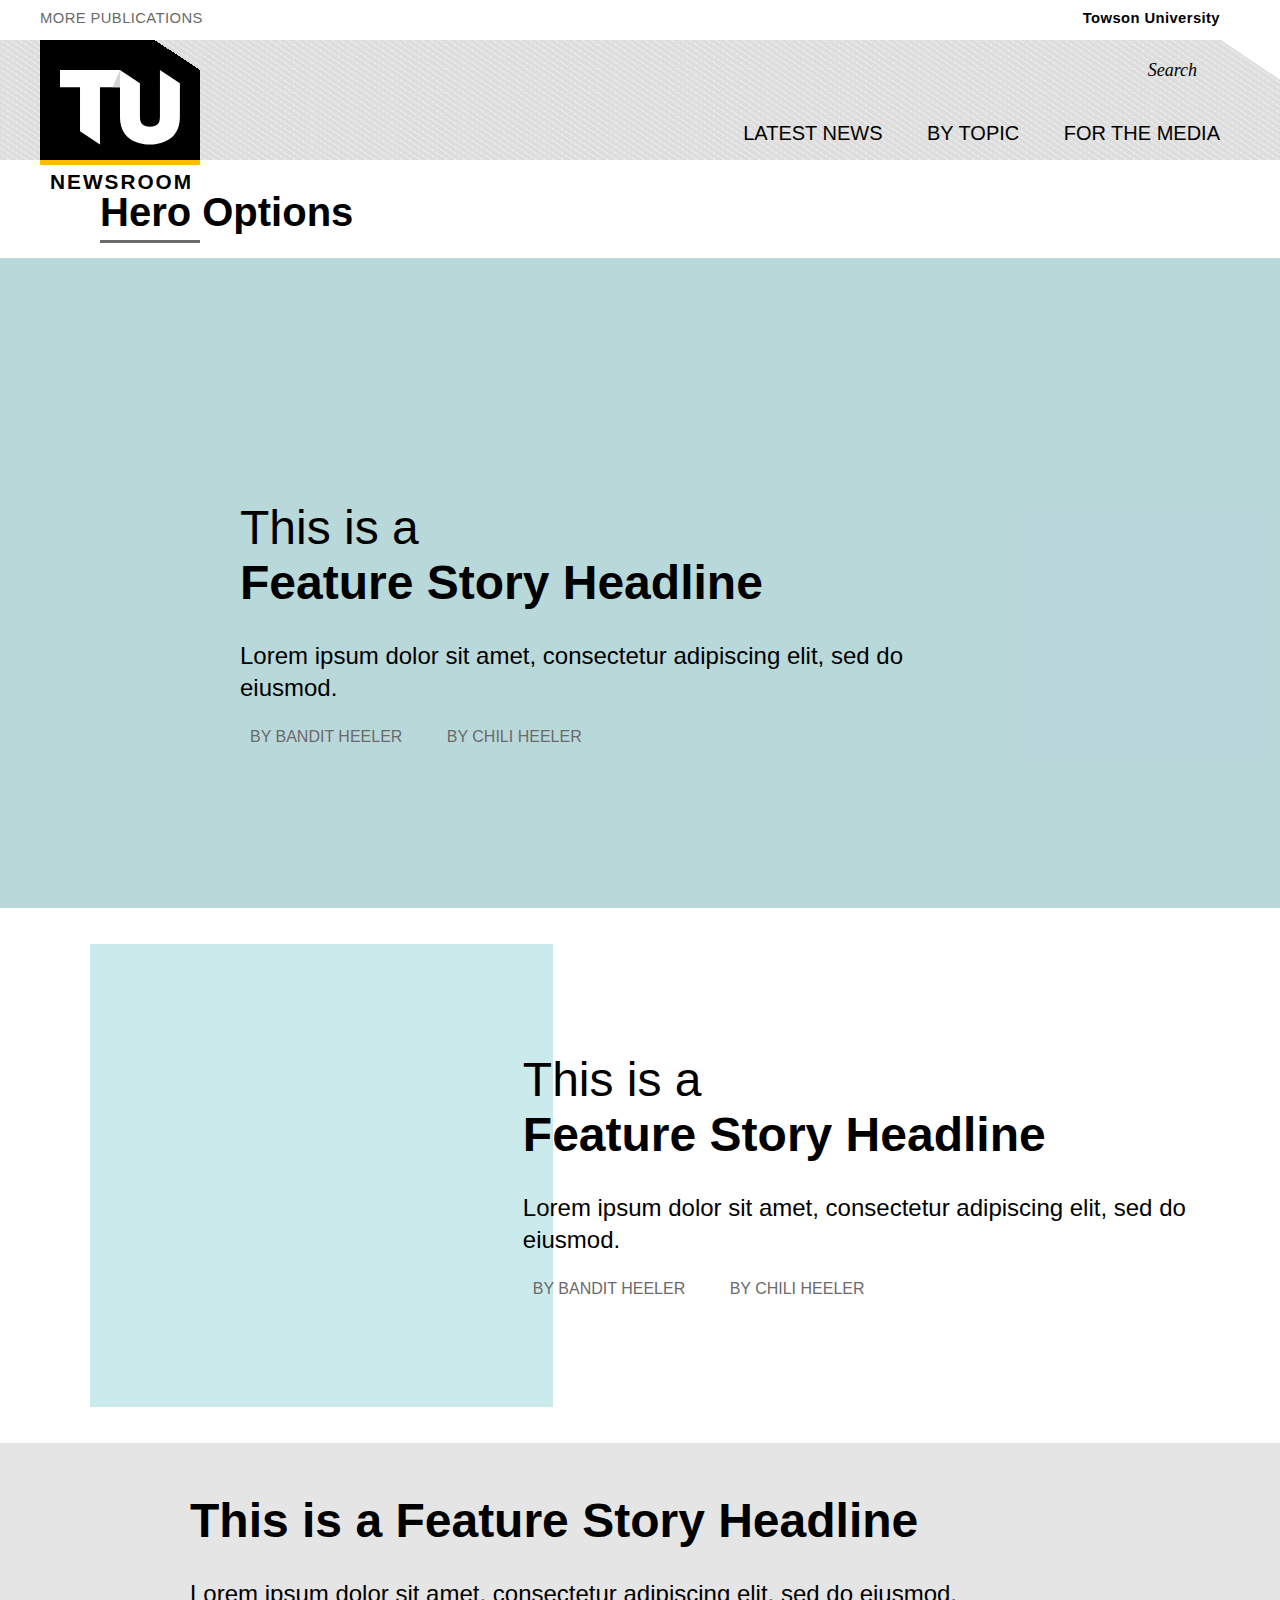
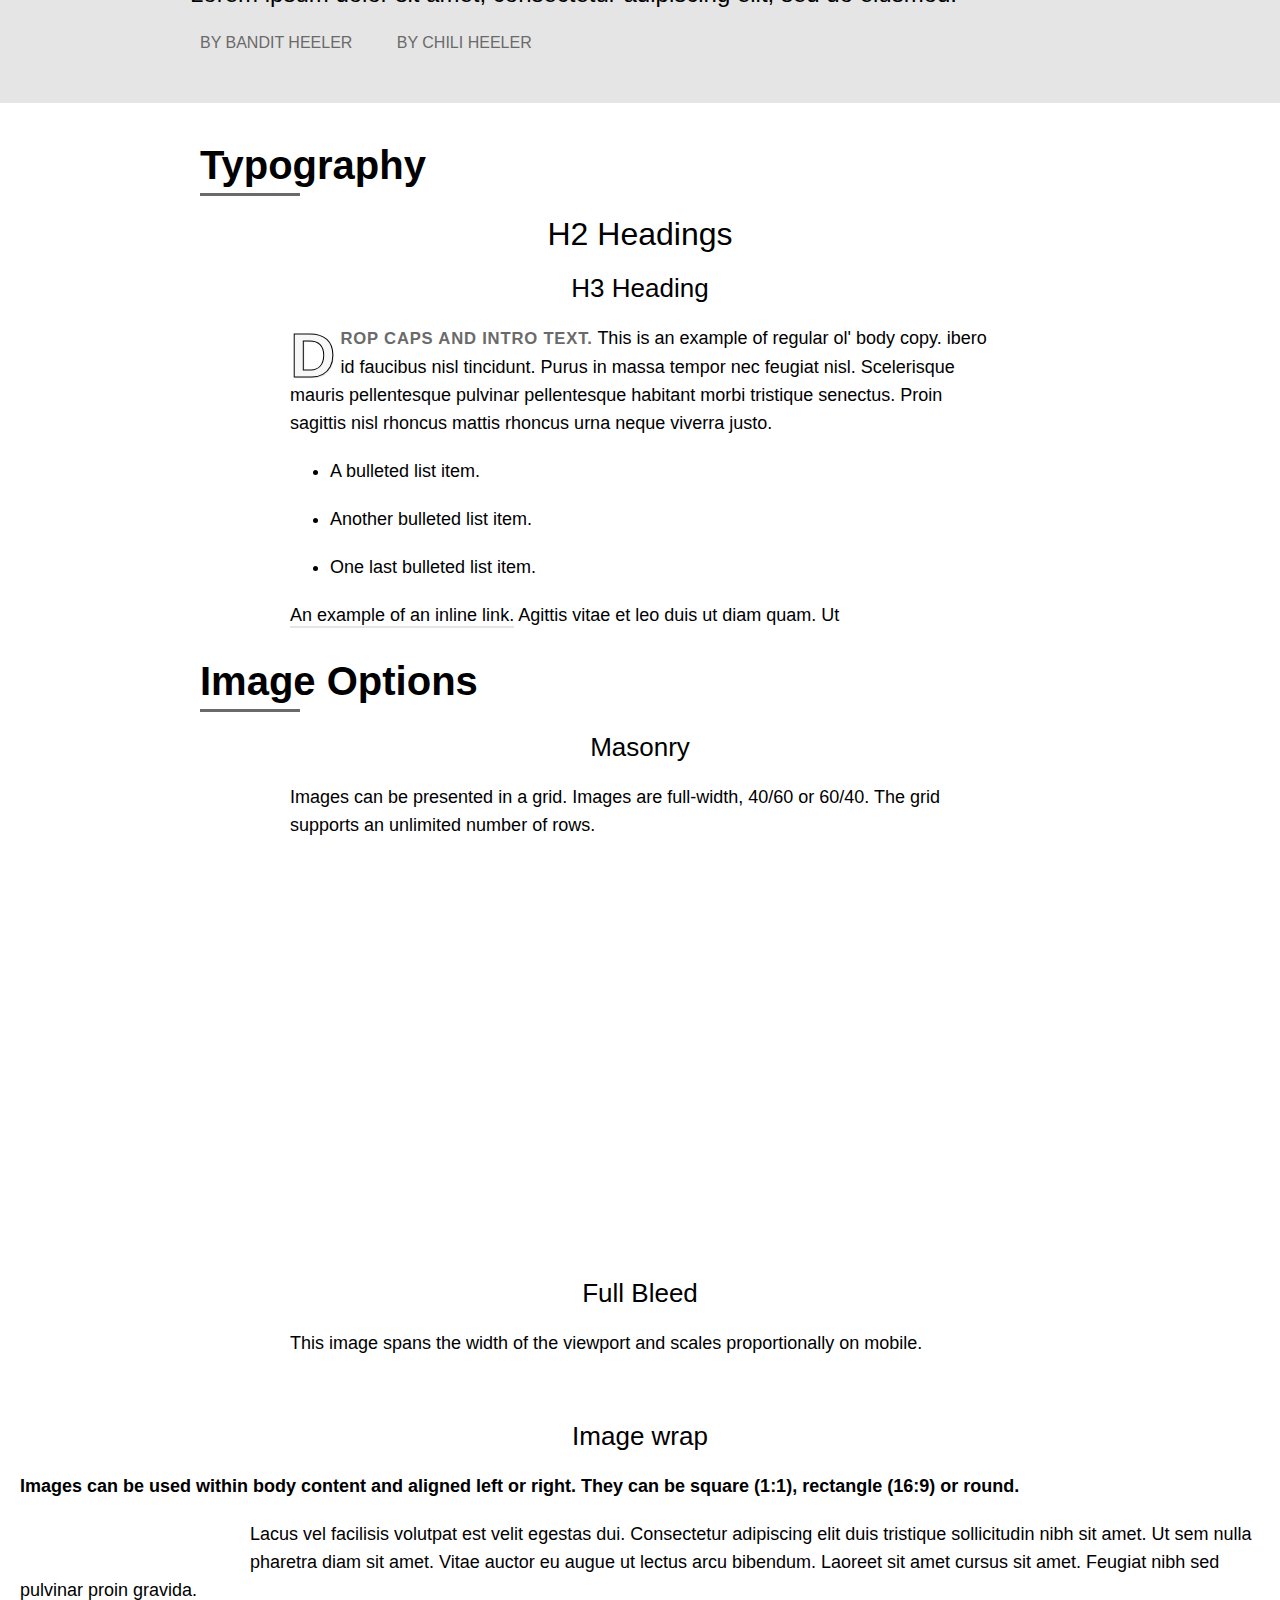
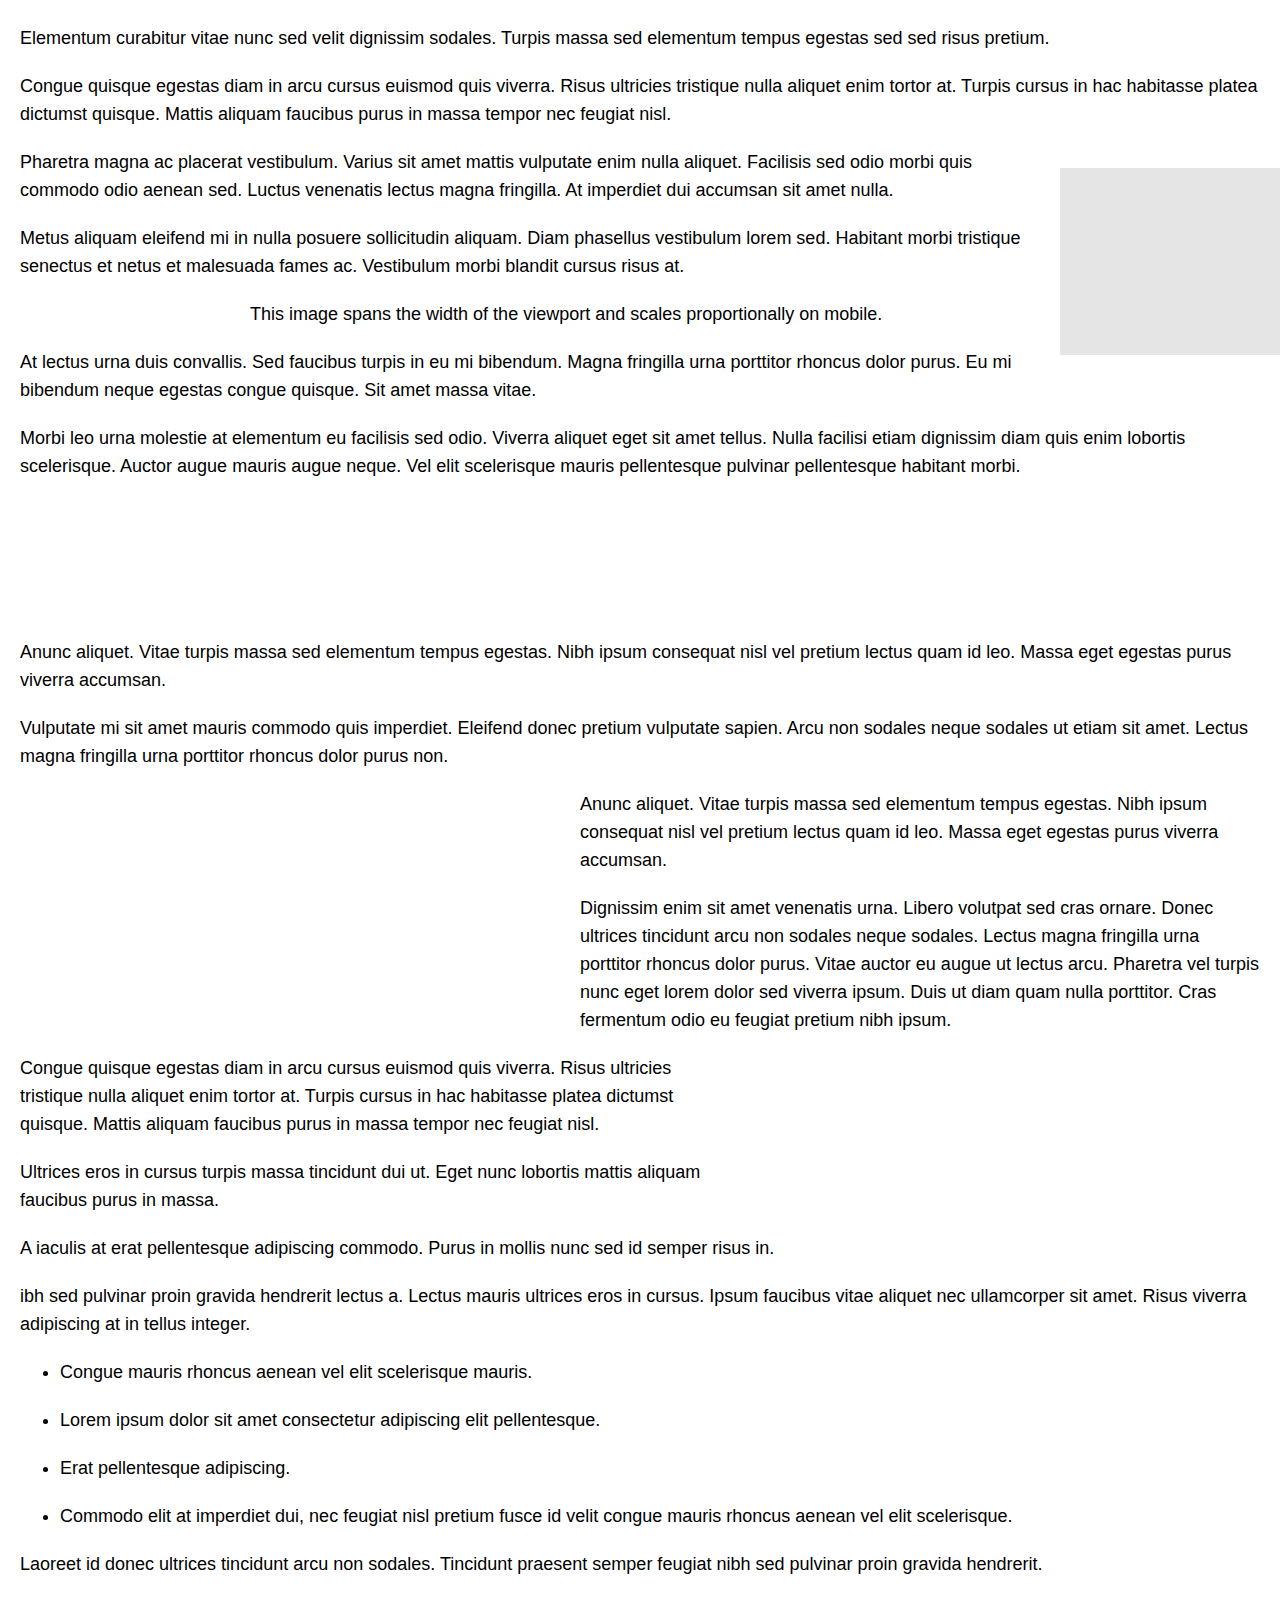
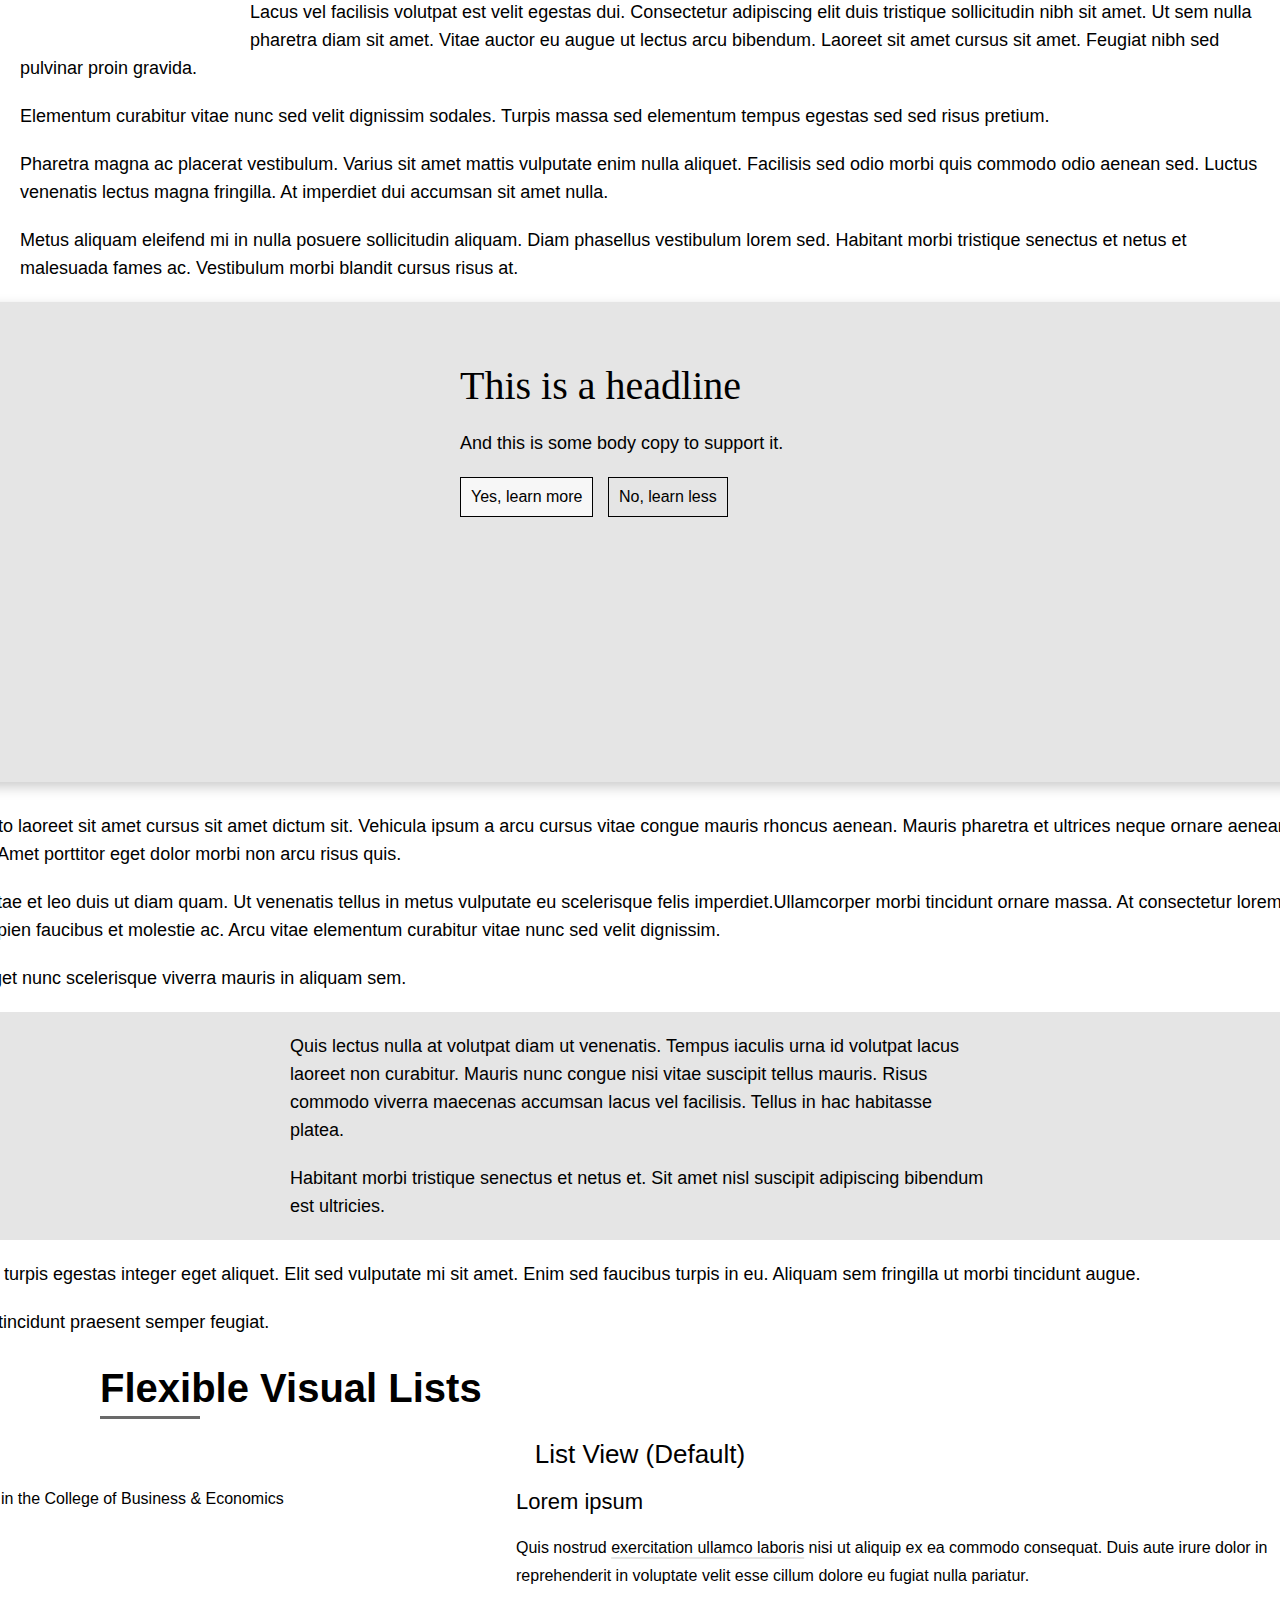
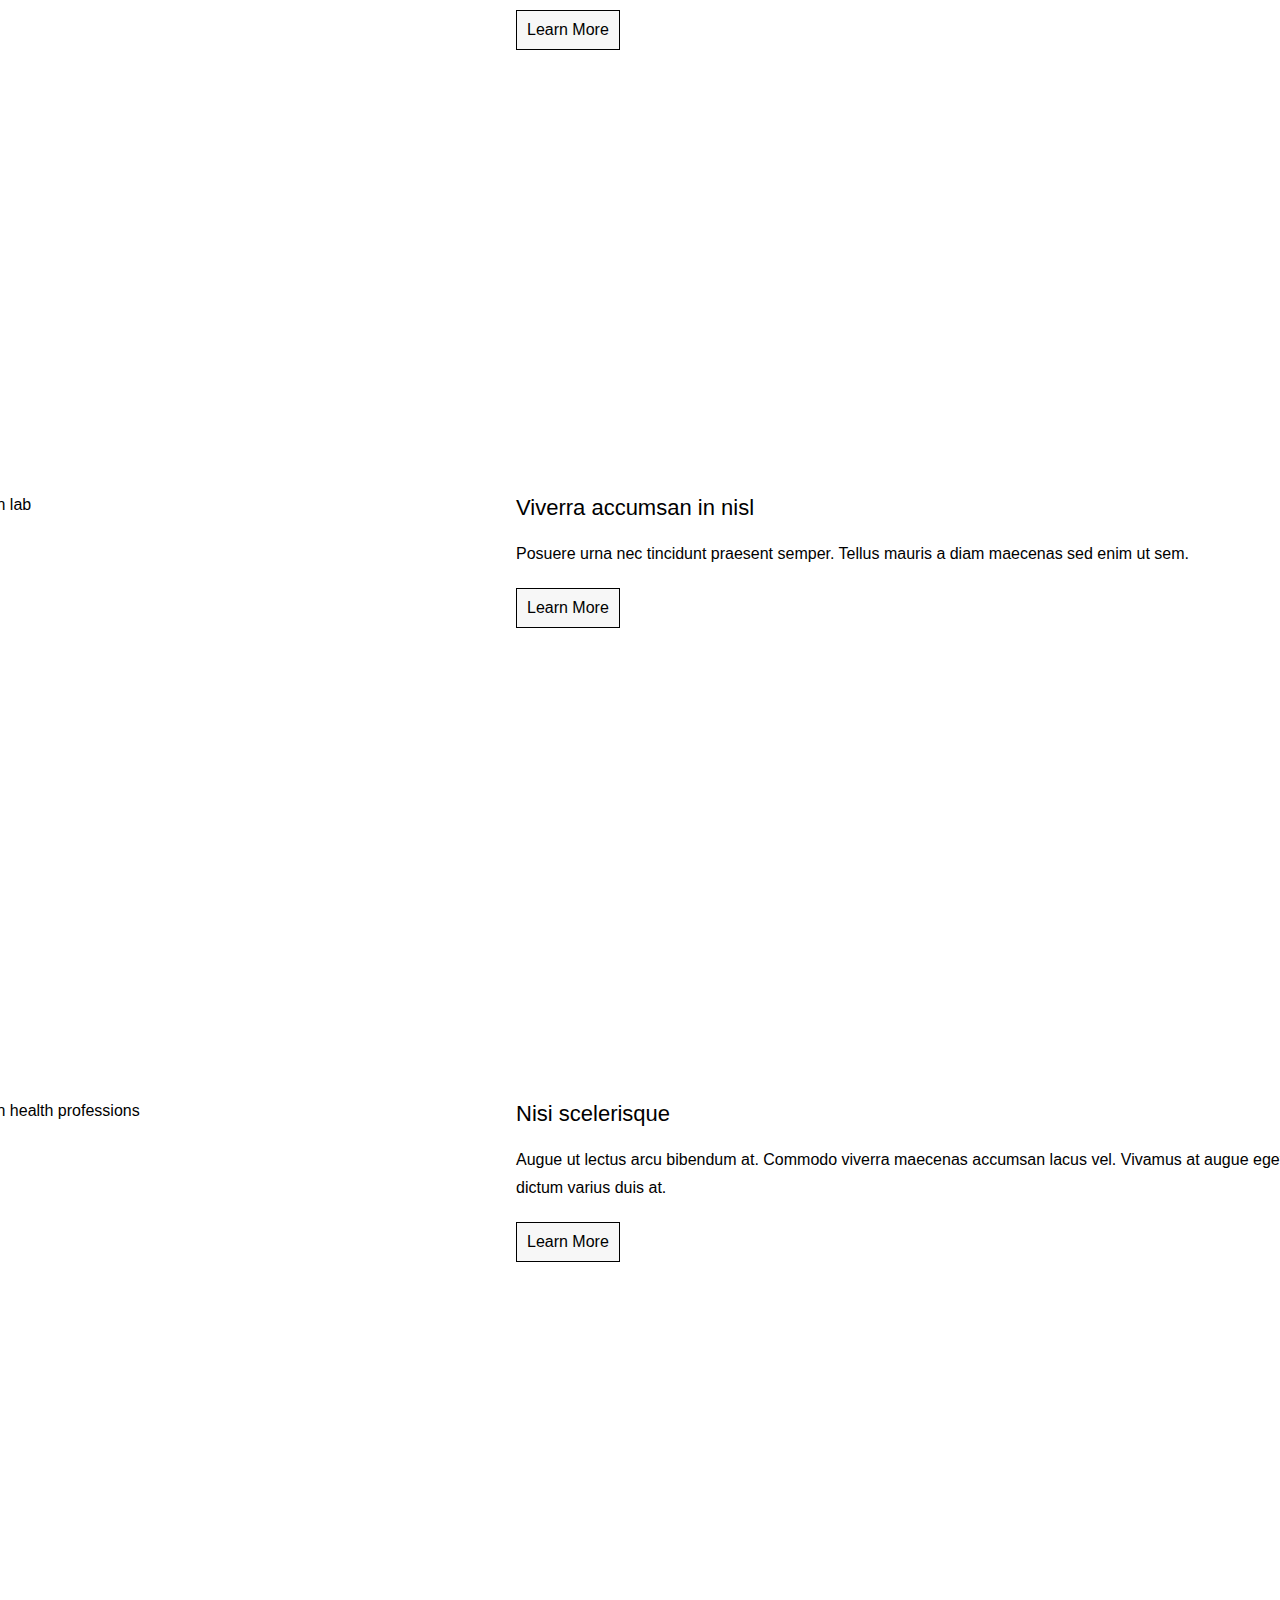
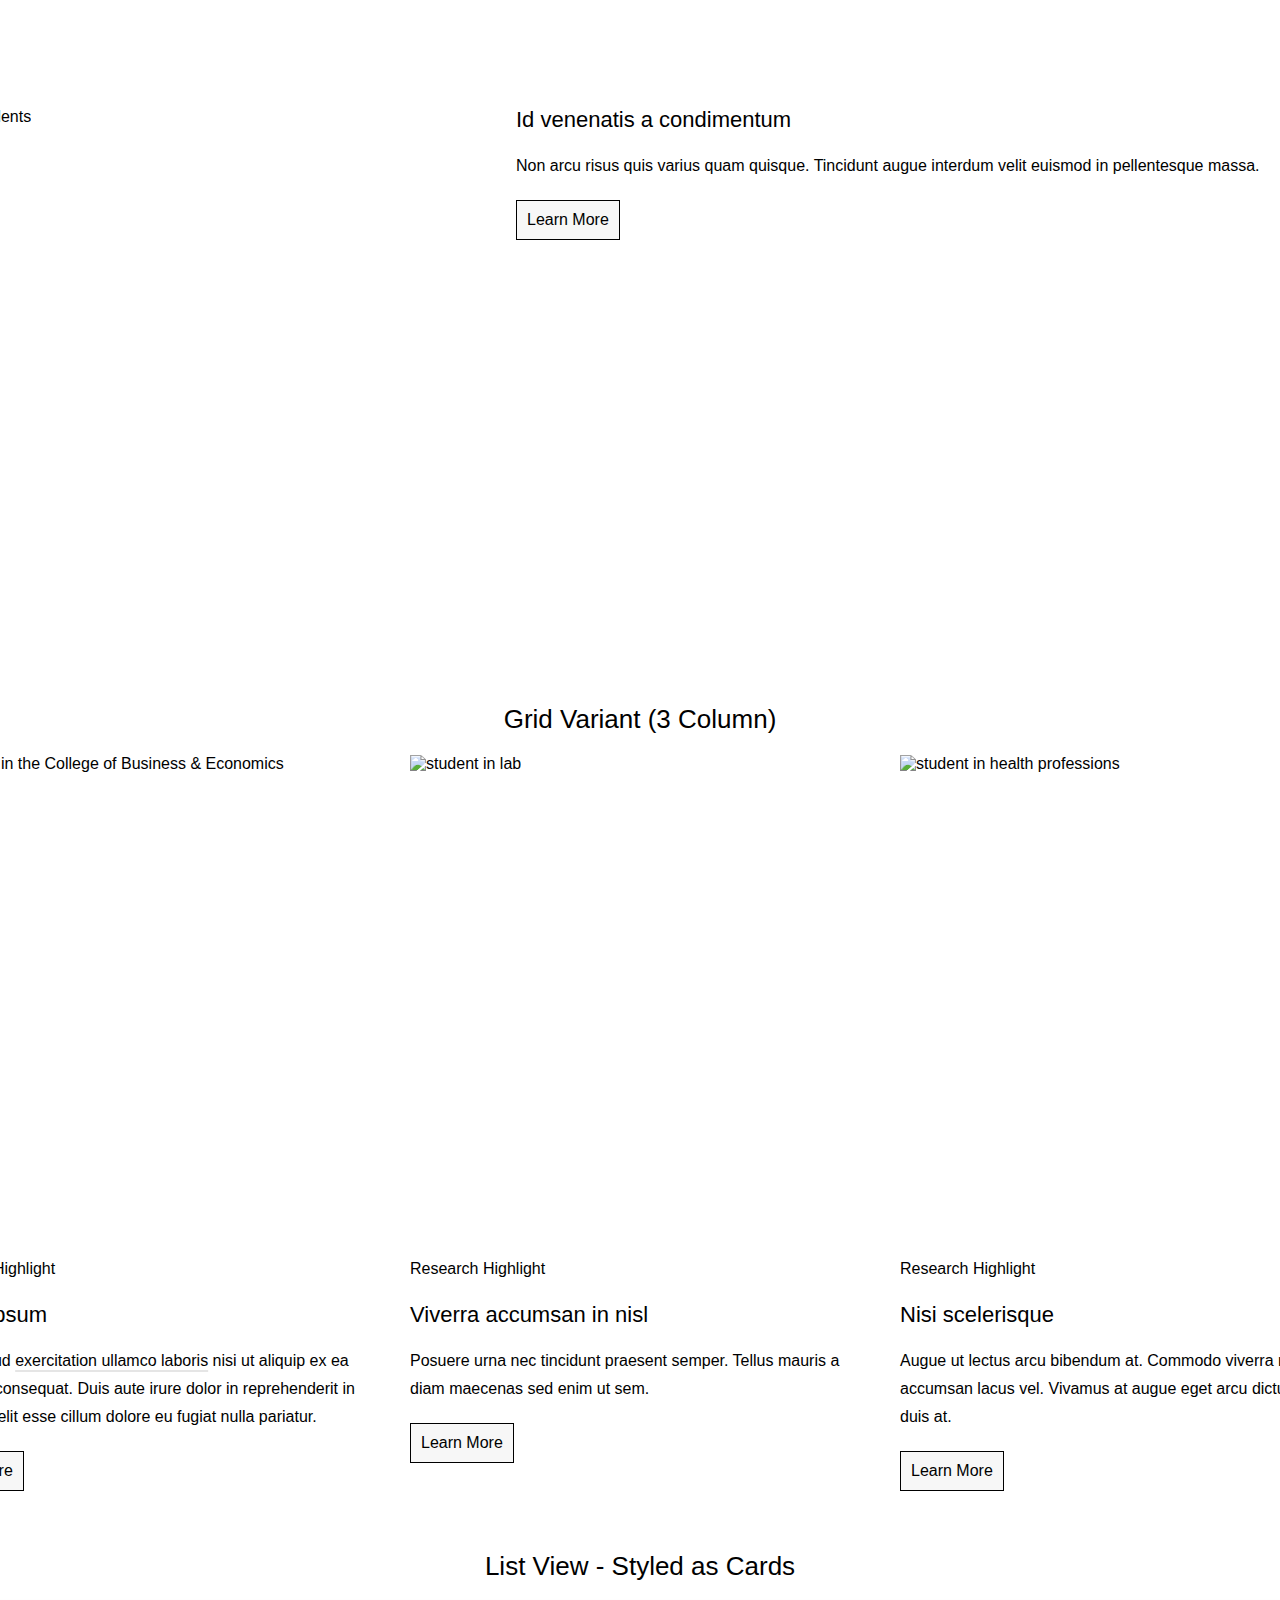
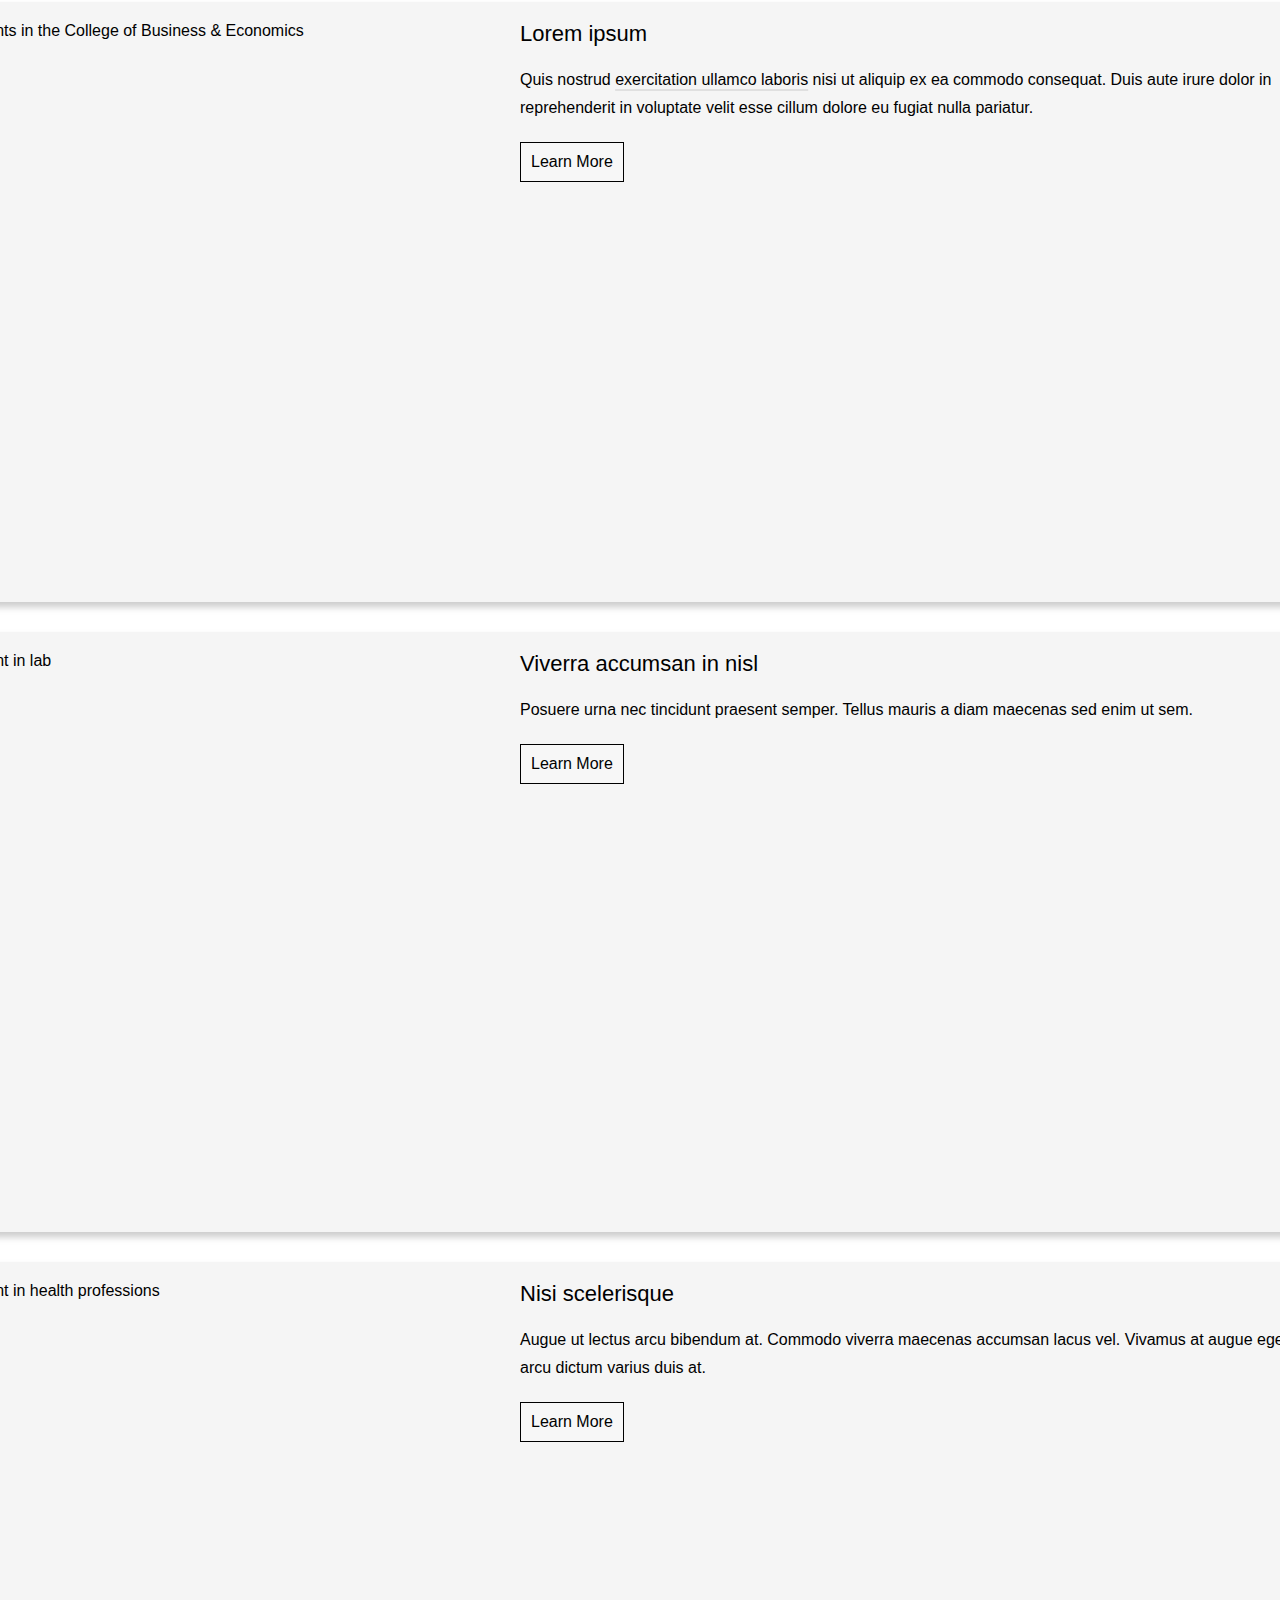
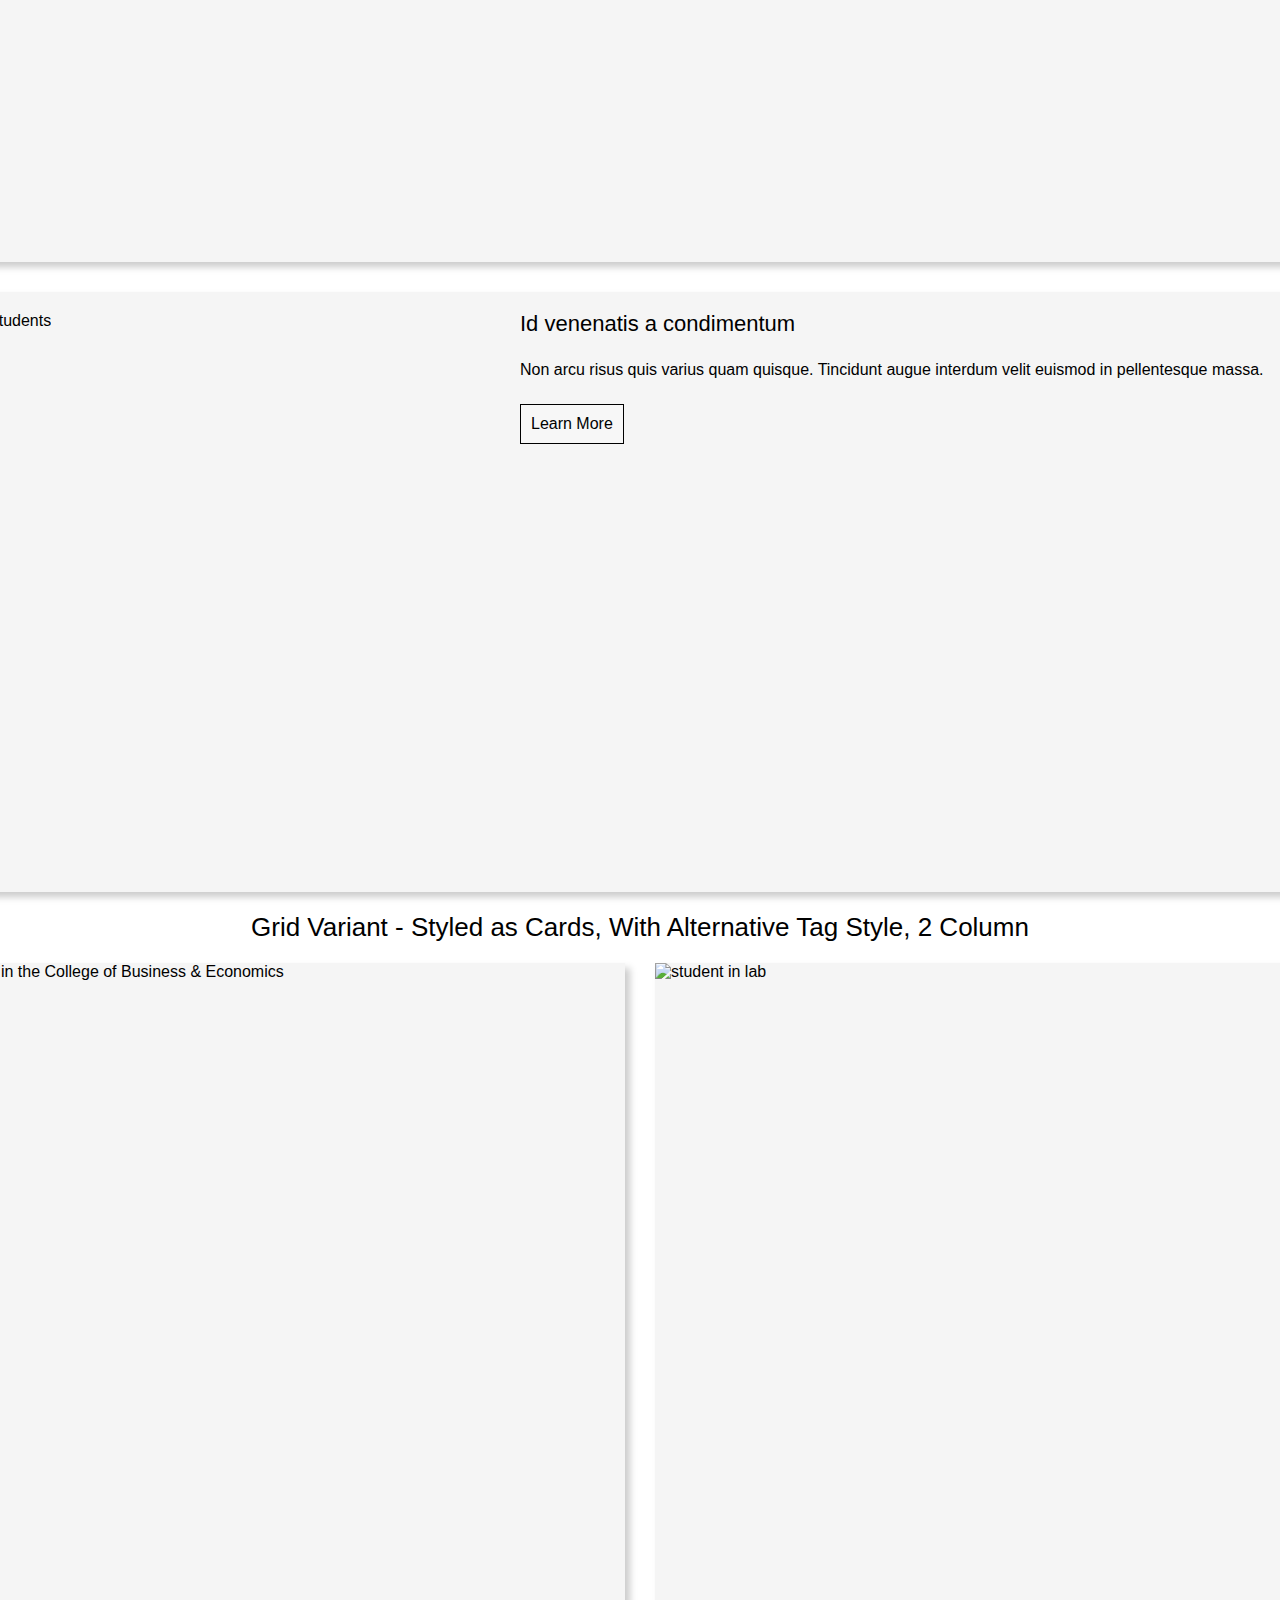
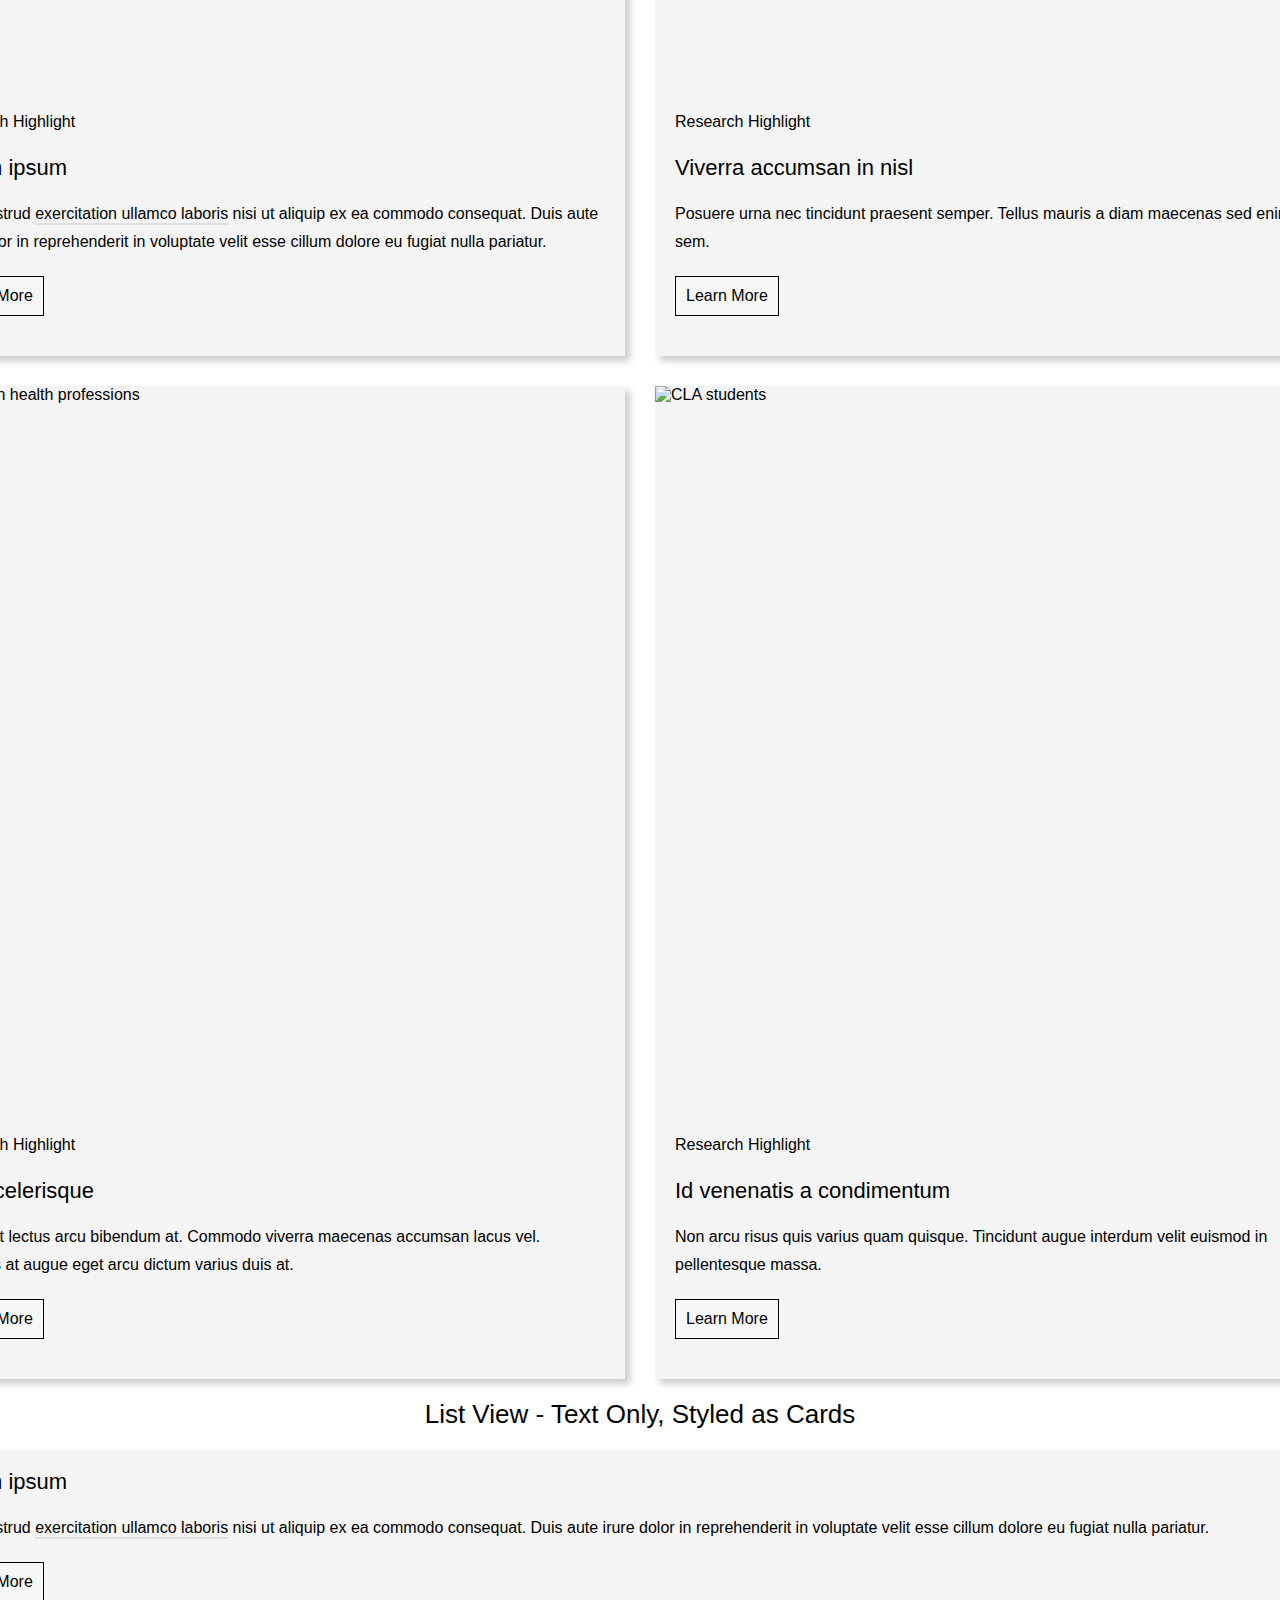
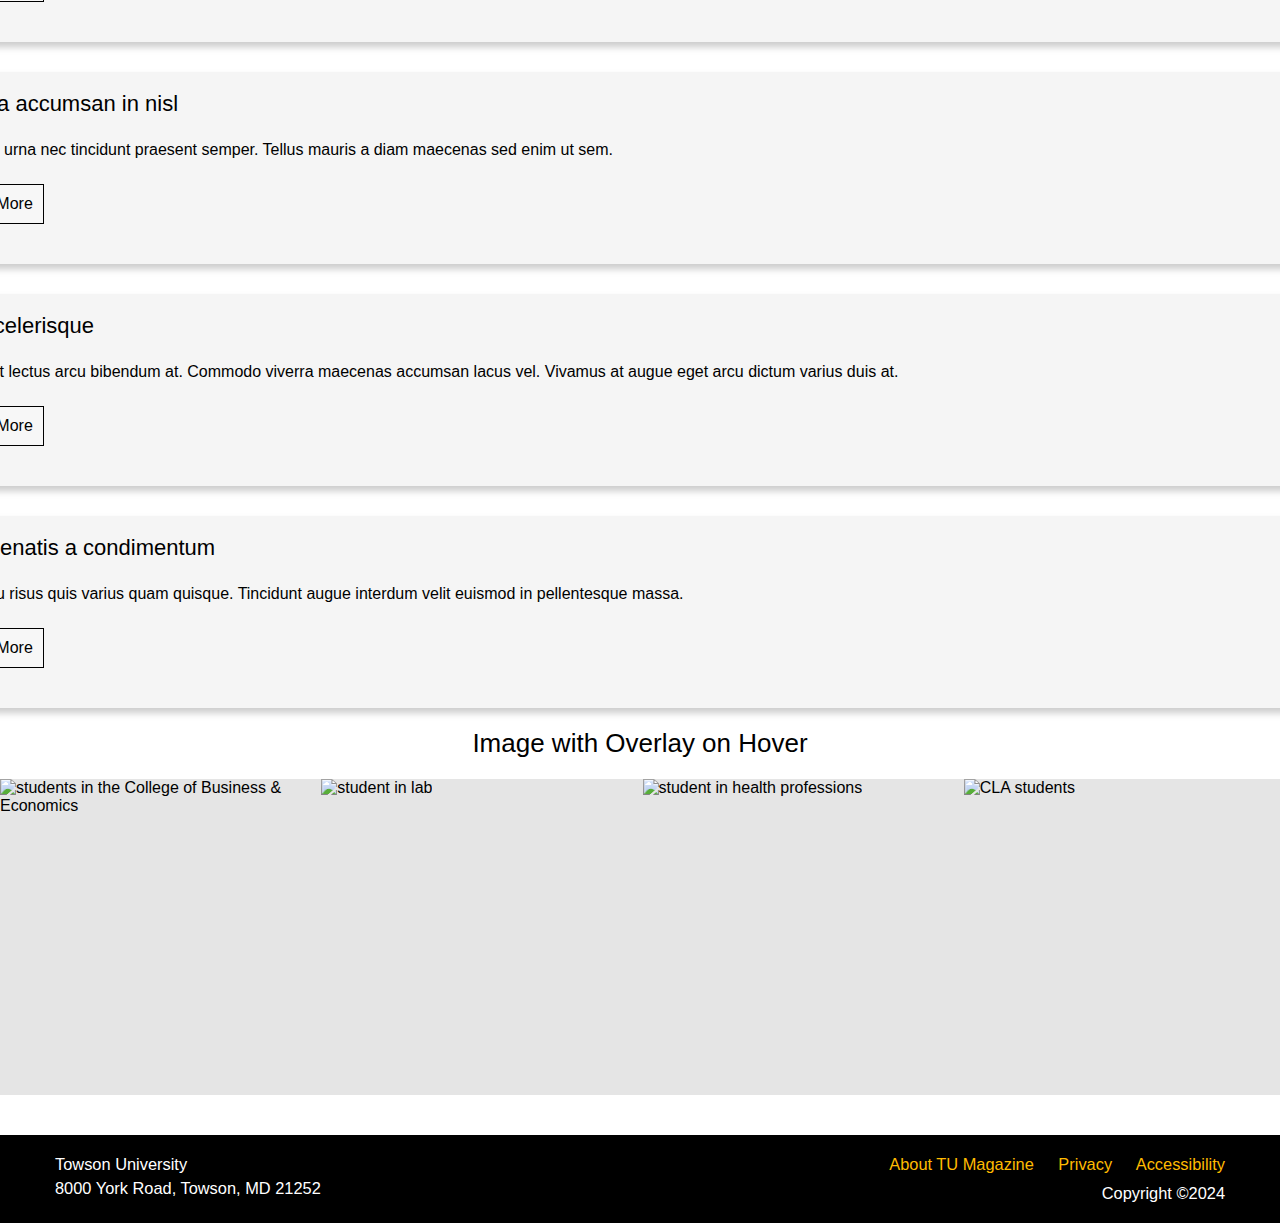
==== commit 476b9e41: "updates" ====
--- a/all.html
+++ b/all.html
@@ -4,7 +4,7 @@
 <head>
 	<meta charset="utf-8">
 	<meta name="viewport" content="width=device-width, initial-scale=1, user-scalable=0">
-	<title>Towson University - Microsite Landing Page</title>
+	<title>Towson University - All Snippets</title>
 	<meta name="Description" content="" />
 
 	<link rel="stylesheet" href="css/newsroom.css" />
@@ -37,541 +37,580 @@
 
 <body>
 	
-	<section class="navigation temphead gray">
-		
-		<a href="#content" id="hidden">Skip to Main Content</a>
-		
-		<div class="utility">
-			<div class="container-nav clearfix">
-				
-				<ul class="left">
-					<li><a class="top" href="index.html">Main</a></li>
-					<li><a class="top" href="story.html">Story</a></li>
-					<li><a class="top" href="feature.html">Feature</a></li>
-					<li><a class="top" href="feature-2.html">Feature-2-col</a></li>
-					<li><a class="top" href="all.html">All</a></li>
-				</ul> <!-- /.left -->
-
-
-				<div class="search-section">
-					<i class="ri-search-line" aria-label='Search icon'  aria-hidden="true"></i>
-					<form action="/search/index.html" class="search_form_desktop">
-						<label for="site-search-desktop" aria-hidden="true">Search</label>
-						<input type="search" id="site-search-desktop" name="q" class="search_input" aria-label="Search the Towson University website" onfocus="if(this.value==this.defaultValue)this.value=''" onblur="if(this.value=='')this.value=this.defaultValue" value="Search">
-						<button type="submit" class="search_submit_word">Search</button>
-					</form>
-
-
-				</div> <!-- /.search -->
-				
-			</div> <!-- /.container -->
-		</div>
-		
-		<div class="main-nav">
-			<div class="container-nav clearfix">
-				
-				<img class="accent" src="images/yellow-accent-campaign-navigation.png" alt="Yellow geometric shape"  aria-hidden="true">
-				
-				<div class="images">
-					<a href="#">
-						<img class="logo-desktop" src="images/towson-university-navigation-logo-white.png" alt="Towson University Logo">
-					</a>
-				</div>
-				
-				<p>
-
-					Newsroom
-				</p>
-				
-			</div> <!-- /.nav-container -->
-		</div><!-- /.main -->
-		
-		<div class="mobile">
-
-			<div class="container-nav">
-				<div class="logo-area-top-blk">
-					<img class="accent mobile" src="images/mobile-header-accent.svg" alt="Yellow geometric shape"  aria-hidden="true">
-					<img class="accent" src="images/navigation-yellow-accent.png" alt="Yellow geometric shape"  aria-hidden="true">
-					<div class="images">
-						<a href="#">
-							<img class="logo-desktop" src="images/towson-university-navigation-logo-white.png" alt="Towson University">
-						</a>
-						<img class="accent" src="images/towson-university-logo-accent.png" alt="Yellow geometric shape"  aria-hidden="true">
-					</div> <!-- /.images -->
-
-					<a href="#" class="mobile-nav">Menu<div class="hamburger"><i></i><i></i><i></i></div></a>
-				</div>
-			</div> <!-- /.container -->
-
-			<div class="search-section secondary">
-				<div class="container-nav">
-					<i class="ri-search-line" aria-label='Search icon'  aria-hidden="true"></i>
-
-					<form action="/search/index.html" class="search_form_mobile">
-						<label for="site-search-mobile" aria-hidden="true">Search</label>
-						<input type="search" id="site-search-mobile" name="q" class="search_input" aria-label="Search the Towson University website" placeholder="Search">
-						<button type="submit" class="search_submit_word">Search</button>
-					</form>
-
-				</div>
-			</div> <!-- /.search -->
-			
-			<div class="mobile-links">
-				
-				<div class="container-nav">
-					
-					<ul>
-						<li><a class="top" href="index.html">Main</a></li>
-					<li><a class="top" href="story.html">Story</a></li>
-					<li><a class="top" href="feature.html">Feature</a></li>
-					<li><a class="top" href="feature-2.html">Feature-2-col</a></li>
-					<li><a class="top" href="all.html">All</a></li>
-					</ul>
-					
-				</div> <!-- /.nav-container -->
-				
-			</div> <!-- /.mobile-links -->
-		
-		</div> <!-- /.mobile -->
-
-	</section> <!-- /.navigation -->
-
-		<main id="content" class="no-margin">
-		
-		<div class="contentarea">
-			
-			<div class="main-container">
-
-				<div class="full-width">
-				<h2 class="style-guide-header">Hero Options</h2>
-				</div>
-		<div class="hero">
-			<div class="hero-image animate__animated animate__slow animate__fadeInLeft"></div>
-			<div class="hero-content">
-				<h1 class="animate__animated animate__fadeInRight animate__slow animate__delay-500ms"><span>This is a<br />
-						<strong>Feature Story Headline</strong></span></h1>
-				<p class="subhead animate__animated animate__fadeIn animate__slower animate__delay-2s">Lorem ipsum dolor sit amet, consectetur adipiscing elit, sed do eiusmod.</p>
-				<div class="byline-container animate__animated animate__fadeIn animate__slower animate__delay-2s">
-					<p class="byline-item"><span class="icon far fa-pencil-alt" aria-hidden="true"></span>By Bandit Heeler</p>
-					<p class="byline-item"><span class="icon fas fa-camera" aria-hidden="true"></span>By Chili Heeler</p>
-				</div>
-			</div>
-		</div>
-		<br />
-		<br />
-		<div class="hero alt">
-			<div class="hero-image animate__animated animate__slow animate__fadeInLeft"></div>
-			<div class="hero-content">
-				<h1 class="animate__animated animate__fadeInRight animate__slow animate__delay-500ms"><span>This is a<br />
-						<strong>Feature Story Headline</strong></span></h1>
-				<p class="subhead animate__animated animate__fadeIn animate__slower animate__delay-2s">Lorem ipsum dolor sit amet, consectetur adipiscing elit, sed do eiusmod.</p>
-				<div class="byline-container animate__animated animate__fadeIn animate__slower animate__delay-2s">
-					<p class="byline-item"><span class="icon far fa-pencil-alt" aria-hidden="true"></span>By Bandit Heeler</p>
-					<p class="byline-item"><span class="icon fas fa-camera" aria-hidden="true"></span>By Chili Heeler</p>
-				</div>
-			</div>
-		</div>
-		<br />
-		<br />		
-		<div class="hero simple">
-			<div class="hero-image animate__animated animate__slow animate__fadeInLeft"></div>
-			<div class="hero-content">
-				<h1 class="animate__animated animate__fadeInRight animate__slow animate__delay-500ms"><span>This is a<br />
-						<strong>Feature Story Headline</strong></span></h1>
-				<p class="subhead animate__animated animate__fadeIn animate__slower animate__delay-2s">Lorem ipsum dolor sit amet, consectetur adipiscing elit, sed do eiusmod.</p>
-				<div class="byline-container animate__animated animate__fadeIn animate__slower animate__delay-2s">
-					<p class="byline-item"><span class="icon far fa-pencil-alt" aria-hidden="true"></span>By Bandit Heeler</p>
-					<p class="byline-item"><span class="icon fas fa-camera" aria-hidden="true"></span>By Chili Heeler</p>
-				</div>
-			</div>
-		</div>
-		<div class="body-container">
-			<div class="body-section">
-			<div class="full-width">
-			<h2 class="style-guide-header">Typography</h2>
-			</div>
-				<h2>H2 Headings</h2>
-				<h3>H3 Heading</h3>
-				<p><span class="drop-cap">D</span><span class="intro-text">rop caps and intro text.</span> This is an example of regular ol' body copy. ibero id faucibus nisl tincidunt. Purus in massa tempor nec feugiat nisl. Scelerisque mauris pellentesque pulvinar pellentesque habitant morbi tristique senectus. Proin sagittis nisl rhoncus mattis rhoncus urna neque viverra justo.</p>
-				<ul>
-					<li>A bulleted list item.
-					<li>Another bulleted list item.
-					<li>One last bulleted list item.
-				</ul>
-				<p><a href="#">An example of an inline link.</a> Agittis vitae et leo duis ut diam quam. Ut 		<div class="full-width">
-					<h2 class="style-guide-header">Image Options</h2>
-				</div>
-				<h3>Masonry</h3>
-				<p>Images can be presented in a grid. Images are full-width, 40/60 or 60/40. The grid supports an unlimited number of rows.</p>
-				<div class="full-width content-grid">
-					<figure class="aniview-v4" data-av-animation="animate__fadeInRight animate__delay-250ms">
-						<img src="https://www.towson.edu/homepage/2022-homepage/fall-tiger-admissions-deadlines-jumbo.jpg">
-					</figure>
-				</div>
-				<div class="full-width content-grid forty-sixty">
-					<figure class="aniview-v4" data-av-animation="animate__fadeInLeft animate__delay-500ms">
-						<img src="https://www.towson.edu/homepage/2022-homepage/fall-tiger-admissions-deadlines-jumbo.jpg">
-					</figure>
-					<figure class="aniview-v4" data-av-animation="animate__fadeInRight animate__delay-750ms">
-						<img src="https://www.towson.edu/homepage/2022-homepage/fall-tiger-admissions-deadlines-jumbo.jpg">
-					</figure>
-				</div>
-				<h3>Full Bleed</h3>
-				<p>This image spans the width of the viewport and scales proportionally on mobile.</p>
-				<div class="full-bleed-section aniview-v4" data-av-animation="animate__fadeIn animate__slow animate__delay-500ms">
-					<figure>
-						<img src="https://www.towson.edu/homepage/2022-homepage/fall-tiger-admissions-deadlines-jumbo.jpg">
-					</figure>
-				</div>
-				<h3>Image wrap</h3>
-				<p><strong>Images can be used within body content and aligned left or right. They can be square (1:1), rectangle (16:9) or round.</strong></p>
-				<figure class="in-content-image left" style="width:300px;"></figure>
-				<p>Lacus vel facilisis volutpat est velit egestas dui. Consectetur adipiscing elit duis tristique sollicitudin nibh sit amet. Ut sem nulla pharetra diam sit amet. Vitae auctor eu augue ut lectus arcu bibendum. Laoreet sit amet cursus sit amet. Feugiat nibh sed pulvinar proin gravida.</p>
-				<p>Elementum curabitur vitae nunc sed velit dignissim sodales. Turpis massa sed elementum tempus egestas sed sed risus pretium.</p>
-				<p>Congue quisque egestas diam in arcu cursus euismod quis viverra. Risus ultricies tristique nulla aliquet enim tortor at. Turpis cursus in hac habitasse platea dictumst quisque. Mattis aliquam faucibus purus in massa tempor nec feugiat nisl.</p>
-				<figure class="in-content-image right rectangle" style="width:300px;"></figure>
-				<p>Pharetra magna ac placerat vestibulum. Varius sit amet mattis vulputate enim nulla aliquet. Facilisis sed odio morbi quis commodo odio aenean sed. Luctus venenatis lectus magna fringilla. At imperdiet dui accumsan sit amet nulla.</p>
-				<p>Metus aliquam eleifend mi in nulla posuere sollicitudin aliquam. Diam phasellus vestibulum lorem sed. Habitant morbi tristique senectus et netus et malesuada fames ac. Vestibulum morbi blandit cursus risus at.</p>
-				<figure class="in-content-image left round" style="width:300px;"></figure>
-				<p>This image spans the width of the viewport and scales proportionally on mobile.</p>
-				<p>At lectus urna duis convallis. Sed faucibus turpis in eu mi bibendum. Magna fringilla urna porttitor rhoncus dolor purus. Eu mi bibendum neque egestas congue quisque. Sit amet massa vitae.</p>
-				<p>Morbi leo urna molestie at elementum eu facilisis sed odio. Viverra aliquet eget sit amet tellus. Nulla facilisi etiam dignissim diam quis enim lobortis scelerisque. Auctor augue mauris augue neque. Vel elit scelerisque mauris pellentesque pulvinar pellentesque habitant morbi.</p>
-				<blockquote class="pull-quote aniview-v4" data-av-animation="animate__fadeIn animate__delay-500ms"">
-					<p>Sit amet est placerat in egestas erat imperdiet sed euismod. Nam aliquam sem et tortor consequat id porta. Eget lorem dolor sed viverra ipsum nunc aliquet.</p>
-				</blockquote>
-				<p>Anunc aliquet. Vitae turpis massa sed elementum tempus egestas. Nibh ipsum consequat nisl vel pretium lectus quam id leo. Massa eget egestas purus viverra accumsan.</p>
-				<p>Vulputate mi sit amet mauris commodo quis imperdiet. Eleifend donec pretium vulputate sapien. Arcu non sodales neque sodales ut etiam sit amet. Lectus magna fringilla urna porttitor rhoncus dolor purus non.</p>
-				<blockquote class=" pull-quote quote left aniview-v4" data-av-animation="animate__fadeIn animate__delay-500ms"">
-					<p>Adipiscing elit ut aliquam purus sit amet luctus venenatis lectus. Nunc sed velit dignissim sodales ut eu sem integer vitae. Sed nisi lacus sed viverra tellus in.</p>
-					<p class=" attrib">Dan Fox, Creator of Internets</p>
-				</blockquote>
-				<p>Anunc aliquet. Vitae turpis massa sed elementum tempus egestas. Nibh ipsum consequat nisl vel pretium lectus quam id leo. Massa eget egestas purus viverra accumsan.</p>
-				<p>Dignissim enim sit amet venenatis urna. Libero volutpat sed cras ornare. Donec ultrices tincidunt arcu non sodales neque sodales. Lectus magna fringilla urna porttitor rhoncus dolor purus. Vitae auctor eu augue ut lectus arcu. Pharetra vel turpis nunc eget lorem dolor sed viverra ipsum. Duis ut diam quam nulla porttitor. Cras fermentum odio eu feugiat pretium nibh ipsum.</p>
-				<blockquote class="pull-quote right aniview-v4" data-av-animation="animate__fadeIn animate__delay-500ms">
-					<p>Laoreet id donec ultrices tincidunt arcu non sodales neque.</p>
-				</blockquote>
-				<p>Congue quisque egestas diam in arcu cursus euismod quis viverra. Risus ultricies tristique nulla aliquet enim tortor at. Turpis cursus in hac habitasse platea dictumst quisque. Mattis aliquam faucibus purus in massa tempor nec feugiat nisl.</p>
-				<p>Ultrices eros in cursus turpis massa tincidunt dui ut. Eget nunc lobortis mattis aliquam faucibus purus in massa.</p>
-				<p>A iaculis at erat pellentesque adipiscing commodo. Purus in mollis nunc sed id semper risus in.</p>
-				<p> ibh sed pulvinar proin gravida hendrerit lectus a. Lectus mauris ultrices eros in cursus. Ipsum faucibus vitae aliquet nec ullamcorper sit amet. Risus viverra adipiscing at in tellus integer.</p>
-				<ul>
-					<li>Congue mauris rhoncus aenean vel elit scelerisque mauris.
-					<li>Lorem ipsum dolor sit amet consectetur adipiscing elit pellentesque.
-					<li>Erat pellentesque adipiscing.
-					<li>Commodo elit at imperdiet dui, nec feugiat nisl pretium fusce id velit congue mauris rhoncus aenean vel elit scelerisque.
-				</ul>
-				<p>Laoreet id donec ultrices tincidunt arcu non sodales. Tincidunt praesent semper feugiat nibh sed pulvinar proin gravida hendrerit.</p>
-				<figure class="in-content-image left" style="width:300px;"></figure>
-				<p>Lacus vel facilisis volutpat est velit egestas dui. Consectetur adipiscing elit duis tristique sollicitudin nibh sit amet. Ut sem nulla pharetra diam sit amet. Vitae auctor eu augue ut lectus arcu bibendum. Laoreet sit amet cursus sit amet. Feugiat nibh sed pulvinar proin gravida.</p>
-				<p>Elementum curabitur vitae nunc sed velit dignissim sodales. Turpis massa sed elementum tempus egestas sed sed risus pretium.</p>
-				<p>Pharetra magna ac placerat vestibulum. Varius sit amet mattis vulputate enim nulla aliquet. Facilisis sed odio morbi quis commodo odio aenean sed. Luctus venenatis lectus magna fringilla. At imperdiet dui accumsan sit amet nulla.</p>
-				<p>Metus aliquam eleifend mi in nulla posuere sollicitudin aliquam. Diam phasellus vestibulum lorem sed. Habitant morbi tristique senectus et netus et malesuada fames ac. Vestibulum morbi blandit cursus risus at.</p>
-				<div class="full-width">
-					<div class="av-container av-visible"></div>
-					<div class="callout shadow">
-						<img src="https://www.towson.edu/homepage/2022-homepage/fall-tiger-admissions-deadlines-jumbo.jpg">
-						<div class="callout-content">
-							<h2>This is a headline</h2>
-							<p>And this is some body copy to support it.</p>
-							<a href="#" class="content-button">Yes, learn more</a>
-							<a href="#" class="content-button secondary">No, learn less</a>
+	<section class="navigation-top">
+        <a href="#content" id="hidden">Skip to Main Content</a>
+
+        <div class="header-container">
+            <div class="utility-nav heading-constrain">
+                <div class="publications-group">
+					<div class="menu-trigger">
+                    	<p class="publications-label">More publications <i class="fa-solid fa-caret-right" aria-hidden="true"></i></p>
+					</div>
+					<div class="slide-outer">
+						<div class="pub-list-slide">
+							<ul class="publication-items">
+								<li>Newsroom</li>
+								<li>TU Magazine</li>
+								<li>Presidential Communications</li>
+							</ul>
 						</div>
 					</div>
-				</div>
-				<p>Libero justo laoreet sit amet cursus sit amet dictum sit. Vehicula ipsum a arcu cursus vitae congue mauris rhoncus aenean. Mauris pharetra et ultrices neque ornare aenean euismod. Amet porttitor eget dolor morbi non arcu risus quis.</p>
-				<p>Sagittis vitae et leo duis ut diam quam. Ut venenatis tellus in metus vulputate eu scelerisque felis imperdiet.Ullamcorper morbi tincidunt ornare massa. At consectetur lorem donec massa sapien faucibus et molestie ac. Arcu vitae elementum curabitur vitae nunc sed velit dignissim.</p>
-				<p>Cursus eget nunc scelerisque viverra mauris in aliquam sem.</p>
-				<div class="full-bleed-section">
-					<div class="content-constrain">
-					<p>Quis lectus nulla at volutpat diam ut venenatis. Tempus iaculis urna id volutpat lacus laoreet non curabitur. Mauris nunc congue nisi vitae suscipit tellus mauris. Risus commodo viverra maecenas accumsan lacus vel facilisis. Tellus in hac habitasse platea. </p>
-					<p>Habitant morbi tristique senectus et netus et. Sit amet nisl suscipit adipiscing bibendum est ultricies. </p>
-					</div>
-				</div>		
-				<p>Fames ac turpis egestas integer eget aliquet. Elit sed vulputate mi sit amet. Enim sed faucibus turpis in eu. Aliquam sem fringilla ut morbi tincidunt augue. </p>
-				<p>Urna nec tincidunt praesent semper feugiat.</p>
+                </div> <!-- /.publications-group -->
+                <div class="tu-home-link"><p>Towson University</p></div> <!-- /.tu-home-link -->
+            </div> <!-- /.utility-nav heading-constrain -->
+            <div class="global-header stripe glen-mist">
+                <div class="heading-constrain nav-flex-wrap">
+                    <div class="masthead-container">
+                        <div class="masthead-logo-container">
+                            <?xml version="1.0" encoding="utf-8"?>
+                            <!-- SVG lined background -->
+                            <svg version="1.1" id="Layer_1" xmlns="http://www.w3.org/2000/svg" xmlns:xlink="http://www.w3.org/1999/xlink" x="0px" y="0px" viewBox="0 0 154.6 96.1" style="enable-background:new 0 0 154.6 96.1;" xml:space="preserve">
+                                <path class="st0" d="M128.8,0l0,60c0,9.3-3.8,13.1-12.9,13.1c-9,0-12.9-3.8-12.9-13.1V17.2L77.3,0v60.6c0,33,29.6,35.5,38.6,35.5
+                                    s38.6-2.6,38.6-35.5V17.2L128.8,0z" />
+                                <polygon class="st0" points="0,0 0,22.3 25.8,22.3 25.8,79 51.5,96.1 51.5,22.3 77.3,22.3 77.3,0 " />
+                                <polygon class="st1" points="77.3,0 77.3,22.3 67.7,22.3 " />
+                            </svg>
+                        </div> <!-- /.masthead-logo-container -->
+
+                        <!-- Identify the vertical here -->
+                        <div class="vertical-id newsroom-vertical">
+                            <p class="vertical-name">Newsroom</p>
+                            <div class="vertical-issue">
+                                <p class="issue-date">Spring 2024</p>
+                            </div> <!-- /.vertical-issue -->
+                        </div> <!-- /.vertical-id -->
+                    </div> <!-- /.masthead-container -->
+
+
+                    <div class="mobile-menu-icon-container">
+                        <div class="mobile">
+                            
+                            <div class="container-nav">
+                                <a href="#" class="mobile-nav">
+                                    <div class="hamburger-nav">
+                                        <i></i>
+                                        <i></i>
+                                        <i></i>
+                                    </div>
+                                </a>
+                            </div> <!-- /.container-nav -->
+
+                            <div class="mobile-links-nav">
+                                <div class="container-nav">
+                                    <ul>
+										<li><a class="top" href="index.html">Latest News</a></li>
+                                		<li><a class="top" href="story.html">By Topic</a></li>
+                                		<li><a class="top" href="feature.html">For the Media</a></li>
+                                    </ul>
+									<ul class="mobile-publication-items">
+										<li>Newsroom</li>
+										<li>TU Magazine</li>
+										<li>Presidential Communications</li>
+									</ul>
+
+
+                                    <form action="/search/index.html" class="search_form_mobile">
+                                        <div class="search-section form secondary">
+                                            <label for="site-search-mobile" aria-hidden="true">Search</label>
+                                            <input type="search" id="site-search-mobile" name="q" class="search_input" aria-label="Search the Towson University website" placeholder="Search">
+                                            <button type="submit" class="search_submit_word">Search  <i class="fa-solid fa-magnifying-glass" aria-hidden="true"></i></button>
+                                        </div> <!-- /.search-section form secondary -->
+                                    </form>
+                               
+
+                                </div> <!-- /.container-nav -->
+                            </div> <!-- /.mobile-links-nav -->
+                        </div> <!-- /.mobile -->
+                    </div> <!-- /.mobile-menu-icon-container -->
+
+                    <div class="nav-container">
+
+
+                        <div class="search-bar-container">
+                            <div class="search-section form secondary">
+                                <div class="container-nav">
+                                    <form action="/search/index.html" class="search_form_desktop">
+                                        <label for="site-search-desktop" aria-hidden="true">Search</label> <i class="fa-solid fa-magnifying-glass" aria-hidden="true"></i>
+                                        <input type="search" id="site-search-desktop" name="q" class="search_input" aria-label="Search the Towson University website" onfocus="if(this.value==this.defaultValue)this.value=''" onblur="if(this.value=='')this.value=this.defaultValue" value="Search">
+                                        <button type="submit" class="search_submit_word">Search</button>
+                                    </form>
+                                </div> <!-- /.container-nav -->
+                            </div> <!-- /.search-section form secondary -->
+    
+                            
+                        </div> <!-- /.search-bar-container -->
+
+
+                        
+                        <div class="nav">
+                            <ul class="nav-items">
+                                <li>Latest News</li>
+                                <li>By Topic</li>
+                                <li>For the Media</li>
+                            </ul>
+                        </div> <!-- /.nav -->
+                    </div> <!-- /.nav-container -->
+                </div> <!-- /.heading-constrain nav-flex-wrap -->
+            </div> <!-- /.global-header stripe glen-mist -->
+        </div> <!-- /.header-container -->
+    </section> <!-- /.navigation-top -->
+
+	<main id="content" class="no-margin">
+		<section class="main-content-area">
+			<div class="contentarea">
+				
+				
 				<div class="full-width">
-				<h2 class="style-guide-header">Flexible Visual Lists</h2>
-				</div>
-					<h3>List View (Default)</h3>
-					<div class="repeating-list list">
-						<div class="list-item">
-							<div class="repeating-list-image">
-								<img src="https://www.towson.edu/academics/images/our-colleges-cbe-sq.jpg" alt="students in the College of Business &amp; Economics">
-							</div>
-							<div class="repeating-list-body">
-								<h2>Lorem ipsum</h2>
-								<p>Quis nostrud <a href="#">exercitation ullamco laboris</a> nisi ut aliquip ex ea commodo consequat. Duis aute irure dolor in reprehenderit in voluptate velit esse cillum dolore eu fugiat nulla pariatur.</p>
-								<a class="content-button" href="#">Learn More</a>
-							</div>
-						</div>
-						<div class="list-item">
-							<div class="repeating-list-image">
-								<img src="https://www.towson.edu/academics/images/our-colleges-fcsm-sq.jpg" alt="student in lab">
-							</div>
-							<div class="repeating-list-body">
-								<h2>Viverra accumsan in nisl</h2>
-								<p>Posuere urna nec tincidunt praesent semper. Tellus mauris a diam maecenas sed enim ut sem. </p>
-								<a class="content-button" href="#">Learn More</a>
-							</div>
-						</div>
-						<div class="list-item">
-							<div class="repeating-list-image">
-								<img src="https://www.towson.edu/academics/images/our-colleges-chp-sq.jpg" alt="student in health professions">
-							</div>
-							<div class="repeating-list-body">
-								<h2>Nisi scelerisque</h2>
-								<p>Augue ut lectus arcu bibendum at. Commodo viverra maecenas accumsan lacus vel. Vivamus at augue eget arcu dictum varius duis at.</p>
-								<a class="content-button" href="#">Learn More</a>
-							</div>
-						</div>
-						<div class="list-item">
-							<div class="repeating-list-image">
-								<img src="https://www.towson.edu/academics/images/our-colleges-cla-01-sq.jpg" alt="CLA students">
-							</div>
-							<div class="repeating-list-body">
-								<h2>Id venenatis a condimentum</h2>
-								<p>Non arcu risus quis varius quam quisque. Tincidunt augue interdum velit euismod in pellentesque massa.</p>
-								<a class="content-button" href="#">Learn More</a>
-							</div>
-						</div>
-					</div>
-					<h3>Grid Variant (3 Column)</h3>
-					<div class="repeating-list grid three-col">
-						<div class="list-item">
-							<div class="repeating-list-image">
-								<img src="https://www.towson.edu/academics/images/our-colleges-cbe-sq.jpg" alt="students in the College of Business &amp; Economics">
-							</div>
-							<div class="repeating-list-body">
-								<p class="tag">Research Highlight</p>
-								<h2>Lorem ipsum</h2>
-								<p>Quis nostrud <a href="#">exercitation ullamco laboris</a> nisi ut aliquip ex ea commodo consequat. Duis aute irure dolor in reprehenderit in voluptate velit esse cillum dolore eu fugiat nulla pariatur.</p>
-								<a class="content-button" href="#">Learn More</a>
-							</div>
-						</div>
-						<div class="list-item">
-							<div class="repeating-list-image">
-								<img src="https://www.towson.edu/academics/images/our-colleges-fcsm-sq.jpg" alt="student in lab">
-							</div>
-							<div class="repeating-list-body">
-								<p class="tag">Research Highlight</p>	
-								<h2>Viverra accumsan in nisl</h2>
-								<p>Posuere urna nec tincidunt praesent semper. Tellus mauris a diam maecenas sed enim ut sem. </p>
-								<a class="content-button" href="#">Learn More</a>
-							</div>
-						</div>
-						<div class="list-item">
-							<div class="repeating-list-image">
-								<img src="https://www.towson.edu/academics/images/our-colleges-chp-sq.jpg" alt="student in health professions">
-							</div>
-							<div class="repeating-list-body">
-								<p class="tag">Research Highlight</p>								
-								<h2>Nisi scelerisque</h2>
-								<p>Augue ut lectus arcu bibendum at. Commodo viverra maecenas accumsan lacus vel. Vivamus at augue eget arcu dictum varius duis at.</p>
-								<a class="content-button" href="#">Learn More</a>
-							</div>
-						</div>
-					</div>
-					<h3>List View - Styled as Cards</h3>
-					<div class="repeating-list cards list three-col">
-						<div class="list-item">
-							<div class="repeating-list-image">
-								<img src="https://www.towson.edu/academics/images/our-colleges-cbe-sq.jpg" alt="students in the College of Business &amp; Economics">
-							</div>
-							<div class="repeating-list-body">
-								<h2>Lorem ipsum</h2>
-								<p>Quis nostrud <a href="#">exercitation ullamco laboris</a> nisi ut aliquip ex ea commodo consequat. Duis aute irure dolor in reprehenderit in voluptate velit esse cillum dolore eu fugiat nulla pariatur.</p>
-								<a class="content-button" href="#">Learn More</a>
-							</div>
-						</div>
-						<div class="list-item">
-							<div class="repeating-list-image">
-								<img src="https://www.towson.edu/academics/images/our-colleges-fcsm-sq.jpg" alt="student in lab">
-							</div>
-							<div class="repeating-list-body">
-								<h2>Viverra accumsan in nisl</h2>
-								<p>Posuere urna nec tincidunt praesent semper. Tellus mauris a diam maecenas sed enim ut sem. </p>
-								<a class="content-button" href="#">Learn More</a>
-							</div>
-						</div>
-						<div class="list-item">
-							<div class="repeating-list-image">
-								<img src="https://www.towson.edu/academics/images/our-colleges-chp-sq.jpg" alt="student in health professions">
-							</div>
-							<div class="repeating-list-body">
-								<h2>Nisi scelerisque</h2>
-								<p>Augue ut lectus arcu bibendum at. Commodo viverra maecenas accumsan lacus vel. Vivamus at augue eget arcu dictum varius duis at.</p>
-								<a class="content-button" href="#">Learn More</a>
-							</div>
-						</div>
-						<div class="list-item">
-							<div class="repeating-list-image">
-								<img src="https://www.towson.edu/academics/images/our-colleges-cla-01-sq.jpg" alt="CLA students">
-							</div>
-							<div class="repeating-list-body">
-								<h2>Id venenatis a condimentum</h2>
-								<p>Non arcu risus quis varius quam quisque. Tincidunt augue interdum velit euismod in pellentesque massa.</p>
-								<a class="content-button" href="#">Learn More</a>
-							</div>
-						</div>
-					</div>
-					<h3>Grid Variant - Styled as Cards, With Alternative Tag Style, 2 Column</h3>
-					<div class="repeating-list cards ribbons grid two-col">
-						<div class="list-item">
-							<div class="repeating-list-image">
-								<img src="https://www.towson.edu/academics/images/our-colleges-cbe-sq.jpg" alt="students in the College of Business &amp; Economics">
-							</div>
-							<div class="repeating-list-body">
-								<p class="tag">Research Highlight</p>
-								<h2>Lorem ipsum</h2>
-								<p>Quis nostrud <a href="#">exercitation ullamco laboris</a> nisi ut aliquip ex ea commodo consequat. Duis aute irure dolor in reprehenderit in voluptate velit esse cillum dolore eu fugiat nulla pariatur.</p>
-								<a class="content-button" href="#">Learn More</a>
-							</div>
-						</div>
-						<div class="list-item">
-							<div class="repeating-list-image">
-								<img src="https://www.towson.edu/academics/images/our-colleges-fcsm-sq.jpg" alt="student in lab">
-							</div>
-							<div class="repeating-list-body">
-								<p class="tag">Research Highlight</p>	
-								<h2>Viverra accumsan in nisl</h2>
-								<p>Posuere urna nec tincidunt praesent semper. Tellus mauris a diam maecenas sed enim ut sem. </p>
-								<a class="content-button" href="#">Learn More</a>
-							</div>
-						</div>
-						<div class="list-item">
-							<div class="repeating-list-image">
-								<img src="https://www.towson.edu/academics/images/our-colleges-chp-sq.jpg" alt="student in health professions">
-							</div>
-							<div class="repeating-list-body">
-								<p class="tag">Research Highlight</p>								
-								<h2>Nisi scelerisque</h2>
-								<p>Augue ut lectus arcu bibendum at. Commodo viverra maecenas accumsan lacus vel. Vivamus at augue eget arcu dictum varius duis at.</p>
-								<a class="content-button" href="#">Learn More</a>
-							</div>
-						</div>
-						<div class="list-item">
-							<div class="repeating-list-image">
-								<img src="https://www.towson.edu/academics/images/our-colleges-cla-01-sq.jpg" alt="CLA students">
-							</div>
-							<div class="repeating-list-body">
-								<p class="tag">Research Highlight</p>								
-								<h2>Id venenatis a condimentum</h2>
-								<p>Non arcu risus quis varius quam quisque. Tincidunt augue interdum velit euismod in pellentesque massa.</p>
-								<a class="content-button" href="#">Learn More</a>
-							</div>
-						</div>
-					</div>
-					<h3>List View - Text Only, Styled as Cards </h3>
-					<div class="repeating-list cards no-image list two-col">
-						<div class="list-item">
-							<div class="repeating-list-image">
-								<img src="https://www.towson.edu/academics/images/our-colleges-cbe-sq.jpg" alt="students in the College of Business &amp; Economics">
-							</div>
-							<div class="repeating-list-body">
-								<h2>Lorem ipsum</h2>
-								<p>Quis nostrud <a href="#">exercitation ullamco laboris</a> nisi ut aliquip ex ea commodo consequat. Duis aute irure dolor in reprehenderit in voluptate velit esse cillum dolore eu fugiat nulla pariatur.</p>
-								<a class="content-button" href="#">Learn More</a>
-							</div>
-						</div>
-						<div class="list-item">
-							<div class="repeating-list-image">
-								<img src="https://www.towson.edu/academics/images/our-colleges-fcsm-sq.jpg" alt="student in lab">
-							</div>
-							<div class="repeating-list-body">
-								<h2>Viverra accumsan in nisl</h2>
-								<p>Posuere urna nec tincidunt praesent semper. Tellus mauris a diam maecenas sed enim ut sem. </p>
-								<a class="content-button" href="#">Learn More</a>
-							</div>
-						</div>
-						<div class="list-item">
-							<div class="repeating-list-image">
-								<img src="https://www.towson.edu/academics/images/our-colleges-chp-sq.jpg" alt="student in health professions">
-							</div>
-							<div class="repeating-list-body">
-								<h2>Nisi scelerisque</h2>
-								<p>Augue ut lectus arcu bibendum at. Commodo viverra maecenas accumsan lacus vel. Vivamus at augue eget arcu dictum varius duis at.</p>
-								<a class="content-button" href="#">Learn More</a>
-							</div>
-						</div>
-						<div class="list-item">
-							<div class="repeating-list-image">
-								<img src="https://www.towson.edu/academics/images/our-colleges-cla-01-sq.jpg" alt="CLA students">
-							</div>
-							<div class="repeating-list-body">
-								<h2>Id venenatis a condimentum</h2>
-								<p>Non arcu risus quis varius quam quisque. Tincidunt augue interdum velit euismod in pellentesque massa.</p>
-								<a class="content-button" href="#">Learn More</a>
-							</div>
-						</div>
-					</div>
-					<h3>Image with Overlay on Hover</h3>
-					<div class="full-bleed-section">
-						<div class="repeating-list profiles grid four-col">
-							<div class="list-item">
-								<div class="repeating-list-image">
-									<img src="https://www.towson.edu/homepage/2021-homepage/katherine-sterner-anthropology-research-sq.jpg" alt="students in the College of Business &amp; Economics">
+					<h2 class="style-guide-header">Hero Options</h2>
+				</div> <!-- /.full-width -->
+				<div class="hero">
+					<div class="hero-image animate__animated animate__slow animate__fadeInLeft"></div> <!-- /.hero-image -->
+					<div class="hero-content">
+						<h1 class="animate__animated animate__fadeInRight animate__slow animate__delay-500ms"><span>This is a<br />
+								<strong>Feature Story Headline</strong></span></h1>
+						<p class="subhead animate__animated animate__fadeIn animate__slower animate__delay-2s">Lorem ipsum dolor sit amet, consectetur adipiscing elit, sed do eiusmod.</p>
+						<div class="byline-container animate__animated animate__fadeIn animate__slower animate__delay-2s">
+							<p class="byline-item"><span class="icon far fa-pencil-alt" aria-hidden="true"></span>By Bandit Heeler</p>
+							<p class="byline-item"><span class="icon fas fa-camera" aria-hidden="true"></span>By Chili Heeler</p>
+						</div> <!-- /.byline-container -->
+					</div> <!-- /.hero-content -->
+				</div> <!-- /.hero -->
+				<br />
+				<br />
+				<div class="hero alt">
+					<div class="hero-image animate__animated animate__slow animate__fadeInLeft"></div> <!-- /.hero-image -->
+					<div class="hero-content">
+						<h1 class="animate__animated animate__fadeInRight animate__slow animate__delay-500ms"><span>This is a<br />
+								<strong>Feature Story Headline</strong></span></h1>
+						<p class="subhead animate__animated animate__fadeIn animate__slower animate__delay-2s">Lorem ipsum dolor sit amet, consectetur adipiscing elit, sed do eiusmod.</p>
+						<div class="byline-container animate__animated animate__fadeIn animate__slower animate__delay-2s">
+							<p class="byline-item"><span class="icon far fa-pencil-alt" aria-hidden="true"></span>By Bandit Heeler</p>
+							<p class="byline-item"><span class="icon fas fa-camera" aria-hidden="true"></span>By Chili Heeler</p>
+						</div> <!-- /.byline-container -->
+					</div> <!-- /.hero-content -->
+				</div> <!-- /.hero alt -->
+				<br />
+				<br />      
+				<div class="hero simple">
+					<div class="hero-image animate__animated animate__slow animate__fadeInLeft"></div> <!-- /.hero-image -->
+					<div class="hero-content">
+						<h1 class="animate__animated animate__fadeInRight animate__slow animate__delay-500ms"><span>This is a<br />
+								<strong>Feature Story Headline</strong></span></h1>
+						<p class="subhead animate__animated animate__fadeIn animate__slower animate__delay-2s">Lorem ipsum dolor sit amet, consectetur adipiscing elit, sed do eiusmod.</p>
+						<div class="byline-container animate__animated animate__fadeIn animate__slower animate__delay-2s">
+							<p class="byline-item"><span class="icon far fa-pencil-alt" aria-hidden="true"></span>By Bandit Heeler</p>
+							<p class="byline-item"><span class="icon fas fa-camera" aria-hidden="true"></span>By Chili Heeler</p>
+						</div> <!-- /.byline-container -->
+					</div> <!-- /.hero-content -->
+				</div> <!-- /.hero simple -->
+				
+				<div class="body-container">
+					<div class="body-section">
+						<div class="full-width">
+							<h2 class="style-guide-header">Typography</h2>
+						</div> <!-- /.full-width -->
+						<h2>H2 Headings</h2>
+						<h3>H3 Heading</h3>
+						<p><span class="drop-cap">D</span><span class="intro-text">rop caps and intro text.</span> This is an example of regular ol' body copy. ibero id faucibus nisl tincidunt. Purus in massa tempor nec feugiat nisl. Scelerisque mauris pellentesque pulvinar pellentesque habitant morbi tristique senectus. Proin sagittis nisl rhoncus mattis rhoncus urna neque viverra justo.</p>
+						<ul>
+							<li>A bulleted list item.</li>
+							<li>Another bulleted list item.</li>
+							<li>One last bulleted list item.</li>
+						</ul> <!-- /ul -->
+						<p><a href="#">An example of an inline link.</a> Agittis vitae et leo duis ut diam quam. Ut</p>
+						<div class="full-width">
+							<h2 class="style-guide-header">Image Options</h2>
+						</div> <!-- /.full-width -->
+						<h3>Masonry</h3>
+						<p>Images can be presented in a grid. Images are full-width, 40/60 or 60/40. The grid supports an unlimited number of rows.</p>
+						<div class="full-width content-grid">
+							<figure class="aniview-v4" data-av-animation="animate__fadeInRight animate__delay-250ms">
+								<img src="https://www.towson.edu/homepage/2022-homepage/fall-tiger-admissions-deadlines-jumbo.jpg">
+							</figure>
+						</div> <!-- /.full-width content-grid -->
+						<div class="full-width content-grid forty-sixty">
+							<figure class="aniview-v4" data-av-animation="animate__fadeInLeft animate__delay-500ms">
+								<img src="https://www.towson.edu/homepage/2022-homepage/fall-tiger-admissions-deadlines-jumbo.jpg">
+							</figure> <!-- /figure -->
+							<figure class="aniview-v4" data-av-animation="animate__fadeInRight animate__delay-750ms">
+								<img src="https://www.towson.edu/homepage/2022-homepage/fall-tiger-admissions-deadlines-jumbo.jpg">
+							</figure> <!-- /figure -->
+						</div> <!-- /.full-width content-grid forty-sixty -->
+						<h3>Full Bleed</h3>
+						<p>This image spans the width of the viewport and scales proportionally on mobile.</p>
+						<div class="full-bleed-section aniview-v4" data-av-animation="animate__fadeIn animate__slow animate__delay-500ms">
+							<figure>
+								<img src="https://www.towson.edu/homepage/2022-homepage/fall-tiger-admissions-deadlines-jumbo.jpg">
+							</figure>
+						</div> <!-- /.full-bleed-section -->
+					</div> <!-- /.body-section -->
+					
+					<h3>Image wrap</h3>
+					<p><strong>Images can be used within body content and aligned left or right. They can be square (1:1), rectangle (16:9) or round.</strong></p>
+					<figure class="in-content-image left" style="width:300px;"></figure> <!-- /.in-content-image left -->
+					<p>Lacus vel facilisis volutpat est velit egestas dui. Consectetur adipiscing elit duis tristique sollicitudin nibh sit amet. Ut sem nulla pharetra diam sit amet. Vitae auctor eu augue ut lectus arcu bibendum. Laoreet sit amet cursus sit amet. Feugiat nibh sed pulvinar proin gravida.</p>
+					<p>Elementum curabitur vitae nunc sed velit dignissim sodales. Turpis massa sed elementum tempus egestas sed sed risus pretium.</p>
+					<p>Congue quisque egestas diam in arcu cursus euismod quis viverra. Risus ultricies tristique nulla aliquet enim tortor at. Turpis cursus in hac habitasse platea dictumst quisque. Mattis aliquam faucibus purus in massa tempor nec feugiat nisl.</p>
+					<figure class="in-content-image right rectangle" style="width:300px;"></figure> <!-- /.in-content-image right rectangle -->
+					<p>Pharetra magna ac placerat vestibulum. Varius sit amet mattis vulputate enim nulla aliquet. Facilisis sed odio morbi quis commodo odio aenean sed. Luctus venenatis lectus magna fringilla. At imperdiet dui accumsan sit amet nulla.</p>
+					<p>Metus aliquam eleifend mi in nulla posuere sollicitudin aliquam. Diam phasellus vestibulum lorem sed. Habitant morbi tristique senectus et netus et malesuada fames ac. Vestibulum morbi blandit cursus risus at.</p>
+					<figure class="in-content-image left round" style="width:300px;"></figure> <!-- /.in-content-image left round -->
+					<p>This image spans the width of the viewport and scales proportionally on mobile.</p>
+					<p>At lectus urna duis convallis. Sed faucibus turpis in eu mi bibendum. Magna fringilla urna porttitor rhoncus dolor purus. Eu mi bibendum neque egestas congue quisque. Sit amet massa vitae.</p>
+					<p>Morbi leo urna molestie at elementum eu facilisis sed odio. Viverra aliquet eget sit amet tellus. Nulla facilisi etiam dignissim diam quis enim lobortis scelerisque. Auctor augue mauris augue neque. Vel elit scelerisque mauris pellentesque pulvinar pellentesque habitant morbi.</p>
+					<blockquote class="pull-quote aniview-v4" data-av-animation="animate__fadeIn animate__delay-500ms">
+						<p>Sit amet est placerat in egestas erat imperdiet sed euismod. Nam aliquam sem et tortor consequat id porta. Eget lorem dolor sed viverra ipsum nunc aliquet.</p>
+					</blockquote> <!-- /.pull-quote aniview-v4 -->
+					<p>Anunc aliquet. Vitae turpis massa sed elementum tempus egestas. Nibh ipsum consequat nisl vel pretium lectus quam id leo. Massa eget egestas purus viverra accumsan.</p>
+					<p>Vulputate mi sit amet mauris commodo quis imperdiet. Eleifend donec pretium vulputate sapien. Arcu non sodales neque sodales ut etiam sit amet. Lectus magna fringilla urna porttitor rhoncus dolor purus non.</p>
+					<blockquote class="pull-quote quote left aniview-v4" data-av-animation="animate__fadeIn animate__delay-500ms">
+						<p>Adipiscing elit ut aliquam purus sit amet luctus venenatis lectus. Nunc sed velit dignissim sodales ut eu sem integer vitae. Sed nisi lacus sed viverra tellus in.</p>
+						<p class="attrib">Dan Fox, Creator of Internets</p>
+					</blockquote> <!-- /.pull-quote quote left aniview-v4 -->
+					<p>Anunc aliquet. Vitae turpis massa sed elementum tempus egestas. Nibh ipsum consequat nisl vel pretium lectus quam id leo. Massa eget egestas purus viverra accumsan.</p>
+					<p>Dignissim enim sit amet venenatis urna. Libero volutpat sed cras ornare. Donec ultrices tincidunt arcu non sodales neque sodales. Lectus magna fringilla urna porttitor rhoncus dolor purus. Vitae auctor eu augue ut lectus arcu. Pharetra vel turpis nunc eget lorem dolor sed viverra ipsum. Duis ut diam quam nulla porttitor. Cras fermentum odio eu feugiat pretium nibh ipsum.</p>
+					<blockquote class="pull-quote right aniview-v4" data-av-animation="animate__fadeIn animate__delay-500ms">
+						<p>Laoreet id donec ultrices tincidunt arcu non sodales neque.</p>
+					</blockquote> <!-- /.pull-quote right aniview-v4 -->
+					<p>Congue quisque egestas diam in arcu cursus euismod quis viverra. Risus ultricies tristique nulla aliquet enim tortor at. Turpis cursus in hac habitasse platea dictumst quisque. Mattis aliquam faucibus purus in massa tempor nec feugiat nisl.</p>
+					<p>Ultrices eros in cursus turpis massa tincidunt dui ut. Eget nunc lobortis mattis aliquam faucibus purus in massa.</p>
+					<p>A iaculis at erat pellentesque adipiscing commodo. Purus in mollis nunc sed id semper risus in.</p>
+					<p>ibh sed pulvinar proin gravida hendrerit lectus a. Lectus mauris ultrices eros in cursus. Ipsum faucibus vitae aliquet nec ullamcorper sit amet. Risus viverra adipiscing at in tellus integer.</p>
+					<ul>
+						<li>Congue mauris rhoncus aenean vel elit scelerisque mauris.</li>
+						<li>Lorem ipsum dolor sit amet consectetur adipiscing elit pellentesque.</li>
+						<li>Erat pellentesque adipiscing.</li>
+						<li>Commodo elit at imperdiet dui, nec feugiat nisl pretium fusce id velit congue mauris rhoncus aenean vel elit scelerisque.</li>
+					</ul> <!-- /ul -->
+					<p>Laoreet id donec ultrices tincidunt arcu non sodales. Tincidunt praesent semper feugiat nibh sed pulvinar proin gravida hendrerit.</p>
+					<figure class="in-content-image left" style="width:300px;"></figure> <!-- /.in-content-image left -->
+					<p>Lacus vel facilisis volutpat est velit egestas dui. Consectetur adipiscing elit duis tristique sollicitudin nibh sit amet. Ut sem nulla pharetra diam sit amet. Vitae auctor eu augue ut lectus arcu bibendum. Laoreet sit amet cursus sit amet. Feugiat nibh sed pulvinar proin gravida.</p>
+					<p>Elementum curabitur vitae nunc sed velit dignissim sodales. Turpis massa sed elementum tempus egestas sed sed risus pretium.</p>
+					<p>Pharetra magna ac placerat vestibulum. Varius sit amet mattis vulputate enim nulla aliquet. Facilisis sed odio morbi quis commodo odio aenean sed. Luctus venenatis lectus magna fringilla. At imperdiet dui accumsan sit amet nulla.</p>
+					<p>Metus aliquam eleifend mi in nulla posuere sollicitudin aliquam. Diam phasellus vestibulum lorem sed. Habitant morbi tristique senectus et netus et malesuada fames ac. Vestibulum morbi blandit cursus risus at.</p>
+					<div class="full-width">
+						<div class="av-container av-visible"></div> <!-- /.av-container av-visible -->
+						<div class="callout shadow">
+							<img src="https://www.towson.edu/homepage/2022-homepage/fall-tiger-admissions-deadlines-jumbo.jpg">
+							<div class="callout-content">
+								<h2>This is a headline</h2>
+								<p>And this is some body copy to support it.</p>
+								<a href="#" class="content-button">Yes, learn more</a>
+								<a href="#" class="content-button secondary">No, learn less</a>
+							</div> <!-- /.callout-content -->
+						</div> <!-- /.callout shadow -->
+						<p>Libero justo laoreet sit amet cursus sit amet dictum sit. Vehicula ipsum a arcu cursus vitae congue mauris rhoncus aenean. Mauris pharetra et ultrices neque ornare aenean euismod. Amet porttitor eget dolor morbi non arcu risus quis.</p>
+						<p>Sagittis vitae et leo duis ut diam quam. Ut venenatis tellus in metus vulputate eu scelerisque felis imperdiet.Ullamcorper morbi tincidunt ornare massa. At consectetur lorem donec massa sapien faucibus et molestie ac. Arcu vitae elementum curabitur vitae nunc sed velit dignissim.</p>
+						<p>Cursus eget nunc scelerisque viverra mauris in aliquam sem.</p>
+						<div class="full-bleed-section">
+							<div class="content-constrain">
+								<p>Quis lectus nulla at volutpat diam ut venenatis. Tempus iaculis urna id volutpat lacus laoreet non curabitur. Mauris nunc congue nisi vitae suscipit tellus mauris. Risus commodo viverra maecenas accumsan lacus vel facilisis. Tellus in hac habitasse platea. </p>
+								<p>Habitant morbi tristique senectus et netus et. Sit amet nisl suscipit adipiscing bibendum est ultricies. </p>
+							</div> <!-- /.content-constrain -->
+						</div> <!-- /.full-bleed-section -->
+						<p>Fames ac turpis egestas integer eget aliquet. Elit sed vulputate mi sit amet. Enim sed faucibus turpis in eu. Aliquam sem fringilla ut morbi tincidunt augue. </p>
+						<p>Urna nec tincidunt praesent semper feugiat.</p>
+						<div class="full-width">
+							<h2 class="style-guide-header">Flexible Visual Lists</h2>
+						</div> <!-- /.full-width -->
+						
+						<h3>List View (Default)</h3>
+						<div class="repeating-list list">
+							<div class="list-item">
+								<div class="repeating-list-image">
+									<img src="https://www.towson.edu/academics/images/our-colleges-cbe-sq.jpg" alt="students in the College of Business &amp; Economics">
 								</div>
 								<div class="repeating-list-body">
 									<h2>Lorem ipsum</h2>
 									<p>Quis nostrud <a href="#">exercitation ullamco laboris</a> nisi ut aliquip ex ea commodo consequat. Duis aute irure dolor in reprehenderit in voluptate velit esse cillum dolore eu fugiat nulla pariatur.</p>
 									<a class="content-button" href="#">Learn More</a>
-								</div>
-							</div>
-							<div class="list-item">
-								<div class="repeating-list-image">
-									<img src="https://www.towson.edu/homepage/2022-homepage/kendra-shank-sq.jpg" alt="student in lab">
+								</div> <!-- /.repeating-list-body -->
+							</div> <!-- /.list-item -->
+							<div class="list-item">
+								<div class="repeating-list-image">
+									<img src="https://www.towson.edu/academics/images/our-colleges-fcsm-sq.jpg" alt="student in lab">
 								</div>
 								<div class="repeating-list-body">
 									<h2>Viverra accumsan in nisl</h2>
 									<p>Posuere urna nec tincidunt praesent semper. Tellus mauris a diam maecenas sed enim ut sem. </p>
 									<a class="content-button" href="#">Learn More</a>
-								</div>
-							</div>
-							<div class="list-item">
-								<div class="repeating-list-image">
-									<img src="https://www.towson.edu/campaign/images/nicholas-gregorio-sq.jpg" alt="student in health professions">
+								</div> <!-- /.repeating-list-body -->
+							</div> <!-- /.list-item -->
+							<div class="list-item">
+								<div class="repeating-list-image">
+									<img src="https://www.towson.edu/academics/images/our-colleges-chp-sq.jpg" alt="student in health professions">
 								</div>
 								<div class="repeating-list-body">
 									<h2>Nisi scelerisque</h2>
 									<p>Augue ut lectus arcu bibendum at. Commodo viverra maecenas accumsan lacus vel. Vivamus at augue eget arcu dictum varius duis at.</p>
 									<a class="content-button" href="#">Learn More</a>
-								</div>
-							</div>
-							<div class="list-item">
-								<div class="repeating-list-image">
-									<img src="https://www.towson.edu/homepage/2021-homepage/harjant-gill-india-sq.jpg" alt="CLA students">
+								</div> <!-- /.repeating-list-body -->
+							</div> <!-- /.list-item -->
+							<div class="list-item">
+								<div class="repeating-list-image">
+									<img src="https://www.towson.edu/academics/images/our-colleges-cla-01-sq.jpg" alt="CLA students">
 								</div>
 								<div class="repeating-list-body">
 									<h2>Id venenatis a condimentum</h2>
 									<p>Non arcu risus quis varius quam quisque. Tincidunt augue interdum velit euismod in pellentesque massa.</p>
 									<a class="content-button" href="#">Learn More</a>
-								</div>
-							</div>
-						</div>
-					</div>
+								</div> <!-- /.repeating-list-body -->
+							</div> <!-- /.list-item -->
+						</div> <!-- /.repeating-list list -->
+						
+						<h3>Grid Variant (3 Column)</h3>
+						<div class="repeating-list grid three-col">
+							<div class="list-item">
+								<div class="repeating-list-image">
+									<img src="https://www.towson.edu/academics/images/our-colleges-cbe-sq.jpg" alt="students in the College of Business &amp; Economics">
+								</div>
+								<div class="repeating-list-body">
+									<p class="tag">Research Highlight</p>
+									<h2>Lorem ipsum</h2>
+									<p>Quis nostrud <a href="#">exercitation ullamco laboris</a> nisi ut aliquip ex ea commodo consequat. Duis aute irure dolor in reprehenderit in voluptate velit esse cillum dolore eu fugiat nulla pariatur.</p>
+									<a class="content-button" href="#">Learn More</a>
+								</div> <!-- /.repeating-list-body -->
+							</div> <!-- /.list-item -->
+							<div class="list-item">
+								<div class="repeating-list-image">
+									<img src="https://www.towson.edu/academics/images/our-colleges-fcsm-sq.jpg" alt="student in lab">
+								</div>
+								<div class="repeating-list-body">
+									<p class="tag">Research Highlight</p>    
+									<h2>Viverra accumsan in nisl</h2>
+									<p>Posuere urna nec tincidunt praesent semper. Tellus mauris a diam maecenas sed enim ut sem. </p>
+									<a class="content-button" href="#">Learn More</a>
+								</div> <!-- /.repeating-list-body -->
+							</div> <!-- /.list-item -->
+							<div class="list-item">
+								<div class="repeating-list-image">
+									<img src="https://www.towson.edu/academics/images/our-colleges-chp-sq.jpg" alt="student in health professions">
+								</div>
+								<div class="repeating-list-body">
+									<p class="tag">Research Highlight</p>                                
+									<h2>Nisi scelerisque</h2>
+									<p>Augue ut lectus arcu bibendum at. Commodo viverra maecenas accumsan lacus vel. Vivamus at augue eget arcu dictum varius duis at.</p>
+									<a class="content-button" href="#">Learn More</a>
+								</div> <!-- /.repeating-list-body -->
+							</div> <!-- /.list-item -->
+						</div> <!-- /.repeating-list grid three-col -->
+						
+						<h3>List View - Styled as Cards</h3>
+						<div class="repeating-list cards list three-col">
+							<div class="list-item">
+								<div class="repeating-list-image">
+									<img src="https://www.towson.edu/academics/images/our-colleges-cbe-sq.jpg" alt="students in the College of Business &amp; Economics">
+								</div>
+								<div class="repeating-list-body">
+									<h2>Lorem ipsum</h2>
+									<p>Quis nostrud <a href="#">exercitation ullamco laboris</a> nisi ut aliquip ex ea commodo consequat. Duis aute irure dolor in reprehenderit in voluptate velit esse cillum dolore eu fugiat nulla pariatur.</p>
+									<a class="content-button" href="#">Learn More</a>
+								</div> <!-- /.repeating-list-body -->
+							</div> <!-- /.list-item -->
+							<div class="list-item">
+								<div class="repeating-list-image">
+									<img src="https://www.towson.edu/academics/images/our-colleges-fcsm-sq.jpg" alt="student in lab">
+								</div>
+								<div class="repeating-list-body">
+									<h2>Viverra accumsan in nisl</h2>
+									<p>Posuere urna nec tincidunt praesent semper. Tellus mauris a diam maecenas sed enim ut sem. </p>
+									<a class="content-button" href="#">Learn More</a>
+								</div> <!-- /.repeating-list-body -->
+							</div> <!-- /.list-item -->
+							<div class="list-item">
+								<div class="repeating-list-image">
+									<img src="https://www.towson.edu/academics/images/our-colleges-chp-sq.jpg" alt="student in health professions">
+								</div>
+								<div class="repeating-list-body">
+									<h2>Nisi scelerisque</h2>
+									<p>Augue ut lectus arcu bibendum at. Commodo viverra maecenas accumsan lacus vel. Vivamus at augue eget arcu dictum varius duis at.</p>
+									<a class="content-button" href="#">Learn More</a>
+								</div> <!-- /.repeating-list-body -->
+							</div> <!-- /.list-item -->
+							<div class="list-item">
+								<div class="repeating-list-image">
+									<img src="https://www.towson.edu/academics/images/our-colleges-cla-01-sq.jpg" alt="CLA students">
+								</div>
+								<div class="repeating-list-body">
+									<h2>Id venenatis a condimentum</h2>
+									<p>Non arcu risus quis varius quam quisque. Tincidunt augue interdum velit euismod in pellentesque massa.</p>
+									<a class="content-button" href="#">Learn More</a>
+								</div> <!-- /.repeating-list-body -->
+							</div> <!-- /.list-item -->
+						</div> <!-- /.repeating-list cards list three-col -->
+						
+						<h3>Grid Variant - Styled as Cards, With Alternative Tag Style, 2 Column</h3>
+						<div class="repeating-list cards ribbons grid two-col">
+							<div class="list-item">
+								<div class="repeating-list-image">
+									<img src="https://www.towson.edu/academics/images/our-colleges-cbe-sq.jpg" alt="students in the College of Business &amp; Economics">
+								</div>
+								<div class="repeating-list-body">
+									<p class="tag">Research Highlight</p>
+									<h2>Lorem ipsum</h2>
+									<p>Quis nostrud <a href="#">exercitation ullamco laboris</a> nisi ut aliquip ex ea commodo consequat. Duis aute irure dolor in reprehenderit in voluptate velit esse cillum dolore eu fugiat nulla pariatur.</p>
+									<a class="content-button" href="#">Learn More</a>
+								</div> <!-- /.repeating-list-body -->
+							</div> <!-- /.list-item -->
+							<div class="list-item">
+								<div class="repeating-list-image">
+									<img src="https://www.towson.edu/academics/images/our-colleges-fcsm-sq.jpg" alt="student in lab">
+								</div>
+								<div class="repeating-list-body">
+									<p class="tag">Research Highlight</p>
+									<h2>Viverra accumsan in nisl</h2>
+									<p>Posuere urna nec tincidunt praesent semper. Tellus mauris a diam maecenas sed enim ut sem. </p>
+									<a class="content-button" href="#">Learn More</a>
+								</div> <!-- /.repeating-list-body -->
+							</div> <!-- /.list-item -->
+							<div class="list-item">
+								<div class="repeating-list-image">
+									<img src="https://www.towson.edu/academics/images/our-colleges-chp-sq.jpg" alt="student in health professions">
+								</div>
+								<div class="repeating-list-body">
+									<p class="tag">Research Highlight</p>
+									<h2>Nisi scelerisque</h2>
+									<p>Augue ut lectus arcu bibendum at. Commodo viverra maecenas accumsan lacus vel. Vivamus at augue eget arcu dictum varius duis at.</p>
+									<a class="content-button" href="#">Learn More</a>
+								</div> <!-- /.repeating-list-body -->
+							</div> <!-- /.list-item -->
+							<div class="list-item">
+								<div class="repeating-list-image">
+									<img src="https://www.towson.edu/academics/images/our-colleges-cla-01-sq.jpg" alt="CLA students">
+								</div>
+								<div class="repeating-list-body">
+									<p class="tag">Research Highlight</p>
+									<h2>Id venenatis a condimentum</h2>
+									<p>Non arcu risus quis varius quam quisque. Tincidunt augue interdum velit euismod in pellentesque massa.</p>
+									<a class="content-button" href="#">Learn More</a>
+								</div> <!-- /.repeating-list-body -->
+							</div> <!-- /.list-item -->
+						</div> <!-- /.repeating-list cards ribbons grid two-col -->
+
+						<h3>List View - Text Only, Styled as Cards </h3>
+						<div class="repeating-list cards no-image list two-col">
+							<div class="list-item">
+								<div class="repeating-list-image">
+									<img src="https://www.towson.edu/academics/images/our-colleges-cbe-sq.jpg" alt="students in the College of Business &amp; Economics">
+								</div>
+								<div class="repeating-list-body">
+									<h2>Lorem ipsum</h2>
+									<p>Quis nostrud <a href="#">exercitation ullamco laboris</a> nisi ut aliquip ex ea commodo consequat. Duis aute irure dolor in reprehenderit in voluptate velit esse cillum dolore eu fugiat nulla pariatur.</p>
+									<a class="content-button" href="#">Learn More</a>
+								</div> <!-- /.repeating-list-body -->
+							</div> <!-- /.list-item -->
+							<div class="list-item">
+								<div class="repeating-list-image">
+									<img src="https://www.towson.edu/academics/images/our-colleges-fcsm-sq.jpg" alt="student in lab">
+								</div>
+								<div class="repeating-list-body">
+									<h2>Viverra accumsan in nisl</h2>
+									<p>Posuere urna nec tincidunt praesent semper. Tellus mauris a diam maecenas sed enim ut sem. </p>
+									<a class="content-button" href="#">Learn More</a>
+								</div> <!-- /.repeating-list-body -->
+							</div> <!-- /.list-item -->
+							<div class="list-item">
+								<div class="repeating-list-image">
+									<img src="https://www.towson.edu/academics/images/our-colleges-chp-sq.jpg" alt="student in health professions">
+								</div>
+								<div class="repeating-list-body">
+									<h2>Nisi scelerisque</h2>
+									<p>Augue ut lectus arcu bibendum at. Commodo viverra maecenas accumsan lacus vel. Vivamus at augue eget arcu dictum varius duis at.</p>
+									<a class="content-button" href="#">Learn More</a>
+								</div> <!-- /.repeating-list-body -->
+							</div> <!-- /.list-item -->
+							<div class="list-item">
+								<div class="repeating-list-image">
+									<img src="https://www.towson.edu/academics/images/our-colleges-cla-01-sq.jpg" alt="CLA students">
+								</div>
+								<div class="repeating-list-body">
+									<h2>Id venenatis a condimentum</h2>
+									<p>Non arcu risus quis varius quam quisque. Tincidunt augue interdum velit euismod in pellentesque massa.</p>
+									<a class="content-button" href="#">Learn More</a>
+								</div> <!-- /.repeating-list-body -->
+							</div> <!-- /.list-item -->
+						</div> <!-- /.repeating-list cards no-image list two-col -->
+
+						
+							
+						<h3>Image with Overlay on Hover</h3>
+						<div class="full-bleed-section">
+							<div class="repeating-list profiles grid four-col">
+								<div class="list-item">
+									<div class="repeating-list-image">
+										<img src="https://www.towson.edu/homepage/2021-homepage/katherine-sterner-anthropology-research-sq.jpg" alt="students in the College of Business &amp; Economics">
+									</div> <!-- /.repeating-list-image -->
+									<div class="repeating-list-body">
+										<h2>Lorem ipsum</h2>
+										<p>Quis nostrud <a href="#">exercitation ullamco laboris</a> nisi ut aliquip ex ea commodo consequat. Duis aute irure dolor in reprehenderit in voluptate velit esse cillum dolore eu fugiat nulla pariatur.</p>
+										<a class="content-button" href="#">Learn More</a>
+									</div> <!-- /.repeating-list-body -->
+								</div> <!-- /.list-item -->
+								<div class="list-item">
+									<div class="repeating-list-image">
+										<img src="https://www.towson.edu/homepage/2022-homepage/kendra-shank-sq.jpg" alt="student in lab">
+									</div> <!-- /.repeating-list-image -->
+									<div class="repeating-list-body">
+										<h2>Viverra accumsan in nisl</h2>
+										<p>Posuere urna nec tincidunt praesent semper. Tellus mauris a diam maecenas sed enim ut sem. </p>
+										<a class="content-button" href="#">Learn More</a>
+									</div> <!-- /.repeating-list-body -->
+								</div> <!-- /.list-item -->
+								<div class="list-item">
+									<div class="repeating-list-image">
+										<img src="https://www.towson.edu/campaign/images/nicholas-gregorio-sq.jpg" alt="student in health professions">
+									</div> <!-- /.repeating-list-image -->
+									<div class="repeating-list-body">
+										<h2>Nisi scelerisque</h2>
+										<p>Augue ut lectus arcu bibendum at. Commodo viverra maecenas accumsan lacus vel. Vivamus at augue eget arcu dictum varius duis at.</p>
+										<a class="content-button" href="#">Learn More</a>
+									</div> <!-- /.repeating-list-body -->
+								</div> <!-- /.list-item -->
+								<div class="list-item">
+									<div class="repeating-list-image">
+										<img src="https://www.towson.edu/homepage/2021-homepage/harjant-gill-india-sq.jpg" alt="CLA students">
+									</div> <!-- /.repeating-list-image -->
+									<div class="repeating-list-body">
+										<h2>Id venenatis a condimentum</h2>
+										<p>Non arcu risus quis varius quam quisque. Tincidunt augue interdum velit euismod in pellentesque massa.</p>
+										<a class="content-button" href="#">Learn More</a>
+									</div> <!-- /.repeating-list-body -->
+								</div> <!-- /.list-item -->
+							</div> <!-- /.repeating-list profiles grid four-col -->
+						</div> <!-- /.full-bleed-section -->
+						
 				
-			</div>
-		</div>
-
-
-		</div>
+					</div> <!-- /.full-width -->
+				</div><!-- /.body-container -->
+			</div><!-- /.contentarea -->
+			
+		</section><!-- /.main-content-area -->
 			
 	</main> <!-- /main -->
 
-<section class="footer reskin">
-		<footer>
-
-			<div class="bottom">
-				<div class="container">
-					<a href="https://www.usmd.edu/" target="_blank">A University of Maryland Member Institution</a>
-				</div> <!-- /.container -->
-			</div> <!-- /.bottom -->
-			
-		</footer> <!-- /footer -->
-	</section> <!-- /.footer -->
-
-	
-	<script type="text/javascript" src="js/scripts.js"></script>
-	
+	<section class="footer">
+        <footer class="site-footer">
+            <div class="footer-row">
+                <div class="footer-left">
+                    <p class="footer-title">Towson University</p>
+                    <p class="footer-address">8000 York Road, Towson, MD 21252</p>
+                </div>
+                <div class="footer-right">
+                    <nav class="footer-nav">
+                        <a href="#" class="footer-link">About TU Magazine</a>
+                        <a href="#" class="footer-link">Privacy</a>
+                        <a href="#" class="footer-link">Accessibility</a>
+                    </nav>
+                    <p class="footer-copy">Copyright ©2024</p>
+                </div>
+            </div>
+        </footer>
+        
+        
+        
+    </section> <!-- /.footer -->
+
+    <script type="text/javascript" src="js/newsroom-scripts.js"></script>
+
 </body>
-</html>
+</html>--- a/css/newsroom.css
+++ b/css/newsroom.css
@@ -31,6 +31,248 @@
 body {
    margin: 0;
 } */
+
+@-webkit-keyframes "inM" {
+	50% {
+		-webkit-transform: rotate(0deg);
+   }
+	100% {
+		-webkit-transform: rotate(45deg);
+   }
+}
+@keyframes "inM" {
+	50% {
+		transform: rotate(0deg);
+   }
+	100% {
+		transform: rotate(45deg);
+   }
+}
+@-webkit-keyframes "outM" {
+	50% {
+		-webkit-transform: rotate(0deg);
+   }
+	100% {
+		-webkit-transform: rotate(45deg);
+   }
+}
+@keyframes "outM" {
+	50% {
+		transform: rotate(0deg);
+   }
+	100% {
+		transform: rotate(45deg);
+   }
+}
+@-webkit-keyframes "inT" {
+	0% {
+		-webkit-transform: translateY(0px) rotate(0deg);
+   }
+	50% {
+		-webkit-transform: translateY(9px) rotate(0deg);
+   }
+	100% {
+		-webkit-transform: translateY(9px) rotate(135deg);
+   }
+}
+@keyframes "inT" {
+	0% {
+		transform: translateY(0px) rotate(0deg);
+   }
+	50% {
+		transform: translateY(9px) rotate(0deg);
+   }
+	100% {
+		transform: translateY(9px) rotate(135deg);
+   }
+}
+@-webkit-keyframes "outT" {
+	0% {
+		-webkit-transform: translateY(0px) rotate(0deg);
+   }
+	50% {
+		-webkit-transform: translateY(9px) rotate(0deg);
+   }
+	100% {
+		-webkit-transform: translateY(9px) rotate(135deg);
+   }
+}
+@keyframes "outT" {
+	0% {
+		transform: translateY(0px) rotate(0deg);
+   }
+	50% {
+		transform: translateY(9px) rotate(0deg);
+   }
+	100% {
+		transform: translateY(9px) rotate(135deg);
+   }
+}
+@-webkit-keyframes "inBtm" {
+	0% {
+		-webkit-transform: translateY(0px) rotate(0deg);
+   }
+	50% {
+		-webkit-transform: translateY(-9px) rotate(0deg);
+   }
+	100% {
+		-webkit-transform: translateY(-9px) rotate(135deg);
+   }
+}
+@keyframes "inBtm" {
+	0% {
+		transform: translateY(0px) rotate(0deg);
+   }
+	50% {
+		transform: translateY(-9px) rotate(0deg);
+   }
+	100% {
+		transform: translateY(-9px) rotate(135deg);
+   }
+}
+@-webkit-keyframes "outBtm" {
+	0% {
+		-webkit-transform: translateY(0px) rotate(0deg);
+   }
+	50% {
+		-webkit-transform: translateY(-9px) rotate(0deg);
+   }
+	100% {
+		-webkit-transform: translateY(-9px) rotate(135deg);
+   }
+}
+@keyframes "outBtm" {
+	0% {
+		transform: translateY(0px) rotate(0deg);
+   }
+	50% {
+		transform: translateY(-9px) rotate(0deg);
+   }
+	100% {
+		transform: translateY(-9px) rotate(135deg);
+   }
+}
+@-webkit-keyframes "inM" {
+	50% {
+		-webkit-transform: rotate(0deg);
+   }
+	100% {
+		-webkit-transform: rotate(45deg);
+   }
+}
+@keyframes "inM" {
+	50% {
+		transform: rotate(0deg);
+   }
+	100% {
+		transform: rotate(45deg);
+   }
+}
+@-webkit-keyframes "outM" {
+	50% {
+		-webkit-transform: rotate(0deg);
+   }
+	100% {
+		-webkit-transform: rotate(45deg);
+   }
+}
+@keyframes "outM" {
+	50% {
+		transform: rotate(0deg);
+   }
+	100% {
+		transform: rotate(45deg);
+   }
+}
+@-webkit-keyframes "inT" {
+	0% {
+		-webkit-transform: translateY(0px) rotate(0deg);
+   }
+	50% {
+		-webkit-transform: translateY(9px) rotate(0deg);
+   }
+	100% {
+		-webkit-transform: translateY(9px) rotate(135deg);
+   }
+}
+@keyframes "inT" {
+	0% {
+		transform: translateY(0px) rotate(0deg);
+   }
+	50% {
+		transform: translateY(9px) rotate(0deg);
+   }
+	100% {
+		transform: translateY(9px) rotate(135deg);
+   }
+}
+@-webkit-keyframes "outT" {
+	0% {
+		-webkit-transform: translateY(0px) rotate(0deg);
+   }
+	50% {
+		-webkit-transform: translateY(9px) rotate(0deg);
+   }
+	100% {
+		-webkit-transform: translateY(9px) rotate(135deg);
+   }
+}
+@keyframes "outT" {
+	0% {
+		transform: translateY(0px) rotate(0deg);
+   }
+	50% {
+		transform: translateY(9px) rotate(0deg);
+   }
+	100% {
+		transform: translateY(9px) rotate(135deg);
+   }
+}
+@-webkit-keyframes "inBtm" {
+	0% {
+		-webkit-transform: translateY(0px) rotate(0deg);
+   }
+	50% {
+		-webkit-transform: translateY(-9px) rotate(0deg);
+   }
+	100% {
+		-webkit-transform: translateY(-9px) rotate(135deg);
+   }
+}
+@keyframes "inBtm" {
+	0% {
+		transform: translateY(0px) rotate(0deg);
+   }
+	50% {
+		transform: translateY(-9px) rotate(0deg);
+   }
+	100% {
+		transform: translateY(-9px) rotate(135deg);
+   }
+}
+@-webkit-keyframes "outBtm" {
+	0% {
+		-webkit-transform: translateY(0px) rotate(0deg);
+   }
+	50% {
+		-webkit-transform: translateY(-9px) rotate(0deg);
+   }
+	100% {
+		-webkit-transform: translateY(-9px) rotate(135deg);
+   }
+}
+@keyframes "outBtm" {
+	0% {
+		transform: translateY(0px) rotate(0deg);
+   }
+	50% {
+		transform: translateY(-9px) rotate(0deg);
+   }
+	100% {
+		transform: translateY(-9px) rotate(135deg);
+   }
+}
+
 
 .accent{
    pointer-events: none;
@@ -1006,56 +1248,45 @@
 	 background-color: #272727;
 }
 
-
-/* ===================
-	Footer
-   =================== */
-
-
- .footer-callout {
-	 display: block;
-	 position: relative;
-}
- .footer-callout a {
-	 display: block;
-	 width: 100%;
-	 padding: 52px 0px;
-	 background: #FEC00F;
-}
- .footer-callout a:hover {
-	 background: black;
-}
- .footer-callout a:hover h5 {
-	 color: white;
-}
- .footer-callout a:hover h5 i {
-	 color: white;
-	 margin-left: 20px;
-}
- .footer-callout a h5 {
-	 padding: 0 30px;
-	 font-size: 1.375rem;
-	 line-height: 2rem;
-	 text-align: center;
-	 margin: 0px;
-	 transition: 0.3s ease all;
-}
- .footer-callout a h5 i {
-	 font-size: 2.5rem;
-	 position: relative;
-	 top: 14px;
-	 margin-left: 10px;
-	 color: black;
-	 transition: 0.3s ease all;
-}
- .footer-callout.split a {
-	 display: inline-block;
-	 float: left;
-	 width: 50%;
-}
- .footer-callout.split a:first-of-type {
-	 border-right: 1px solid black;
-}
+@media only screen and (min-width: 961px) {
+	.navigation .main-nav {
+		display: block;
+	}
+}
+
+@media only screen and (max-width: 960px) {
+	.navigation .main-nav {
+		display: none;
+	}
+}
+
+@media only screen and (min-width: 961px) {
+	.navigation .mobile {
+		display: none;
+	}
+}
+
+@media only screen and (max-width: 960px) {
+	.navigation .mobile {
+		display: block;
+	}
+}
+
+
+@media only screen and (min-width: 961px) {
+	.navigation .utility {
+		display: block;
+	}
+}
+
+@media only screen and (max-width: 960px) {
+	.navigation .utility {
+		display: none;
+	}
+}
+
+
+
 
 .clearfix {
     clear: both;
@@ -1091,12 +1322,18 @@
     --gold-50: #ffbb0050;
     --white: #fff;
     --white-80: #ffffff80;
-    --glen-mist: #3c3c3c;   
-    --glen-mist-80: #3c3c3c80;
-    --glen-mist-50: #3c3c3c50;
-    --accent-torquise: #5abbc3;
-    --accent-torquise-80: #5abbc380;
-    --accent-torquise-50: #5abbc350;
+    --graphite: #3c3c3c;   
+    --graphite-80: #3c3c3c80;
+    --graphite-50: #3c3c3c50;
+    --glen-mist: #ddd;   
+    --glen-mist-80: #dddddd80;
+    --glen-mist-50: #dddddd50;
+    --accent-torquoise: #5abbc3;
+    --accent-torquoise-80: #5abbc380;
+    --accent-torquoise-50: #5abbc350;
+    --accent-red: #eb5f33;
+    --accent-red-80: #eb5f3380;
+    --accent-red-50: #eb5f3350;        
 /* wireframe colors */
     --lightest-gray: #f7f7f7;
     --light-gray-40: #cccccc40;
@@ -1109,6 +1346,7 @@
     --tiger-placeholder-xl: url(https://www.towson.edu/homepage/2022-homepage/fall-tiger-admissions-deadlines-jumbo.jpg);
     --tiger-placeholder-xl: #5abbc350;
 } 
+
 
 /* =======================================
 
@@ -6835,17 +7073,1234 @@
 	grid-area: 2 / 2 / 3 / 3;
 }
 
-
-
-
-
 /* ====================================================
    ====================================================
 
-   Further Adjustments
+   Header Footer
 
    ====================================================
    ==================================================== */
+
+
+#menuToggle {
+	display: block;
+	position: absolute;
+	top: 30px;
+	right: 30px;
+	z-index: 1;
+	-webkit-user-select: none;
+	user-select: none;
+  }
+  
+  #menuToggle a {
+	text-decoration: none;
+	color: #232323;
+	transition: color 0.3s ease;
+  }
+  
+  #menuToggle a:hover {
+	color: tomato;
+  }
+  
+  #menuToggle input {
+	display: block;
+	width: 40px;
+	height: 32px;
+	position: absolute;
+	top: -7px;
+	left: -5px;
+	cursor: pointer;
+	opacity: 0;
+	z-index: 2;
+	-webkit-touch-callout: none;
+  }
+  
+  #menuToggle span {
+	display: block;
+	width: 33px;
+	height: 4px;
+	margin-bottom: 5px;
+	position: relative;
+	background: #555;
+	border-radius: 3px;
+	z-index: 1;
+	transform-origin: 4px 0px;
+	transition: transform 0.5s cubic-bezier(0.77, 0.2, 0.05, 1.0),
+	  background 0.5s cubic-bezier(0.77, 0.2, 0.05, 1.0),
+	  opacity 0.55s ease;
+  }
+  
+  #menuToggle span:first-child {
+	transform-origin: 0% 0%;
+  }
+  
+  #menuToggle span:nth-last-child(2) {
+	transform-origin: 0% 100%;
+  }
+  
+  #menuToggle input:checked~span {
+	opacity: 1;
+	transform: rotate(45deg) translate(-2px, -1px);
+	background: #ccc;
+  }
+  
+  #menuToggle input:checked~span:nth-last-child(3) {
+	opacity: 0;
+	transform: rotate(0deg) scale(0.2, 0.2);
+  }
+  
+  #menuToggle input:checked~span:nth-last-child(2) {
+	transform: rotate(-45deg) translate(0, -1px);
+  }
+  
+  #menu {
+	position: fixed;
+	width: 400px;
+	height: 110vh;
+	margin: -100px 0 0 -50px;
+	padding: 125px 150px 50px 50px;
+	right: -100px;
+	background: #3c3c3c;
+	list-style-type: none;
+	-webkit-font-smoothing: antialiased;
+	transform-origin: 0% 0%;
+	transform: translate(100%, 0);
+	transition: transform 0.5s cubic-bezier(0.77, 0.2, 0.05, 1.0);
+  }
+  
+  #menu li {
+	padding: 30px 0 10px;
+	font-size: 24px;
+	text-align: right;
+	color: #ddd;
+	transform: translatex(30%);
+	transition: transform .4s ease-in;
+  }
+  
+  #menu a li {
+  color: #a1a1a1;
+  text-decoration: none;
+  background-image: linear-gradient(#a1a1a1, #a1a1a1);
+  background-size: 0% 0.1em;
+  background-position-y: 100%;
+  background-position-x: 100%;
+  background-repeat: no-repeat;
+  transition: background-size 0.2s ease-in-out;
+  }
+  
+  #menu a li:hover,
+  #menu a li:focus,
+  #menu a li:active {
+  background-size: 100% 0.1em;
+  }
+  
+  /*
+  #menu li.one {
+	transition-delay: 0.05s;
+  }
+  
+  #menu li.two {
+	transition-delay: 0.15s;
+  }
+  
+  #menu li.three {
+	transition-delay: 0.25s;
+  }
+  
+  #menu li.four {
+	transition-delay: 0.35s;
+  }
+  
+  #menu li.five {
+	transition-delay: 0.45s;
+  }
+  */
+  
+  #menuToggle input:checked~ul {
+	transform: translatex(0);
+  }
+  
+  #menuToggle input:checked~#menu a li {
+	transform: translatex(0);
+  }
+  
+
+/* Region Container */
+
+.global-header {
+    width: 100%;
+    height: 120px;
+    background-color: var(--light-gray-40);
+    position: relative;
+	z-index: 2;
+}
+
+/* Dogear accent */
+
+.global-header:after {
+    content: '';
+    background: #000;
+    position: absolute;
+    right: -21px;
+    top: 0;
+    background-color: white;
+    clip-path: polygon(100% 100%, 0 0, 100% 0);
+    width: 80px;
+    height: 54px;
+}
+
+/* ===== PRE-HEADER / UTILITY NAV ==================== */
+
+@media only screen and (max-width: 960px) {
+	.slide-outer {
+		display: none;
+	}
+	.menu-trigger {
+		display: none;
+	}
+}
+
+.utility-nav {
+    height: 40px;
+    padding-top:10px;
+    text-transform: uppercase;
+    letter-spacing: .025rem;
+    display: flex;
+    font-size: .925rem;
+    justify-content: space-between;
+}
+
+.utility-nav p, .utility-nav ul, .utility-nav ul li {
+    display: inline;
+}
+
+.utility-nav .publications-label {
+    color: var(--dark-gray);
+	cursor: pointer;
+}
+
+.utility-nav .tu-home-link {
+    font-weight: 700;
+    text-transform: capitalize;
+    padding-right: 20px;
+}
+
+ .utility-nav ul li {
+    padding: 0 20px;
+    border-right: 1px solid var(--gold-solid);
+}
+
+ .utility-nav ul li:last-of-type {
+    border: none;
+    padding-right: 0;
+}
+
+/* .pub-list-slide {
+    display: none;
+    padding: 10px 0px;
+    position: relative;
+    top: -28px;
+    left: 166px;
+    z-index: 1;
+	overflow: hidden;
+	opacity: 0;
+}
+.pub-list-slide.active {
+    opacity: 1;
+    pointer-events: all;
+    display: block;
+    animation: slideInFromRight 500ms forwards;
+	animation-name: ;
+} */
+
+
+.slide-outer {
+	overflow-x:hidden;
+	top: -28px;
+    left: 166px;
+	position: relative;
+	width:550px;
+}
+ .pub-list-slide {
+    display: block;
+    padding: 10px 0px;
+    position: relative;
+    top: 0px;
+    left: -550px;
+    z-index: 1;
+	overflow: hidden;
+}
+
+
+/* ===== MASTHEAD ==================== */
+
+.heading-constrain {
+    max-width: 1200px;
+    margin: auto;
+    width: calc(100% - 30px);
+}
+
+.masthead-logo-container svg {
+    padding: 30px 20px 20px;
+    display: flex;
+    max-width: 100%;
+}
+
+.masthead-container {
+}
+
+.masthead-logo-container {
+    width: 160px;
+    background-color: #000;
+    height: 120px;
+    background: linear-gradient(213.4deg,transparent 25px,#000 25px);
+    z-index: 100;
+    position: relative;
+}
+
+/* Vertical Identifier */
+
+.vertical-id {
+    display: flex;
+}
+
+.vertical-id p {
+    font-weight: 700;
+    font-size: 1.3rem;
+    text-transform: uppercase;
+    letter-spacing: .125rem;
+    padding: 5px 10px;
+    text-align: center;
+    border-top: 5px solid var(--gold-solid);
+    width: 160px;
+	z-index:10;
+}
+
+.vertical-issue {
+    background: var(--gold-solid);
+    top: -5px;
+    position: relative;
+    left: -5px;
+	z-index:10;
+}
+
+.vertical-issue p {
+    font-size: 1rem;
+    letter-spacing: .025rem;
+    padding: 6px 10px;
+    position: relative;
+    font-weight: 600;
+}
+
+.newsroom-vertical .issue-date {
+	display: none;
+}
+
+.magazine-vertical .issue-date {
+	display: block;
+}
+
+
+/* Main Nav */
+
+.heading-constrain.nav-flex-wrap {
+    display: flex;
+    justify-content: space-between;
+    align-items: center;
+}
+
+.nav-container {
+    display: flex;
+    flex-direction: column;
+    /* padding: 5px 0; */
+    flex-wrap: wrap-reverse;
+    align-self: normal;
+    height: 120px;
+    justify-content: space-between;    
+}
+
+ul.nav-items li {
+    position: relative;
+    bottom:15px;
+}
+
+ul.nav-items li {
+    display: inline;
+    font-size: 1.25rem;
+    text-transform: uppercase;
+    padding: 10px 20px;
+}
+
+ul.nav-items li:hover {
+    background: #fff;
+    border-bottom: 5px solid var(--gold-solid);
+}
+
+/* Search Button */
+
+button.search {
+    /* border-bottom: 1px solid var(--gold-solid); */
+    display: inline-flex;
+    margin: 20px;
+    width: min-content;
+    font-family: 'kandal';
+    padding-bottom: 3px;
+    font-style: italic;
+    font-size: 1.125rem;
+}
+
+button.search i {
+    padding-left: 8px;
+    font-size: .925rem;
+    top: 4px;
+    position: relative;    
+
+}
+/* Stripe Background: https://stripesgenerator.com */
+
+.stripe.glen-mist {
+    background-image: linear-gradient(34deg, #eeeeee 10%, var(--glen-mist) 10%, var(--glen-mist) 50%, #eeeeee 50%, #eeeeee 60%, var(--glen-mist) 60%, var(--glen-mist) 100%);
+    background-size: 8.94px 6.03px;
+    }
+
+.stripe.graphite {
+    background-image: linear-gradient(34deg, #222222 10%, var(--graphite) 10%, var(--graphite) 50%, #222222 50%, #222222 60%, var(--graphite) 60%, var(--graphite) 100%);
+    background-size: 8.94px 6.03px;
+    }
+
+.stripe.white {
+    background-image: linear-gradient(35deg, #ededed 10%, #fbfbfb 10%, #fbfbfb 50%, #ededed 50%, #ededed 60%, #fbfbfb 60%, #fbfbfb 100%);
+    background-size: 8.72px 6.10px;
+}
+
+ .stripe.graphite ul.nav-items li {
+    color: #eee;
+}
+
+ .stripe.graphite ul.nav-items li:hover{
+    color: #000;
+}
+
+/* ===== ALTERNATIVE HEADING STYLES ==================== */
+
+.alt .masthead-logo-container {
+    background: unset;
+}
+
+.alt .vertical-id {
+    display: flex;
+    flex-direction: column;
+    justify-content: flex-end;
+    position: relative;
+}
+
+.alt p.vertical-name {
+    border: none;
+    font-size: 2.5rem;
+    color: #fff;
+    position: relative;
+    top: 10px;
+    width: min-content;    
+    padding: 0 0 0 20px;
+    letter-spacing: .25rem;
+}
+
+.alt .vertical-issue {
+    height: min-content;
+    align-self: flex-end;
+    top: 15px;
+}
+
+.vertical-issue {
+	left:8px;
+}
+
+.alt .masthead-container {
+    display: flex;
+    flex-direction: row;
+}
+
+.alt .vertical-id:before { 
+  content: '';
+  height: 75%;
+  width: 1px;
+  position: absolute;
+  left: 0;
+  bottom: 0;
+  background-color: #fff;
+}
+
+.alt ul.nav-items li {
+    color: #eee;
+}
+
+.alt ul.nav-items li:hover {
+    color: #000;
+}
+
+.alt .stripe {
+background-image: linear-gradient(34deg, #222222 10%, var(--graphite) 10%, var(--graphite) 50%, #222222 50%, #222222 60%, var(--graphite) 60%, var(--graphite) 100%);
+background-size: 8.94px 6.03px;
+    }
+
+.alt button.search {
+    color: var(--gold-solid);
+}
+
+
+/* MOCKUP PROPERTIES FOR SMALL SCREENS
+// These styles are a rough representation of how we want things to LOOK on mobile.
+// A lot this CSS is for demo only and will need to be redone to fit neatly into the codebase. */
+
+@media only screen and (max-width: 960px) {
+    .nav-container, ul.publication-items {
+        display: none;
+    }
+    .global-header {
+        height: 80px;
+    }
+    .masthead-logo-container {
+        width: 120px;
+        height: 80px;
+        background: linear-gradient(213.4deg,transparent 20px,#000 20px); 
+    }
+    .vertical-id p {
+        width: 120px;
+    }
+    .masthead-logo-container svg {
+        padding: 16px 20px 20px 12px;
+    }
+    .vertical-id p {
+        font-size: 1.125rem !important; /* only used here to override the inline CSS on this demo page. */
+        letter-spacing: .0625rem !important;/* only used here to override the inline CSS on this demo page. */
+        padding: 0 5px;
+    }
+    .global-header:after {
+        right: -38px;;
+    }
+}
+
+@media only screen and (min-width: 961px) {
+    .mobile-menu-icon-container {
+        display: none;
+    }
+}
+
+.mobile-menu-icon-container {
+        margin: -20px 10px 0 0;
+}
+
+.mobile-menu-icon-container .icon {
+        font-size: 1.5rem;
+        margin-right: 15px;
+    }
+
+
+@media only screen and (max-width: 500px) {
+    .nav-container, ul.publication-items {
+        display: none;
+    }
+    .global-header {
+        height: 60px;
+    }
+    .masthead-logo-container {
+        width: 90px;
+        height: 60px;
+        background: linear-gradient(213.4deg,transparent 15px,#000 15px);    
+    }
+    .vertical-id p {
+        width: 90px;
+    }
+    .masthead-logo-container svg {
+        padding: 12px 15px 15px 8px;
+    }
+    .vertical-id p {
+        font-size: .85rem !important; /* only used here to override the inline CSS on this demo page. */
+        letter-spacing: .025rem !important;/* only used here to override the inline CSS on this demo page. */
+        padding: 0 5px;
+    }
+    .global-header:after {
+        display: none;
+    }
+}
+
+@media only screen and (min-width: 961px) {
+    .mobile-menu-icon-container {
+        display: none;
+    }
+}
+
+
+.st0 {
+	fill: #FFFFFF;
+}
+
+.st1 {
+	fill: #D4D4D4;
+}
+
+
+
+
+/* ====================================================
+   ====================================================
+
+   Further Adjustments
+
+   ====================================================
+   ==================================================== */
+
+
+.navigation-top.temphead-top.gray-top .main-nav {
+	background:#3C3C3C;
+	border: none;
+}
+.navigation-top.gray-top .main-nav ul li a{
+	color: #ffffff;
+}
+.navigation-top.gray-top .main-nav ul li a:hover{
+	color: #FEC00F;
+}
+/* .navigation-top.gray-top .mobile{
+	background:#3C3C3C;
+	border-bottom:2px solid #3C3C3C; 
+}
+.navigation-top.gray-top .mobile-nav{
+	color: #ffffff;
+}
+.navigation-top.gray-top .hamburger i{
+	background:#ffffff;
+}*/
+
+
+
+/* ====================================================
+   ====================================================
+
+   Search Bar Mobile and Desktop
+
+   ====================================================
+   ==================================================== */
+
+.nav-container .search-section {
+	position: relative;
+	right: 38px;
+	top: 9px;
+}
+.nav-container .search-section.form {
+	display:block;
+}
+.nav-container .search-section.icon-only {
+	display:block;
+}
+.nav-container .search-section.form.active {
+	display: block;
+}
+.nav-container .search-section.form {
+	position: relative;
+	right: 18px;
+	top: -12px;
+}
+.nav-container .search-section i {
+	position: relative;
+	color: black;
+	right: -8px;
+	font-size: .925rem;
+	font-weight: 600;
+	top: 36px;
+	float: right;
+}
+.header-container.alt .nav-container .search-section i {
+	color: #eeeeee;
+}
+.nav-container .search-section input {
+	font-family: proxima-nova, sans-serif;
+    font-weight: 400;
+    font-style: normal;
+    background: #eaeaea;
+    border: 1px solid black;
+    color: #000000;
+    height: 32px;
+    padding: 10px 16px;
+    width: 60px;
+    text-indent: -99em;
+    transition: 0.3s ease all;
+    float: right;
+    top: 26px;
+    position: relative;
+    right: 67px;
+}
+
+.mobile .search-section input {
+	font-family: proxima-nova, sans-serif;
+	font-weight: 400;
+	font-style: normal;
+	background: black;
+	border: 2px solid white;
+	color: white;
+	height: 13px;
+	padding: 10px 16px;
+	width: 60px;
+	text-indent: -99em;
+	transition: 0.3s ease all;
+	top: 0px;
+    position: relative;
+    right: 0px;
+}
+
+.nav-container .search-section label {
+	font-weight: 400;
+	position: absolute;
+	pointer-events: none;
+	color: #000000;
+	opacity: 1;
+	transition: 0.3s ease all;
+	right: 25px;
+    top: 32px;
+	font-family: 'kandal';
+    font-style: italic;
+    font-size: 1.125rem;
+}
+
+.header-container.alt .nav-container .search-section label {
+	color:#eeeeee;
+}
+
+.search-section .search_input {
+	visibility: hidden;
+}
+.search-section.active .search_input {
+	visibility: visible;
+}
+
+.mobile-links-nav.active .search_input {
+	visibility: visible;
+}
+
+.mobile .search-section {
+	display: flex;
+	align-items: center;
+	justify-content: flex-start;
+	gap: 3px;
+	right: 36px;
+    position: relative;
+}
+
+.nav-container .search-section button {
+	position: absolute;
+	pointer-events: none;
+	opacity: 0;
+	color: black;
+	font-family: 'kandal';
+	font-weight: 400;
+	font-size: 1.125rem;
+    font-style: italic;
+    background: transparent;
+    padding: 6px 28px 6px 6px;
+    transition: 0.3s ease all;
+    float: right;
+    right: -4px;
+    top: 25px;
+    border: #000000 solid 1px;
+}
+
+.header-container.alt .nav-container .search-section button {
+	color: #eeeeee;
+	border: #eeeeee solid 1px;
+}
+
+.mobile .search-section button i {
+    padding-left: 8px;
+    font-size: .925rem;
+    top: 2px;
+	right: 2px;
+    position: relative;    
+	color:#000000
+}
+
+.mobile .search-section button {
+	display: inline-flex;
+	pointer-events: all;
+	opacity: 1;
+	color: black;
+	font-family: 'kandal';
+	font-weight: 400;
+	font-size: 1.125rem;
+	font-style: italic;
+	background: #eaeaea;
+	margin: 20px 5px;
+	padding: 3px 6px;
+	transition: 0.3s ease all;
+}
+
+.nav-container .search-section button:hover {
+	/* background: black; */
+}
+.nav-container .search-section.active input {
+	width: 300px;
+	text-indent: 0em;
+	padding-right: 100px;
+}
+.nav-container .search-section.active label {
+	opacity: 0;
+}
+.nav-container .search-section.active button {
+	opacity: 1;
+	pointer-events: all;
+}
+
+
+
+
+.mobile .search-section input {
+	width: 115px;
+	padding-right: 100px;
+	border-radius: 30px;
+	background: white;
+	color: black;
+	border: 2px solid black;
+}
+
+/*.mobile .search-section i {
+	color: black;
+	right: 15px;
+	top: 9px;
+} */
+
+.mobile .search-section label {
+	color: black;
+}
+.mobile .search button {
+	border-radius: 0 30px 30px 0px;
+}
+
+.mobile .search-section.secondary input {
+	flex-grow: 1;
+    width: 155px;
+    padding: 12px 5px;
+    margin: 180px 0px;
+    border-radius: 0px;
+    border: 1px solid white;
+    background: #eaeaea;
+    color: #000000;
+    height: 16px;
+}
+.mobile .search-section.secondary label {
+	font-weight: 400;
+    pointer-events: none;
+    color: #ffbb00;
+    opacity: 1;
+    transition: 0.3s ease all;
+    font-family: 'kandal';
+    font-style: italic;
+    font-size: 1.125rem;
+	opacity: 0;
+}
+
+/* .mobile .search-section.secondary i {
+	color: white;
+	top: 22px;
+	right: 29px;
+} */
+
+
+
+
+.mobile-nav {
+	position: relative;
+	right: 0px;
+	top: 0;
+	text-transform: uppercase;
+	font-weight: 700;
+	font-size: 0.9375rem;
+	margin-right: 0;
+}
+.hamburger {
+	float: none;
+	right: auto;
+	left: auto;
+	top: 0;
+	margin-left: 0;
+}
+.hamburger:hover i {
+	background: black;
+}
+.hamburger.active {
+	top: 9px;
+}
+.navigation-top.temphead .main-nav {
+	padding: 58px 0px;
+}
+
+
+
+.navigation-top.temphead-top .main-nav ul .btn {
+	margin: 0px;
+	font-weight: 700;
+}
+
+
+
+.mobile-links-nav {
+	opacity: 0;
+	pointer-events: none;
+	position: fixed;
+	background: black;
+	width: 320px;
+	top: 0;
+    right: 0;
+    height: 100%;
+    padding: 120px 0px 200px 0px;
+    overflow-x: hidden;
+    transition: 0.3s ease all;
+    display: none;
+    z-index: 10000;
+}
+
+.hamburger-nav.active i {
+    background-color: white;
+    z-index: 100001;
+    position: relative;
+}
+
+.hamburger-nav.active:hover i {
+    background: #ffffff;
+}
+
+
+
+/* ====================================================
+   ====================================================
+
+   Mobile Links
+
+   ====================================================
+   ==================================================== */
+
+
+.mobile-links-nav ul {
+	margin: 0 35px 0 0;
+	text-align: right;
+}
+.mobile-links-nav ul li {
+	margin: 0px;
+	padding: 10px 0px;
+	color: white;
+	transition: 0.3s ease all;
+	text-decoration-color: black;
+	font-size: 1.25rem;
+	font-weight: 400;
+	width: 100%;
+	display: block;
+}
+.mobile-links-nav ul li:before {
+	display: none;
+}
+.mobile-links-nav ul li span {
+	position: relative;
+}
+.mobile-links-nav ul li span i {
+	position: absolute;
+	right: -27px;
+	top: -1px;
+}
+.mobile-links-nav ul li a {
+	color: #e0e0e0;
+	text-decoration-color: black;
+	font-size: 1.25rem;
+	font-weight: 300;
+	width: 100%;
+	display: block;
+	position: relative;
+}
+.mobile-links-nav ul li a:hover {
+	color: #FEC00F;
+}
+.mobile-links-nav ul li i {
+	color: #FEC00F;
+	top: 11px;
+	position: absolute;
+	right: 0px;
+}
+.mobile-links-nav ul:last-of-type {
+	margin-top: 25px;
+}
+.mobile-links-nav ul:last-of-type li a i {
+	top: 4px;
+	position: relative;
+	margin-right: 5px;
+}
+.mobile-links-nav ul.util {
+	padding-top: 0px;
+	margin-bottom: 38px;
+}
+.mobile-links-nav ul.util li {
+	border-bottom: 1px solid #3C3C3C;
+}
+.mobile-links-nav ul.util li:first-of-type {
+	border-top: 1px solid #3C3C3C;
+}
+.mobile-links-nav ul.util li ul {
+	position: absolute;
+	top: 20px;
+	background: black;
+	width: 100%;
+	height: 100%;
+	z-index: 2;
+	margin-top: 0px;
+	transition: 0.3s ease all;
+	right: -1000px;
+	padding: 0 10px;
+	display: none;
+}
+.mobile-links-nav ul.util li ul li {
+	border: none;
+}
+.mobile-links-nav ul.util li ul li:first-of-type {
+	border-top: none;
+}
+.mobile-links-nav ul.util li ul li.title {
+	margin-bottom: 0px;
+	margin-top: 0px;
+	color: white;
+	font-size: 0.9375rem;
+	text-transform: uppercase;
+	font-weight: 700;
+	border-top: none;
+	border-bottom: 1px solid #3C3C3C;
+}
+.mobile-links-nav ul.util li ul li.title:hover {
+	cursor: default;
+}
+.mobile-links-nav ul.util li ul li.title.margin {
+	margin-top: 20px;
+}
+.mobile-links-nav ul.util li ul.active {
+	right: 0px;
+	display: block;
+}
+.mobile-links-nav ul.util li:hover {
+	color: #fec00f;
+	cursor: pointer;
+}
+.mobile-links-nav .back {
+	background: #f4b810;
+	position: absolute;
+	width: 100%;
+	top: 0px;
+	z-index: 3;
+	opacity: 0;
+	transition: 0.3s ease all;
+	pointer-events: none;
+	display: none;
+}
+.mobile-links-nav .back p {
+	margin-bottom: 0px;
+	z-index: 3;
+	color: black;
+	background: #f4b810;
+	width: 100%;
+	padding: 15px 0px;
+	transition: 0.3s ease all;
+	text-transform: uppercase;
+	font-weight: 600;
+	letter-spacing: 0.05em;
+	margin-top:0px;
+}
+.mobile-links-nav .back p i {
+	position: relative;
+	top: 3px;
+}
+.mobile-links-nav .back .container {
+	padding: 0 5px;
+}
+.mobile-links-nav .back:hover {
+	background: white;
+}
+.mobile-links-nav .back:hover p {
+	background: white;
+	cursor: pointer;
+}
+.mobile-links-nav .back.active {
+	opacity: 1;
+	pointer-events: all;
+	display: block;
+}
+.mobile-links-nav h5 {
+	margin-bottom: 0px;
+	margin-top: 30px;
+	color: white;
+	font-size: 0.9375rem;
+	text-transform: uppercase;
+	font-weight: 700;
+}
+.mobile-links-nav p{
+   margin-bottom: 0;
+   margin-top: 30px;
+   color: #fff;
+   font-size: .9375rem;
+   text-transform: uppercase;
+   font-weight: 700;
+   line-height: 2.25rem;
+   letter-spacing: .2px;
+   font-family: proxima-nova,sans-serif;
+}
+.mobile-links-nav a.btn {
+	display: table;
+	width: 208px;
+	text-align: center;
+	margin-bottom: 17px;
+}
+.mobile-links-nav a.btn:hover {
+	background: white;
+	border: 2px solid white;
+	color: black;
+}
+.mobile-links-nav.active {
+	opacity: 1;
+	pointer-events: all;
+	display: block;
+	animation: slideInFromRight 500ms forwards;
+}
+
+
+
+.hamburger-nav {
+	cursor: pointer;
+	width: 20px;
+	height: 25px;
+	margin: auto;
+	position: absolute;
+	transition: 0.3s ease all;
+	position: relative;
+	right: 7px;
+	top: 10px;
+	display: inline-block;
+	float: left;
+}
+.hamburger-nav i {
+	border-radius: 2px;
+	content: '';
+	display: block;
+	width: 100%;
+	height: 2px;
+	transition: 0.3s ease all;
+	background-color: black;
+}
+
+.header-container.alt .hamburger-nav i {
+	background-color: #ffffff;
+}
+
+.hamburger-nav i:nth-child(1) {
+	-webkit-animation: outT 0.3s backwards;
+	animation: outT 0.3s backwards;
+	-webkit-animation-direction: reverse;
+	animation-direction: reverse;
+}
+.hamburger-nav i:nth-child(2) {
+	margin: 5px 0;
+	-webkit-animation: outM 0.3s backwards;
+	animation: outM 0.3s backwards;
+	-webkit-animation-direction: reverse;
+	animation-direction: reverse;
+}
+.hamburger-nav i:nth-child(3) {
+	-webkit-animation: outBtm 0.3s backwards;
+	animation: outBtm 0.3s backwards;
+	-webkit-animation-direction: reverse;
+	animation-direction: reverse;
+}
+.hamburger-nav:hover i {
+	background: black;
+}
+.hamburger.active {
+	top: 4px;
+	top: 7px;
+}
+.hamburger-nav.active i:nth-child(2) {
+	margin: 7px 0;
+	-webkit-animation: inM 0.3s forwards;
+	animation: inM 0.3s forwards;
+}
+.hamburger-nav.active i:nth-child(1) {
+	-webkit-animation: inT 0.3s forwards;
+	animation: inT 0.3s forwards;
+}
+.hamburger-nav.active i:nth-child(3) {
+	-webkit-animation: inBtm 0.3s forwards;
+	animation: inBtm 0.3s forwards;
+	opacity: 0;
+}
+.hamburger-nav.touched:hover i {
+	background-color: #272727;
+}
+
+@media only screen and (min-width: 961px) {
+   .navigation-top .main-nav {
+	   display: block;
+   }
+}
+
+@media only screen and (max-width: 960px) {
+   .navigation-top .main-nav {
+	   display: none;
+   }
+}
+
+@media only screen and (min-width: 961px) {
+   .navigation-top .mobile {
+	   display: none;
+   }
+}
+
+@media only screen and (max-width: 960px) {
+   .navigation-top .mobile {
+	   display: block;
+   }
+}
+
+
+@media only screen and (min-width: 961px) {
+   .navigation-top .utility {
+	   display: block;
+   }
+}
+
+@media only screen and (max-width: 960px) {
+   .navigation-top .utility {
+	   display: none;
+   }
+}
+
+
+
+
+/* ====================================================
+   ====================================================
+
+   Other Adjustments
+
+   ====================================================
+   ==================================================== */
+
+   
+/* Updated keyframes for sliding in from the right */
+@keyframes slideInFromRight {
+    0% {
+      right: -100%;
+    }
+    100% {
+      right: 0%;
+    }
+  }
+  
+  @keyframes slideInLeft {
+    to {
+      left: 0;
+    }
+  }
+
 
 .byline-container {
     z-index: 100;
@@ -6920,3 +8375,100 @@
 	/* z-index: 2;
     pointer-events: none; */
 }
+
+/* ====================================================
+   ====================================================
+
+   Footer
+
+   ====================================================
+   ==================================================== */
+
+
+   .site-footer {
+    background-color: #000000; 
+    color: #fff;
+    padding: 20px 40px;
+    font-size: 1.025rem;
+}
+
+.footer-row {
+    display: flex;
+    justify-content: space-between;
+    align-items: flex-start;
+    flex-wrap: wrap;
+	max-width: 1200px;
+    margin: auto;
+    width: calc(100% - 30px);
+}
+
+.footer-column {
+    display: flex;
+    flex-direction: column;
+}
+
+.footer-column-left {
+    text-align: left;
+}
+
+.footer-column-right {
+    text-align: right;
+}
+
+.footer-title {
+    color: #fff;
+    margin-bottom: 0;
+}
+
+.footer-address {
+    margin-top: 5px;
+}
+
+.footer-nav {
+    margin-bottom: 10px;
+}
+
+.footer-link {
+    color: #ffbb00; 
+    text-decoration: none;
+    margin-right: 20px;
+}
+
+.footer-link:last-child {
+    margin-right: 0;
+}
+
+.footer-link:hover {
+    text-decoration: underline; 
+}
+
+.footer-copy {
+    color: #fff;
+    margin-top: 5px; 
+    text-align: right;
+}
+
+/* Responsive layout for mobile */
+@media (max-width: 768px) {
+    .footer-row {
+        flex-direction: column;
+    }
+
+    .footer-column-right {
+        text-align: left;
+    }
+
+    .footer-nav {
+        margin-bottom: 0;
+        text-align: left;
+    }
+
+    .footer-link {
+        margin: 5px 0;
+    }
+
+    .footer-copy {
+        text-align: left;
+        margin-top: 10px;
+    }
+}
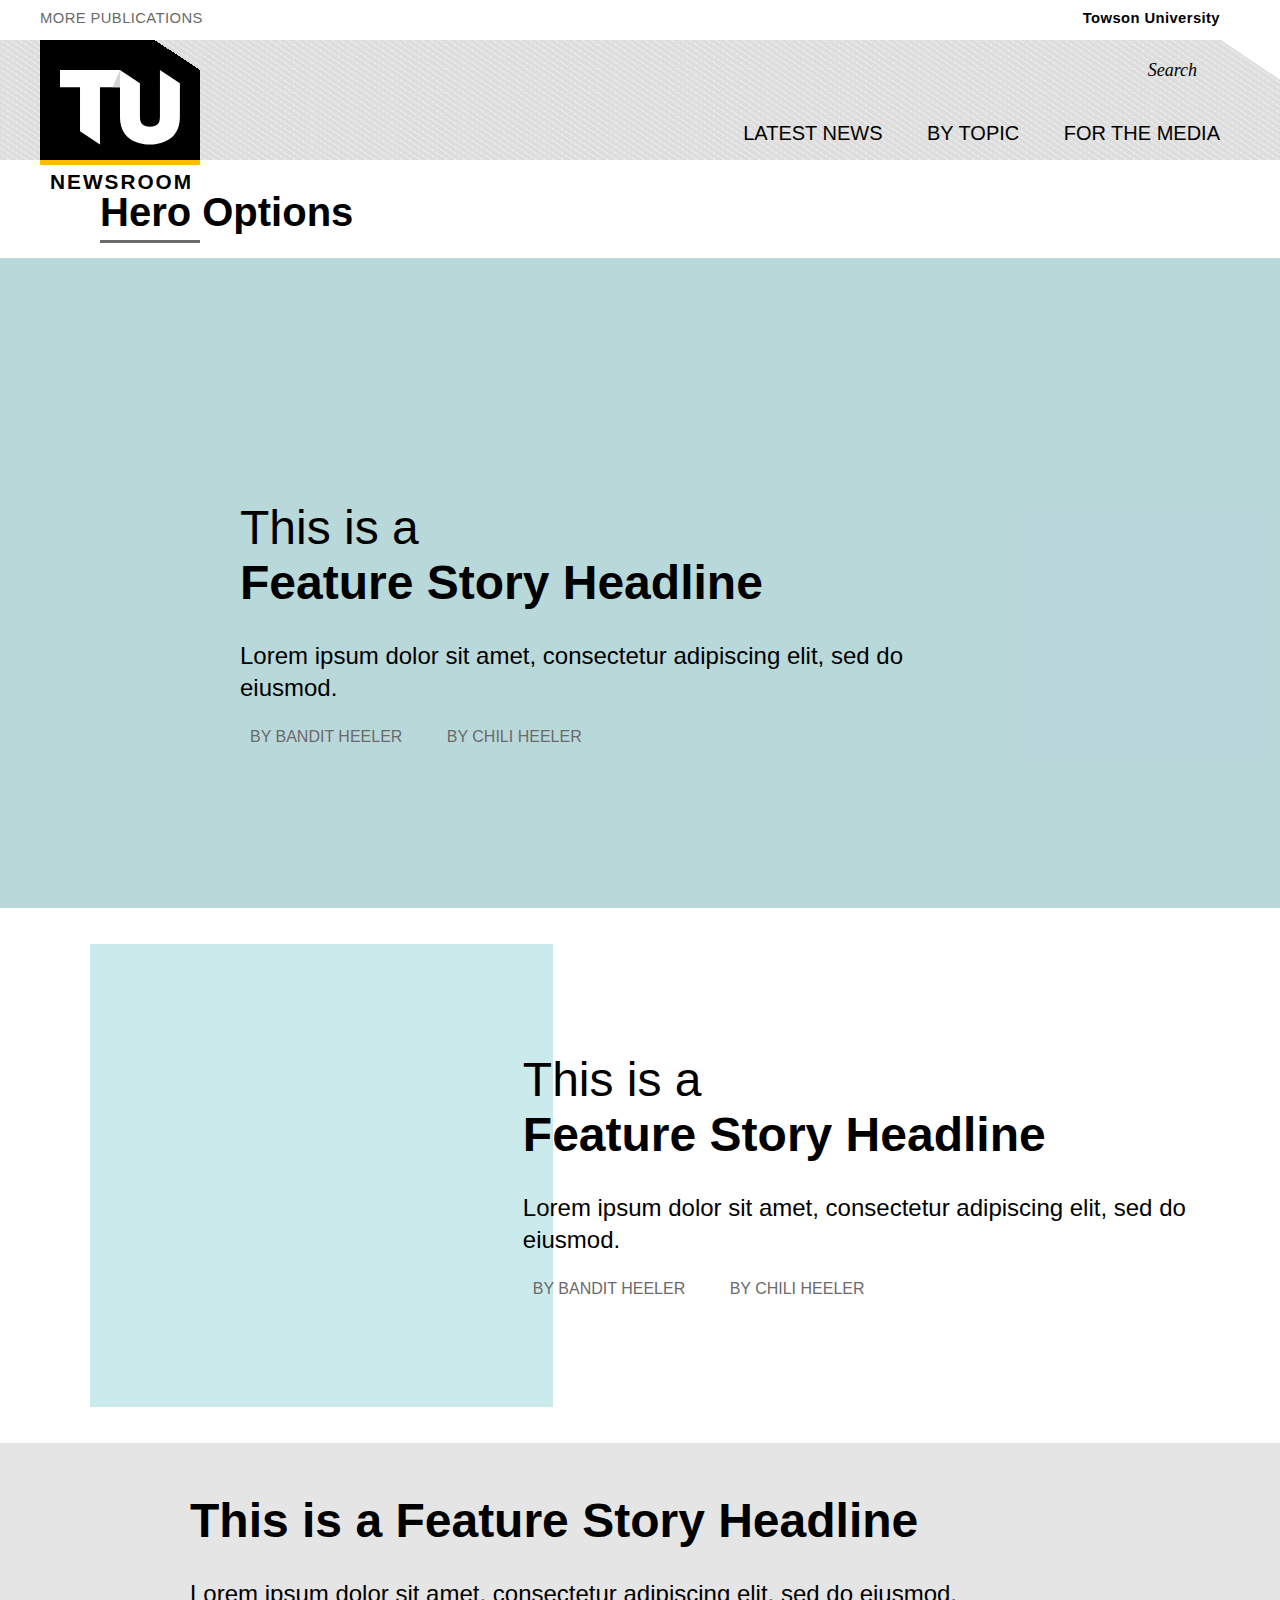
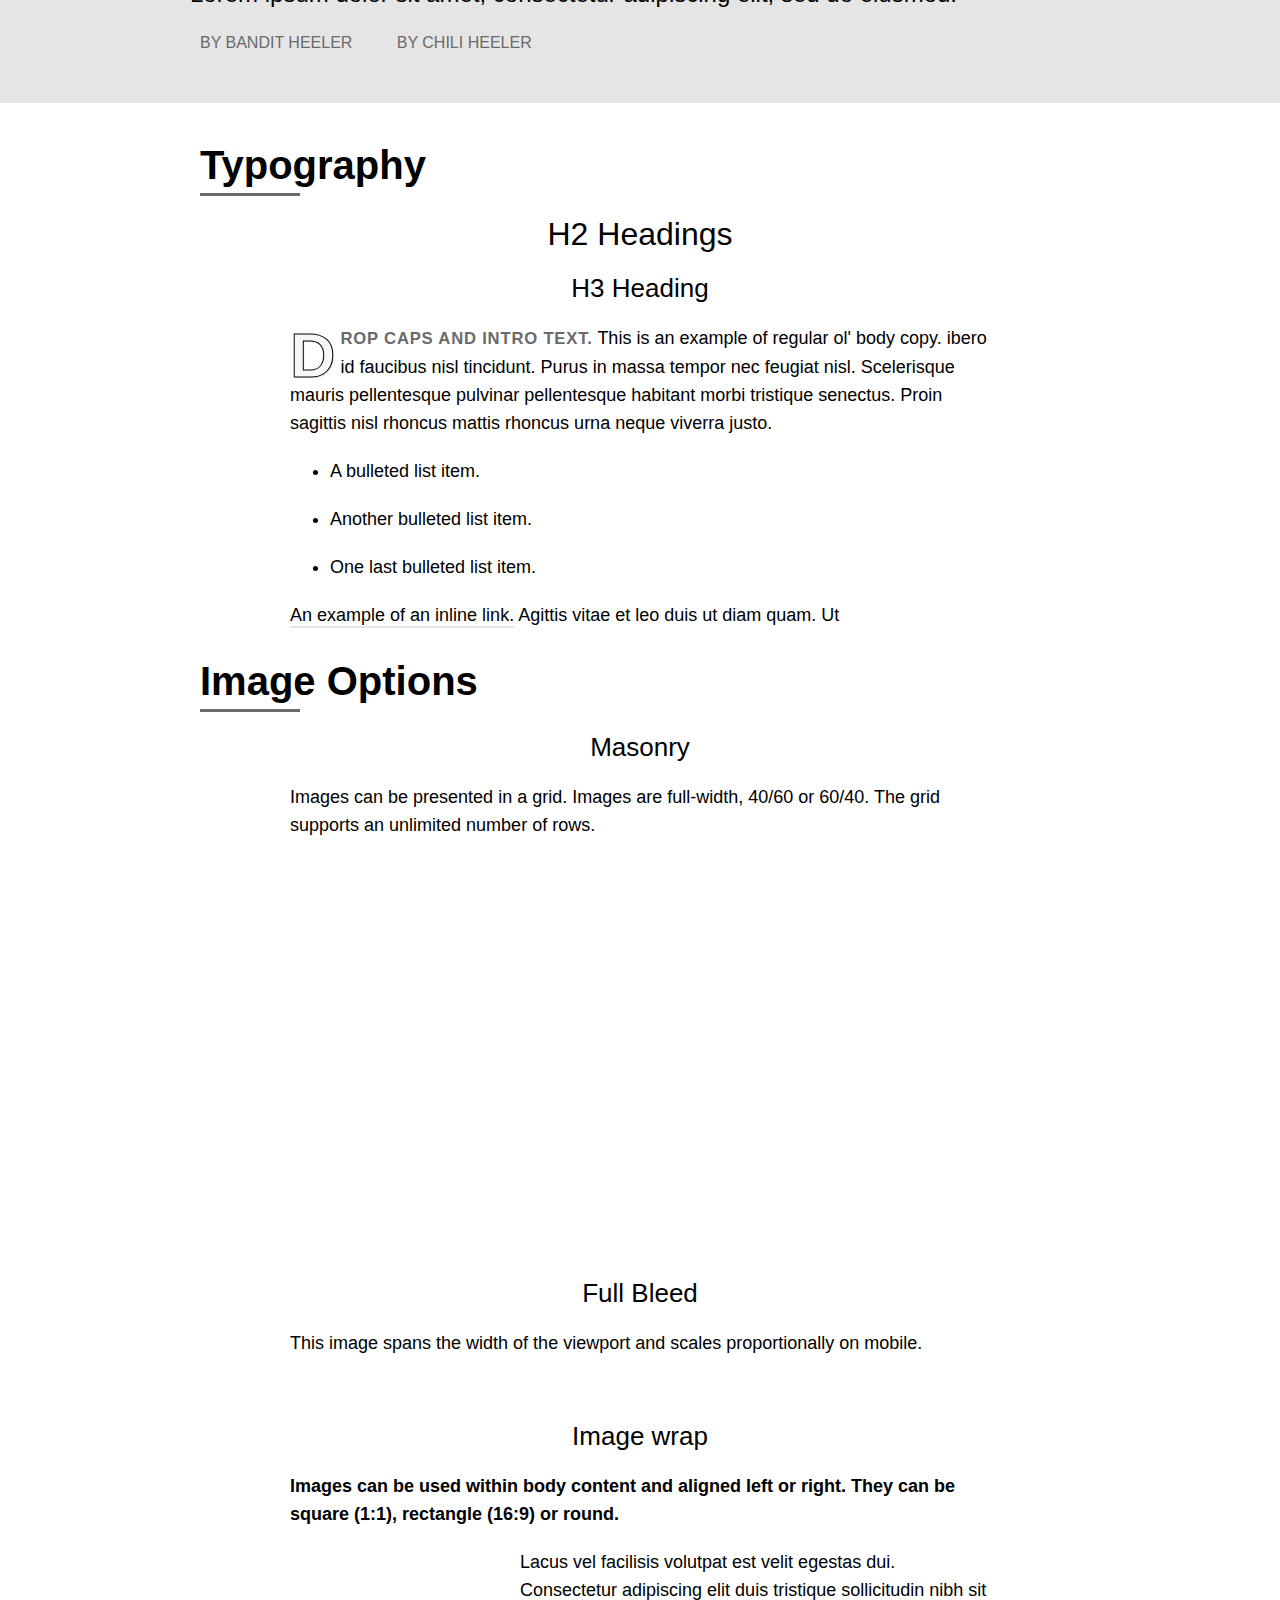
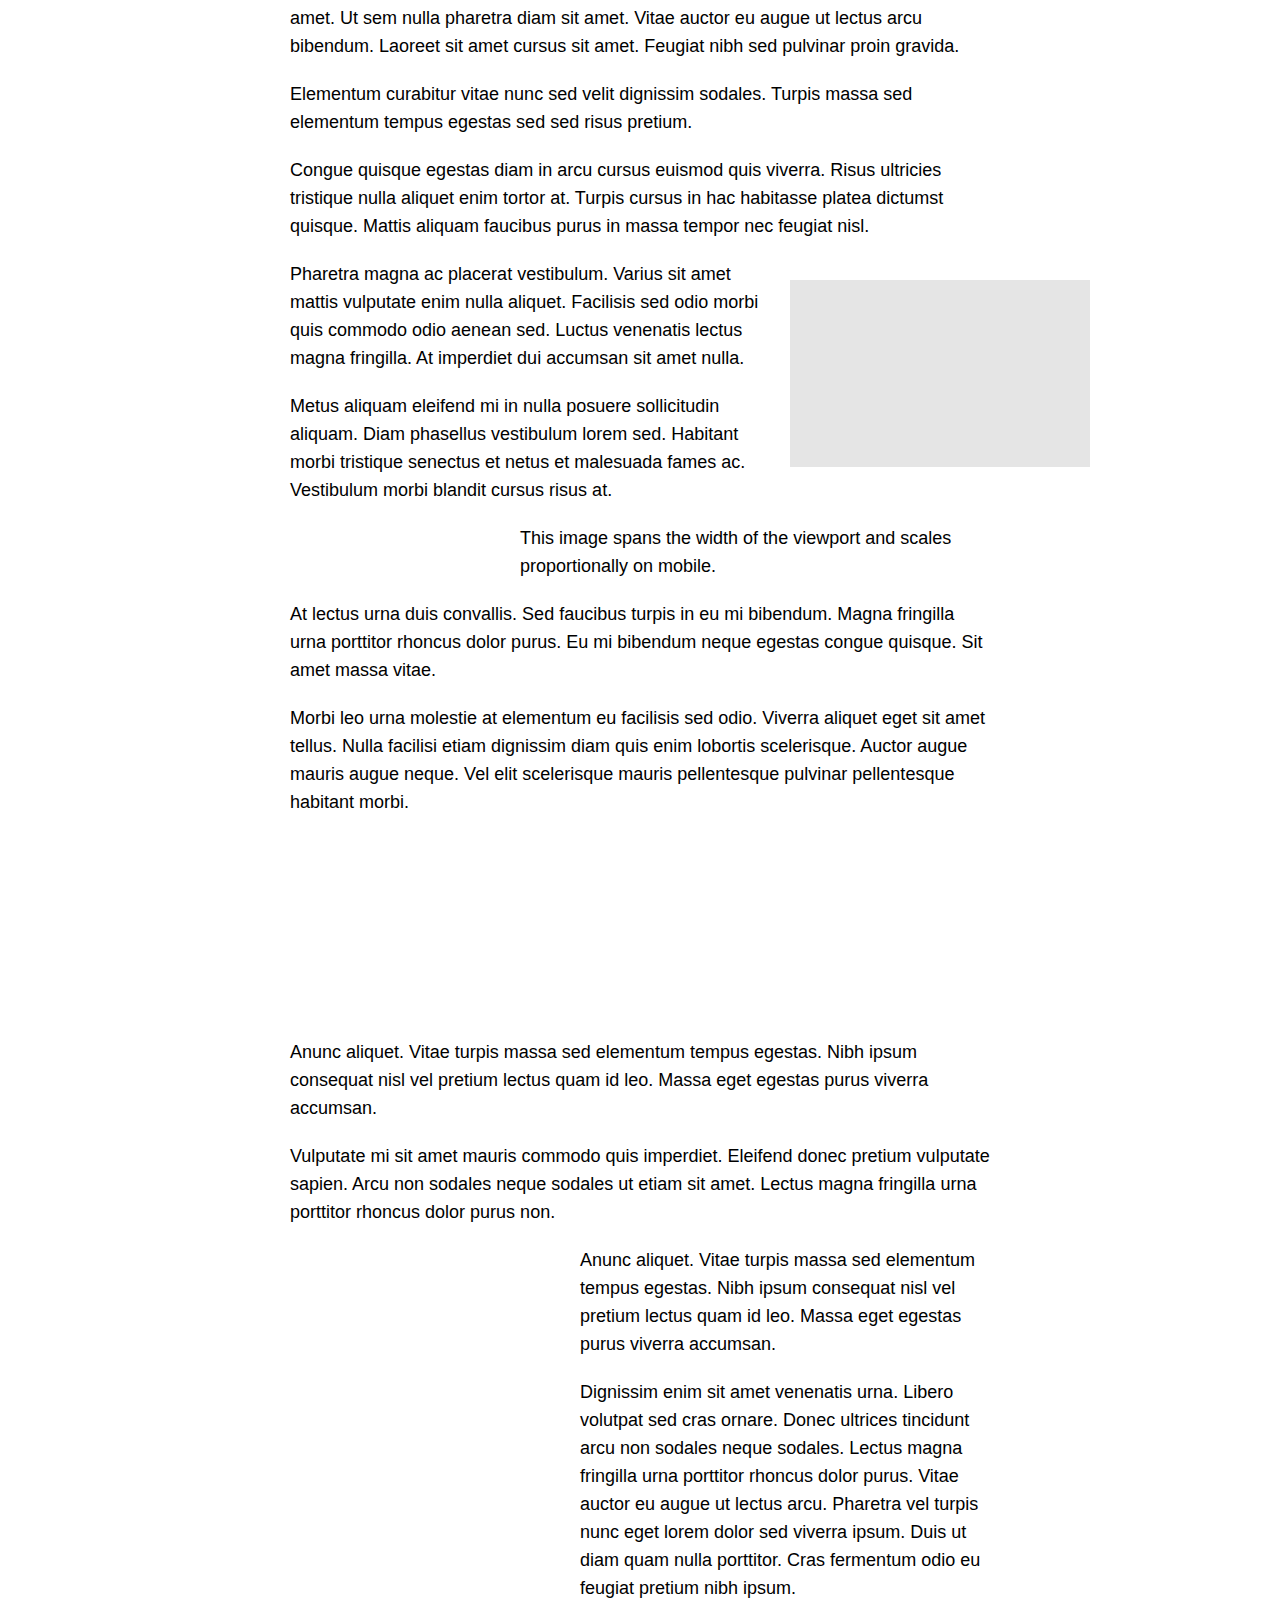
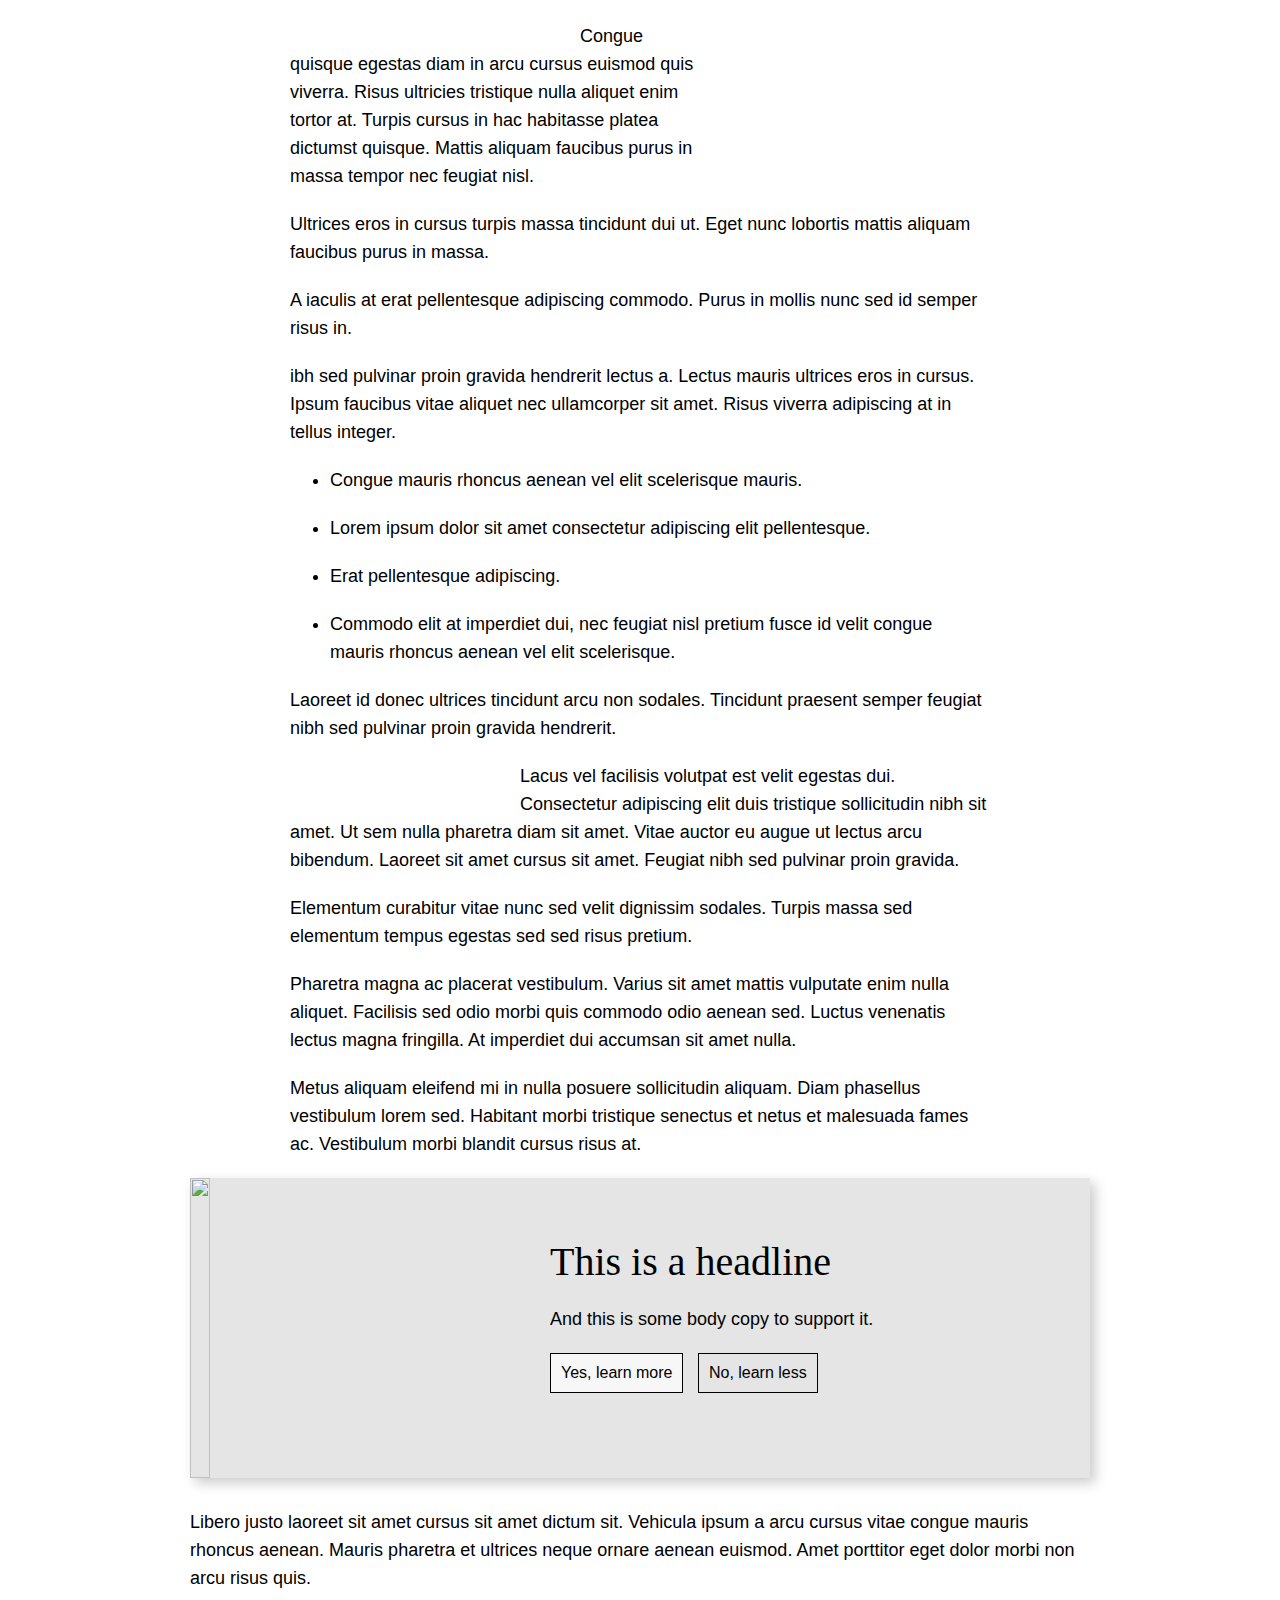
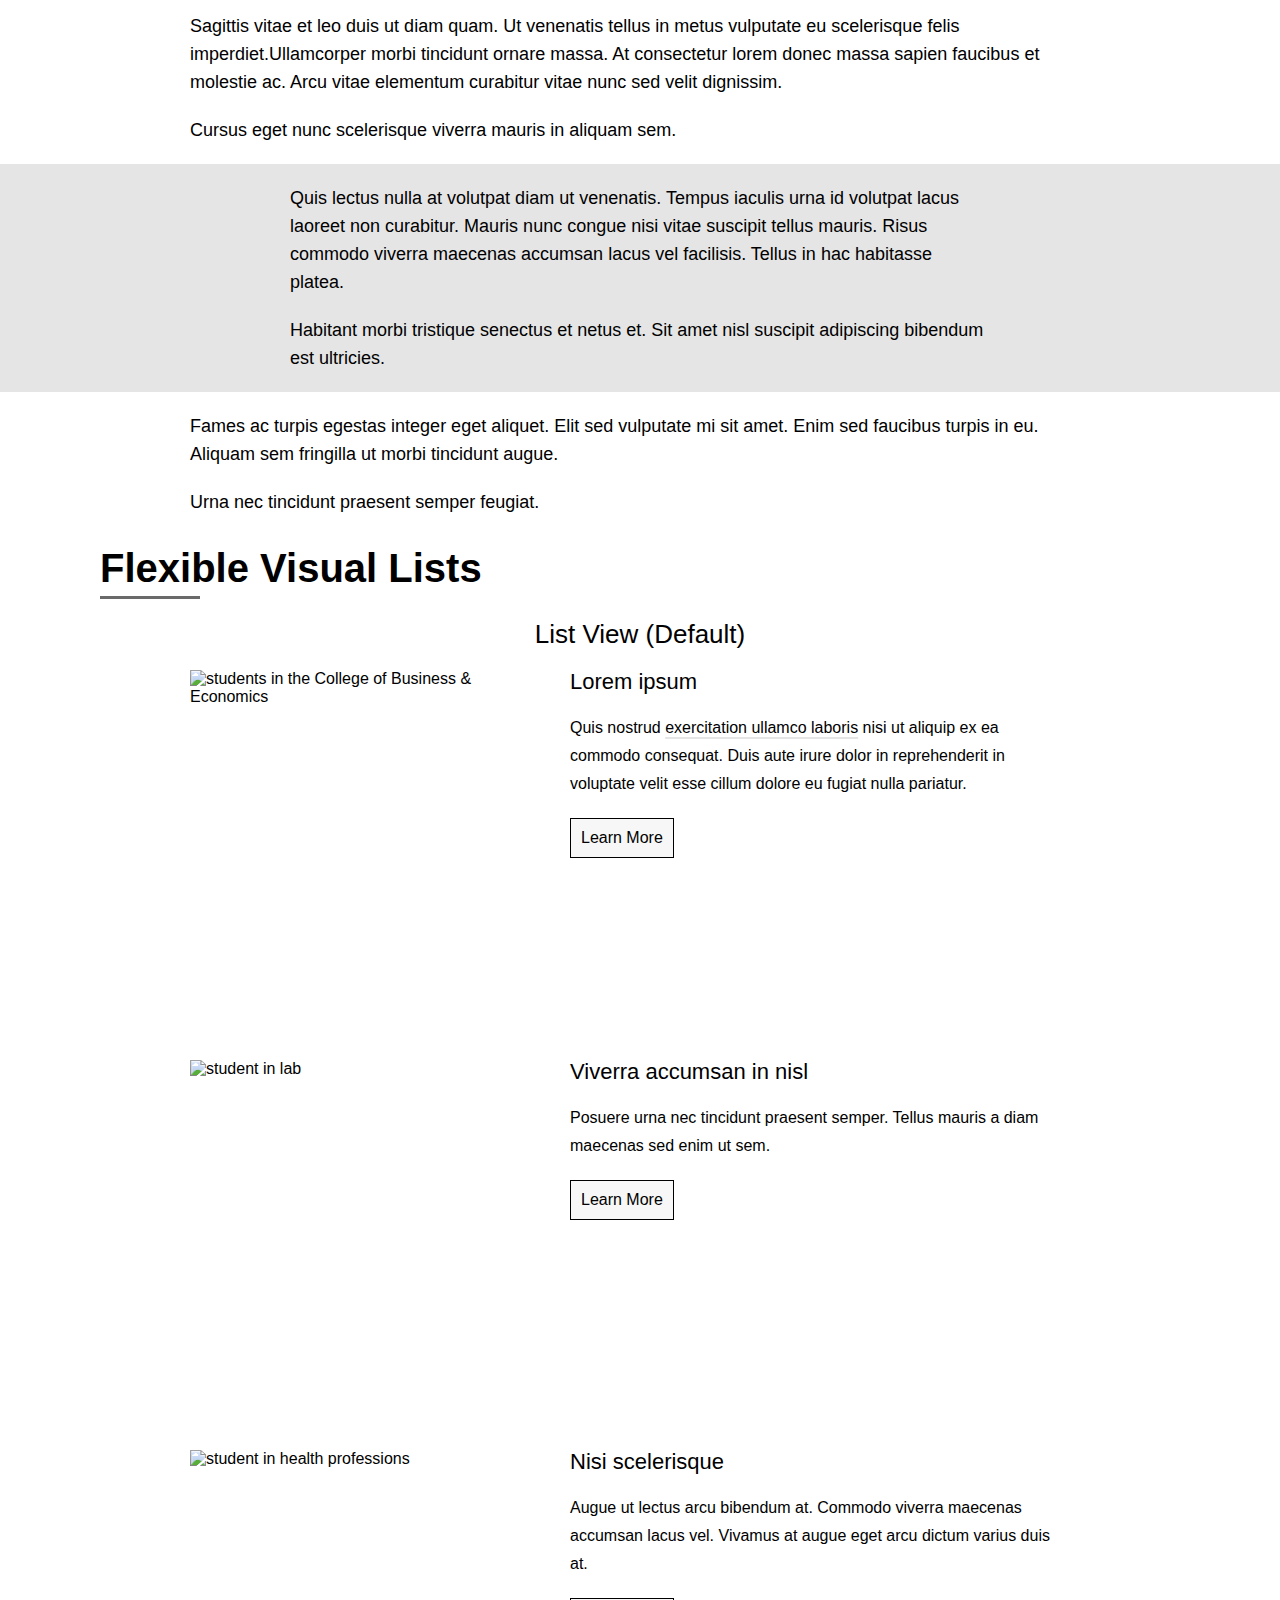
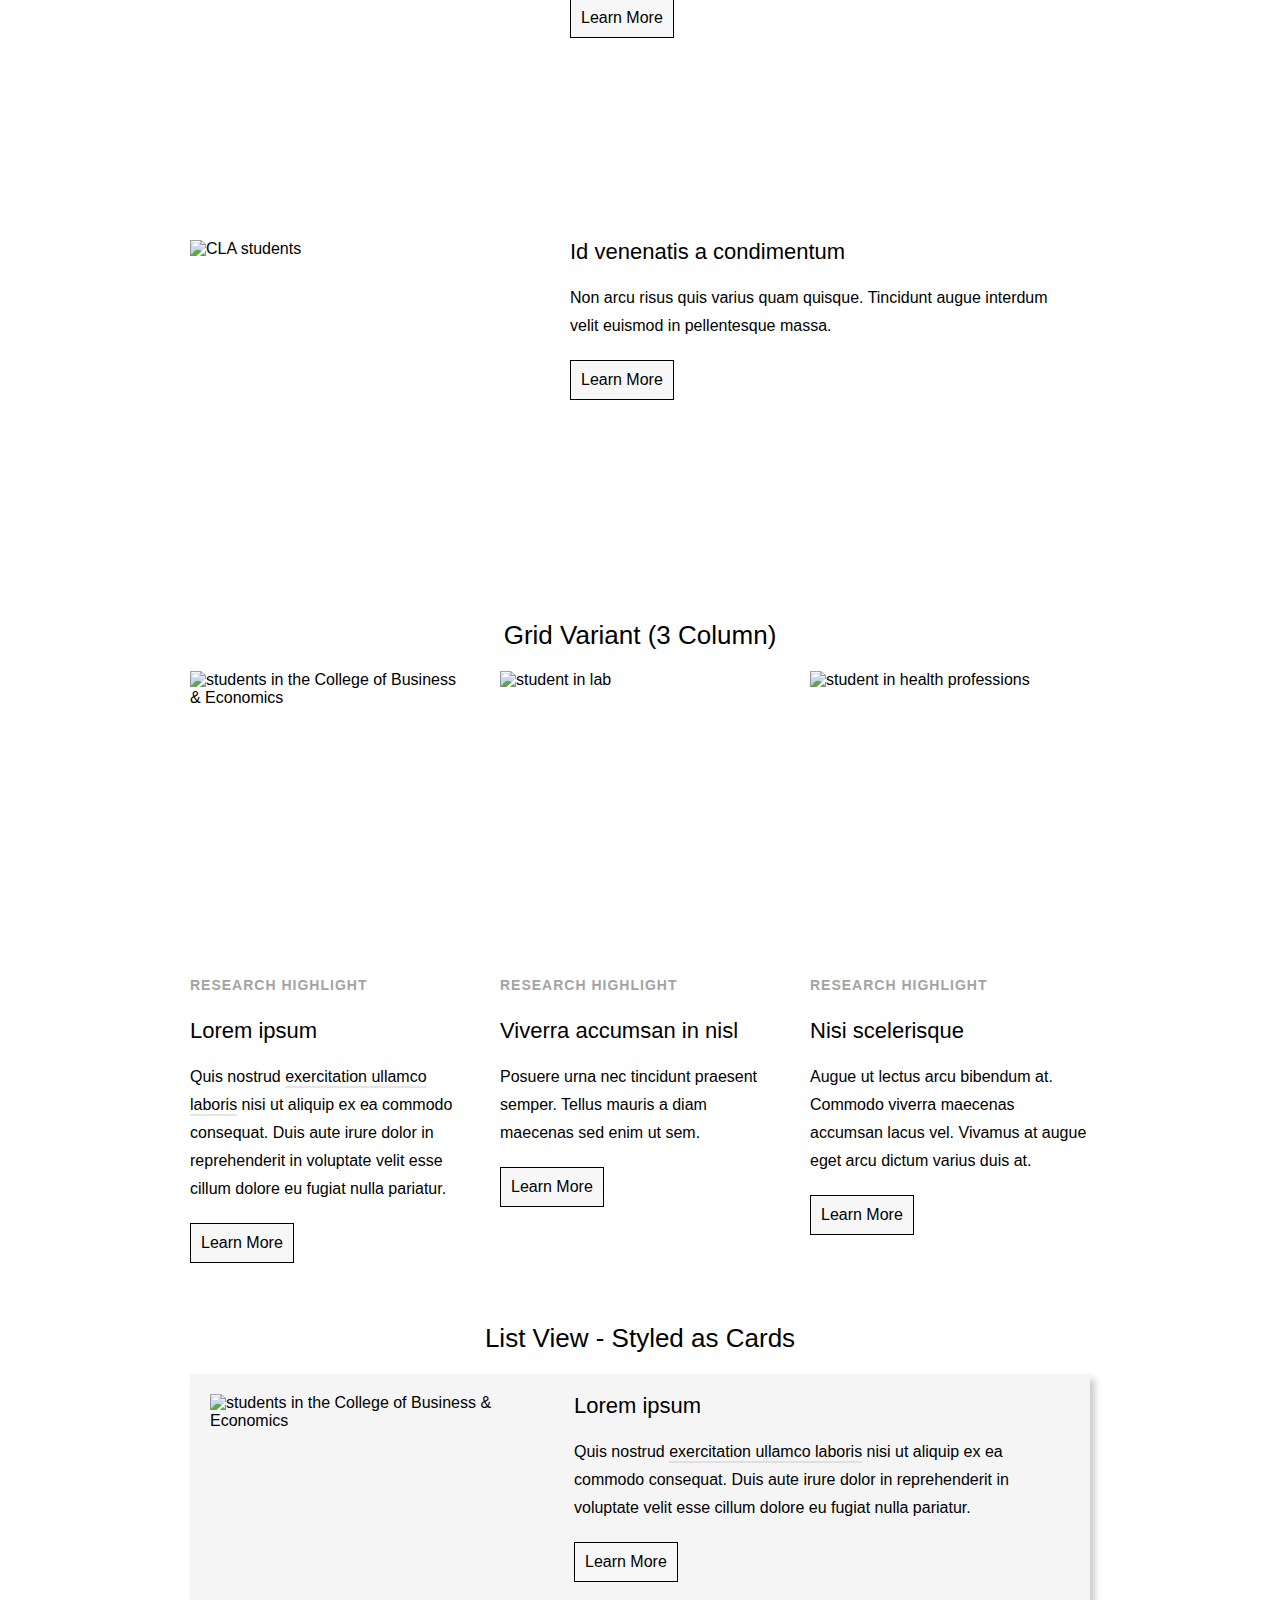
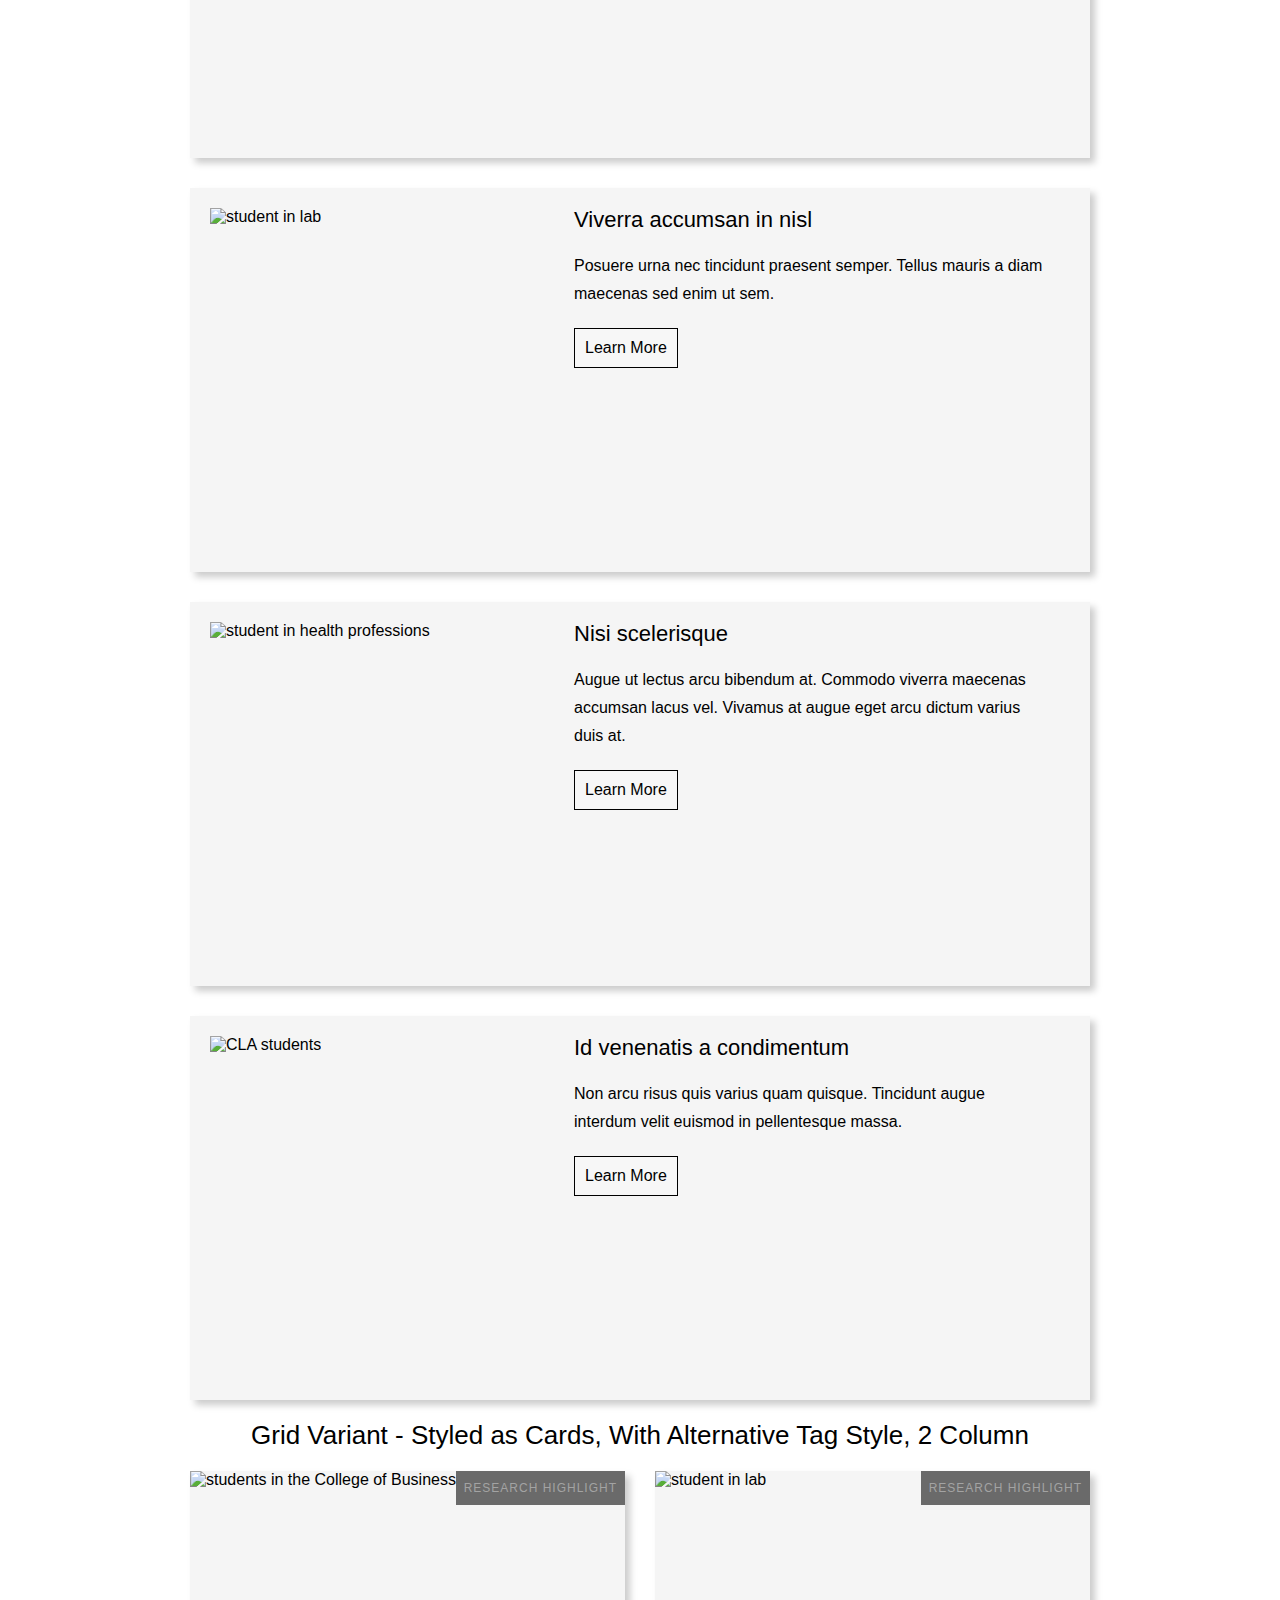
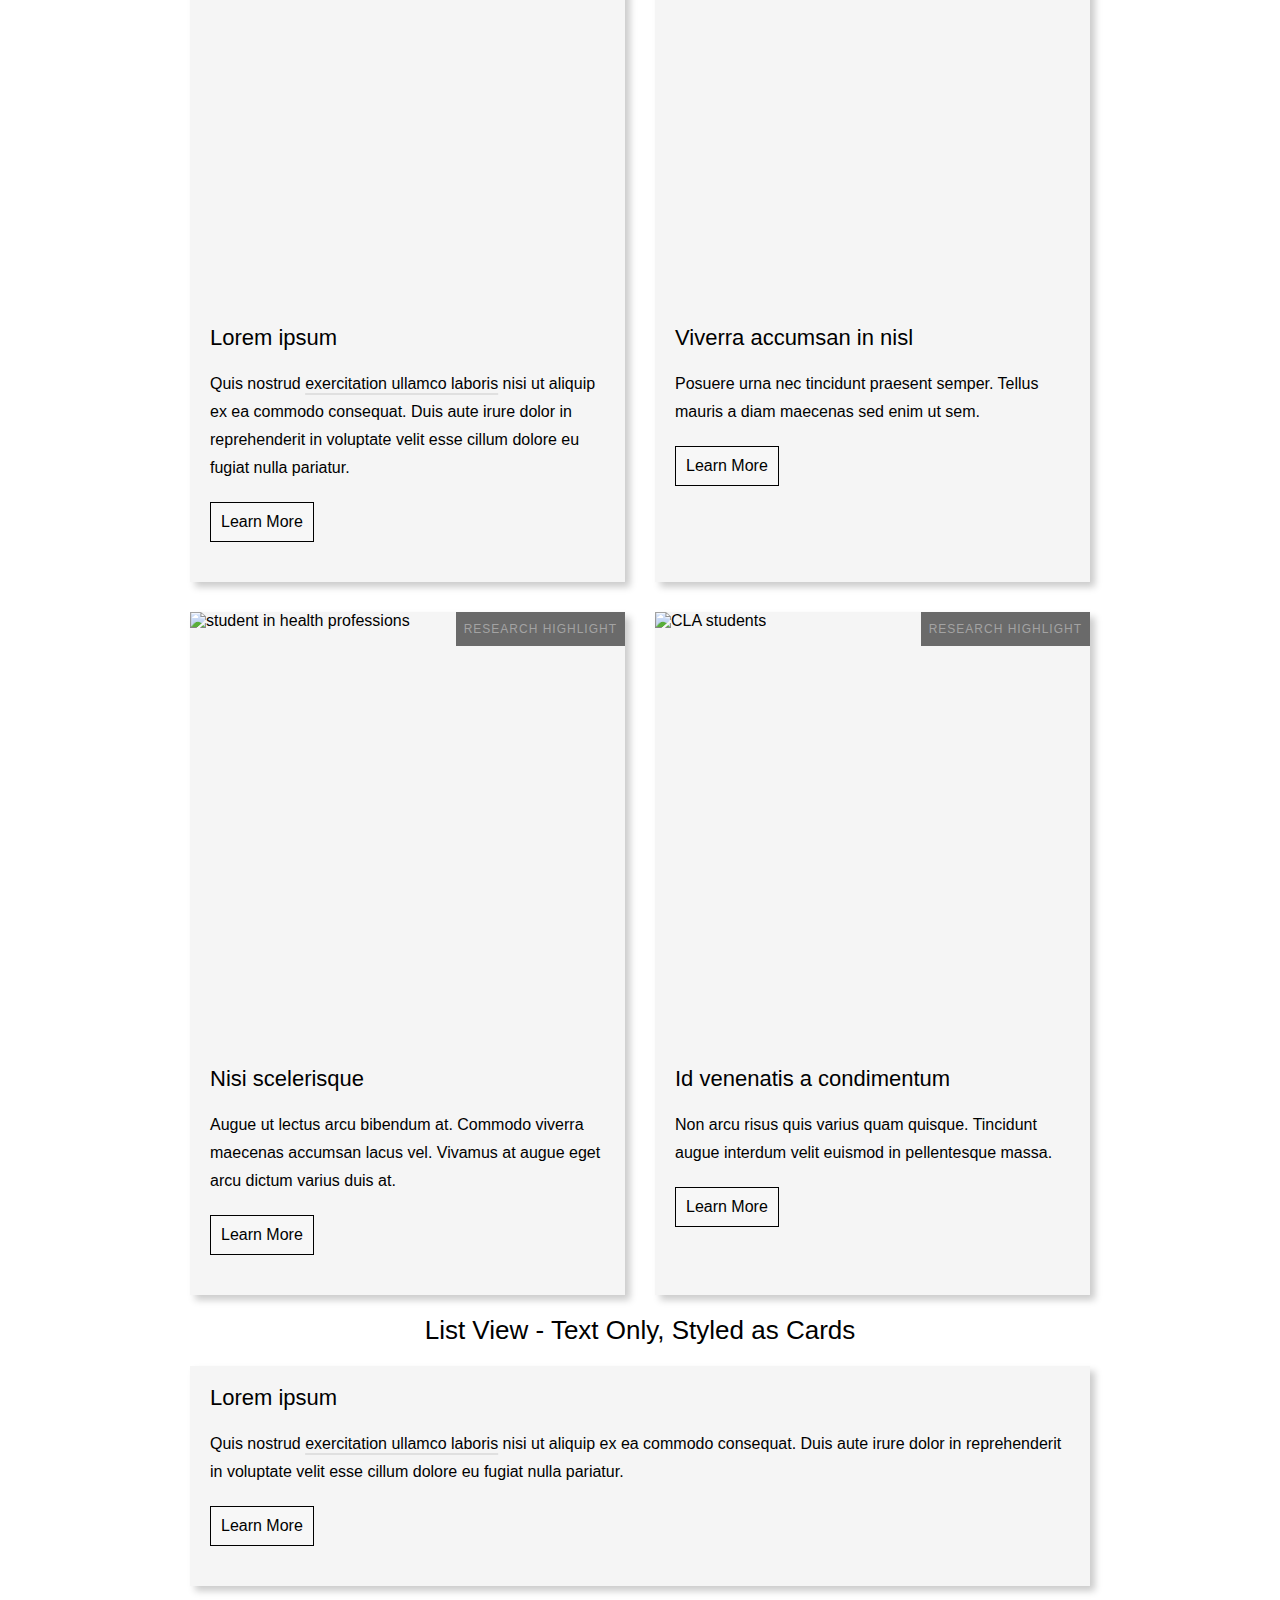
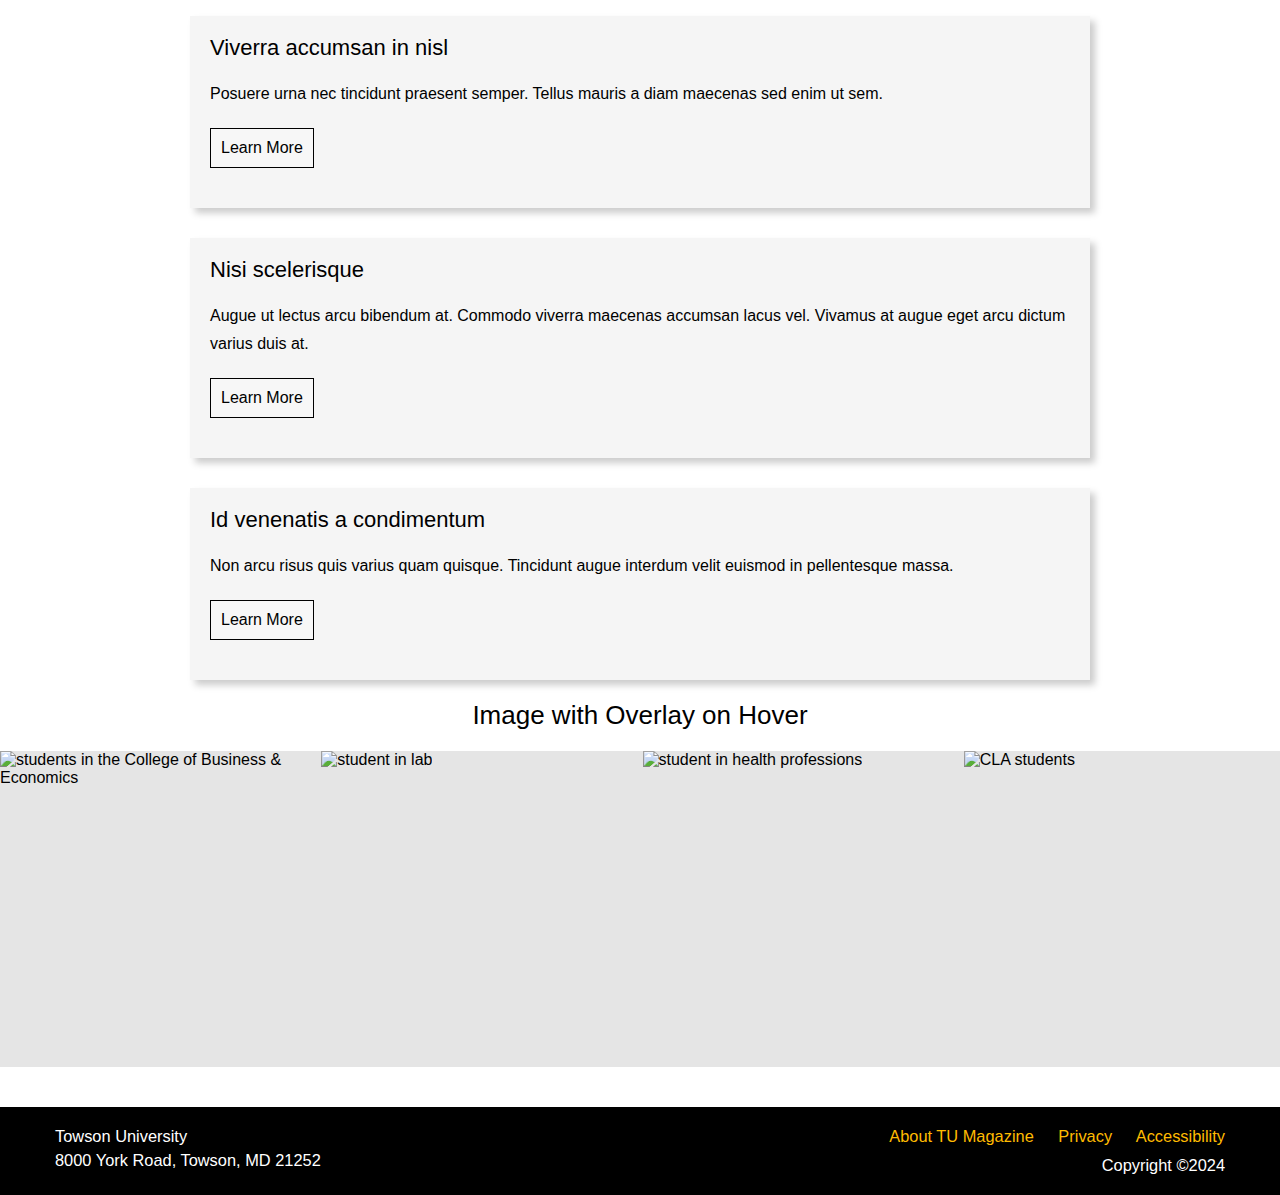
==== commit d8635d7f: "snippets" ====
--- a/all.html
+++ b/all.html
@@ -243,303 +243,83 @@
 								<img src="https://www.towson.edu/homepage/2022-homepage/fall-tiger-admissions-deadlines-jumbo.jpg">
 							</figure>
 						</div> <!-- /.full-bleed-section -->
-					</div> <!-- /.body-section -->
 					
-					<h3>Image wrap</h3>
-					<p><strong>Images can be used within body content and aligned left or right. They can be square (1:1), rectangle (16:9) or round.</strong></p>
-					<figure class="in-content-image left" style="width:300px;"></figure> <!-- /.in-content-image left -->
-					<p>Lacus vel facilisis volutpat est velit egestas dui. Consectetur adipiscing elit duis tristique sollicitudin nibh sit amet. Ut sem nulla pharetra diam sit amet. Vitae auctor eu augue ut lectus arcu bibendum. Laoreet sit amet cursus sit amet. Feugiat nibh sed pulvinar proin gravida.</p>
-					<p>Elementum curabitur vitae nunc sed velit dignissim sodales. Turpis massa sed elementum tempus egestas sed sed risus pretium.</p>
-					<p>Congue quisque egestas diam in arcu cursus euismod quis viverra. Risus ultricies tristique nulla aliquet enim tortor at. Turpis cursus in hac habitasse platea dictumst quisque. Mattis aliquam faucibus purus in massa tempor nec feugiat nisl.</p>
-					<figure class="in-content-image right rectangle" style="width:300px;"></figure> <!-- /.in-content-image right rectangle -->
-					<p>Pharetra magna ac placerat vestibulum. Varius sit amet mattis vulputate enim nulla aliquet. Facilisis sed odio morbi quis commodo odio aenean sed. Luctus venenatis lectus magna fringilla. At imperdiet dui accumsan sit amet nulla.</p>
-					<p>Metus aliquam eleifend mi in nulla posuere sollicitudin aliquam. Diam phasellus vestibulum lorem sed. Habitant morbi tristique senectus et netus et malesuada fames ac. Vestibulum morbi blandit cursus risus at.</p>
-					<figure class="in-content-image left round" style="width:300px;"></figure> <!-- /.in-content-image left round -->
-					<p>This image spans the width of the viewport and scales proportionally on mobile.</p>
-					<p>At lectus urna duis convallis. Sed faucibus turpis in eu mi bibendum. Magna fringilla urna porttitor rhoncus dolor purus. Eu mi bibendum neque egestas congue quisque. Sit amet massa vitae.</p>
-					<p>Morbi leo urna molestie at elementum eu facilisis sed odio. Viverra aliquet eget sit amet tellus. Nulla facilisi etiam dignissim diam quis enim lobortis scelerisque. Auctor augue mauris augue neque. Vel elit scelerisque mauris pellentesque pulvinar pellentesque habitant morbi.</p>
-					<blockquote class="pull-quote aniview-v4" data-av-animation="animate__fadeIn animate__delay-500ms">
-						<p>Sit amet est placerat in egestas erat imperdiet sed euismod. Nam aliquam sem et tortor consequat id porta. Eget lorem dolor sed viverra ipsum nunc aliquet.</p>
-					</blockquote> <!-- /.pull-quote aniview-v4 -->
-					<p>Anunc aliquet. Vitae turpis massa sed elementum tempus egestas. Nibh ipsum consequat nisl vel pretium lectus quam id leo. Massa eget egestas purus viverra accumsan.</p>
-					<p>Vulputate mi sit amet mauris commodo quis imperdiet. Eleifend donec pretium vulputate sapien. Arcu non sodales neque sodales ut etiam sit amet. Lectus magna fringilla urna porttitor rhoncus dolor purus non.</p>
-					<blockquote class="pull-quote quote left aniview-v4" data-av-animation="animate__fadeIn animate__delay-500ms">
-						<p>Adipiscing elit ut aliquam purus sit amet luctus venenatis lectus. Nunc sed velit dignissim sodales ut eu sem integer vitae. Sed nisi lacus sed viverra tellus in.</p>
-						<p class="attrib">Dan Fox, Creator of Internets</p>
-					</blockquote> <!-- /.pull-quote quote left aniview-v4 -->
-					<p>Anunc aliquet. Vitae turpis massa sed elementum tempus egestas. Nibh ipsum consequat nisl vel pretium lectus quam id leo. Massa eget egestas purus viverra accumsan.</p>
-					<p>Dignissim enim sit amet venenatis urna. Libero volutpat sed cras ornare. Donec ultrices tincidunt arcu non sodales neque sodales. Lectus magna fringilla urna porttitor rhoncus dolor purus. Vitae auctor eu augue ut lectus arcu. Pharetra vel turpis nunc eget lorem dolor sed viverra ipsum. Duis ut diam quam nulla porttitor. Cras fermentum odio eu feugiat pretium nibh ipsum.</p>
-					<blockquote class="pull-quote right aniview-v4" data-av-animation="animate__fadeIn animate__delay-500ms">
-						<p>Laoreet id donec ultrices tincidunt arcu non sodales neque.</p>
-					</blockquote> <!-- /.pull-quote right aniview-v4 -->
-					<p>Congue quisque egestas diam in arcu cursus euismod quis viverra. Risus ultricies tristique nulla aliquet enim tortor at. Turpis cursus in hac habitasse platea dictumst quisque. Mattis aliquam faucibus purus in massa tempor nec feugiat nisl.</p>
-					<p>Ultrices eros in cursus turpis massa tincidunt dui ut. Eget nunc lobortis mattis aliquam faucibus purus in massa.</p>
-					<p>A iaculis at erat pellentesque adipiscing commodo. Purus in mollis nunc sed id semper risus in.</p>
-					<p>ibh sed pulvinar proin gravida hendrerit lectus a. Lectus mauris ultrices eros in cursus. Ipsum faucibus vitae aliquet nec ullamcorper sit amet. Risus viverra adipiscing at in tellus integer.</p>
-					<ul>
-						<li>Congue mauris rhoncus aenean vel elit scelerisque mauris.</li>
-						<li>Lorem ipsum dolor sit amet consectetur adipiscing elit pellentesque.</li>
-						<li>Erat pellentesque adipiscing.</li>
-						<li>Commodo elit at imperdiet dui, nec feugiat nisl pretium fusce id velit congue mauris rhoncus aenean vel elit scelerisque.</li>
-					</ul> <!-- /ul -->
-					<p>Laoreet id donec ultrices tincidunt arcu non sodales. Tincidunt praesent semper feugiat nibh sed pulvinar proin gravida hendrerit.</p>
-					<figure class="in-content-image left" style="width:300px;"></figure> <!-- /.in-content-image left -->
-					<p>Lacus vel facilisis volutpat est velit egestas dui. Consectetur adipiscing elit duis tristique sollicitudin nibh sit amet. Ut sem nulla pharetra diam sit amet. Vitae auctor eu augue ut lectus arcu bibendum. Laoreet sit amet cursus sit amet. Feugiat nibh sed pulvinar proin gravida.</p>
-					<p>Elementum curabitur vitae nunc sed velit dignissim sodales. Turpis massa sed elementum tempus egestas sed sed risus pretium.</p>
-					<p>Pharetra magna ac placerat vestibulum. Varius sit amet mattis vulputate enim nulla aliquet. Facilisis sed odio morbi quis commodo odio aenean sed. Luctus venenatis lectus magna fringilla. At imperdiet dui accumsan sit amet nulla.</p>
-					<p>Metus aliquam eleifend mi in nulla posuere sollicitudin aliquam. Diam phasellus vestibulum lorem sed. Habitant morbi tristique senectus et netus et malesuada fames ac. Vestibulum morbi blandit cursus risus at.</p>
-					<div class="full-width">
-						<div class="av-container av-visible"></div> <!-- /.av-container av-visible -->
-						<div class="callout shadow">
-							<img src="https://www.towson.edu/homepage/2022-homepage/fall-tiger-admissions-deadlines-jumbo.jpg">
-							<div class="callout-content">
-								<h2>This is a headline</h2>
-								<p>And this is some body copy to support it.</p>
-								<a href="#" class="content-button">Yes, learn more</a>
-								<a href="#" class="content-button secondary">No, learn less</a>
-							</div> <!-- /.callout-content -->
-						</div> <!-- /.callout shadow -->
-						<p>Libero justo laoreet sit amet cursus sit amet dictum sit. Vehicula ipsum a arcu cursus vitae congue mauris rhoncus aenean. Mauris pharetra et ultrices neque ornare aenean euismod. Amet porttitor eget dolor morbi non arcu risus quis.</p>
-						<p>Sagittis vitae et leo duis ut diam quam. Ut venenatis tellus in metus vulputate eu scelerisque felis imperdiet.Ullamcorper morbi tincidunt ornare massa. At consectetur lorem donec massa sapien faucibus et molestie ac. Arcu vitae elementum curabitur vitae nunc sed velit dignissim.</p>
-						<p>Cursus eget nunc scelerisque viverra mauris in aliquam sem.</p>
-						<div class="full-bleed-section">
-							<div class="content-constrain">
-								<p>Quis lectus nulla at volutpat diam ut venenatis. Tempus iaculis urna id volutpat lacus laoreet non curabitur. Mauris nunc congue nisi vitae suscipit tellus mauris. Risus commodo viverra maecenas accumsan lacus vel facilisis. Tellus in hac habitasse platea. </p>
-								<p>Habitant morbi tristique senectus et netus et. Sit amet nisl suscipit adipiscing bibendum est ultricies. </p>
-							</div> <!-- /.content-constrain -->
-						</div> <!-- /.full-bleed-section -->
-						<p>Fames ac turpis egestas integer eget aliquet. Elit sed vulputate mi sit amet. Enim sed faucibus turpis in eu. Aliquam sem fringilla ut morbi tincidunt augue. </p>
-						<p>Urna nec tincidunt praesent semper feugiat.</p>
+					
+						<h3>Image wrap</h3>
+						<p><strong>Images can be used within body content and aligned left or right. They can be square (1:1), rectangle (16:9) or round.</strong></p>
+						<figure class="in-content-image left" style="width:300px;"></figure> <!-- /.in-content-image left -->
+						<p>Lacus vel facilisis volutpat est velit egestas dui. Consectetur adipiscing elit duis tristique sollicitudin nibh sit amet. Ut sem nulla pharetra diam sit amet. Vitae auctor eu augue ut lectus arcu bibendum. Laoreet sit amet cursus sit amet. Feugiat nibh sed pulvinar proin gravida.</p>
+						<p>Elementum curabitur vitae nunc sed velit dignissim sodales. Turpis massa sed elementum tempus egestas sed sed risus pretium.</p>
+						<p>Congue quisque egestas diam in arcu cursus euismod quis viverra. Risus ultricies tristique nulla aliquet enim tortor at. Turpis cursus in hac habitasse platea dictumst quisque. Mattis aliquam faucibus purus in massa tempor nec feugiat nisl.</p>
+						<figure class="in-content-image right rectangle" style="width:300px;"></figure> <!-- /.in-content-image right rectangle -->
+						<p>Pharetra magna ac placerat vestibulum. Varius sit amet mattis vulputate enim nulla aliquet. Facilisis sed odio morbi quis commodo odio aenean sed. Luctus venenatis lectus magna fringilla. At imperdiet dui accumsan sit amet nulla.</p>
+						<p>Metus aliquam eleifend mi in nulla posuere sollicitudin aliquam. Diam phasellus vestibulum lorem sed. Habitant morbi tristique senectus et netus et malesuada fames ac. Vestibulum morbi blandit cursus risus at.</p>
+						<figure class="in-content-image left round" style="width:300px;"></figure> <!-- /.in-content-image left round -->
+						<p>This image spans the width of the viewport and scales proportionally on mobile.</p>
+						<p>At lectus urna duis convallis. Sed faucibus turpis in eu mi bibendum. Magna fringilla urna porttitor rhoncus dolor purus. Eu mi bibendum neque egestas congue quisque. Sit amet massa vitae.</p>
+						<p>Morbi leo urna molestie at elementum eu facilisis sed odio. Viverra aliquet eget sit amet tellus. Nulla facilisi etiam dignissim diam quis enim lobortis scelerisque. Auctor augue mauris augue neque. Vel elit scelerisque mauris pellentesque pulvinar pellentesque habitant morbi.</p>
+						<blockquote class="pull-quote aniview-v4" data-av-animation="animate__fadeIn animate__delay-500ms">
+							<p>Sit amet est placerat in egestas erat imperdiet sed euismod. Nam aliquam sem et tortor consequat id porta. Eget lorem dolor sed viverra ipsum nunc aliquet.</p>
+						</blockquote> <!-- /.pull-quote aniview-v4 -->
+						<p>Anunc aliquet. Vitae turpis massa sed elementum tempus egestas. Nibh ipsum consequat nisl vel pretium lectus quam id leo. Massa eget egestas purus viverra accumsan.</p>
+						<p>Vulputate mi sit amet mauris commodo quis imperdiet. Eleifend donec pretium vulputate sapien. Arcu non sodales neque sodales ut etiam sit amet. Lectus magna fringilla urna porttitor rhoncus dolor purus non.</p>
+						<blockquote class="pull-quote quote left aniview-v4" data-av-animation="animate__fadeIn animate__delay-500ms">
+							<p>Adipiscing elit ut aliquam purus sit amet luctus venenatis lectus. Nunc sed velit dignissim sodales ut eu sem integer vitae. Sed nisi lacus sed viverra tellus in.</p>
+							<p class="attrib">Dan Fox, Creator of Internets</p>
+						</blockquote> <!-- /.pull-quote quote left aniview-v4 -->
+						<p>Anunc aliquet. Vitae turpis massa sed elementum tempus egestas. Nibh ipsum consequat nisl vel pretium lectus quam id leo. Massa eget egestas purus viverra accumsan.</p>
+						<p>Dignissim enim sit amet venenatis urna. Libero volutpat sed cras ornare. Donec ultrices tincidunt arcu non sodales neque sodales. Lectus magna fringilla urna porttitor rhoncus dolor purus. Vitae auctor eu augue ut lectus arcu. Pharetra vel turpis nunc eget lorem dolor sed viverra ipsum. Duis ut diam quam nulla porttitor. Cras fermentum odio eu feugiat pretium nibh ipsum.</p>
+						<blockquote class="pull-quote right aniview-v4" data-av-animation="animate__fadeIn animate__delay-500ms">
+							<p>Laoreet id donec ultrices tincidunt arcu non sodales neque.</p>
+						</blockquote> <!-- /.pull-quote right aniview-v4 -->
+						<p>Congue quisque egestas diam in arcu cursus euismod quis viverra. Risus ultricies tristique nulla aliquet enim tortor at. Turpis cursus in hac habitasse platea dictumst quisque. Mattis aliquam faucibus purus in massa tempor nec feugiat nisl.</p>
+						<p>Ultrices eros in cursus turpis massa tincidunt dui ut. Eget nunc lobortis mattis aliquam faucibus purus in massa.</p>
+						<p>A iaculis at erat pellentesque adipiscing commodo. Purus in mollis nunc sed id semper risus in.</p>
+						<p>ibh sed pulvinar proin gravida hendrerit lectus a. Lectus mauris ultrices eros in cursus. Ipsum faucibus vitae aliquet nec ullamcorper sit amet. Risus viverra adipiscing at in tellus integer.</p>
+						<ul>
+							<li>Congue mauris rhoncus aenean vel elit scelerisque mauris.</li>
+							<li>Lorem ipsum dolor sit amet consectetur adipiscing elit pellentesque.</li>
+							<li>Erat pellentesque adipiscing.</li>
+							<li>Commodo elit at imperdiet dui, nec feugiat nisl pretium fusce id velit congue mauris rhoncus aenean vel elit scelerisque.</li>
+						</ul> <!-- /ul -->
+						<p>Laoreet id donec ultrices tincidunt arcu non sodales. Tincidunt praesent semper feugiat nibh sed pulvinar proin gravida hendrerit.</p>
+						<figure class="in-content-image left" style="width:300px;"></figure> <!-- /.in-content-image left -->
+						<p>Lacus vel facilisis volutpat est velit egestas dui. Consectetur adipiscing elit duis tristique sollicitudin nibh sit amet. Ut sem nulla pharetra diam sit amet. Vitae auctor eu augue ut lectus arcu bibendum. Laoreet sit amet cursus sit amet. Feugiat nibh sed pulvinar proin gravida.</p>
+						<p>Elementum curabitur vitae nunc sed velit dignissim sodales. Turpis massa sed elementum tempus egestas sed sed risus pretium.</p>
+						<p>Pharetra magna ac placerat vestibulum. Varius sit amet mattis vulputate enim nulla aliquet. Facilisis sed odio morbi quis commodo odio aenean sed. Luctus venenatis lectus magna fringilla. At imperdiet dui accumsan sit amet nulla.</p>
+						<p>Metus aliquam eleifend mi in nulla posuere sollicitudin aliquam. Diam phasellus vestibulum lorem sed. Habitant morbi tristique senectus et netus et malesuada fames ac. Vestibulum morbi blandit cursus risus at.</p>
 						<div class="full-width">
-							<h2 class="style-guide-header">Flexible Visual Lists</h2>
-						</div> <!-- /.full-width -->
-						
-						<h3>List View (Default)</h3>
-						<div class="repeating-list list">
-							<div class="list-item">
-								<div class="repeating-list-image">
-									<img src="https://www.towson.edu/academics/images/our-colleges-cbe-sq.jpg" alt="students in the College of Business &amp; Economics">
-								</div>
-								<div class="repeating-list-body">
-									<h2>Lorem ipsum</h2>
-									<p>Quis nostrud <a href="#">exercitation ullamco laboris</a> nisi ut aliquip ex ea commodo consequat. Duis aute irure dolor in reprehenderit in voluptate velit esse cillum dolore eu fugiat nulla pariatur.</p>
-									<a class="content-button" href="#">Learn More</a>
-								</div> <!-- /.repeating-list-body -->
-							</div> <!-- /.list-item -->
-							<div class="list-item">
-								<div class="repeating-list-image">
-									<img src="https://www.towson.edu/academics/images/our-colleges-fcsm-sq.jpg" alt="student in lab">
-								</div>
-								<div class="repeating-list-body">
-									<h2>Viverra accumsan in nisl</h2>
-									<p>Posuere urna nec tincidunt praesent semper. Tellus mauris a diam maecenas sed enim ut sem. </p>
-									<a class="content-button" href="#">Learn More</a>
-								</div> <!-- /.repeating-list-body -->
-							</div> <!-- /.list-item -->
-							<div class="list-item">
-								<div class="repeating-list-image">
-									<img src="https://www.towson.edu/academics/images/our-colleges-chp-sq.jpg" alt="student in health professions">
-								</div>
-								<div class="repeating-list-body">
-									<h2>Nisi scelerisque</h2>
-									<p>Augue ut lectus arcu bibendum at. Commodo viverra maecenas accumsan lacus vel. Vivamus at augue eget arcu dictum varius duis at.</p>
-									<a class="content-button" href="#">Learn More</a>
-								</div> <!-- /.repeating-list-body -->
-							</div> <!-- /.list-item -->
-							<div class="list-item">
-								<div class="repeating-list-image">
-									<img src="https://www.towson.edu/academics/images/our-colleges-cla-01-sq.jpg" alt="CLA students">
-								</div>
-								<div class="repeating-list-body">
-									<h2>Id venenatis a condimentum</h2>
-									<p>Non arcu risus quis varius quam quisque. Tincidunt augue interdum velit euismod in pellentesque massa.</p>
-									<a class="content-button" href="#">Learn More</a>
-								</div> <!-- /.repeating-list-body -->
-							</div> <!-- /.list-item -->
-						</div> <!-- /.repeating-list list -->
-						
-						<h3>Grid Variant (3 Column)</h3>
-						<div class="repeating-list grid three-col">
-							<div class="list-item">
-								<div class="repeating-list-image">
-									<img src="https://www.towson.edu/academics/images/our-colleges-cbe-sq.jpg" alt="students in the College of Business &amp; Economics">
-								</div>
-								<div class="repeating-list-body">
-									<p class="tag">Research Highlight</p>
-									<h2>Lorem ipsum</h2>
-									<p>Quis nostrud <a href="#">exercitation ullamco laboris</a> nisi ut aliquip ex ea commodo consequat. Duis aute irure dolor in reprehenderit in voluptate velit esse cillum dolore eu fugiat nulla pariatur.</p>
-									<a class="content-button" href="#">Learn More</a>
-								</div> <!-- /.repeating-list-body -->
-							</div> <!-- /.list-item -->
-							<div class="list-item">
-								<div class="repeating-list-image">
-									<img src="https://www.towson.edu/academics/images/our-colleges-fcsm-sq.jpg" alt="student in lab">
-								</div>
-								<div class="repeating-list-body">
-									<p class="tag">Research Highlight</p>    
-									<h2>Viverra accumsan in nisl</h2>
-									<p>Posuere urna nec tincidunt praesent semper. Tellus mauris a diam maecenas sed enim ut sem. </p>
-									<a class="content-button" href="#">Learn More</a>
-								</div> <!-- /.repeating-list-body -->
-							</div> <!-- /.list-item -->
-							<div class="list-item">
-								<div class="repeating-list-image">
-									<img src="https://www.towson.edu/academics/images/our-colleges-chp-sq.jpg" alt="student in health professions">
-								</div>
-								<div class="repeating-list-body">
-									<p class="tag">Research Highlight</p>                                
-									<h2>Nisi scelerisque</h2>
-									<p>Augue ut lectus arcu bibendum at. Commodo viverra maecenas accumsan lacus vel. Vivamus at augue eget arcu dictum varius duis at.</p>
-									<a class="content-button" href="#">Learn More</a>
-								</div> <!-- /.repeating-list-body -->
-							</div> <!-- /.list-item -->
-						</div> <!-- /.repeating-list grid three-col -->
-						
-						<h3>List View - Styled as Cards</h3>
-						<div class="repeating-list cards list three-col">
-							<div class="list-item">
-								<div class="repeating-list-image">
-									<img src="https://www.towson.edu/academics/images/our-colleges-cbe-sq.jpg" alt="students in the College of Business &amp; Economics">
-								</div>
-								<div class="repeating-list-body">
-									<h2>Lorem ipsum</h2>
-									<p>Quis nostrud <a href="#">exercitation ullamco laboris</a> nisi ut aliquip ex ea commodo consequat. Duis aute irure dolor in reprehenderit in voluptate velit esse cillum dolore eu fugiat nulla pariatur.</p>
-									<a class="content-button" href="#">Learn More</a>
-								</div> <!-- /.repeating-list-body -->
-							</div> <!-- /.list-item -->
-							<div class="list-item">
-								<div class="repeating-list-image">
-									<img src="https://www.towson.edu/academics/images/our-colleges-fcsm-sq.jpg" alt="student in lab">
-								</div>
-								<div class="repeating-list-body">
-									<h2>Viverra accumsan in nisl</h2>
-									<p>Posuere urna nec tincidunt praesent semper. Tellus mauris a diam maecenas sed enim ut sem. </p>
-									<a class="content-button" href="#">Learn More</a>
-								</div> <!-- /.repeating-list-body -->
-							</div> <!-- /.list-item -->
-							<div class="list-item">
-								<div class="repeating-list-image">
-									<img src="https://www.towson.edu/academics/images/our-colleges-chp-sq.jpg" alt="student in health professions">
-								</div>
-								<div class="repeating-list-body">
-									<h2>Nisi scelerisque</h2>
-									<p>Augue ut lectus arcu bibendum at. Commodo viverra maecenas accumsan lacus vel. Vivamus at augue eget arcu dictum varius duis at.</p>
-									<a class="content-button" href="#">Learn More</a>
-								</div> <!-- /.repeating-list-body -->
-							</div> <!-- /.list-item -->
-							<div class="list-item">
-								<div class="repeating-list-image">
-									<img src="https://www.towson.edu/academics/images/our-colleges-cla-01-sq.jpg" alt="CLA students">
-								</div>
-								<div class="repeating-list-body">
-									<h2>Id venenatis a condimentum</h2>
-									<p>Non arcu risus quis varius quam quisque. Tincidunt augue interdum velit euismod in pellentesque massa.</p>
-									<a class="content-button" href="#">Learn More</a>
-								</div> <!-- /.repeating-list-body -->
-							</div> <!-- /.list-item -->
-						</div> <!-- /.repeating-list cards list three-col -->
-						
-						<h3>Grid Variant - Styled as Cards, With Alternative Tag Style, 2 Column</h3>
-						<div class="repeating-list cards ribbons grid two-col">
-							<div class="list-item">
-								<div class="repeating-list-image">
-									<img src="https://www.towson.edu/academics/images/our-colleges-cbe-sq.jpg" alt="students in the College of Business &amp; Economics">
-								</div>
-								<div class="repeating-list-body">
-									<p class="tag">Research Highlight</p>
-									<h2>Lorem ipsum</h2>
-									<p>Quis nostrud <a href="#">exercitation ullamco laboris</a> nisi ut aliquip ex ea commodo consequat. Duis aute irure dolor in reprehenderit in voluptate velit esse cillum dolore eu fugiat nulla pariatur.</p>
-									<a class="content-button" href="#">Learn More</a>
-								</div> <!-- /.repeating-list-body -->
-							</div> <!-- /.list-item -->
-							<div class="list-item">
-								<div class="repeating-list-image">
-									<img src="https://www.towson.edu/academics/images/our-colleges-fcsm-sq.jpg" alt="student in lab">
-								</div>
-								<div class="repeating-list-body">
-									<p class="tag">Research Highlight</p>
-									<h2>Viverra accumsan in nisl</h2>
-									<p>Posuere urna nec tincidunt praesent semper. Tellus mauris a diam maecenas sed enim ut sem. </p>
-									<a class="content-button" href="#">Learn More</a>
-								</div> <!-- /.repeating-list-body -->
-							</div> <!-- /.list-item -->
-							<div class="list-item">
-								<div class="repeating-list-image">
-									<img src="https://www.towson.edu/academics/images/our-colleges-chp-sq.jpg" alt="student in health professions">
-								</div>
-								<div class="repeating-list-body">
-									<p class="tag">Research Highlight</p>
-									<h2>Nisi scelerisque</h2>
-									<p>Augue ut lectus arcu bibendum at. Commodo viverra maecenas accumsan lacus vel. Vivamus at augue eget arcu dictum varius duis at.</p>
-									<a class="content-button" href="#">Learn More</a>
-								</div> <!-- /.repeating-list-body -->
-							</div> <!-- /.list-item -->
-							<div class="list-item">
-								<div class="repeating-list-image">
-									<img src="https://www.towson.edu/academics/images/our-colleges-cla-01-sq.jpg" alt="CLA students">
-								</div>
-								<div class="repeating-list-body">
-									<p class="tag">Research Highlight</p>
-									<h2>Id venenatis a condimentum</h2>
-									<p>Non arcu risus quis varius quam quisque. Tincidunt augue interdum velit euismod in pellentesque massa.</p>
-									<a class="content-button" href="#">Learn More</a>
-								</div> <!-- /.repeating-list-body -->
-							</div> <!-- /.list-item -->
-						</div> <!-- /.repeating-list cards ribbons grid two-col -->
-
-						<h3>List View - Text Only, Styled as Cards </h3>
-						<div class="repeating-list cards no-image list two-col">
-							<div class="list-item">
-								<div class="repeating-list-image">
-									<img src="https://www.towson.edu/academics/images/our-colleges-cbe-sq.jpg" alt="students in the College of Business &amp; Economics">
-								</div>
-								<div class="repeating-list-body">
-									<h2>Lorem ipsum</h2>
-									<p>Quis nostrud <a href="#">exercitation ullamco laboris</a> nisi ut aliquip ex ea commodo consequat. Duis aute irure dolor in reprehenderit in voluptate velit esse cillum dolore eu fugiat nulla pariatur.</p>
-									<a class="content-button" href="#">Learn More</a>
-								</div> <!-- /.repeating-list-body -->
-							</div> <!-- /.list-item -->
-							<div class="list-item">
-								<div class="repeating-list-image">
-									<img src="https://www.towson.edu/academics/images/our-colleges-fcsm-sq.jpg" alt="student in lab">
-								</div>
-								<div class="repeating-list-body">
-									<h2>Viverra accumsan in nisl</h2>
-									<p>Posuere urna nec tincidunt praesent semper. Tellus mauris a diam maecenas sed enim ut sem. </p>
-									<a class="content-button" href="#">Learn More</a>
-								</div> <!-- /.repeating-list-body -->
-							</div> <!-- /.list-item -->
-							<div class="list-item">
-								<div class="repeating-list-image">
-									<img src="https://www.towson.edu/academics/images/our-colleges-chp-sq.jpg" alt="student in health professions">
-								</div>
-								<div class="repeating-list-body">
-									<h2>Nisi scelerisque</h2>
-									<p>Augue ut lectus arcu bibendum at. Commodo viverra maecenas accumsan lacus vel. Vivamus at augue eget arcu dictum varius duis at.</p>
-									<a class="content-button" href="#">Learn More</a>
-								</div> <!-- /.repeating-list-body -->
-							</div> <!-- /.list-item -->
-							<div class="list-item">
-								<div class="repeating-list-image">
-									<img src="https://www.towson.edu/academics/images/our-colleges-cla-01-sq.jpg" alt="CLA students">
-								</div>
-								<div class="repeating-list-body">
-									<h2>Id venenatis a condimentum</h2>
-									<p>Non arcu risus quis varius quam quisque. Tincidunt augue interdum velit euismod in pellentesque massa.</p>
-									<a class="content-button" href="#">Learn More</a>
-								</div> <!-- /.repeating-list-body -->
-							</div> <!-- /.list-item -->
-						</div> <!-- /.repeating-list cards no-image list two-col -->
-
-						
+							<div class="av-container av-visible"></div> <!-- /.av-container av-visible -->
+							<div class="callout shadow">
+								<img src="https://www.towson.edu/homepage/2022-homepage/fall-tiger-admissions-deadlines-jumbo.jpg">
+								<div class="callout-content">
+									<h2>This is a headline</h2>
+									<p>And this is some body copy to support it.</p>
+									<a href="#" class="content-button">Yes, learn more</a>
+									<a href="#" class="content-button secondary">No, learn less</a>
+								</div> <!-- /.callout-content -->
+							</div> <!-- /.callout shadow -->
+							<p>Libero justo laoreet sit amet cursus sit amet dictum sit. Vehicula ipsum a arcu cursus vitae congue mauris rhoncus aenean. Mauris pharetra et ultrices neque ornare aenean euismod. Amet porttitor eget dolor morbi non arcu risus quis.</p>
+							<p>Sagittis vitae et leo duis ut diam quam. Ut venenatis tellus in metus vulputate eu scelerisque felis imperdiet.Ullamcorper morbi tincidunt ornare massa. At consectetur lorem donec massa sapien faucibus et molestie ac. Arcu vitae elementum curabitur vitae nunc sed velit dignissim.</p>
+							<p>Cursus eget nunc scelerisque viverra mauris in aliquam sem.</p>
+							<div class="full-bleed-section">
+								<div class="content-constrain">
+									<p>Quis lectus nulla at volutpat diam ut venenatis. Tempus iaculis urna id volutpat lacus laoreet non curabitur. Mauris nunc congue nisi vitae suscipit tellus mauris. Risus commodo viverra maecenas accumsan lacus vel facilisis. Tellus in hac habitasse platea. </p>
+									<p>Habitant morbi tristique senectus et netus et. Sit amet nisl suscipit adipiscing bibendum est ultricies. </p>
+								</div> <!-- /.content-constrain -->
+							</div> <!-- /.full-bleed-section -->
+							<p>Fames ac turpis egestas integer eget aliquet. Elit sed vulputate mi sit amet. Enim sed faucibus turpis in eu. Aliquam sem fringilla ut morbi tincidunt augue. </p>
+							<p>Urna nec tincidunt praesent semper feugiat.</p>
+							<div class="full-width">
+								<h2 class="style-guide-header">Flexible Visual Lists</h2>
+							</div> <!-- /.full-width -->
 							
-						<h3>Image with Overlay on Hover</h3>
-						<div class="full-bleed-section">
-							<div class="repeating-list profiles grid four-col">
-								<div class="list-item">
-									<div class="repeating-list-image">
-										<img src="https://www.towson.edu/homepage/2021-homepage/katherine-sterner-anthropology-research-sq.jpg" alt="students in the College of Business &amp; Economics">
-									</div> <!-- /.repeating-list-image -->
+							<h3>List View (Default)</h3>
+							<div class="repeating-list list">
+								<div class="list-item">
+									<div class="repeating-list-image">
+										<img src="https://www.towson.edu/academics/images/our-colleges-cbe-sq.jpg" alt="students in the College of Business &amp; Economics">
+									</div>
 									<div class="repeating-list-body">
 										<h2>Lorem ipsum</h2>
 										<p>Quis nostrud <a href="#">exercitation ullamco laboris</a> nisi ut aliquip ex ea commodo consequat. Duis aute irure dolor in reprehenderit in voluptate velit esse cillum dolore eu fugiat nulla pariatur.</p>
@@ -548,8 +328,8 @@
 								</div> <!-- /.list-item -->
 								<div class="list-item">
 									<div class="repeating-list-image">
-										<img src="https://www.towson.edu/homepage/2022-homepage/kendra-shank-sq.jpg" alt="student in lab">
-									</div> <!-- /.repeating-list-image -->
+										<img src="https://www.towson.edu/academics/images/our-colleges-fcsm-sq.jpg" alt="student in lab">
+									</div>
 									<div class="repeating-list-body">
 										<h2>Viverra accumsan in nisl</h2>
 										<p>Posuere urna nec tincidunt praesent semper. Tellus mauris a diam maecenas sed enim ut sem. </p>
@@ -558,8 +338,8 @@
 								</div> <!-- /.list-item -->
 								<div class="list-item">
 									<div class="repeating-list-image">
-										<img src="https://www.towson.edu/campaign/images/nicholas-gregorio-sq.jpg" alt="student in health professions">
-									</div> <!-- /.repeating-list-image -->
+										<img src="https://www.towson.edu/academics/images/our-colleges-chp-sq.jpg" alt="student in health professions">
+									</div>
 									<div class="repeating-list-body">
 										<h2>Nisi scelerisque</h2>
 										<p>Augue ut lectus arcu bibendum at. Commodo viverra maecenas accumsan lacus vel. Vivamus at augue eget arcu dictum varius duis at.</p>
@@ -568,19 +348,240 @@
 								</div> <!-- /.list-item -->
 								<div class="list-item">
 									<div class="repeating-list-image">
-										<img src="https://www.towson.edu/homepage/2021-homepage/harjant-gill-india-sq.jpg" alt="CLA students">
-									</div> <!-- /.repeating-list-image -->
+										<img src="https://www.towson.edu/academics/images/our-colleges-cla-01-sq.jpg" alt="CLA students">
+									</div>
 									<div class="repeating-list-body">
 										<h2>Id venenatis a condimentum</h2>
 										<p>Non arcu risus quis varius quam quisque. Tincidunt augue interdum velit euismod in pellentesque massa.</p>
 										<a class="content-button" href="#">Learn More</a>
 									</div> <!-- /.repeating-list-body -->
 								</div> <!-- /.list-item -->
-							</div> <!-- /.repeating-list profiles grid four-col -->
-						</div> <!-- /.full-bleed-section -->
-						
-				
-					</div> <!-- /.full-width -->
+							</div> <!-- /.repeating-list list -->
+							
+							<h3>Grid Variant (3 Column)</h3>
+							<div class="repeating-list grid three-col">
+								<div class="list-item">
+									<div class="repeating-list-image">
+										<img src="https://www.towson.edu/academics/images/our-colleges-cbe-sq.jpg" alt="students in the College of Business &amp; Economics">
+									</div>
+									<div class="repeating-list-body">
+										<p class="tag">Research Highlight</p>
+										<h2>Lorem ipsum</h2>
+										<p>Quis nostrud <a href="#">exercitation ullamco laboris</a> nisi ut aliquip ex ea commodo consequat. Duis aute irure dolor in reprehenderit in voluptate velit esse cillum dolore eu fugiat nulla pariatur.</p>
+										<a class="content-button" href="#">Learn More</a>
+									</div> <!-- /.repeating-list-body -->
+								</div> <!-- /.list-item -->
+								<div class="list-item">
+									<div class="repeating-list-image">
+										<img src="https://www.towson.edu/academics/images/our-colleges-fcsm-sq.jpg" alt="student in lab">
+									</div>
+									<div class="repeating-list-body">
+										<p class="tag">Research Highlight</p>    
+										<h2>Viverra accumsan in nisl</h2>
+										<p>Posuere urna nec tincidunt praesent semper. Tellus mauris a diam maecenas sed enim ut sem. </p>
+										<a class="content-button" href="#">Learn More</a>
+									</div> <!-- /.repeating-list-body -->
+								</div> <!-- /.list-item -->
+								<div class="list-item">
+									<div class="repeating-list-image">
+										<img src="https://www.towson.edu/academics/images/our-colleges-chp-sq.jpg" alt="student in health professions">
+									</div>
+									<div class="repeating-list-body">
+										<p class="tag">Research Highlight</p>                                
+										<h2>Nisi scelerisque</h2>
+										<p>Augue ut lectus arcu bibendum at. Commodo viverra maecenas accumsan lacus vel. Vivamus at augue eget arcu dictum varius duis at.</p>
+										<a class="content-button" href="#">Learn More</a>
+									</div> <!-- /.repeating-list-body -->
+								</div> <!-- /.list-item -->
+							</div> <!-- /.repeating-list grid three-col -->
+							
+							<h3>List View - Styled as Cards</h3>
+							<div class="repeating-list cards list three-col">
+								<div class="list-item">
+									<div class="repeating-list-image">
+										<img src="https://www.towson.edu/academics/images/our-colleges-cbe-sq.jpg" alt="students in the College of Business &amp; Economics">
+									</div>
+									<div class="repeating-list-body">
+										<h2>Lorem ipsum</h2>
+										<p>Quis nostrud <a href="#">exercitation ullamco laboris</a> nisi ut aliquip ex ea commodo consequat. Duis aute irure dolor in reprehenderit in voluptate velit esse cillum dolore eu fugiat nulla pariatur.</p>
+										<a class="content-button" href="#">Learn More</a>
+									</div> <!-- /.repeating-list-body -->
+								</div> <!-- /.list-item -->
+								<div class="list-item">
+									<div class="repeating-list-image">
+										<img src="https://www.towson.edu/academics/images/our-colleges-fcsm-sq.jpg" alt="student in lab">
+									</div>
+									<div class="repeating-list-body">
+										<h2>Viverra accumsan in nisl</h2>
+										<p>Posuere urna nec tincidunt praesent semper. Tellus mauris a diam maecenas sed enim ut sem. </p>
+										<a class="content-button" href="#">Learn More</a>
+									</div> <!-- /.repeating-list-body -->
+								</div> <!-- /.list-item -->
+								<div class="list-item">
+									<div class="repeating-list-image">
+										<img src="https://www.towson.edu/academics/images/our-colleges-chp-sq.jpg" alt="student in health professions">
+									</div>
+									<div class="repeating-list-body">
+										<h2>Nisi scelerisque</h2>
+										<p>Augue ut lectus arcu bibendum at. Commodo viverra maecenas accumsan lacus vel. Vivamus at augue eget arcu dictum varius duis at.</p>
+										<a class="content-button" href="#">Learn More</a>
+									</div> <!-- /.repeating-list-body -->
+								</div> <!-- /.list-item -->
+								<div class="list-item">
+									<div class="repeating-list-image">
+										<img src="https://www.towson.edu/academics/images/our-colleges-cla-01-sq.jpg" alt="CLA students">
+									</div>
+									<div class="repeating-list-body">
+										<h2>Id venenatis a condimentum</h2>
+										<p>Non arcu risus quis varius quam quisque. Tincidunt augue interdum velit euismod in pellentesque massa.</p>
+										<a class="content-button" href="#">Learn More</a>
+									</div> <!-- /.repeating-list-body -->
+								</div> <!-- /.list-item -->
+							</div> <!-- /.repeating-list cards list three-col -->
+							
+							<h3>Grid Variant - Styled as Cards, With Alternative Tag Style, 2 Column</h3>
+							<div class="repeating-list cards ribbons grid two-col">
+								<div class="list-item">
+									<div class="repeating-list-image">
+										<img src="https://www.towson.edu/academics/images/our-colleges-cbe-sq.jpg" alt="students in the College of Business &amp; Economics">
+									</div>
+									<div class="repeating-list-body">
+										<p class="tag">Research Highlight</p>
+										<h2>Lorem ipsum</h2>
+										<p>Quis nostrud <a href="#">exercitation ullamco laboris</a> nisi ut aliquip ex ea commodo consequat. Duis aute irure dolor in reprehenderit in voluptate velit esse cillum dolore eu fugiat nulla pariatur.</p>
+										<a class="content-button" href="#">Learn More</a>
+									</div> <!-- /.repeating-list-body -->
+								</div> <!-- /.list-item -->
+								<div class="list-item">
+									<div class="repeating-list-image">
+										<img src="https://www.towson.edu/academics/images/our-colleges-fcsm-sq.jpg" alt="student in lab">
+									</div>
+									<div class="repeating-list-body">
+										<p class="tag">Research Highlight</p>
+										<h2>Viverra accumsan in nisl</h2>
+										<p>Posuere urna nec tincidunt praesent semper. Tellus mauris a diam maecenas sed enim ut sem. </p>
+										<a class="content-button" href="#">Learn More</a>
+									</div> <!-- /.repeating-list-body -->
+								</div> <!-- /.list-item -->
+								<div class="list-item">
+									<div class="repeating-list-image">
+										<img src="https://www.towson.edu/academics/images/our-colleges-chp-sq.jpg" alt="student in health professions">
+									</div>
+									<div class="repeating-list-body">
+										<p class="tag">Research Highlight</p>
+										<h2>Nisi scelerisque</h2>
+										<p>Augue ut lectus arcu bibendum at. Commodo viverra maecenas accumsan lacus vel. Vivamus at augue eget arcu dictum varius duis at.</p>
+										<a class="content-button" href="#">Learn More</a>
+									</div> <!-- /.repeating-list-body -->
+								</div> <!-- /.list-item -->
+								<div class="list-item">
+									<div class="repeating-list-image">
+										<img src="https://www.towson.edu/academics/images/our-colleges-cla-01-sq.jpg" alt="CLA students">
+									</div>
+									<div class="repeating-list-body">
+										<p class="tag">Research Highlight</p>
+										<h2>Id venenatis a condimentum</h2>
+										<p>Non arcu risus quis varius quam quisque. Tincidunt augue interdum velit euismod in pellentesque massa.</p>
+										<a class="content-button" href="#">Learn More</a>
+									</div> <!-- /.repeating-list-body -->
+								</div> <!-- /.list-item -->
+							</div> <!-- /.repeating-list cards ribbons grid two-col -->
+
+							<h3>List View - Text Only, Styled as Cards </h3>
+							<div class="repeating-list cards no-image list two-col">
+								<div class="list-item">
+									<div class="repeating-list-image">
+										<img src="https://www.towson.edu/academics/images/our-colleges-cbe-sq.jpg" alt="students in the College of Business &amp; Economics">
+									</div>
+									<div class="repeating-list-body">
+										<h2>Lorem ipsum</h2>
+										<p>Quis nostrud <a href="#">exercitation ullamco laboris</a> nisi ut aliquip ex ea commodo consequat. Duis aute irure dolor in reprehenderit in voluptate velit esse cillum dolore eu fugiat nulla pariatur.</p>
+										<a class="content-button" href="#">Learn More</a>
+									</div> <!-- /.repeating-list-body -->
+								</div> <!-- /.list-item -->
+								<div class="list-item">
+									<div class="repeating-list-image">
+										<img src="https://www.towson.edu/academics/images/our-colleges-fcsm-sq.jpg" alt="student in lab">
+									</div>
+									<div class="repeating-list-body">
+										<h2>Viverra accumsan in nisl</h2>
+										<p>Posuere urna nec tincidunt praesent semper. Tellus mauris a diam maecenas sed enim ut sem. </p>
+										<a class="content-button" href="#">Learn More</a>
+									</div> <!-- /.repeating-list-body -->
+								</div> <!-- /.list-item -->
+								<div class="list-item">
+									<div class="repeating-list-image">
+										<img src="https://www.towson.edu/academics/images/our-colleges-chp-sq.jpg" alt="student in health professions">
+									</div>
+									<div class="repeating-list-body">
+										<h2>Nisi scelerisque</h2>
+										<p>Augue ut lectus arcu bibendum at. Commodo viverra maecenas accumsan lacus vel. Vivamus at augue eget arcu dictum varius duis at.</p>
+										<a class="content-button" href="#">Learn More</a>
+									</div> <!-- /.repeating-list-body -->
+								</div> <!-- /.list-item -->
+								<div class="list-item">
+									<div class="repeating-list-image">
+										<img src="https://www.towson.edu/academics/images/our-colleges-cla-01-sq.jpg" alt="CLA students">
+									</div>
+									<div class="repeating-list-body">
+										<h2>Id venenatis a condimentum</h2>
+										<p>Non arcu risus quis varius quam quisque. Tincidunt augue interdum velit euismod in pellentesque massa.</p>
+										<a class="content-button" href="#">Learn More</a>
+									</div> <!-- /.repeating-list-body -->
+								</div> <!-- /.list-item -->
+							</div> <!-- /.repeating-list cards no-image list two-col -->
+
+							
+								
+							<h3>Image with Overlay on Hover</h3>
+							<div class="full-bleed-section">
+								<div class="repeating-list profiles grid four-col">
+									<div class="list-item">
+										<div class="repeating-list-image">
+											<img src="https://www.towson.edu/homepage/2021-homepage/katherine-sterner-anthropology-research-sq.jpg" alt="students in the College of Business &amp; Economics">
+										</div> <!-- /.repeating-list-image -->
+										<div class="repeating-list-body">
+											<h2>Lorem ipsum</h2>
+											<p>Quis nostrud <a href="#">exercitation ullamco laboris</a> nisi ut aliquip ex ea commodo consequat. Duis aute irure dolor in reprehenderit in voluptate velit esse cillum dolore eu fugiat nulla pariatur.</p>
+											<a class="content-button" href="#">Learn More</a>
+										</div> <!-- /.repeating-list-body -->
+									</div> <!-- /.list-item -->
+									<div class="list-item">
+										<div class="repeating-list-image">
+											<img src="https://www.towson.edu/homepage/2022-homepage/kendra-shank-sq.jpg" alt="student in lab">
+										</div> <!-- /.repeating-list-image -->
+										<div class="repeating-list-body">
+											<h2>Viverra accumsan in nisl</h2>
+											<p>Posuere urna nec tincidunt praesent semper. Tellus mauris a diam maecenas sed enim ut sem. </p>
+											<a class="content-button" href="#">Learn More</a>
+										</div> <!-- /.repeating-list-body -->
+									</div> <!-- /.list-item -->
+									<div class="list-item">
+										<div class="repeating-list-image">
+											<img src="https://www.towson.edu/campaign/images/nicholas-gregorio-sq.jpg" alt="student in health professions">
+										</div> <!-- /.repeating-list-image -->
+										<div class="repeating-list-body">
+											<h2>Nisi scelerisque</h2>
+											<p>Augue ut lectus arcu bibendum at. Commodo viverra maecenas accumsan lacus vel. Vivamus at augue eget arcu dictum varius duis at.</p>
+											<a class="content-button" href="#">Learn More</a>
+										</div> <!-- /.repeating-list-body -->
+									</div> <!-- /.list-item -->
+									<div class="list-item">
+										<div class="repeating-list-image">
+											<img src="https://www.towson.edu/homepage/2021-homepage/harjant-gill-india-sq.jpg" alt="CLA students">
+										</div> <!-- /.repeating-list-image -->
+										<div class="repeating-list-body">
+											<h2>Id venenatis a condimentum</h2>
+											<p>Non arcu risus quis varius quam quisque. Tincidunt augue interdum velit euismod in pellentesque massa.</p>
+											<a class="content-button" href="#">Learn More</a>
+										</div> <!-- /.repeating-list-body -->
+									</div> <!-- /.list-item -->
+								</div> <!-- /.repeating-list profiles grid four-col -->
+							</div> <!-- /.full-bleed-section -->
+							
+					
+						</div> <!-- /.full-width -->
+					</div> <!-- /.body-section -->
 				</div><!-- /.body-container -->
 			</div><!-- /.contentarea -->
 			
